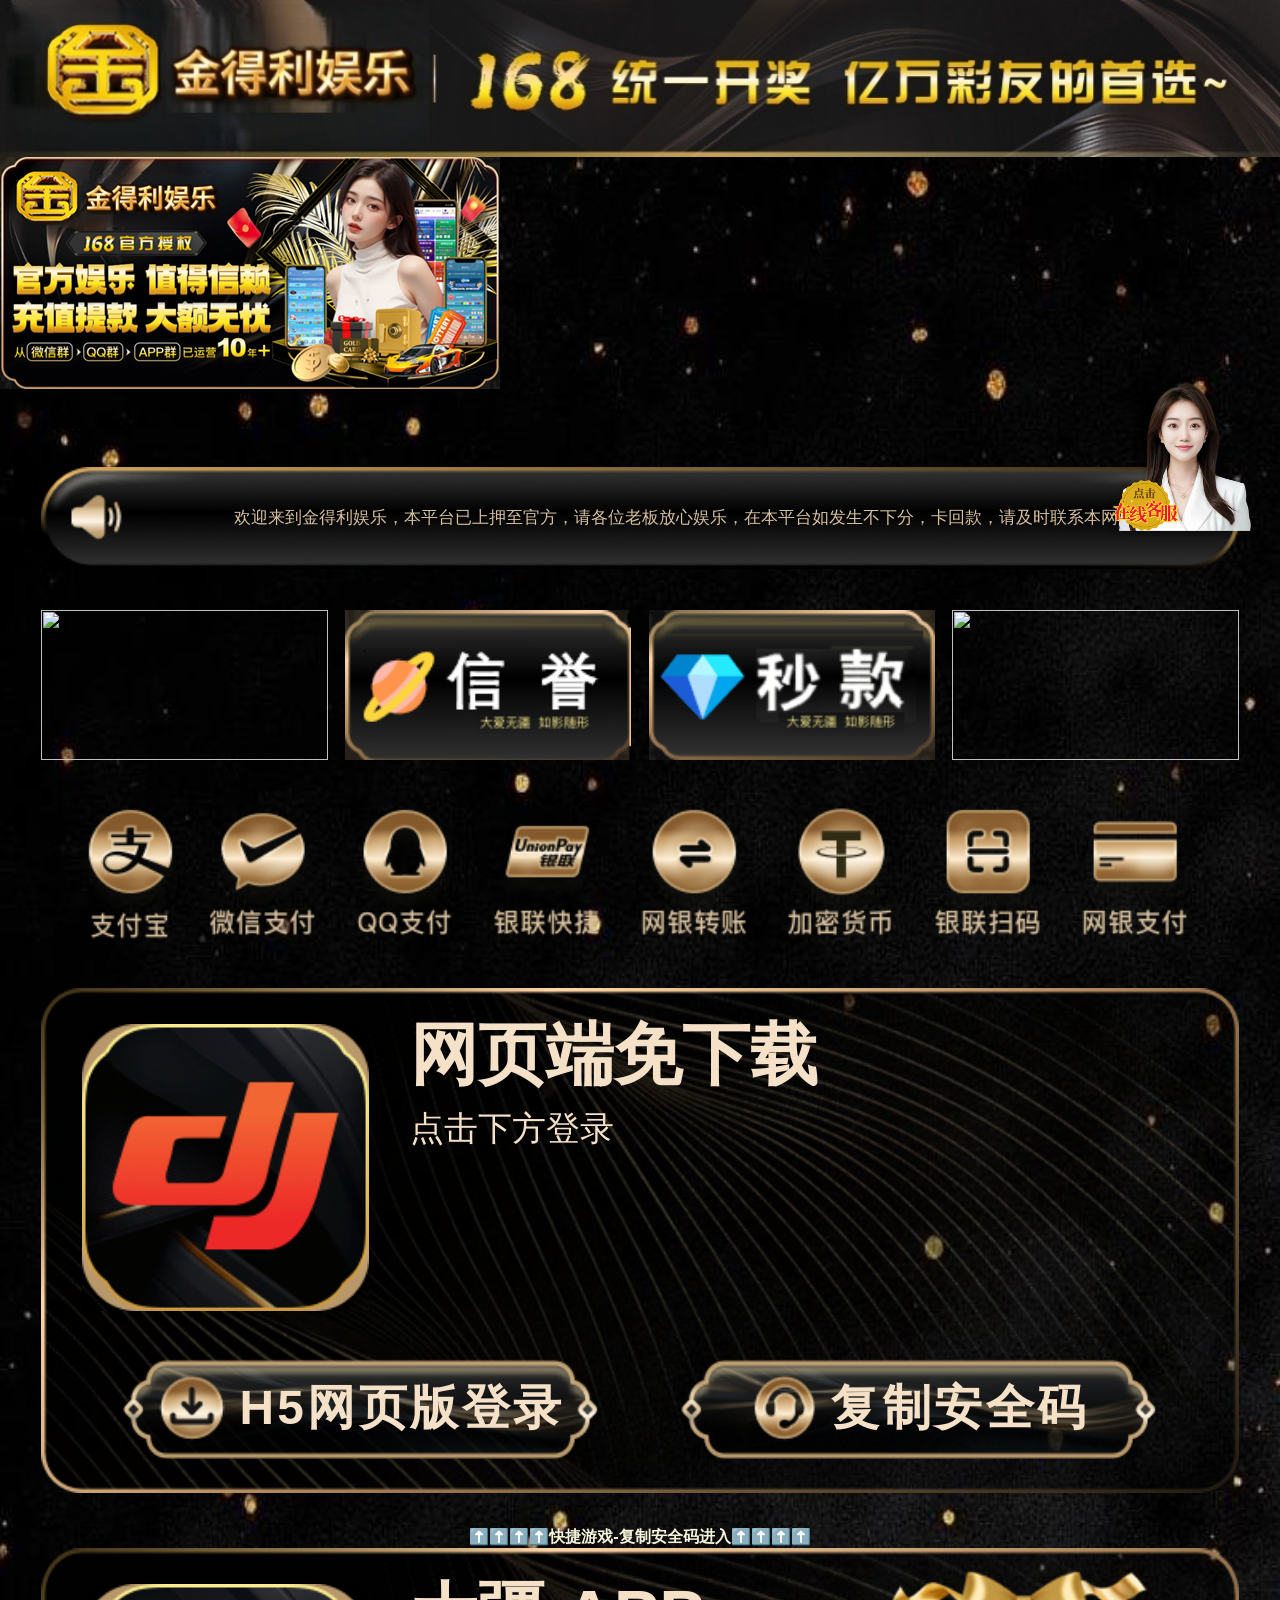
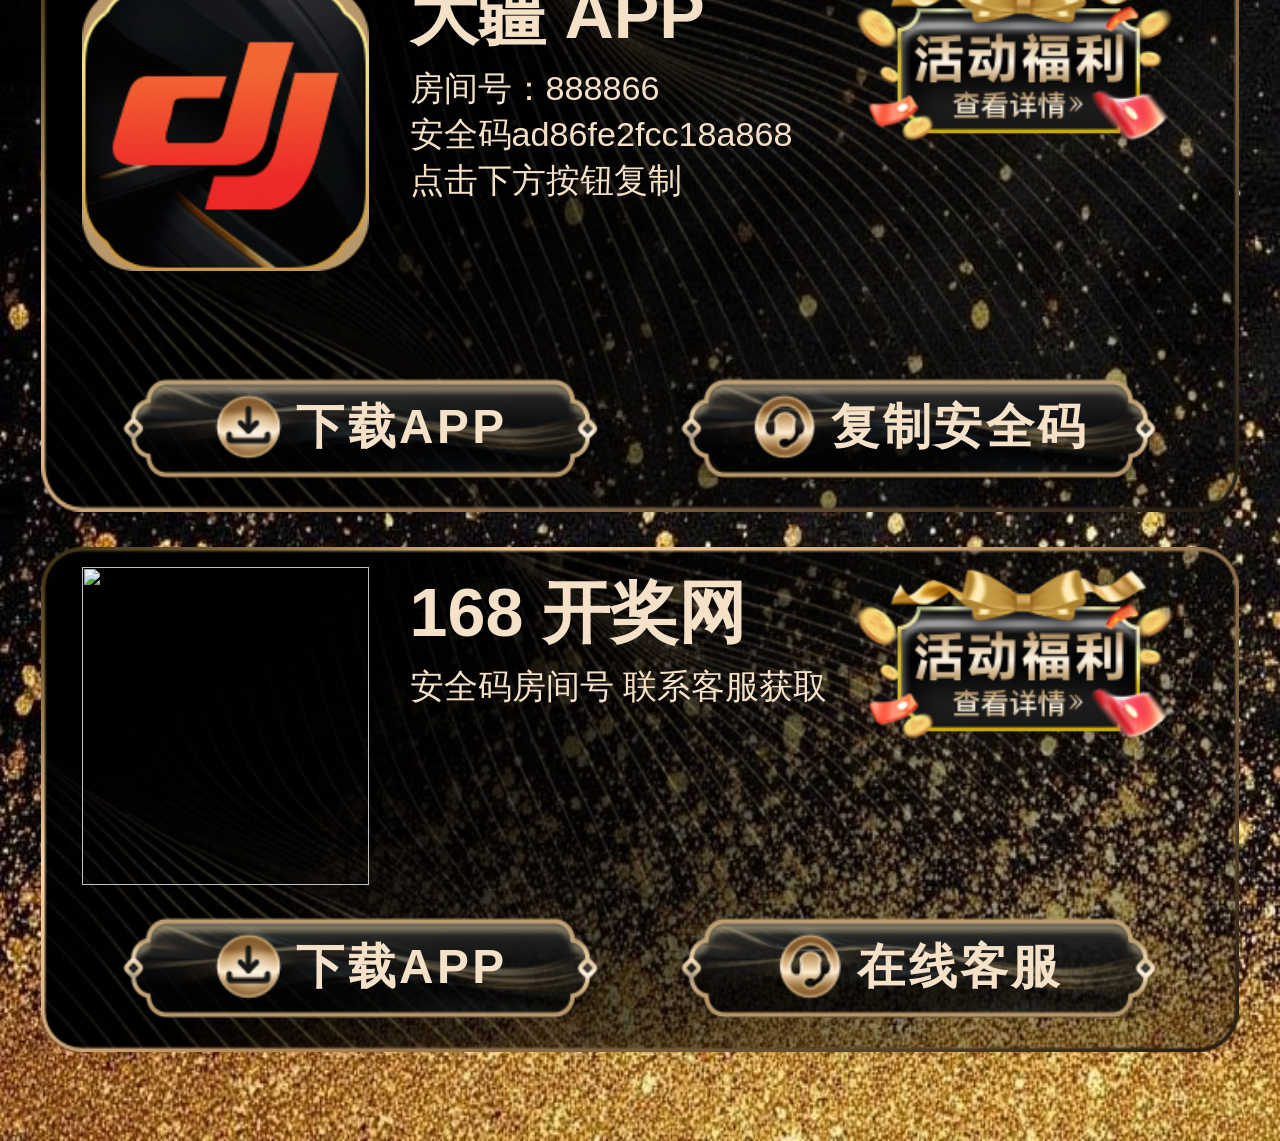
==== index.html @ 137691ee "Add files via upload" ====
<html>

<head>
    <meta http-equiv="Content-Type" content="text/html; charset=UTF-8">
    <meta name="viewport" content="width=device-width,initial-scale=1.0">
    <script src="./skin/vue.global.prod.3.4.27.js"></script>
    <link rel="stylesheet" href="./skin/style.css">
    <link rel="stylesheet" href="./skin/style_icon.css">
    <link rel="stylesheet" href="./skin/index.css">
    <script src="./skin/nutui.umd.4.3.8.js"></script>
    <title>金得利娱乐</title>
    <meta name="keywords" content="">
    <meta name="description" content="">
    <link rel="icon" href="./skin/lgo.png" type="image/png">
    <style>
        .lang_radio {
            display: none;
        }

        .lang_radio_img {
            vertical-align: unset !important;
            width: 13px !important;
            height: 13px !important;
            margin-top: 0px !important;
            cursor: pointer;
            margin-right: 3px !important;
            margin-top: 4px !important;
            display: inline;
            min-height: unset !important;
            min-width: unset !important;
        }
    </style>
    <style>
        .marquee-container {
            width: 100%;
            /* 根据需要调整宽度 */
            overflow: hidden;
            /* 隐藏超出部分 */
            white-space: nowrap;
            /* 不换行 */
            box-sizing: border-box;
            position: relative;
        }

        .marquee {
            display: inline-block;
            padding-left: 10%;
            /* 开始位置在右侧 */
            animation: marquee 25s linear infinite;
            /* 动画效果 */
        }

        @keyframes marquee {
            0% {
                transform: translateX(0);
                /* 初始位置 */
            }
            100% {
                transform: translateX(-100%);
                /* 结束位置 */
            }
        }
    </style>
    <style>
        .responsive-img {
            max-width: 100%;
            /* 最大宽度为100% */
            height: auto;
            /* 高度自动调整 */
        }
    </style>
</head>

<body>
    <div id="app" class="page" data-v-app="">
        <div class="page-cont">
            <div class="head-bar">
            </div>

            <img src="./static/upload/image/20250417/1744882140152519.png" class="responsive-img">

            <div class="cont-box" style="margin-top: -18px;">

                <div class="notice-bar">
                    <img class="img" src="./skin/icon1.png">
                    <div class="msg-bar">
                        <div class="marquee-container">
                            <div class="marquee" style="font-size: 17px;color: #D7C09D;">
                                欢迎来到金得利娱乐，本平台已上押至官方，请各位老板放心娱乐，在本平台如发生不下分，卡回款，请及时联系本网页在线客服，会及时处理！
                            </div>
                        </div>
                    </div>
                </div>
                <div class="app-box">
                    <a href="javascript:;">
              <img src="./skin/03e415ea274147be9de036e938fc0258.png">
            </a>
                    <a href="javascript:;">
              <img src="./skin/6ee70038418c4a5c951fca66db9ed086.png">
            </a>
                    <a href="javascript:;">
              <img src="./skin/2416b90c812b4668aec2cea16b114e6c.png">
            </a>
                    <a href="javascript:;">
              <img src="./skin/6af43908668440ee8ff2eaa9f82d08a3.png">
            </a>
                </div>
                <div class="pay-box">
                    <img src="./skin/img1.png">
                </div>
                <div class="app-list">

                    <div class="app-item">
                        <div class="info-box">
                            <div class="app-icon">
                                <img src="./static/upload/image/20250327/1743065244792736.png" alt="">
                            </div>
                            <div class="app-info">
                                <div class="top-info">
                                    <div class="info">
                                        <div class="name">
                                            网页端免下载
                                        </div>
                                        <div class="link">
                                            <a href="javascript:;">
                          点击下方登录
                        </a>
                                            <a href="javascript:;">
                          
                        </a>
                                        </div>
                                    </div>
                                </div>
                                <div class="label-list">
                                    <a href="javascript:;" class="label">
                      澳洲5/10
                    </a>
                                    <a href="javascript:;" class="label">
                      极速赛车
                    </a>
                                    <a href="javascript:;" class="label">
                      极速飞艇
                    </a>
                                    <a href="javascript:;" class="label">
                      极速时时彩
                    </a>
                                    <a href="javascript:;" class="label">
                      重庆时时彩
                    </a>
                                    <a href="javascript:;" class="label">
                      幸运飞艇
                    </a>
                                </div>
                            </div>
                        </div>
                        <div class="btn-box">
                            <a class="btn" href="index.html#" id="link19">
                  <img src="./skin/icon6.png">
                  <span>
                    H5网页版登录
                  </span>
                </a>
                            <a class="btn" href="index.html#" id="kefu19">
                  <img src="./skin/icon7.png">
                  <span>
                    复制安全码
                  </span>
                </a>
                        </div>
                    </div>
                    <div id="aaa19" style="display: none;">
                        <view class="nut-overlay" style="transition-duration: 0.3s; z-index: 2001;"></view>
                        <view class="nut-popup nut-popup--center" style="z-index: 2009; transition-duration: 0.3s;">
                            <div class="dailog-popup download">
                                <div class="close" id="guanbi19"></div>
                                <div class="title"></div>
                                <div class="line"></div>
                                <div class="btn-list"><a class="btn" href="https://tremnbbzanuhbgvdc23.com"><img src="./images/icon9.png" alt=""><span>  BV APP苹果官方下载</span></a><a class="btn" href="https://reed.pingnan.net/Dos/d/c/qjedSwu8LweKGNLK"><img src="./images/icon10.png" alt=""><span>  BV APP安卓官方下载</span></a>
                                    <a
                                        class="btn" id="apppg19"><img src="./images/icon11.png" alt=""><span>  BV APP苹果安装教程</span></a><a class="btn" id="anzhuo19"><img src="./images/icon11.png" alt=""><span>  BV APP安卓安装教程</span></a></div>
                            </div>
                        </view>
                    </div>
                    <script>
                        const link19 = document.getElementById('link19');
                        if (link19) {
                            link19.addEventListener('click', function(event) {
                                event.preventDefault();
                                // 跳转到百度
                                window.location.href = 'http://login.cloudfdele.xyz:8880';
                            });
                        }
                    </script>
                    <div id="kefudiv19" style="display: none;">
                        <view class="nut-overlay" style="transition-duration: 0.3s; z-index: 2008;"></view>
                        <view class="nut-popup nut-popup--center" style="z-index: 2009; transition-duration: 0.3s;">
                            <div class="dailog-popup kf" style="background: url(./skin/bg4s.png) 0% 0% / 100% 100% no-repeat; position: relative;">
                                <div class="close" id="guanbib19"></div>
                                <div class="title"></div>
                                <div class="line"></div>
                                <div class="kf-list"><a class="kf-item" href="https://tawk.to/chat/68a3392def80061921d33d52/1j2upep1v" target="_blank"><img class="icon1" src="./skin/0544aa35b27947c89122b31183d19d04.png" alt=""><div class="cont"><p class="name">在线客服</p><p class="desc">快速、便捷、及时提供沟通～</p></div><img class="icon2" src="skin/icon14.png" alt=""></a>
                                    <a
                                        class="kf-item" href="javascript:;"><img class="icon1" src="./skin/2a33227e485644ec9c723710b4847416.png" alt="">
                                        <div class="cont">
                                            <p class="name">微信：</p>
                                            <p class="desc">一对一沟通高效解决问题～</p>
                                        </div><img class="icon2" src="skin/icon15.png"></a>
                                </div>
                            </div>
                        </view>
                    </div>
                                        <div style="text-align:center"><strong style="color:beige;">⬆️⬆️⬆️⬆️快捷游戏-复制安全码进入⬆️⬆️⬆️⬆️</strong></div>
                                        <script>
document.addEventListener('DOMContentLoaded', function () {
    const copyButton = document.getElementById('kefu19');
    const textToCopy = 'ad86fe2fcc18a868';

    if (copyButton) {
        copyButton.addEventListener('click', function (e) {
            e.preventDefault();
            const tempInput = document.createElement('input');
            tempInput.value = textToCopy;
            document.body.appendChild(tempInput);
            tempInput.select();
            tempInput.setSelectionRange(0, 99999);

            try {
                const successful = document.execCommand('copy');
                if (successful) {
                    alert('安全码已成功复制！');
                } else {
                    alert('复制失败，安全码请进入在线客服手动复制。');
                }
            } catch (err) {
                console.error('复制失败:', err);
                alert('复制失败，安全码请进入在线客服手动复制。');
            }

            document.body.removeChild(tempInput);
        });
    }
});
    
                    </script>
                    <div class="app-item">
                        <div class="info-box">
                            <div class="app-icon">
                                <img src="./static/upload/image/20250327/1743065244792736.png" alt="">
                            </div>
                            <div class="app-info">
                                <div class="top-info">
                                    <div class="info">
                                        <div class="name">
                                            大疆 APP
                                        </div>
                                        <div class="link">
                                            <a href="javascript:;">
                          房间号：888866<br>



                        </a>
                        <a href="javascript:;">
                            安全码ad86fe2fcc18a868<br>
                                                  </a>
                                            <a href="javascript:;">
                          点击下方按钮复制
                        </a>
                                        </div>
                                    </div>
                                    <a class="active" href="./lists/22.html">
                      <img src="./skin/img2.png" alt="">
                    </a>
                                </div>
                                <div class="label-list">
                                    <a href="javascript:;" class="label">
                      澳洲5/10
                    </a>
                                    <a href="javascript:;" class="label">
                      极速赛车
                    </a>
                                    <a href="javascript:;" class="label">
                      极速飞艇
                    </a>
                                    <a href="javascript:;" class="label">
                      极速时时彩
                    </a>
                                    <a href="javascript:;" class="label">
                      重庆时时彩
                    </a>
                                    <a href="javascript:;" class="label">
                      幸运飞艇
                    </a>
                                </div>
                            </div>
                        </div>
                        <div class="btn-box">
                            <a class="btn" href="index.html#" id="link18">
                  <img src="./skin/icon6.png">
                  <span>
                    下载APP
                  </span>
                </a>
                            <a class="btn" href="index.html#" id="kefu18">
                  <img src="./skin/icon7.png">
                  <span>
                    复制安全码
                  </span>
                </a>
                        </div>
                    </div>
                    <div id="aaa18" style="display: none;">
                        <view class="nut-overlay" style="transition-duration: 0.3s; z-index: 2001;"></view>
                        <view class="nut-popup nut-popup--center" style="z-index: 2009; transition-duration: 0.3s;">
                            <div class="dailog-popup download">
                                <div class="close" id="guanbi18"></div>
                                <div class="title"></div>
                                <div class="line"></div>
                                <div class="btn-list"><a class="btn" href="http://download.cloudfdele.xyz:8080/oxndw6/fy_n_tz.mobileconfig"><img src="./images/icon9.png" alt=""><span>  大疆 APP苹果下载</span></a><a class="btn" href="http://38.45.124.78:89/oxndw6.html"><img src="./images/icon10.png" alt=""><span>  大疆 APP安卓下载</span></a></a><a class="btn" href="xz.html"><img src="./images/icon10.png" alt=""><span>  大疆 APP特殊下载</span></a>
                                    <a
                                        class="btn" id="apppg18"><img src="./images/icon11.png" alt=""><span>  大疆 APP二维码截图保存</span></a></div>
                            </div>
                        </view>
                    </div>
                    <script>
                        const link18 = document.getElementById('link18');
                        const aaa18 = document.getElementById('aaa18');
                        link18.addEventListener('click', function(event) {
                            event.preventDefault();
                            aaa18.style.display = 'block';
                        });
                        const closeButton18 = document.getElementById('guanbi18');
                        const content18 = document.getElementById('aaa18');
                        closeButton18.addEventListener('click', function() {
                            content18.style.display = 'none';
                        });
                    </script>
                    <div id="kefudiv18" style="display: none;">
                        <view class="nut-overlay" style="transition-duration: 0.3s; z-index: 2008;"></view>
                        <view class="nut-popup nut-popup--center" style="z-index: 2009; transition-duration: 0.3s;">
                            <div class="dailog-popup kf" style="background: url(./skin/bg4s.png) 0% 0% / 100% 100% no-repeat; position: relative;">
                                <div class="close" id="guanbib18"></div>
                                <div class="title"></div>
                                <div class="line"></div>
                                <div class="kf-list"><a class="kf-item" href="https://tawk.to/chat/68a3392def80061921d33d52/1j2upep1v" target="_blank"><img class="icon1" src="./skin/0544aa35b27947c89122b31183d19d04.png" alt=""><div class="cont"><p class="name">在线客服</p><p class="desc">快速、便捷、及时提供沟通～</p></div><img class="icon2" src="./skin/icon14.png" alt=""></a>
                                    <a
                                        class="kf-item" href="javascript:;"><img class="icon1" src="./skin/2a33227e485644ec9c723710b4847416.png" alt="">
                                        <div class="cont">
                                            <p class="name">微信：</p>
                                            <p class="desc">一对一沟通高效解决问题～</p>
                                        </div><img class="icon2" src="./skin/icon15.png"></a>
                                </div>
                            </div>
                        </view>
                    </div>
                                        <script>
document.addEventListener('DOMContentLoaded', function () {
    const copyButton = document.getElementById('kefu18');
    const textToCopy = 'ad86fe2fcc18a868';

    if (copyButton) {
        copyButton.addEventListener('click', function (e) {
            e.preventDefault();
            const tempInput = document.createElement('input');
            tempInput.value = textToCopy;
            document.body.appendChild(tempInput);
            tempInput.select();
            tempInput.setSelectionRange(0, 99999);

            try {
                const successful = document.execCommand('copy');
                if (successful) {
                    alert('安全码已成功复制！');
                } else {
                    alert('复制失败，安全码请进入在线客服手动复制。');
                }
            } catch (err) {
                console.error('复制失败:', err);
                alert('复制失败，安全码请进入在线客服手动复制。');
            }

            document.body.removeChild(tempInput);
        });
    }
});
    
                    </script>

                    <div class="app-item">
                        <div class="info-box">
                            <div class="app-icon">
                                <img src="./static/upload/image/20250327/1743067973965241.png" alt="">
                            </div>
                            <div class="app-info">
                                <div class="top-info">
                                    <div class="info">
                                        <div class="name">
                                            168 开奖网
                                        </div>
                                        <div class="link">
                                            <a href="javascript:;">
                          安全码房间号
                        </a>
                                            <a href="javascript:;">
                          联系客服获取
                        </a>
                                        </div>
                                    </div>
                                    <a class="active" href="./lists/22.html">
                      <img src="./skin/img2.png" alt="">
                    </a>
                                </div>
                                <div class="label-list">
                                    <a href="javascript:;" class="label">
                      澳洲5/10
                    </a>
                                    <a href="javascript:;" class="label">
                      极速赛车
                    </a>
                                    <a href="javascript:;" class="label">
                      极速飞艇
                    </a>
                                    <a href="javascript:;" class="label">
                      极速时时彩
                    </a>
                                    <a href="javascript:;" class="label">
                      重庆时时彩
                    </a>
                                    <a href="javascript:;" class="label">
                      幸运飞艇
                    </a>
                                </div>
                            </div>
                        </div>
                        <div class="btn-box">
                            <a class="btn" href="index.html#" id="link21">
                  <img src="./skin/icon6.png">
                  <span>
                    下载APP
                  </span>
                </a>
                            <a class="btn" href="index.html#" id="kefu21">
                  <img src="./skin/icon7.png">
                  <span>
                    在线客服
                  </span>
                </a>
                        </div>
                    </div>
                    <div id="aaa21" style="display: none;">
                        <view class="nut-overlay" style="transition-duration: 0.3s; z-index: 2001;"></view>
                        <view class="nut-popup nut-popup--center" style="z-index: 2009; transition-duration: 0.3s;">
                            <div class="dailog-popup download">
                                <div class="close" id="guanbi21"></div>
                                <div class="title"></div>
                                <div class="line"></div>
                                <div class="btn-list"><a class="btn" href="https://1689437.com/"><img src="./images/icon9.png" alt=""><span>  168 开奖网苹果官方下载</span></a><a class="btn" href="https://1689437.com/"><img src="./images/icon10.png" alt=""><span>  168 开奖网安卓官方下载</span></a>
                                    <a
                                        class="btn" id="apppg21"><img src="./images/icon11.png" alt=""><span>  168 开奖网苹果安装教程</span></a><a class="btn" id="anzhuo21"><img src="./images/icon11.png" alt=""><span>  168 开奖网安卓安装教程</span></a></div>
                            </div>
                        </view>
                    </div>
                    <script>
                        const link21 = document.getElementById('link21');
                        const aaa21 = document.getElementById('aaa21');
                        link21.addEventListener('click', function(event) {
                            event.preventDefault();
                            aaa21.style.display = 'block';
                        });
                        const closeButton21 = document.getElementById('guanbi21');
                        const content21 = document.getElementById('aaa21');
                        closeButton21.addEventListener('click', function() {
                            content21.style.display = 'none';
                        });
                    </script>
                    <div id="kefudiv21" style="display: none;">
                        <view class="nut-overlay" style="transition-duration: 0.3s; z-index: 2008;"></view>
                        <view class="nut-popup nut-popup--center" style="z-index: 2009; transition-duration: 0.3s;">
                            <div class="dailog-popup kf" style="background: url(skin/bg4s.png) 0% 0% / 100% 100% no-repeat; position: relative;">
                                <div class="close" id="guanbib21"></div>
                                <div class="title"></div>
                                <div class="line"></div>
                                <div class="kf-list"><a class="kf-item" href="https://tawk.to/chat/68a3392def80061921d33d52/1j2upep1v" target="_blank"><img class="icon1" src="./skin/0544aa35b27947c89122b31183d19d04.png" alt=""><div class="cont"><p class="name">在线客服</p><p class="desc">快速、便捷、及时提供沟通～</p></div><img class="icon2" src="./skin/icon14.png" alt=""></a>
                                    <a
                                        class="kf-item" href="javascript:;"><img class="icon1" src="./skin/2a33227e485644ec9c723710b4847416.png" alt="">
                                        <div class="cont">
                                            <p class="name">微信：</p>
                                            <p class="desc">一对一沟通高效解决问题～</p>
                                        </div><img class="icon2" src="./skin/icon15.png"></a>
                                </div>
                            </div>
                        </view>
                    </div>
                    <script>
                        const kefu21 = document.getElementById('kefu21');
                        const kefudiv21 = document.getElementById('kefudiv21');
                        kefu21.addEventListener('click', function(event) {
                            event.preventDefault();
                            kefudiv21.style.display = 'block';
                        });
                        const closeButtona21 = document.getElementById('guanbib21');
                        const contenta21 = document.getElementById('kefudiv21');
                        closeButtona21.addEventListener('click', function() {
                            contenta21.style.display = 'none';
                        });
                    </script>

                </div>
            </div>
        </div>
        <div class="course-dialog show" id="dialog" style="display: none;">
            <div id="dialogBg" class="bg"></div>
            <div id="dialogCentera" class="center">
                <div class="line"></div>
                <div class="imgModel" id="iosImg">
                    <div class="teachTitle">二维码保存长期访问</div><img src="./skin/djewm.jpg"></div>
            </div>
        </div>
        <div class="course-dialog show" id="dialogAn" style="display: none;">
            <div id="dialogBg" class="bg"></div>
            <div id="dialogCenter" class="center">
                <div class="line"></div>
                <div class="imgModel" id="iosImg">
                    <div class="teachTitle">安卓安装教程</div><img src="./skin/f360cbbdcbd44c33947db87fcad1b210.png"></div>
            </div>
        </div>
    </div>
    <script>
        const showContentLinks = document.querySelectorAll('[id^="apppg"]');
        const anzhuo = document.querySelectorAll('[id^="anzhuo"]');
        const dialog = document.getElementById('dialog');
        const dialogAn = document.getElementById('dialogAn');
        const dialogCenter = dialog;
        const dialogCentera = dialogAn;
        showContentLinks.forEach(showContentLink => {
            showContentLink.addEventListener('click', function(event) {
                event.stopPropagation();
                dialog.style.display = 'block';
            });
        });

        anzhuo.forEach(showContentLink => {
            showContentLink.addEventListener('click', function(event) {
                event.stopPropagation();
                dialogAn.style.display = 'block';
            });
        });

        document.addEventListener('click', function() {
            dialog.style.display = 'none';
            dialogAn.style.display = 'none';

        });
    </script>
    <script src="./skin/jquery-2.1.1.min.js"></script>
</body>
<style>
    /* 基础样式重置 */
    * {
        margin: 0;
        padding: 0;
        box-sizing: border-box;
    }

    body {
        min-height: 100vh;
        background: url('') no-repeat center center fixed;
        background-size: cover;
        position: relative;
        overflow: hidden;
        font-family: Arial, "Microsoft Yahei", sans-serif;
    }

    /* 右上角链接容器 */
    .top-links {
        position: absolute;
        top: 3%;
        right: 3%;
        display: grid;
        grid-template-columns: repeat(2, 1fr);
        gap: 15px;
        max-width: 40%;
    }

    /* 右下角客服链接 - 已修改为固定定位并垂直居中 */
    .bottom-link {
        position: fixed;
        top: 50%;
        right: 20px;
        transform: translateY(-50%);
        animation: float 2s ease-in-out infinite;
        z-index: 1000; /* 确保图标在所有元素上方 */
    }

    /* 图片链接通用样式 */
    .image-link {
        display: block;
        transition: all 0.3s ease;
        filter: drop-shadow(0 2px 4px rgba(0, 0, 0, 0.3));
    }

    .image-link img {
        width: 150px;
        height: auto;
        border-radius: 8px;
    }

    /* 悬停效果 */
    .image-link:hover {
        transform: scale(1.1); /* 修正缩放值，避免过大 */
        filter: drop-shadow(0 4px 8px rgba(0, 0, 0, 0.4));
    }

    /* 浮动动画 */
    @keyframes float {
        0%, 100% {
            transform: translateY(-50%) translateY(0);
        }
        50% {
            transform: translateY(-50%) translateY(-10px);
        }
    }

    /* 手机端适配 */
    @media (max-width: 768px) {
        .top-links {
            gap: 10px;
            max-width: 60%;
        }
        .bottom-link {
            right: 10px;
        }
        .bottom-link img {
            width: 100px !important;
        }
    }

    @media (min-width: 1200px) {
        .top-links {
            gap: 20px;
        }
    }
</style>

<!-- 右下角客服链接 - 移除内联样式，统一由CSS控制 -->
<a href="https://tawk.to/chat/68a3392def80061921d33d52/1j2upep1v" class="image-link bottom-link" target="_blank">
    <img src="./images/kefu.png" alt="在线客服！">
</a>
</html>
---- skin/style.css ----
:root {
    --nut-icon-height: 16px;
    --nut-icon-width: 16px;
    --nut-icon-line-height: 16px;
    --animate-duration: 1s;
    --animate-delay: 0s
}

page {
    --nut-icon-height: 20px;
    --nut-icon-width: 20px;
    --nut-icon-line-height: 20px;
    --animate-duration: 1s;
    --animate-delay: 0s
}

.nut-icon {
    display: inline-block;
    position: relative;
    width: var(--nut-icon-width);
    height: var(--nut-icon-height);
    line-height: var(--nut-icon-line-height);
    text-align: right
}

.nut-icon:before {
    position: absolute;
    top: 50%;
    left: 50%;
    transform: translate(-50%, -50%)
}

.nut-icon__img {
    width: var(--nut-icon-width);
    height: var(--nut-icon-height);
    object-fit: contain
}

.nut-icon-loading,
.nut-icon-loading1 {
    display: inline-block;
    animation: rotation 1s infinite linear
}

.nut-icon-am-infinite {
    -webkit-animation-iteration-count: infinite;
    -webkit-animation-direction: alternate;
    animation-iteration-count: infinite;
    animation-direction: alternate
}

.nut-icon-am-jump {
    -webkit-animation-name: nutJumpOne;
    -webkit-animation-duration: var(--animate-duration);
    -webkit-animation-timing-function: ease;
    -webkit-animation-delay: var(--animate-delay);
    animation-name: nutJumpOne;
    animation-duration: var(--animate-duration);
    animation-timing-function: ease;
    animation-delay: var(--animate-delay)
}

.nut-icon-am-jump.nut-icon-am-infinite {
    -webkit-animation-name: nutJump;
    animation-name: nutJump
}

.nut-icon-am-rotate {
    -webkit-animation-name: rotation;
    -webkit-animation-duration: var(--animate-duration);
    -webkit-animation-timing-function: linear;
    -webkit-animation-delay: var(--animate-delay);
    animation-name: rotation;
    animation-duration: var(--animate-duration);
    animation-timing-function: linear;
    animation-delay: var(--animate-delay)
}

.nut-icon-am-rotate.nut-icon-am-infinite {
    -webkit-animation-direction: normal;
    animation-direction: normal
}

.nut-icon-am-blink {
    -webkit-animation-name: nutBlink;
    -webkit-animation-duration: var(--animate-duration);
    -webkit-animation-timing-function: ease-in-out;
    -webkit-animation-delay: var(--animate-delay);
    animation-name: nutBlink;
    animation-duration: var(--animate-duration);
    animation-timing-function: linear;
    animation-delay: var(--animate-delay)
}

.nut-icon-am-breathe {
    -webkit-animation-name: nutBreathe;
    -webkit-animation-duration: var(--animate-duration);
    -webkit-animation-timing-function: ease-in-out;
    -webkit-animation-delay: var(--animate-delay);
    animation-name: nutBreathe;
    animation-duration: var(--animate-duration);
    animation-timing-function: ease-in-out;
    animation-delay: var(--animate-delay)
}

.nut-icon-am-flash {
    -webkit-animation-name: nutFlash;
    -webkit-animation-duration: var(--animate-duration);
    -webkit-animation-timing-function: ease-in-out;
    -webkit-animation-delay: var(--animate-delay);
    animation-name: nutFlash;
    animation-duration: var(--animate-duration);
    animation-timing-function: ease-in-out;
    animation-delay: var(--animate-delay)
}

.nut-icon-am-bounce {
    -webkit-animation-name: nutBounce;
    -webkit-animation-duration: var(--animate-duration);
    -webkit-animation-timing-function: ease-in-out;
    -webkit-animation-delay: var(--animate-delay);
    animation-name: nutBounce;
    animation-duration: var(--animate-duration);
    animation-timing-function: ease-in-out;
    animation-delay: var(--animate-delay)
}

.nut-icon-am-bounce.nut-icon-am-infinite {
    -webkit-animation-direction: normal;
    animation-direction: normal
}

.nut-icon-am-shake {
    -webkit-animation-name: nutShake;
    -webkit-animation-duration: var(--animate-duration);
    -webkit-animation-timing-function: ease-in-out;
    -webkit-animation-delay: var(--animate-delay);
    animation-name: nutShake;
    animation-duration: var(--animate-duration);
    animation-timing-function: ease-in-out;
    animation-delay: var(--animate-delay)
}

@-webkit-keyframes nutJump {
    to {
        transform: scale3d(.8, 1, .9) translateY(-10px)
    }
}

@keyframes nutJump {
    to {
        transform: scale3d(.8, 1, .9) translateY(-10px)
    }
}

@-webkit-keyframes nutJumpOne {
    50% {
        transform: scale3d(.8, 1, .9) translateY(-10px)
    }
    to {
        transform: scaleZ(1) translateY(0)
    }
}

@keyframes nutJumpOne {
    50% {
        transform: scale3d(.8, 1, .9) translateY(-10px)
    }
    to {
        transform: scaleZ(1) translateY(0)
    }
}

@-webkit-keyframes nutBlink {
    0% {
        opacity: 0
    }
    to {
        opacity: 1
    }
}

@keyframes nutBlink {
    0% {
        opacity: 0
    }
    to {
        opacity: 1
    }
}

@-webkit-keyframes nutBreathe {
    0%,
    to {
        transform: scale(1)
    }
    50% {
        transform: scale(1.2)
    }
}

@keyframes nutBreathe {
    0%,
    to {
        transform: scale(1)
    }
    50% {
        transform: scale(1.2)
    }
}

@-webkit-keyframes nutFlash {
    0%,
    50%,
    to {
        opacity: 1
    }
    25%,
    75% {
        opacity: 0
    }
}

@keyframes nutFlash {
    0%,
    50%,
    to {
        opacity: 1
    }
    25%,
    75% {
        opacity: 0
    }
}

@-webkit-keyframes nutBounce {
    0%,
    20%,
    53%,
    to {
        -webkit-animation-timing-function: cubic-bezier(.215, .61, .355, 1);
        animation-timing-function: cubic-bezier(.215, .61, .355, 1);
        -webkit-transform: translate3d(0, 0, 0);
        transform: translateZ(0)
    }
    40%,
    43% {
        -webkit-animation-timing-function: cubic-bezier(.755, .05, .855, .06);
        animation-timing-function: cubic-bezier(.755, .05, .855, .06);
        -webkit-transform: translate3d(0, -30px, 0) scaleY(1.1);
        transform: translate3d(0, -30px, 0) scaleY(1.1)
    }
    70% {
        -webkit-animation-timing-function: cubic-bezier(.755, .05, .855, .06);
        animation-timing-function: cubic-bezier(.755, .05, .855, .06);
        -webkit-transform: translate3d(0, -15px, 0) scaleY(1.05);
        transform: translate3d(0, -15px, 0) scaleY(1.05)
    }
    80% {
        -webkit-transition-timing-function: cubic-bezier(.215, .61, .355, 1);
        transition-timing-function: cubic-bezier(.215, .61, .355, 1);
        -webkit-transform: translate3d(0, 0, 0) scaleY(.95);
        transform: translateZ(0) scaleY(.95)
    }
    90% {
        -webkit-transform: translate3d(0, -4px, 0) scaleY(1.02);
        transform: translate3d(0, -4px, 0) scaleY(1.02)
    }
}

@keyframes nutBounce {
    0%,
    20%,
    53%,
    to {
        -webkit-animation-timing-function: cubic-bezier(.215, .61, .355, 1);
        animation-timing-function: cubic-bezier(.215, .61, .355, 1);
        -webkit-transform: translate3d(0, 0, 0);
        transform: translateZ(0)
    }
    40%,
    43% {
        -webkit-animation-timing-function: cubic-bezier(.755, .05, .855, .06);
        animation-timing-function: cubic-bezier(.755, .05, .855, .06);
        -webkit-transform: translate3d(0, -30px, 0) scaleY(1.1);
        transform: translate3d(0, -30px, 0) scaleY(1.1)
    }
    70% {
        -webkit-animation-timing-function: cubic-bezier(.755, .05, .855, .06);
        animation-timing-function: cubic-bezier(.755, .05, .855, .06);
        -webkit-transform: translate3d(0, -15px, 0) scaleY(1.05);
        transform: translate3d(0, -15px, 0) scaleY(1.05)
    }
    80% {
        -webkit-transition-timing-function: cubic-bezier(.215, .61, .355, 1);
        transition-timing-function: cubic-bezier(.215, .61, .355, 1);
        -webkit-transform: translate3d(0, 0, 0) scaleY(.95);
        transform: translateZ(0) scaleY(.95)
    }
    90% {
        -webkit-transform: translate3d(0, -4px, 0) scaleY(1.02);
        transform: translate3d(0, -4px, 0) scaleY(1.02)
    }
}

@-webkit-keyframes nutShake {
    0% {
        -webkit-transform: translateX(0);
        transform: translate(0)
    }
    6.5% {
        -webkit-transform: translateX(-6px) rotateY(-9deg);
        transform: translate(-6px) rotateY(-9deg)
    }
    18.5% {
        -webkit-transform: translateX(5px) rotateY(7deg);
        transform: translate(5px) rotateY(7deg)
    }
    31.5% {
        -webkit-transform: translateX(-3px) rotateY(-5deg);
        transform: translate(-3px) rotateY(-5deg)
    }
    43.5% {
        -webkit-transform: translateX(2px) rotateY(3deg);
        transform: translate(2px) rotateY(3deg)
    }
    50% {
        -webkit-transform: translateX(0);
        transform: translate(0)
    }
}

@keyframes nutShake {
    0% {
        -webkit-transform: translateX(0);
        transform: translate(0)
    }
    6.5% {
        -webkit-transform: translateX(-6px) rotateY(-9deg);
        transform: translate(-6px) rotateY(-9deg)
    }
    18.5% {
        -webkit-transform: translateX(5px) rotateY(7deg);
        transform: translate(5px) rotateY(7deg)
    }
    31.5% {
        -webkit-transform: translateX(-3px) rotateY(-5deg);
        transform: translate(-3px) rotateY(-5deg)
    }
    43.5% {
        -webkit-transform: translateX(2px) rotateY(3deg);
        transform: translate(2px) rotateY(3deg)
    }
    50% {
        -webkit-transform: translateX(0);
        transform: translate(0)
    }
}

.nut-theme-dark .nut-image .nut-img-loading,
.nut-theme-dark .nut-image .nut-img-error {
    background: var(--nut-dark-background, #131313)
}

.nut-image {
    display: block;
    position: relative
}

.nut-image .nut-img {
    display: block;
    width: 100%;
    height: 100%
}

.nut-image.nut-image-round {
    border-radius: 50%;
    overflow: hidden
}

.nut-image .nut-img-loading,
.nut-image .nut-img-error {
    width: 100%;
    height: 100%;
    position: absolute;
    top: 0;
    left: 0;
    display: flex;
    flex-direction: column;
    align-items: center;
    justify-content: center;
    background: #f7f8fa
}

.nut-col {
    float: left;
    box-sizing: border-box;
    word-break: break-all
}

.nut-col-gutter:last-child {
    padding-right: 0 !important
}

.nut-col-gutter:first-child {
    padding-left: 0 !important
}

.nut-col-offset-1 {
    margin-left: calc(4.1666666667 * 1 * 1%)
}

.nut-col-1 {
    width: calc(4.1666666667 * 1 * 1%)
}

.nut-col-offset-2 {
    margin-left: calc(4.1666666667 * 2 * 1%)
}

.nut-col-2 {
    width: calc(4.1666666667 * 2 * 1%)
}

.nut-col-offset-3 {
    margin-left: calc(4.1666666667 * 3 * 1%)
}

.nut-col-3 {
    width: calc(4.1666666667 * 3 * 1%)
}

.nut-col-offset-4 {
    margin-left: calc(4.1666666667 * 4 * 1%)
}

.nut-col-4 {
    width: calc(4.1666666667 * 4 * 1%)
}

.nut-col-offset-5 {
    margin-left: calc(4.1666666667 * 5 * 1%)
}

.nut-col-5 {
    width: calc(4.1666666667 * 5 * 1%)
}

.nut-col-offset-6 {
    margin-left: calc(4.1666666667 * 6 * 1%)
}

.nut-col-6 {
    width: calc(4.1666666667 * 6 * 1%)
}

.nut-col-offset-7 {
    margin-left: calc(4.1666666667 * 7 * 1%)
}

.nut-col-7 {
    width: calc(4.1666666667 * 7 * 1%)
}

.nut-col-offset-8 {
    margin-left: calc(4.1666666667 * 8 * 1%)
}

.nut-col-8 {
    width: calc(4.1666666667 * 8 * 1%)
}

.nut-col-offset-9 {
    margin-left: calc(4.1666666667 * 9 * 1%)
}

.nut-col-9 {
    width: calc(4.1666666667 * 9 * 1%)
}

.nut-col-offset-10 {
    margin-left: calc(4.1666666667 * 10 * 1%)
}

.nut-col-10 {
    width: calc(4.1666666667 * 10 * 1%)
}

.nut-col-offset-11 {
    margin-left: calc(4.1666666667 * 11 * 1%)
}

.nut-col-11 {
    width: calc(4.1666666667 * 11 * 1%)
}

.nut-col-offset-12 {
    margin-left: calc(4.1666666667 * 12 * 1%)
}

.nut-col-12 {
    width: calc(4.1666666667 * 12 * 1%)
}

.nut-col-offset-13 {
    margin-left: calc(4.1666666667 * 13 * 1%)
}

.nut-col-13 {
    width: calc(4.1666666667 * 13 * 1%)
}

.nut-col-offset-14 {
    margin-left: calc(4.1666666667 * 14 * 1%)
}

.nut-col-14 {
    width: calc(4.1666666667 * 14 * 1%)
}

.nut-col-offset-15 {
    margin-left: calc(4.1666666667 * 15 * 1%)
}

.nut-col-15 {
    width: calc(4.1666666667 * 15 * 1%)
}

.nut-col-offset-16 {
    margin-left: calc(4.1666666667 * 16 * 1%)
}

.nut-col-16 {
    width: calc(4.1666666667 * 16 * 1%)
}

.nut-col-offset-17 {
    margin-left: calc(4.1666666667 * 17 * 1%)
}

.nut-col-17 {
    width: calc(4.1666666667 * 17 * 1%)
}

.nut-col-offset-18 {
    margin-left: calc(4.1666666667 * 18 * 1%)
}

.nut-col-18 {
    width: calc(4.1666666667 * 18 * 1%)
}

.nut-col-offset-19 {
    margin-left: calc(4.1666666667 * 19 * 1%)
}

.nut-col-19 {
    width: calc(4.1666666667 * 19 * 1%)
}

.nut-col-offset-20 {
    margin-left: calc(4.1666666667 * 20 * 1%)
}

.nut-col-20 {
    width: calc(4.1666666667 * 20 * 1%)
}

.nut-col-offset-21 {
    margin-left: calc(4.1666666667 * 21 * 1%)
}

.nut-col-21 {
    width: calc(4.1666666667 * 21 * 1%)
}

.nut-col-offset-22 {
    margin-left: calc(4.1666666667 * 22 * 1%)
}

.nut-col-22 {
    width: calc(4.1666666667 * 22 * 1%)
}

.nut-col-offset-23 {
    margin-left: calc(4.1666666667 * 23 * 1%)
}

.nut-col-23 {
    width: calc(4.1666666667 * 23 * 1%)
}

.nut-col-offset-24 {
    margin-left: calc(4.1666666667 * 24 * 1%)
}

.nut-col-24 {
    width: calc(4.1666666667 * 24 * 1%)
}

.nut-row {
    width: 100%
}

.nut-row:after {
    display: block;
    height: 0;
    clear: both;
    visibility: hidden;
    content: ""
}

.nut-row-flex {
    display: flex
}

.nut-row-flex:after {
    display: none
}

.nut-row-flex .nut-col {
    float: none
}

.nut-row-justify-center {
    justify-content: center
}

.nut-row-justify-end {
    justify-content: flex-end
}

.nut-row-justify-space-between {
    justify-content: space-between;
    align-items: center
}

.nut-row-justify-space-around {
    justify-content: space-around
}

.nut-row-justify-space-evenly {
    justify-content: space-evenly
}

.nut-row-align-flex-start {
    align-items: flex-start
}

.nut-row-align-center {
    align-items: center
}

.nut-row-align-flex-end {
    align-items: flex-end
}

.nut-row-flex-wrap {
    flex-wrap: wrap
}

.nut-row-flex-nowrap {
    flex-wrap: nowrap
}

.nut-row-flex-reverse {
    flex-wrap: wrap-reverse
}

.nut-divider {
    display: flex;
    align-items: center;
    font-size: var(--nut-divider-text-font-size, var(--nut-font-size-2, 14px));
    color: var(--nut-divider-text-color, #909ca4);
    margin: var(--nut-divider-margin, 16px 0)
}

.nut-divider:before,
.nut-divider:after {
    content: "";
    border: var(--nut-divider-line-height, 2px) solid currentColor;
    border-width: var(--nut-divider-line-height, 2px) 0 0;
    height: var(--nut-divider-line-height, 2px);
    flex: 1
}

.nut-divider.nut-divider-center:before,
.nut-divider.nut-divider-left:before,
.nut-divider.nut-divider-right:before {
    margin-right: var(--nut-divider-before-margin-right, 16px)
}

.nut-divider.nut-divider-center:after,
.nut-divider.nut-divider-left:after,
.nut-divider.nut-divider-right:after {
    margin-left: var(--nut-divider-after-margin-left, 16px)
}

.nut-divider.nut-divider-left:before {
    max-width: 10%
}

.nut-divider.nut-divider-right:after {
    max-width: 10%
}

.nut-divider.nut-divider-dashed:before,
.nut-divider.nut-divider-dashed:after {
    border-style: dashed
}

.nut-divider.nut-divider-hairline:before,
.nut-divider.nut-divider-hairline:after {
    transform: scaleY(.5)
}

.nut-divider.nut-divider-vertical {
    position: relative;
    top: var(--nut-divider-vertical-top, 2px);
    display: inline-block;
    height: var(--nut-divider-vertical-height, 12px);
    border-left: 1px solid var(--nut-divider-vertical-border-left, rgba(0, 0, 0, .06));
    margin: var(--nut-divider-vertical-margin, 0 8px)
}

.nut-grid {
    display: flex;
    flex-wrap: wrap;
    border: 0 solid var(--nut-grid-border-color, #f5f6f7)
}

.nut-grid--border {
    border-top-width: 1px;
    border-left-width: 1px
}

.nut-theme-dark .nut-grid-item__content {
    background: var(--nut-dark-background, #131313);
    color: var(--nut-dark-color, var(--nut-white, #fff))
}

.nut-theme-dark .nut-grid-item__text {
    color: var(--nut-dark-color, var(--nut-white, #fff))
}

.nut-grid-item {
    position: relative;
    box-sizing: border-box
}

.nut-grid-item__text {
    color: var(--nut-grid-item-text-color, var(--nut-title-color2, #666666));
    font-size: var(--nut-grid-item-text-font-size, var(--nut-font-size-1, 12px));
    line-height: 1.5;
    word-break: break-all;
    margin: var(--nut-grid-item-text-margin, 8px) 0 0 0
}

.nut-grid-item__content {
    display: flex;
    flex-direction: column;
    box-sizing: border-box;
    height: 100%;
    padding: var(--nut-grid-item-content-padding, 16px 8px);
    background: var(--nut-grid-item-content-bg-color, var(--nut-white, #fff));
    border: 0 solid var(--nut-grid-border-color, #f5f6f7)
}

.nut-grid-item__content--border {
    border-right-width: 1px;
    border-bottom-width: 1px
}

.nut-grid-item__content--surround {
    border-top-width: 1px;
    border-left-width: 1px
}

.nut-grid-item__content--center {
    align-items: center;
    justify-content: center
}

.nut-grid-item__content--square {
    position: absolute;
    top: 0;
    right: 0;
    left: 0
}

.nut-grid-item__content--reverse {
    flex-direction: column-reverse
}

.nut-grid-item__content--reverse .nut-grid-item__text {
    margin: 0 0 var(--nut-grid-item-text-margin, 8px)
}

.nut-grid-item__content--horizontal {
    flex-direction: row
}

.nut-grid-item__content--horizontal .nut-grid-item__text {
    margin: 0 0 0 var(--nut-grid-item-text-margin, 8px)
}

.nut-grid-item__content--horizontal.nut-grid-item__content--reverse {
    flex-direction: row-reverse
}

.nut-grid-item__content--horizontal.nut-grid-item__content--reverse .nut-grid-item__text {
    margin: 0 var(--nut-grid-item-text-margin, 8px) 0 0
}

.nut-grid-item__content--clickable {
    cursor: pointer
}

.nut-grid-item__content--clickable:before {
    position: absolute;
    top: 50%;
    left: 50%;
    width: 100%;
    height: 100%;
    background-color: var(--nut-black, #000);
    border: inherit;
    border-color: var(--nut-black, #000);
    border-radius: inherit;
    transform: translate(-50%, -50%);
    opacity: 0;
    content: " "
}

.nut-grid-item__content--clickable:active:before {
    opacity: .1
}

.nut-space {
    display: inline-flex
}

.nut-space-item {
    flex: none
}

.nut-space-vertical {
    flex-direction: column
}

.nut-space-vertical>.nut-space-item:not(:last-child) {
    margin-bottom: var(--nut-space-gap, 8px)
}

.nut-space-horizontal {
    flex-direction: row
}

.nut-space-horizontal>.nut-space-item:not(:last-child) {
    margin-right: var(--nut-space-gap, 8px)
}

.nut-space-horizontal.nut-space-wrap {
    flex-wrap: wrap;
    margin-bottom: calc(var(--nut-space-gap, 8px) * -1)
}

.nut-space-horizontal.nut-space-wrap>.nut-space-item {
    padding-bottom: var(--nut-space-gap, 8px)
}

.nut-space-align-center {
    align-items: center
}

.nut-space-align-start {
    align-items: flex-start
}

.nut-space-align-end {
    align-items: flex-end
}

.nut-space-align-baseline {
    align-items: baseline
}

.nut-space-justify-center {
    justify-content: center
}

.nut-space-justify-start {
    justify-content: flex-start
}

.nut-space-justify-end {
    justify-content: flex-end
}

.nut-space-justify-between {
    justify-content: space-between
}

.nut-space-justify-around {
    justify-content: space-around
}

.nut-space-justify-evenly {
    justify-content: space-evenly
}

.nut-space-justify-stretch {
    justify-content: stretch
}

.nut-space-fill {
    display: flex;
    width: 100%
}

.nut-theme-dark .nut-navbar {
    background: var(--nut-dark-background, #131313);
    color: var(--nut-dark-color, var(--nut-white, #fff))
}

.nut-theme-dark .nut-navbar .title {
    color: var(--nut-dark-color, var(--nut-white, #fff))
}

.nut-navbar {
    position: relative;
    display: flex;
    align-items: center;
    height: var(--nut-navbar-height, 44px);
    box-sizing: border-box;
    padding: var(--nut-navbar-padding, 0 16px);
    background: var(--nut-navbar-background, var(--nut-white, #fff));
    box-shadow: var(--nut-navbar-box-shadow, 0px 1px 7px 0px rgb(237, 238, 241));
    font-size: var(--nut-navbar-title-base-font, var(--nut-font-size-2, 14px));
    color: var(--nut-navbar-color, var(--nut-title-color2, #666666));
    overflow: hidden
}

.nut-navbar:active:before {
    opacity: .1
}

.nut-navbar--border {
    border-bottom: 1px solid #eee
}

.nut-navbar--fixed {
    position: fixed;
    top: 0;
    left: 0;
    width: 100%
}

.nut-navbar--placeholder {
    display: block;
    width: 100%
}

.nut-navbar--safe-area-inset-top {
    padding-top: constant(safe-area-inset-top);
    padding-top: env(safe-area-inset-top)
}

.nut-navbar--fixed.nut-navbar--safe-area-inset-top {
    height: calc(var(--nut-navbar-height, 44px) + constant(safe-area-inset-top));
    height: calc(var(--nut-navbar-height, 44px) + env(safe-area-inset-top))
}

.nut-navbar--clickable:before {
    position: absolute;
    content: " ";
    top: 50%;
    left: 50%;
    width: 100%;
    height: 100%;
    background-color: var(--nut-black, #000);
    border: inherit;
    border-color: var(--nut-black, #000);
    border-radius: inherit;
    transform: translate(-50%, -50%);
    opacity: 0
}

.nut-navbar .nutui-iconfont .nut-icon-left {
    text-align: left
}

.nut-navbar__title {
    max-width: 60%;
    margin: 0 auto;
    text-align: center;
    display: flex;
    justify-content: center;
    align-items: center
}

.nut-navbar__title .title {
    min-width: var(--nut-navbar-title-width, 100px);
    font-size: var(--nut-navbar-title-font, var(--nut-font-size-2, 14px));
    font-weight: var(--nut-navbar-title-font-weight, 0);
    color: var(--nut-navbar-title-font-color, var(--nut-navbar-color, var(--nut-title-color2, #666666)));
    display: -webkit-box;
    -webkit-box-orient: vertical;
    -webkit-line-clamp: 1;
    overflow: hidden
}

.nut-navbar__title.icon .icon {
    margin: var(--nut-navbar-title-icon-margin, 0 0 0 13px)
}

.nut-navbar__title .icon {
    font-size: 0
}

.nut-navbar__title .nut-icon {
    display: inline
}

.nut-navbar__title-desc {
    font-size: var(--nut-cell-title-desc-font, var(--nut-font-size-1, 12px))
}

.nut-navbar__title .text__title {
    display: inline-block
}

.nut-navbar__title ::-webkit-scrollbar {
    display: none
}

.nut-navbar__left {
    position: absolute;
    left: 0;
    font-size: var(--nut-cell-desc-font, var(--nut-font-size-2, 14px));
    color: var(--nut-cell-desc-color, var(--nut-disable-color, #cccccc));
    display: flex;
    align-items: center;
    cursor: pointer;
    padding: 0 16px
}

.nut-navbar__right {
    position: absolute;
    right: 0;
    font-size: var(--nut-cell-desc-font, var(--nut-font-size-2, 14px));
    color: var(--nut-cell-desc-color, var(--nut-disable-color, #cccccc));
    display: flex;
    align-items: center;
    padding: 0 16px;
    cursor: pointer
}

.nut-fixed-nav {
    position: fixed;
    z-index: var(--nut-fixednav-index, 201);
    display: inline-block;
    height: 50px;
    right: 0
}

.nut-fixed-nav.active .nut-icon {
    transform: rotate(180deg)
}

.nut-fixed-nav.active .nut-fixed-nav__list {
    transform: translate(0) !important
}

.nut-fixed-nav.active.left .nut-icon {
    transform: rotate(0) !important
}

.nut-fixed-nav__btn {
    box-sizing: border-box;
    position: absolute;
    right: 0;
    z-index: calc(var(--nut-fixednav-index, 201) + 1);
    width: 80px;
    padding-left: 12px;
    height: 100%;
    background: var(--nut-fixednav-btn-bg, linear-gradient(135deg, var(--nut-primary-color, #fa2c19) 0%, var(--nut-primary-color-end, #fa6419) 100%));
    border-radius: 45px 0 0 45px;
    box-shadow: 0 2px 4px #0003;
    display: flex;
    align-items: center;
    justify-content: center
}

.nut-fixed-nav__btn>.text {
    width: 24px;
    line-height: 13px;
    font-size: 10px;
    color: var(--nut-fixednav-bg-color, var(--nut-white, #fff));
    flex-shrink: 0
}

.nut-fixed-nav__btn .nut-icon {
    margin-right: 5px;
    transform: rotate(0);
    transition: all .3s
}

.nut-fixed-nav__list {
    position: absolute;
    right: 0;
    transform: translate(100%);
    transition: all .5s;
    box-sizing: border-box;
    margin: 0;
    z-index: var(--nut-fixednav-index, 201);
    flex-shrink: 0;
    height: 100%;
    background: var(--nut-fixednav-bg-color, var(--nut-white, #fff));
    display: flex;
    justify-content: space-between;
    border-radius: 25px 0 0 25px;
    box-shadow: 2px 2px 8px #0003;
    padding: 0 80px 0 20px
}

.nut-fixed-nav__list-item {
    box-sizing: border-box;
    padding: 0;
    margin: 0;
    position: relative;
    flex: 1;
    height: 100%;
    display: flex;
    flex-direction: column;
    justify-content: center;
    align-items: center;
    min-width: 50px;
    flex-shrink: 0
}

.nut-fixed-nav__list-item.active>.span {
    color: var(--nut-fixednav-item-active-color, var(--nut-primary-color, #fa2c19))
}

.nut-fixed-nav__list-item>img {
    width: 20px;
    height: 20px;
    margin-bottom: 2px
}

.nut-fixed-nav__list-item>.span {
    font-size: 10px;
    color: var(--nut-fixednav-font-color, var(--nut-black, #000))
}

.nut-fixed-nav__list-item>.b {
    position: absolute;
    right: 0;
    top: 1px;
    height: 14px;
    line-height: 14px;
    font-size: 10px;
    padding: 0 3px;
    color: #fff;
    background: var(--nut-primary-color, #fa2c19);
    border-radius: 7px;
    text-align: center;
    min-width: 12px
}

.nut-fixed-nav.left {
    right: auto;
    left: 0
}

.nut-fixed-nav.left .nut-fixed-nav__btn {
    flex-direction: row-reverse;
    right: auto;
    left: 0;
    border-radius: 0 45px 45px 0
}

.nut-fixed-nav.left .nut-fixed-nav__btn .nut-icon {
    transform: rotate(180deg)
}

.nut-fixed-nav.left .nut-fixed-nav__list {
    transform: translate(-100%);
    right: auto;
    border-radius: 0 25px 25px 0;
    padding-left: 80px;
    padding-right: 20px
}

.nut-theme-dark .nut-menu .nut-menu__bar {
    background-color: var(--nut-dark-background, #131313)
}

.nut-theme-dark .nut-menu .nut-menu__bar .nut-menu__item {
    color: var(--nut-dark-color, var(--nut-white, #fff))
}

.nut-menu.scroll-fixed {
    position: fixed;
    top: var(--nut-menu-scroll-fixed-top, 0);
    z-index: var(--nut-menu-scroll-fixed-z-index, 1000);
    width: 100%
}

.nut-menu .nut-menu__bar {
    position: relative;
    display: flex;
    line-height: var(--nut-menu-bar-line-height, 48px);
    background-color: var(--nut-white, #fff);
    box-shadow: var(--nut-menu-bar-box-shadow, 0 2px 12px rgba(89, 89, 89, .12))
}

.nut-menu .nut-menu__bar.opened {
    z-index: var(--nut-menu-bar-opened-z-index, 2001)
}

.nut-menu .nut-menu__bar .nut-menu__item {
    flex: 1;
    text-align: center;
    font-size: var(--nut-menu-item-font-size, var(--nut-font-size-2, 14px));
    color: var(--nut-menu-item-text-color, var(--nut-title-color, #1a1a1a));
    min-width: 0
}

.nut-menu .nut-menu__bar .nut-menu__item.active {
    color: var(--nut-menu-item-active-text-color, var(--nut-primary-color, #fa2c19))
}

.nut-menu .nut-menu__bar .nut-menu__item.disabled {
    color: var(--nut-menu-item-disabled-color, #969799)
}

.nut-menu .nut-menu__bar .nut-menu__item .nut-menu__title-icon {
    transition: all .2s linear;
    display: flex
}

.nut-menu .nut-menu__bar .nut-menu__item .nut-menu__title {
    display: flex;
    align-items: center;
    justify-content: center;
    max-width: 100%
}

.nut-menu .nut-menu__bar .nut-menu__item .nut-menu__title .nut-menu__title-text {
    white-space: nowrap;
    overflow: hidden;
    text-overflow: ellipsis;
    display: block;
    padding-left: var(--nut-menu-title-text-padding-left, 8px);
    padding-right: var(--nut-menu-title-text-padding-right, 8px)
}

.nut-menu .nut-menu__bar .nut-menu__item .nut-menu__title.active .nut-menu__title-icon {
    transform: rotate(180deg)
}

.nut-theme-dark .nut-menu-item__content .nut-menu-item__option {
    color: var(--nut-dark-color, var(--nut-white, #fff))
}

.nut-menu-item {
    position: fixed;
    z-index: var(--nut-menu-bar-opened-z-index, 2001);
    left: 0;
    right: 0;
    height: 100vh;
    overflow: hidden
}

.nut-menu-item .active {
    font-weight: var(--nut-menu-active-item-font-weight, 500);
    color: var(--nut-menu-item-active-text-color, var(--nut-primary-color, #fa2c19)) !important
}

.nut-menu-item__content {
    padding: var(--nut-menu-item-content-padding, 12px 24px);
    max-height: var(--nut-menu-item-content-max-height, 214px);
    display: flex;
    flex-wrap: wrap
}

.nut-menu-item__content.nut-menu-item__overflow {
    overflow-y: auto
}

.nut-menu-item__content .nut-menu-item__option {
    color: var(--nut-title-color, #1a1a1a);
    font-size: var(--nut-font-size-2, 14px);
    padding-top: var(--nut-menu-item-option-padding-top, 12px);
    padding-bottom: var(--nut-menu-item-option-padding-bottom, 12px);
    display: flex;
    align-items: center
}

.nut-menu-item__content .nut-menu-item__option .nut-menu-item__span {
    display: flex;
    align-items: center;
    margin-right: var(--nut-menu-item-option-i-margin-right, 6px)
}

.nut-menu-item-placeholder-element {
    position: fixed;
    left: 0;
    right: 0;
    z-index: var(--nut-menu-bar-opened-z-index, 2001);
    background-color: transparent
}

.nut-theme-dark .nut-tabbar {
    background: var(--nut-dark-background, #131313)
}

.nut-tabbar {
    border: 0px;
    box-shadow: var(--nut-tabbar-box-shadow, none);
    border-bottom: var(--nut-tabbar-border-bottom, 1px solid #eee);
    border-top: var(--nut-tabbar-border-top, 1px solid #eee);
    width: 100%;
    display: flex;
    align-items: center;
    box-sizing: content-box;
    background: var(--nut-white, #fff);
    height: var(--nut-tabbar-height, 50px)
}

.nut-tabbar:last-child {
    border-right: 0
}

.nut-tabbar-bottom {
    position: fixed;
    bottom: 0;
    left: 0;
    z-index: 888
}

.nut-tabbar-safebottom {
    padding-bottom: constant(safe-area-inset-bottom);
    padding-bottom: env(safe-area-inset-bottom)
}

.nut-theme-dark .nut-tabbar-item__icon--unactive {
    color: var(--nut-dark-color-gray, var(--nut-text-color, #808080))
}

.nut-tabbar-item {
    flex: 1;
    text-align: center;
    text-decoration: none;
    color: var(--nut-primary-color, #fa2c19);
    height: 100%;
    display: flex;
    justify-content: center;
    align-items: center
}

.nut-tabbar-item__icon--unactive {
    color: var(--nut-black, #000)
}

.nut-tabbar-item_icon-box {
    padding: 0;
    line-height: 1;
    display: flex;
    flex-direction: column;
    align-items: center;
    position: relative
}

.nut-tabbar-item_icon-box .nut-icon {
    width: 20px;
    height: 20px;
    font-size: 20px
}

.nut-tabbar-item_icon-box_tips {
    position: absolute;
    background: var(--nut-tabbar-active-color, var(--nut-primary-color, #fa2c19));
    border: 1px solid var(--nut-white, #fff);
    border-radius: 7px;
    text-align: center;
    top: -2px;
    right: -7px;
    box-shadow: 0 0 0 1px var(--nut-white, #fff);
    font-size: var(--nut-font-size-1, 12px);
    color: var(--nut-white, #fff);
    z-index: 1
}

.nut-tabbar-item_icon-box_icon {
    display: block;
    background-size: 100% 100%;
    background-position: center center
}

.nut-tabbar-item_icon-box_icon img {
    width: 20px;
    height: 20px
}

.nut-tabbar-item_icon-box_nav-word {
    font-size: var(--nut-tabbar-item-text-font-size, var(--nut-font-size-0, 10px));
    line-height: var(--nut-tabbar-item-text-line-height, initial);
    margin-top: var(--nut-tabbar-word-margin-top, auto);
    display: block
}

.nut-tabbar-item_icon-box_big-word {
    font-size: var(--nut-font-size-large, var(--nut-font-size-3, 16px));
    line-height: 1
}

.nut-theme-dark .nut-pagination-prev,
.nut-theme-dark .nut-pagination-item,
.nut-theme-dark .nut-pagination-next {
    background: var(--nut-dark-background, #131313);
    border-color: var(--nut-dark-color-gray, var(--nut-text-color, #808080))
}

.nut-theme-dark .nut-pagination-simple {
    background: var(--nut-dark-background, #131313)
}

.nut-theme-dark .nut-pagination .simple-border {
    border-color: var(--nut-dark-color-gray, var(--nut-text-color, #808080))
}

.nut-theme-dark .nut-pagination .disabled {
    background: var(--nut-dark-background, #131313)
}

.nut-pagination {
    display: flex;
    font-size: var(--nut-pagination-font-size, var(--nut-font-size-2, 14px));
    color: var(--nut-pagination-color, var(--nut-primary-color, #fa2c19))
}

.nut-pagination-contain {
    display: flex
}

.nut-pagination-simple {
    height: 39px;
    width: 124px;
    line-height: 39px;
    text-align: center
}

.nut-pagination-prev,
.nut-pagination-item,
.nut-pagination-next {
    height: 39px;
    min-width: 39px;
    flex-shrink: 0;
    box-sizing: border-box;
    display: flex;
    align-items: center;
    justify-content: center;
    background: var(--nut-white, #fff);
    border-radius: var(--nut-pagination-item-border-radius, 2px);
    border: var(--nut-pagination-item-border-width, 1px) solid var(--nut-pagination-item-border-color, #e4e7eb);
    cursor: pointer
}

.nut-pagination-prev,
.nut-pagination-item {
    border-right: none
}

.nut-pagination-prev,
.nut-pagination-next {
    padding: var(--nut-pagination-prev-next-padding, 0 11px)
}

.nut-pagination .simple-border {
    border-right: var(--nut-pagination-item-border-width, 1px) solid var(--nut-pagination-item-border-color, #e4e7eb)
}

.nut-pagination .active {
    color: var(--nut-white, #fff);
    border: none;
    background: var(--nut-pagination-active-background-color, linear-gradient(135deg, var(--nut-primary-color, #fa2c19) 0%, var(--nut-primary-color-end, #fa6419) 100%))
}

.nut-pagination .disabled {
    color: var(--nut-pagination-disable-color, rgba(116, 116, 116, .31));
    background-color: var(--nut-pagination-disable-background-color, #f7f8fa);
    cursor: not-allowed
}

.nut-indicator--block {
    display: block;
    width: 100%
}

.nut-indicator--align__left {
    text-align: left
}

.nut-indicator--align__right {
    text-align: right
}

.nut-indicator--align__center {
    text-align: center
}

.nut-indicator--dot,
.nut-indicator--number {
    margin: 0 4px
}

.nut-indicator--dot:first-child,
.nut-indicator--number:first-child {
    margin-left: 0
}

.nut-indicator--dot:last-child,
.nut-indicator--number:last-child {
    margin-right: 0
}

.nut-indicator--dot {
    display: inline-block;
    vertical-align: middle;
    width: var(--nut-indicator-dot-size, calc(var(--nut-indicator-size, 18px) / 3));
    height: var(--nut-indicator-dot-size, calc(var(--nut-indicator-size, 18px) / 3));
    border-radius: 50%;
    background-color: var(--nut-indicator-dot-color, var(--nut-disable-color, #cccccc))
}

.nut-indicator--number {
    display: inline-block;
    position: relative;
    width: var(--nut-indicator-size, 18px);
    height: var(--nut-indicator-size, 18px);
    text-align: center;
    font-size: var(--nut-indicator-number-font-size, 10px);
    line-height: var(--nut-indicator-size, 18px);
    color: var(--nut-indicator-color, var(--nut-white, #fff));
    vertical-align: middle;
    border: 1px solid var(--nut-indicator-color, var(--nut-white, #fff));
    border-radius: 50%;
    background-color: var(--nut-indicator-bg-color, var(--nut-primary-color, #fa2c19));
    box-shadow: 0 0 1px 1px var(--nut-indicator-bg-color, var(--nut-primary-color, #fa2c19))
}

.nut-side-navbar {
    overflow: auto;
    display: block
}

.nut-side-navbar__content {
    position: relative;
    background-color: var(--nut-sidenavbar-content-bg-color, var(--nut-white, #fff));
    display: block
}

.nut-side-navbar__content__list {
    width: 100%;
    display: block
}

.nut-theme-dark .nut-side-navbar-item {
    background-color: var(--nut-dark-background2, #1b1b1b)
}

.nut-theme-dark .nut-side-navbar-item__title {
    background-color: var(--nut-dark-background2, #1b1b1b);
    color: var(--nut-dark-color, var(--nut-white, #fff))
}

.nut-side-navbar-item {
    height: var(--nut-sidenavbar-item-height, 40px);
    line-height: var(--nut-sidenavbar-item-line-height, 40px);
    display: block;
    font-size: var(--nut-sidenavbar-item-font-size, 16px);
    background-color: var(--nut-sidenavbar-item-title-bg-color, var(--nut-white, #fff))
}

.nut-side-navbar-item__title {
    color: var(--nut-sidenavbar-item-title-color, #333);
    background-color: var(--nut-sidenavbar-item-title-bg-color, var(--nut-white, #fff))
}

.nut-theme-dark .nut-sub-side-navbar {
    background-color: var(--nut-dark-background2, #1b1b1b)
}

.nut-theme-dark .nut-sub-side-navbar__title {
    background-color: var(--nut-dark-background3, #141414);
    color: var(--nut-dark-color, var(--nut-white, #fff))
}

.nut-theme-dark .nut-sub-side-navbar__title__text {
    color: var(--nut-dark-color, var(--nut-white, #fff))
}

.nut-sub-side-navbar {
    display: grid;
    float: left;
    width: 100%;
    position: relative
}

.nut-sub-side-navbar__title {
    display: block;
    width: var(--nut-sidenavbar-sub-title-width, 100%);
    height: var(--nut-sidenavbar-sub-title-height, 40px);
    position: relative;
    overflow: hidden;
    text-overflow: ellipsis;
    white-space: nowrap;
    box-sizing: border-box;
    border-bottom: 1px solid var(--nut-sidenavbar-sub-title-border-color, #f6f6f6);
    color: var(--nut-sidenavbar-sub-title-text-color, var(--nut-title-color, #1a1a1a));
    font-size: var(--nut-sidenavbar-sub-title-font-size, var(--nut-font-size-large, var(--nut-font-size-3, 16px)));
    background-color: var(--nut-sidenavbar-sub-title-bg-color, #f6f6f6);
    border-radius: var(--nut-sidenavbar-sub-title-radius, 0);
    border: var(--nut-sidenavbar-sub-title-border, 0)
}

.nut-sub-side-navbar__title__text {
    line-height: var(--nut-sidenavbar-sub-title-text-line-height, 40px);
    color: var(--nut-sidenavbar-sub-title-text-color, var(--nut-title-color, #1a1a1a))
}

.nut-sub-side-navbar__title__icon {
    position: absolute;
    top: 50%;
    right: 20px;
    transform: translateY(-50%)
}

.nut-sub-side-navbar__list {
    width: 100%
}

.nut-theme-dark .nut-searchbar {
    background: var(--nut-dark-background, #131313)
}

.nut-theme-dark .nut-searchbar__search-label,
.nut-theme-dark .nut-searchbar .nut-searchbar__input-clear .nut-searchbar__nut-icon-mask-close {
    color: var(--nut-dark-color, var(--nut-white, #fff))
}

.nut-theme-dark .nut-searchbar .nut-searchbar__input-clear .nut-searchbar__nut-icon-mask-close:hover {
    cursor: pointer;
    color: var(--nut-dark-color, var(--nut-white, #fff))
}

.nut-theme-dark .nut-searchbar__right-search-icon,
.nut-theme-dark .nut-searchbar__left-search-icon {
    color: var(--nut-dark-color, var(--nut-white, #fff))
}

.nut-searchbar {
    display: flex;
    align-items: center;
    width: var(--nut-searchbar-width, 100%);
    padding: var(--nut-searchbar-padding, 9px 16px);
    background: var(--nut-searchbar-background, var(--nut-white, #fff));
    box-sizing: border-box;
    color: var(--nut-searchbar-input-bar-color, inherit)
}

.nut-searchbar.safe-area-inset-bottom {
    position: relative;
    margin-bottom: constant(safe-area-inset-bottom);
    margin-bottom: env(safe-area-inset-bottom)
}

.nut-searchbar.safe-area-inset-bottom:after {
    content: "";
    position: absolute;
    left: 0;
    bottom: 0;
    width: 100%;
    height: constant(safe-area-inset-bottom);
    height: env(safe-area-inset-bottom);
    background: var(--nut-searchbar-background, var(--nut-white, #fff))
}

.nut-searchbar::placeholder {
    color: var(--nut-searchbar-input-bar-placeholder-color, inherit)
}

.nut-searchbar__search-label {
    padding: 0 5px;
    color: #323233
}

.nut-searchbar__search-input {
    display: flex;
    align-items: center;
    width: var(--nut-searchbar-input-width, 100%);
    height: var(--nut-searchbar-input-height, 32px);
    flex: 1;
    padding: var(--nut-searchbar-input-padding, 0 0 0 13px);
    border-radius: var(--nut-searchbar-input-border-radius, 16px);
    box-shadow: var(--nut-searchbar-input-box-shadow, 0 0 8px 0 rgba(0, 0, 0, .04));
    background: var(--nut-searchbar-input-background, #f7f7f7);
    box-sizing: border-box
}

.nut-searchbar__search-input.square {
    border-radius: 0
}

.nut-searchbar__search-input .nut-searchbar__input-inner {
    display: flex;
    position: relative;
    flex: 1;
    align-items: center;
    overflow: hidden
}

.nut-searchbar__search-input .nut-searchbar__input-inner>taro-form-core {
    width: 100%
}

.nut-searchbar__search-input .nut-searchbar__input-inner .nut-searchbar__input-form {
    flex: 1;
    overflow: hidden
}

.nut-searchbar__search-input .nut-searchbar__input-inner input {
    width: 100%;
    height: 100%;
    padding-left: 4px
}

.nut-searchbar__search-input .nut-searchbar__input-inner-icon {
    display: flex;
    align-items: center;
    position: relative;
    padding: 0 7px
}

.nut-searchbar__search-input .nut-searchbar__input-clear {
    position: relative;
    z-index: 10;
    padding: 0 5px
}

.nut-searchbar__search-input .nut-searchbar__input-clear .nut-searchbar__nut-icon-mask-close {
    color: #ccc
}

.nut-searchbar__search-input .nut-searchbar__input-clear .nut-searchbar__nut-icon-mask-close:hover {
    cursor: pointer;
    color: #686868
}

.nut-searchbar__search-input .nut-searchbar__input-inner-icon-absolute .nut-searchbar__input-clear {
    position: absolute;
    z-index: 10;
    left: -20px
}

.nut-searchbar__search-input .nut-searchbar__iptleft-search-icon {
    margin-right: 6px;
    width: 14px;
    height: 14px
}

.nut-searchbar__search-input .nut-searchbar__iptright-search-icon {
    margin-left: 5px
}

.nut-searchbar__search-input .nut-searchbar__input-bar {
    width: 100%;
    height: 36px;
    flex: 1;
    padding: 0;
    margin: 0;
    background-color: transparent;
    border-color: transparent;
    outline: none;
    font-size: 14px
}

.nut-searchbar__search-input .nut-searchbar__input-bar_clear {
    max-width: 290px
}

.nut-searchbar__search-input .nut-searchbar__input-inner-absolute .nut-searchbar__input-bar {
    box-sizing: border-box;
    padding-right: 20px
}

.nut-searchbar__left-search-icon {
    margin-right: 8px
}

.nut-searchbar__search-icon {
    display: flex;
    justify-content: center;
    align-items: center
}

.nut-searchbar__right-search-icon {
    margin-left: 16px;
    font-size: 14px;
    color: var(--nut-searchbar-right-out-color, var(--nut-black, #000))
}

.nut-theme-dark .nut-tabs__titles {
    background: var(--nut-dark-background3, #141414)
}

.nut-theme-dark .nut-tabs__titles-item {
    color: var(--nut-dark-color-gray, var(--nut-text-color, #808080))
}

.nut-theme-dark .nut-tabs__titles-item.active {
    color: var(--nut-dark-color, var(--nut-white, #fff))
}

.nut-theme-dark .nut-tabs.vertical .nut-tabs__titles-item.active {
    background-color: var(--nut-dark-background2, #1b1b1b)
}

.nut-tabs {
    display: flex;
    overflow: hidden
}

.nut-tabs .nut-tabs__titles {
    display: flex;
    -webkit-user-select: none;
    user-select: none;
    white-space: nowrap;
    flex-shrink: 0;
    background: var(--nut-tabs-titles-background-color, var(--nut-help-color, #f5f5f5));
    border-radius: var(--nut-tabs-titles-border-radius, 0)
}

.nut-tabs .nut-tabs__titles .nut-tabs__list {
    width: 100%;
    display: flex;
    flex-shrink: 0
}

.nut-tabs .nut-tabs__titles .nut-tabs__titles-item {
    position: relative;
    font-size: var(--nut-tabs-titles-item-font-size, var(--nut-font-size-2, 14px));
    display: flex;
    align-items: center;
    justify-content: center;
    color: var(--nut-tabs-titles-item-color, var(--nut-title-color, #1a1a1a))
}

.nut-tabs .nut-tabs__titles .nut-tabs__titles-item__text {
    text-align: center
}

.nut-tabs .nut-tabs__titles .nut-tabs__titles-item__text.ellipsis {
    width: 100%;
    overflow: hidden;
    text-overflow: ellipsis;
    white-space: nowrap
}

.nut-tabs .nut-tabs__titles .nut-tabs__titles-item__smile .nut-icon {
    position: absolute;
    font-size: 12px;
    width: 100%;
    height: 100%;
    color: var(--nut-tabs-tab-smile-color, var(--nut-primary-color, #fa2c19))
}

.nut-tabs .nut-tabs__titles .nut-tabs__titles-item__smile,
.nut-tabs .nut-tabs__titles .nut-tabs__titles-item__line {
    position: absolute;
    transition: width .3s ease;
    width: 0;
    height: 0;
    content: " ";
    bottom: 15%;
    left: 50%;
    transform: translate(-50%);
    overflow: hidden;
    border-radius: var(--nut-tabs-titles-item-line-border-radius, 0);
    opacity: var(--nut-tabs-titles-item-line-opacity, 1)
}

.nut-tabs .nut-tabs__titles .nut-tabs__titles-item.active {
    font-weight: 700;
    color: var(--nut-tabs-titles-item-active-color, var(--nut-title-color, #1a1a1a))
}

.nut-tabs .nut-tabs__titles .nut-tabs__titles-item.active .nut-tabs__titles-item__line {
    content: " ";
    width: var(--nut-tabs-horizontal-titles-item-active-line-width, 40px);
    height: 3px;
    background: var(--nut-tabs-horizontal-tab-line-color, linear-gradient(90deg, var(--nut-primary-color, #fa2c19) 0%, rgba(250, 44, 25, .15) 100%))
}

.nut-tabs .nut-tabs__titles .nut-tabs__titles-item.disabled {
    color: var(--nut-disable-color, #cccccc)
}

.nut-tabs .nut-tabs__titles-left {
    justify-content: flex-start
}

.nut-tabs.horizontal {
    flex-direction: column
}

.nut-tabs.horizontal .nut-sticky__box>.nut-tabs__titles,
.nut-tabs.horizontal>.nut-tabs__titles {
    flex-direction: row;
    height: var(--nut-tabs-horizontal-titles-height, 46px)
}

.nut-tabs.horizontal .nut-sticky__box>.nut-tabs__titles .nut-tabs__list,
.nut-tabs.horizontal>.nut-tabs__titles .nut-tabs__list {
    height: 100%
}

.nut-tabs.horizontal .nut-sticky__box>.nut-tabs__titles.scrollable,
.nut-tabs.horizontal>.nut-tabs__titles.scrollable {
    overflow-x: auto;
    overflow-y: hidden
}

.nut-tabs.horizontal .nut-sticky__box>.nut-tabs__titles .nut-tabs__titles-item,
.nut-tabs.horizontal>.nut-tabs__titles .nut-tabs__titles-item {
    flex: 1 0 auto;
    min-width: var(--nut-tabs-horizontal-titles-item-min-width, 50px);
    width: 0
}

.nut-tabs.horizontal .nut-sticky__box>.nut-tabs__titles .nut-tabs__titles-item__smile .nut-icon,
.nut-tabs.horizontal>.nut-tabs__titles .nut-tabs__titles-item__smile .nut-icon {
    position: absolute;
    font-size: 12px;
    width: 100%;
    height: 100%;
    color: var(--nut-tabs-tab-smile-color, var(--nut-primary-color, #fa2c19))
}

.nut-tabs.horizontal .nut-sticky__box>.nut-tabs__titles .nut-tabs__titles-item-left,
.nut-tabs.horizontal>.nut-tabs__titles .nut-tabs__titles-item-left {
    flex: 0 0 auto
}

.nut-tabs.vertical {
    flex-direction: row;
    width: 100%
}

.nut-tabs.vertical>.nut-tabs__titles {
    flex-direction: column;
    height: auto;
    padding: 10px 0;
    width: var(--nut-tabs-vertical-titles-width, 100px)
}

.nut-tabs.vertical>.nut-tabs__titles .nut-tabs__list {
    flex-direction: column
}

.nut-tabs.vertical>.nut-tabs__titles.scrollable {
    overflow-x: hidden;
    overflow-y: auto;
    height: auto
}

.nut-tabs.vertical>.nut-tabs__titles.scrollable .nut-tabs__titles-placeholder {
    height: 22px
}

.nut-tabs.vertical>.nut-tabs__titles .nut-tabs__titles-item {
    min-width: var(--nut-tabs-horizontal-titles-item-min-width, 50px);
    width: 100%;
    height: var(--nut-tabs-vertical-titles-item-height, 40px);
    flex: none
}

.nut-tabs.vertical>.nut-tabs__titles .nut-tabs__titles-item__line {
    bottom: none;
    transform: translateY(-50%);
    transition: height .3s ease;
    width: 0;
    height: 0
}

.nut-tabs.vertical>.nut-tabs__titles .nut-tabs__titles-item.active {
    background-color: #fff
}

.nut-tabs.vertical>.nut-tabs__titles .nut-tabs__titles-item.active .nut-tabs__titles-item__line {
    left: 10px;
    width: 3px;
    background: var(--nut-tabs-vertical-tab-line-color, linear-gradient(180deg, var(--nut-primary-color, #fa2c19) 0%, rgba(250, 44, 25, .15) 100%));
    height: var(--nut-tabs-vertical-titles-item-active-line-height, 14px)
}

.nut-tabs.vertical>.nut-tabs__titles .nut-tabs__titles-item.active .nut-tabs__titles-item__smile {
    position: absolute;
    right: -8px;
    bottom: 2px;
    left: auto;
    width: 36px;
    transform: rotate(320deg);
    height: var(--nut-tabs-vertical-titles-item-active-line-height, 14px)
}

.nut-tabs.vertical .nut-tabs__content {
    flex: 1;
    flex-direction: column
}

.nut-tabs.vertical .nut-tabs__content .nut-tab-pane {
    height: 100%
}

.nut-tabs__titles.large .nut-tabs__titles-item {
    font-size: var(--nut-tabs-titles-item-large-font-size, var(--nut-font-size-3, 16px))
}

.nut-tabs__titles.normal .nut-tabs__titles-item {
    font-size: var(--nut-tabs-titles-item-font-size, var(--nut-font-size-2, 14px))
}

.nut-tabs__titles.small .nut-tabs__titles-item {
    font-size: var(--nut-tabs-titles-item-small-font-size, var(--nut-font-size-1, 12px))
}

.nut-tabs__titles::-webkit-scrollbar {
    display: none;
    width: 0;
    background: transparent
}

.nut-tabs__titles.smile .nut-tabs__titles-item .nut-tabs__titles-item__smile {
    display: none
}

.nut-tabs__titles.smile .nut-tabs__titles-item.active .nut-tabs__titles-item__smile {
    width: 36px;
    height: 10px;
    display: block
}

.nut-tabs__content {
    display: flex;
    box-sizing: border-box
}

.nut-tabs .nut-tabs__titles-item .taro {
    height: 46px;
    line-height: 46px
}

.nut-tabs .nut-tabs__titles-placeholder {
    width: auto;
    min-width: 10px
}

.nut-theme-dark .nut-tab-pane {
    background: var(--nut-dark-background2, #1b1b1b)
}

.nut-tab-pane {
    width: 100%;
    flex-shrink: 0;
    display: block;
    background-color: #fff;
    padding: 24px 20px;
    box-sizing: border-box;
    overflow: auto;
    height: 100%;
    word-break: break-all
}

.nut-tab-pane.inactive {
    overflow: visible;
    height: 0
}

.nut-theme-dark .nut-cascader__bar {
    background: var(--nut-dark-background2, #1b1b1b);
    color: var(--nut-dark-color, var(--nut-white, #fff))
}

.nut-theme-dark .nut-tabs__titles {
    background: var(--nut-dark-background3, #141414) !important
}

.nut-theme-dark .nut-cascader-item {
    color: var(--nut-dark-color-gray, var(--nut-text-color, #808080))
}

.nut-cascader {
    width: 100%;
    font-size: var(--nut-cascader-font-size, var(--nut-font-size-2, 14px));
    line-height: var(--nut-cascader-line-height, 22px)
}

.nut-cascader .nut-tab-pane {
    padding: 0
}

.nut-cascader.nut-tabs.horizontal .nut-tabs__titles .nut-tabs__titles-item {
    flex: initial;
    padding: var(--nut-cascader-tabs-item-padding, 0 10px);
    white-space: nowrap
}

.nut-cascader .nut-tabs__titles {
    padding: var(--nut-cascader-tabs-item-padding, 0 10px);
    background: #fff
}

.nut-cascader__bar {
    display: flex;
    justify-content: center;
    align-items: center;
    padding: var(--nut-cascader-bar-padding, 24px 20px 17px);
    text-align: center;
    font-weight: 700;
    line-height: var(--nut-cascader-bar-line-height, 20px);
    color: var(--nut-cascader-bar-color, var(--nut-title-color, #1a1a1a));
    font-size: var(--nut-cascader-bar-font-size, var(--nut-font-size-4, 18px))
}

.nut-cascader-pane {
    display: block;
    padding: 10px 0 0;
    margin: 0;
    width: 100%;
    height: 342px;
    overflow-y: auto;
    -webkit-overflow-scrolling: touch
}

.nut-cascader-item {
    display: flex;
    align-items: center;
    padding: var(--nut-cascader-item-padding, 10px 20px);
    margin: 0;
    cursor: pointer;
    font-size: var(--nut-cascader-item-font-size, var(--nut-font-size-2, 14px));
    color: var(--nut-cascader-item-color, var(--nut-title-color, #1a1a1a))
}

.nut-cascader-item__title {
    flex: 1
}

.nut-cascader-item__icon-check {
    margin-left: 10px;
    visibility: hidden
}

.nut-cascader-item__icon-loading {
    margin-left: 10px
}

.nut-cascader-item.active:not(.disabled) {
    color: var(--nut-cascader-item-active-color, var(--nut-primary-color, #fa2c19))
}

.nut-cascader-item.active .nut-cascader-item__icon-check {
    visibility: visible;
    color: var(--nut-cascader-item-active-color, var(--nut-primary-color, #fa2c19))
}

.nut-cascader-item.disabled {
    opacity: .6;
    cursor: not-allowed
}

.nut-theme-dark .nut-calendar,
.nut-theme-dark .nut-calendar .nut-calendar__header {
    background: var(--nut-dark-background, #131313);
    color: var(--nut-dark-color, var(--nut-white, #fff))
}

.nut-theme-dark .nut-calendar .nut-calendar__content .nut-calendar__panel .nut-calendar__days .calendar-month-day-choose {
    background-color: var(--nut-dark-calendar-choose-color, rgba(227, 227, 227, .2));
    color: var(--nut-calendar-choose-font-color, var(--nut-primary-color, #fa2c19))
}

.nut-theme-dark .nut-calendar .nut-calendar__footer {
    background: var(--nut-dark-background2, #1b1b1b);
    color: var(--nut-dark-color, var(--nut-white, #fff))
}

.nut-calendar {
    position: relative;
    display: flex;
    flex: 1;
    color: #333;
    font-size: 16px;
    background-color: var(--nut-white, #fff);
    overflow: hidden;
    height: 100%;
    flex-direction: column
}

.nut-calendar.nut-calendar--nopop .nut-calendar__header .nut-calendar__header-title {
    font-size: var(--nut-calendar-base-font, var(--nut-font-size-3, 16px))
}

.nut-calendar .popup-box {
    height: 100%
}

.nut-calendar .nut-calendar__content {
    overflow-y: auto
}

.nut-calendar ::-webkit-scrollbar {
    display: none
}

.nut-calendar .nut-calendar__header {
    display: flex;
    flex-direction: column;
    text-align: center;
    padding-top: 1px;
    background-color: var(--nut-white, #fff)
}

.nut-calendar .nut-calendar__header .nut-calendar__header-title {
    font-size: var(--nut-calendar-title-font, var(--nut-font-size-4, 18px));
    font-weight: var(--nut-calendar-title-font-weight, 500);
    line-height: 44px
}

.nut-calendar .nut-calendar__header .nut-calendar__header-slot {
    min-height: 24px
}

.nut-calendar .nut-calendar__header .nut-calendar__header-subtitle {
    padding: 7px 0;
    line-height: 22px;
    font-size: var(--nut-calendar-sub-title-font, var(--nut-font-size-2, 14px))
}

.nut-calendar .nut-calendar__header .nut-calendar__weekdays {
    display: flex;
    align-items: center;
    justify-content: space-around;
    height: 36px;
    border-radius: 0 0 12px 12px;
    box-shadow: 0 4px 10px #0000000f
}

.nut-calendar .nut-calendar__header .nut-calendar__weekdays .nut-calendar__weekday.weekend {
    color: var(--nut-calendar-day67-font-color, var(--nut-primary-color, #fa2c19))
}

.nut-calendar .nut-calendar__content {
    flex: 1;
    width: 100%;
    display: block
}

.nut-calendar .nut-calendar__content .nut-calendar__panel {
    position: relative;
    width: 100%;
    height: auto;
    display: block;
    box-sizing: border-box
}

.nut-calendar .nut-calendar__content .nut-calendar__panel .nut-calendar__body {
    display: block
}

.nut-calendar .nut-calendar__content .nut-calendar__panel .nut-calendar__month {
    display: flex;
    flex-direction: column;
    text-align: center
}

.nut-calendar .nut-calendar__content .nut-calendar__panel div:nth-of-type(2) .nut-calendar__month-title {
    padding-top: 0
}

.nut-calendar .nut-calendar__content .nut-calendar__panel .calendar-loading-tip {
    height: 50px;
    line-height: 50px;
    text-align: center;
    position: absolute;
    top: -50px;
    left: 0;
    right: 0;
    font-size: var(--nut-calendar-text-font, var(--nut-font-size-1, 12px));
    color: var(--nut-text-color, #808080)
}

.nut-calendar .nut-calendar__content .nut-calendar__panel .nut-calendar__month-title {
    height: 23px;
    line-height: 23px;
    margin: 8px 0;
    font-size: var(--nut-calendar-month-title-font-size, inherit)
}

.nut-calendar .nut-calendar__content .nut-calendar__panel .nut-calendar__days {
    overflow: hidden
}

.nut-calendar .nut-calendar__content .nut-calendar__panel .nut-calendar__days .nut-calendar__day {
    float: left;
    width: 14.28%;
    height: 64px;
    font-weight: var(--nut-calendar-day-font-weight, 500);
    display: flex;
    align-items: center;
    justify-content: center;
    flex-direction: column;
    position: relative
}

.nut-calendar .nut-calendar__content .nut-calendar__panel .nut-calendar__days .nut-calendar__day.weekend {
    color: var(--nut-calendar-day67-font-color, var(--nut-primary-color, #fa2c19))
}

.nut-calendar .nut-calendar__content .nut-calendar__panel .nut-calendar__days .nut-calendar__day .nut-calendar__day-tips {
    position: absolute;
    width: 100%
}

.nut-calendar .nut-calendar__content .nut-calendar__panel .nut-calendar__days .nut-calendar__day .nut-calendar__day-tips--curr {
    position: absolute;
    bottom: 6px;
    width: 100%;
    font-size: 12px;
    line-height: 14px
}

.nut-calendar .nut-calendar__content .nut-calendar__panel .nut-calendar__days .nut-calendar__day .nut-calendar__day-tip {
    position: absolute;
    bottom: 6px;
    width: 100%;
    font-size: 12px;
    line-height: 14px;
    color: var(--nut-calendar-primary-color, var(--nut-primary-color, #fa2c19))
}

.nut-calendar .nut-calendar__content .nut-calendar__panel .nut-calendar__days .nut-calendar__day .nut-calendar__day-tips--top {
    top: 6px
}

.nut-calendar .nut-calendar__content .nut-calendar__panel .nut-calendar__days .nut-calendar__day .nut-calendar__day-tips--bottom {
    bottom: 6px
}

.nut-calendar .nut-calendar__content .nut-calendar__panel .nut-calendar__days .nut-calendar__day--active {
    background-color: var(--nut-calendar-primary-color, var(--nut-primary-color, #fa2c19));
    color: var(--nut-white, #fff) !important;
    border-radius: var(--nut-calendar-day-active-border-radius, 0px)
}

.nut-calendar .nut-calendar__content .nut-calendar__panel .nut-calendar__days .nut-calendar__day--active .nut-calendar__day-tips,
.nut-calendar .nut-calendar__content .nut-calendar__panel .nut-calendar__days .nut-calendar__day--active .nut-calendar__day-tips--curr {
    visibility: hidden
}

.nut-calendar .nut-calendar__content .nut-calendar__panel .nut-calendar__days .nut-calendar__day--active .nut-calendar__day-tip {
    color: var(--nut-white, #fff)
}

.nut-calendar .nut-calendar__content .nut-calendar__panel .nut-calendar__days .nut-calendar__day--disabled {
    color: var(--nut-calendar-disable-color, #d1d0d0) !important
}

.nut-calendar .nut-calendar__content .nut-calendar__panel .nut-calendar__days .nut-calendar__day--choose {
    color: var(--nut-calendar-choose-font-color, var(--nut-primary-color, #fa2c19))
}

.nut-calendar .nut-calendar__content .nut-calendar__panel .nut-calendar__days .nut-calendar__day--choose:after {
    position: absolute;
    top: 0;
    right: 0;
    bottom: 0;
    left: 0;
    background-color: var(--nut-calendar-choose-color, var(--nut-primary-color, #fa2c19));
    opacity: .09;
    content: ""
}

.nut-calendar .nut-calendar__content .nut-calendar__panel .nut-calendar__days .nut-calendar__day .nut-calendar__day-value {
    padding: 2px 0;
    font-size: var(--nut-calendar-day-font, 16px)
}

.nut-calendar .nut-calendar__footer {
    display: flex;
    height: 62px;
    width: 100%;
    background-color: var(--nut-white, #fff)
}

.nut-calendar .nut-calendar__footer .nut-calendar__confirm {
    height: 44px;
    width: 100%;
    margin: 10px 18px;
    border-radius: 22px;
    background: var(--nut-button-primary-background-color, linear-gradient(135deg, var(--nut-primary-color, var(--nut-primary-color, #fa2c19)) 0%, var(--nut-primary-color, var(--nut-primary-color, #fa2c19)) 100%));
    color: var(--nut-white, #fff);
    text-align: center;
    line-height: 44px
}

.nut-calendarcard {
    background: var(--nut-white, #fff);
    border-radius: 12px;
    overflow: hidden;
    font-size: var(--nut-calendar-base-font, var(--nut-font-size-3, 16px));
    color: var(--nut-black, #000)
}

.nut-calendarcard-header {
    display: flex;
    flex-direction: row;
    align-items: center;
    justify-content: space-between;
    font-weight: 400
}

.nut-calendarcard-header-left,
.nut-calendarcard-header-right {
    display: flex;
    flex-direction: row;
    cursor: pointer;
    margin: 16px;
    line-height: 1
}

.nut-calendarcard-header-left .left,
.nut-calendarcard-header-right .left {
    margin-left: 8px
}

.nut-calendarcard-header-left .right,
.nut-calendarcard-header-right .right {
    margin-right: 8px
}

.nut-calendarcard-days {
    display: flex;
    flex-direction: row;
    flex-wrap: wrap;
    align-items: center
}

.nut-calendarcard-day {
    display: flex;
    align-items: center;
    justify-content: center;
    flex-direction: column;
    position: relative;
    width: 14.28%;
    height: 48px;
    cursor: pointer;
    margin-bottom: 4px;
    text-align: center;
    -webkit-user-select: none;
    user-select: none
}

.nut-calendarcard-day.header {
    cursor: auto
}

.nut-calendarcard-day-top,
.nut-calendarcard-day-bottom {
    width: 100%;
    height: 12px;
    font-size: 12px;
    line-height: 12px
}

.nut-calendarcard-day.weekend {
    color: var(--nut-calendar-choose-color, var(--nut-primary-color, #fa2c19))
}

.nut-calendarcard-day.mid {
    background-color: var(--nut-calendar-choose-background-color, rgba(250, 44, 25, .09));
    color: var(--nut-calendar-choose-color, var(--nut-primary-color, #fa2c19))
}

.nut-calendarcard-day.active,
.nut-calendarcard-day.start,
.nut-calendarcard-day.end {
    background-color: var(--nut-primary-color, #fa2c19);
    color: var(--nut-white, #fff)
}

.nut-calendarcard-day .nut-calendar-day-info {
    color: var(--nut-calendar-primary-color, var(--nut-primary-color, #fa2c19))
}

.nut-calendarcard-day.prev,
.nut-calendarcard-day.next,
.nut-calendarcard-day.disabled {
    color: var(--nut-calendar-disable-color, #d1d0d0);
    cursor: not-allowed
}

.nut-theme-dark .nut-checkbox__label {
    color: var(--nut-dark-color, var(--nut-white, #fff))
}

.nut-theme-dark .nut-checkbox__label--disabled {
    color: var(--nut-checkbox-label-disable-color, #999)
}

.nut-theme-dark .nut-checkbox__button {
    background: var(--nut-dark-background, #131313);
    color: var(--nut-dark-color, var(--nut-white, #fff))
}

.nut-theme-dark .nut-checkbox__button--disabled {
    color: var(--nut-checkbox-label-disable-color, #999);
    border: 1px solid var(--nut-checkbox-label-disable-color, #999)
}

.nut-checkbox {
    display: var(--nut-checkbox-display, inline-flex);
    vertical-align: bottom;
    align-items: center;
    margin-right: var(--nut-checkbox-margin-right, 20px)
}

.nut-checkbox--reverse {
    flex-direction: row-reverse
}

.nut-checkbox--reverse .nut-checkbox__label {
    margin-right: var(--nut-checkbox-label-margin-left, 15px);
    margin-left: 0
}

.nut-checkbox__button {
    display: inline-flex;
    align-items: center;
    padding: var(--nut-checkbox-button-padding, 5px 18px);
    font-size: var(--nut-checkbox-button-font-size, 12px);
    background: var(--nut-checkbox-button-background, #f6f7f9);
    border-radius: var(--nut-checkbox-button-border-radius, 15px);
    color: var(--nut-checkbox-label-color, #1d1e1e);
    box-sizing: border-box;
    border: 1px solid var(--nut-checkbox-button-border-color, #f6f7f9)
}

.nut-checkbox__button--active {
    background: transparent;
    color: var(--nut-checkbox-button-font-color-active, var(--nut-primary-color, #fa2c19));
    border: 1px solid var(--nut-checkbox-button-border-color-active, var(--nut-primary-color, #fa2c19));
    position: relative
}

.nut-checkbox__button--active:after {
    position: absolute;
    top: 0;
    right: 0;
    bottom: 0;
    left: 0;
    width: 100%;
    height: 100%;
    background-color: var(--nut-checkbox-button-background-active, var(--nut-primary-color, #fa2c19));
    opacity: .05;
    content: ""
}

.nut-checkbox__button--disabled {
    color: var(--nut-checkbox-label-disable-color, #999);
    border: none
}

.nut-checkbox__label {
    flex: 1;
    margin-left: var(--nut-checkbox-label-margin-left, 15px);
    font-size: var(--nut-checkbox-label-font-size, 14px);
    color: var(--nut-checkbox-label-color, #1d1e1e)
}

.nut-checkbox__label--disabled {
    color: var(--nut-checkbox-label-disable-color, #999)
}

.nut-checkbox__icon {
    color: var(--nut-primary-color, #fa2c19);
    font-size: var(--nut-checkbox-icon-font-size, 18px);
    transition-duration: .3s;
    transition-property: color, border-color, background-color
}

.nut-checkbox__icon--unchecked {
    color: var(--nut-checkbox-icon-disable-color, #d6d6d6);
    font-size: var(--nut-checkbox-icon-font-size, 18px)
}

.nut-checkbox__icon--indeterminate {
    color: var(--nut-primary-color, #fa2c19);
    font-size: var(--nut-checkbox-icon-font-size, 18px)
}

.nut-checkbox__icon--disable {
    color: var(--nut-checkbox-icon-disable-color2, var(--nut-help-color, #f5f5f5));
    font-size: var(--nut-checkbox-icon-font-size, 18px)
}

.nut-theme-dark .nut-input {
    background: var(--nut-dark-background, #131313)
}

.nut-theme-dark .nut-input__label,
.nut-theme-dark .nut-input .input-text,
.nut-theme-dark .nut-input__text--readonly {
    color: var(--nut-dark-color, var(--nut-white, #fff))
}

input,
textarea {
    font: inherit
}

.nut-input {
    position: relative;
    width: 100%;
    padding: 10px 25px;
    display: flex;
    line-height: 20px;
    background: var(--nut-white, #fff);
    font-size: var(--nut-input-font-size, var(--nut-font-size-2, 14px));
    box-sizing: border-box
}

.nut-input.center {
    align-items: center
}

.nut-input--border {
    border-bottom: 1px solid var(--nut-input-border-bottom, #eaf0fb)
}

.nut-input .input-text,
.nut-input__text--readonly {
    width: 100%;
    padding: 0;
    line-height: inherit;
    text-align: left;
    outline: 0 none;
    border: 0;
    text-decoration: none;
    background: transparent;
    resize: none;
    flex: 1
}

.nut-input .input-text {
    font-size: var(--nut-input-font-size, var(--nut-font-size-2, 14px))
}

.nut-input__label {
    width: 80px;
    overflow: hidden;
    margin-right: 6px;
    text-align: left
}

.nut-input-value {
    flex: 1;
    vertical-align: middle
}

.nut-input-inner {
    position: relative;
    display: flex;
    align-items: center
}

.nut-input-box {
    position: relative;
    width: 100%;
    display: flex;
    flex: 1
}

.nut-input-disabled-mask {
    position: absolute;
    width: 100%;
    height: 100%;
    top: 0;
    left: 0;
    z-index: 2
}

.nut-input-word-limit {
    display: flex;
    justify-content: flex-end;
    color: gray;
    font-size: 12px;
    padding: 0 10px
}

.nut-input-left-box,
.nut-input-right-box {
    display: flex;
    align-items: center
}

.nut-input-right-box {
    margin-left: 4px
}

.nut-input-left-box {
    margin-right: 4px
}

.nut-input-clear-box {
    height: 100%;
    display: flex;
    align-items: center
}

.nut-input-clear {
    width: 16px;
    height: 16px;
    color: #c8c9cc;
    cursor: pointer;
    margin: 0 4px
}

.nut-input--required:before {
    position: absolute;
    left: 14px;
    color: var(--nut-input-required-color, var(--nut-required-color, #fa2c19));
    content: "*"
}

.nut-input--disabled {
    color: var(--nut-input-disabled-color, #c8c9cc) !important
}

.nut-input--disabled input:disabled {
    background: none;
    color: var(--nut-input-disabled-color, #c8c9cc);
    cursor: not-allowed;
    opacity: 1;
    -webkit-text-fill-color: var(--nut-input-disabled-color, #c8c9cc)
}

.nut-input--error,
.nut-input--error::placeholder {
    color: var(--nut-input-required-color, var(--nut-required-color, #fa2c19));
    -webkit-text-fill-color: var(--nut-input-required-color, var(--nut-required-color, #fa2c19))
}

.nut-form-item .nut-input {
    padding: 0;
    margin: 0;
    line-height: var(--nut-cell-line-height)
}

.nut-theme-dark .nut-picker__title,
.nut-theme-dark .nut-picker-roller-item,
.nut-theme-dark .nut-picker-roller-item-tile {
    color: var(--nut-dark-color, var(--nut-white, #fff))
}

.nut-theme-dark .nut-picker-roller-mask {
    background-image: linear-gradient(180deg, #1b1b1be6, #1b1b1b66), linear-gradient(0deg, #1b1b1be6, #1b1b1b66);
    background-repeat: no-repeat;
    background-position: top, bottom;
    z-index: 1
}

.nut-theme-dark .nut-picker-content,
.nut-theme-dark .nut-picker-item {
    color: var(--nut-dark-color, var(--nut-white, #fff))
}

.nut-picker {
    position: relative;
    background: #fff;
    border-radius: 5px
}

.nut-picker__bar {
    display: flex;
    height: 46px;
    align-items: center;
    justify-content: space-between
}

.nut-picker__left {
    cursor: pointer;
    padding: var(--nut-picker-bar-button-padding, 0 15px);
    display: flex;
    align-items: center;
    justify-content: center;
    min-width: 50px;
    height: 100%;
    color: var(--nut-picker-cancel-color, #808080);
    font-size: var(--nut-picker-bar-cancel-font-size, 14px)
}

.nut-picker__right {
    cursor: pointer;
    padding: var(--nut-picker-bar-button-padding, 0 15px);
    display: flex;
    align-items: center;
    justify-content: center;
    min-width: 50px;
    height: 100%;
    color: var(--nut-picker-ok-color, var(--nut-primary-color, #fa2c19));
    font-size: var(--nut-picker-bar-ok-font-size, 14px)
}

.nut-picker__column {
    display: flex;
    position: relative
}

.nut-picker__column:before {
    content: "";
    position: absolute;
    top: 50%;
    height: var(--lineHeight);
    width: 100%;
    border: var(--nut-picker-item-active-line-border, 1px solid #eae7e7);
    border-left: 0;
    border-right: 0;
    transform: scale(.9);
    transform: translateY(-50%)
}

.nut-picker__columnitem {
    width: 0;
    flex-grow: 1;
    height: 100%;
    -webkit-user-select: none;
    user-select: none;
    cursor: grab
}

.nut-picker__title {
    flex: 1;
    width: 100%;
    overflow: hidden;
    text-overflow: ellipsis;
    white-space: nowrap;
    text-align: center;
    color: var(--nut-picker-bar-title-color, var(--nut-title-color, #1a1a1a));
    font-size: var(--nut-picker-bar-title-font-size, 16px);
    font-weight: var(--nut-picker-bar-title-font-weight, normal)
}

.nut-picker__wrapper {
    display: block
}

.nut-picker__list {
    position: relative;
    display: block;
    width: 100%;
    height: 100%;
    overflow: hidden;
    text-align: center;
    -webkit-overflow-scrolling: touch
}

.nut-picker-roller {
    display: block;
    position: absolute;
    top: 50%;
    width: 100%;
    height: var(--lineHeight);
    z-index: 1;
    transform-style: preserve-3d;
    transform: translateY(-50%)
}

.nut-picker-roller-item {
    display: block;
    backface-visibility: hidden;
    -moz-backface-visibility: hidden;
    -webkit-backface-visibility: hidden;
    position: absolute;
    top: 0;
    width: 100%;
    height: var(--nut-picker-item-height, 36px);
    line-height: var(--nut-picker-item-height, 36px);
    color: var(--nut-picker-item-text-color, var(--nut-title-color, #1a1a1a));
    font-size: var(--nut-picker-item-text-font-size, 14px);
    overflow: hidden;
    text-overflow: ellipsis;
    white-space: nowrap
}

.nut-picker-roller-item-hidden {
    visibility: hidden;
    opacity: 0
}

.nut-picker-roller-item-tile,
.nut-picker-roller-item-tarotile {
    display: block;
    text-align: center;
    width: 100%;
    color: var(--nut-picker-item-text-color, var(--nut-title-color, #1a1a1a));
    font-size: var(--nut-picker-item-text-font-size, 14px);
    overflow: hidden;
    text-overflow: ellipsis;
    white-space: nowrap
}

.nut-picker-roller-mask {
    position: absolute;
    width: 100%;
    display: block;
    height: 100%;
    background-image: linear-gradient(180deg, #ffffffe6, #fff6), linear-gradient(0deg, #ffffffe6, #fff6);
    background-repeat: no-repeat;
    background-position: top, bottom;
    transform: translateZ(0);
    z-index: 1
}

.nut-theme-dark .nut-short-password-title {
    color: var(--nut-dark-color, var(--nut-white, #fff))
}

.nut-theme-dark .nut-short-password-wrapper .nut-short-password__list {
    border: none;
    background: var(--nut-dark-background3, #141414)
}

.nut-theme-dark .nut-short-password-wrapper .nut-short-password__list .nut-short-password__item {
    position: relative
}

.nut-theme-dark .nut-short-password-wrapper .nut-short-password__list .nut-short-password__item .nut-short-password__item-icon {
    background: var(--nut-dark-color, var(--nut-white, #fff))
}

.nut-theme-dark .nut-short-password-wrapper .nut-short-password__list .nut-short-password__item:after {
    position: absolute;
    box-sizing: border-box;
    content: " ";
    pointer-events: none;
    top: -50%;
    right: -50%;
    bottom: -50%;
    left: -50%;
    outline: 1px solid #3a3a3c;
    transform: scale(.5)
}

.nut-short-password-title {
    line-height: 1;
    font-size: var(--nut-font-size-3, 16px);
    color: var(--nut-title-color, #1a1a1a)
}

.nut-short-password-subtitle {
    display: block;
    margin-top: 12px;
    line-height: 1;
    font-size: var(--nut-font-size-1, 12px);
    color: var(--nut-text-color, #808080)
}

.nut-short-password-wrapper {
    padding: 12px 0 10px;
    text-align: center;
    position: relative
}

.nut-short-password__list {
    width: 100%;
    height: 41px;
    margin: 0 auto;
    background: var(--nut-shortpassword-background-color, rgb(245, 245, 245));
    border-radius: 4px;
    border: 1px solid var(--nut-shortpassword-border-color, #ddd);
    display: flex;
    z-index: 10
}

.nut-short-password__item {
    flex: 1;
    display: flex;
    justify-content: center;
    align-items: center
}

.nut-short-password__item-icon {
    height: 6px;
    width: 6px;
    border-radius: 50%;
    background: #000;
    display: inline-block
}

.nut-short-password__message {
    margin-top: 9px;
    display: flex;
    justify-content: space-between;
    width: 247px
}

.nut-short-password__message .nut-short-password--error {
    line-height: 1;
    font-size: var(--nut-font-size-0, 10px);
    color: var(--nut-shortpassword-error, var(--nut-primary-color, #fa2c19))
}

.nut-short-password__message .nut-short-password--forget {
    line-height: 1;
    font-size: var(--nut-font-size-1, 12px);
    color: var(--nut-shortpassword-forget, rgb(128, 128, 128));
    display: flex
}

.nut-theme-dark .nut-textarea {
    background: var(--nut-dark-background, #131313)
}

.nut-theme-dark .nut-textarea__textarea {
    color: var(--nut-dark-color, var(--nut-white, #fff))
}

.nut-textarea {
    position: relative;
    width: 100%;
    box-sizing: border-box;
    display: flex;
    background: var(--nut-white, #fff);
    font-size: var(--nut-textarea-font, var(--nut-font-size-2, 14px));
    padding: 10px 25px
}

.nut-textarea--disabled .nut-textarea__textarea,
.nut-textarea--disabled .nut-textarea__limit {
    cursor: not-allowed;
    color: var(--nut-textarea-disabled-color, var(--nut-disable-color, #cccccc)) !important
}

.nut-textarea__limit {
    position: absolute;
    right: 15px;
    bottom: 12px;
    font-size: var(--nut-textarea-font, var(--nut-font-size-2, 14px));
    color: var(--nut-textarea-limit-color, var(--nut-text-color, #808080))
}

.nut-textarea__textarea {
    outline: none;
    display: block;
    box-sizing: border-box;
    width: 100%;
    min-width: 0;
    margin: 0;
    padding: 0;
    font-size: var(--nut-textarea-font, var(--nut-font-size-2, 14px));
    color: var(--nut-textarea-text-color, var(--nut-title-color, #1a1a1a));
    text-align: left;
    background-color: transparent;
    border: none;
    resize: none;
    line-height: 20px
}

.nut-textarea__textarea .taro-textarea {
    font-size: 14px;
    resize: none
}

.nut-textarea__textarea__readonly {
    padding: 5px 10px
}

.nut-textarea__ali {
    line-height: 17px
}

.nut-textarea .nut-textarea__cpoyText {
    position: absolute;
    top: -999999px;
    left: -999999px;
    font-size: 14px;
    line-height: 1.5
}

.nut-theme-dark .nut-uploader__preview-list {
    background: var(--nut-dark-background2, #1b1b1b);
    color: var(--nut-dark-color, var(--nut-white, #fff))
}

.nut-theme-dark .close {
    color: var(--nut-dark-color, var(--nut-white, #fff)) !important
}

.nut-uploader {
    position: relative;
    display: flex;
    flex-wrap: wrap
}

.nut-uploader__slot {
    position: relative
}

.nut-uploader__upload {
    position: relative;
    background: var(--nut-uploader-background, #f7f8fa);
    width: var(--nut-uploader-picture-width, 100px);
    height: var(--nut-uploader-picture-height, 100px);
    display: flex;
    align-items: center;
    justify-content: center
}

.nut-uploader__input {
    position: absolute !important;
    top: 0;
    left: 0;
    width: 100% !important;
    height: 100% !important;
    overflow: hidden;
    cursor: pointer !important;
    opacity: 0
}

.nut-uploader__input:disabled,
.nut-uploader__input.disabled {
    cursor: not-allowed !important
}

.nut-uploader__preview {
    display: flex;
    align-items: center;
    justify-content: center;
    margin-right: 10px;
    margin-bottom: 10px;
    box-shadow: 0 2px 10px #0000001a
}

.nut-uploader__preview__progress {
    position: absolute;
    left: 0;
    top: 0;
    width: 100%;
    height: 100%;
    background: #0009;
    display: flex;
    flex-direction: column;
    align-items: center;
    justify-content: center
}

.nut-uploader__preview__progress__msg {
    color: var(--nut-white, #fff);
    font-size: 12px;
    margin-top: 6px
}

.nut-uploader__preview.list {
    width: 100%;
    margin-right: 0;
    margin-bottom: 0;
    margin-top: 10px
}

.nut-uploader__preview-list {
    width: 100%;
    height: 32px;
    display: flex;
    flex-direction: column;
    position: relative
}

.nut-uploader__preview-list .nut-uploader__preview-img__file__name {
    padding: 2px 4px;
    display: flex;
    align-items: center;
    height: 100%
}

.nut-uploader__preview-list .nut-uploader__preview-img__file__name .file__name_tips {
    margin-left: 4px;
    padding: 0 20px;
    width: 100%;
    overflow: hidden;
    text-overflow: ellipsis;
    white-space: nowrap
}

.nut-uploader__preview-list .nut-uploader__preview-img__file__del {
    position: absolute;
    right: 6px;
    top: 6px
}

.nut-uploader__preview-list .nut-uploader__preview-img__file__link {
    position: absolute;
    left: 6px;
    top: 8px
}

.nut-uploader__preview-list .nut-progress {
    position: absolute;
    left: 0;
    right: 0;
    bottom: 0
}

.nut-uploader__preview-list .nut-progress .nut-progress-outer {
    height: 2px !important
}

.nut-uploader__preview-img {
    position: relative;
    width: var(--nut-uploader-picture-width, 100px);
    height: var(--nut-uploader-picture-height, 100px);
    display: flex;
    align-items: center;
    justify-content: center;
    border-radius: 6px
}

.nut-uploader__preview-img .close {
    position: absolute;
    right: 0;
    top: 0;
    color: #0009;
    transform: translate(50%, -50%)
}

.nut-uploader__preview-img .tips {
    position: absolute;
    bottom: 0;
    left: 0;
    right: 0;
    text-align: center;
    display: flex;
    align-items: center;
    justify-content: center;
    font-size: 12px;
    color: var(--nut-white, #fff);
    height: 0px;
    transition: height .3s;
    background: #0000008a;
    width: 100%;
    overflow: hidden;
    text-overflow: ellipsis;
    white-space: nowrap
}

.nut-uploader__preview-img__c {
    max-width: 100%;
    max-height: 100%;
    border-radius: 6px
}

.nut-uploader__preview-img__file {
    height: 100%;
    width: 100%;
    display: flex;
    align-items: center;
    justify-content: center;
    transition: all .3s
}

.nut-uploader__preview-img__file__name {
    display: flex;
    width: 100%;
    font-size: 12px;
    color: var(--nut-text-color, #808080);
    padding: 10px;
    height: 100%;
    overflow: hidden;
    box-sizing: border-box;
    align-items: center
}

.nut-uploader__preview-img__file__name.error {
    color: red !important
}

.nut-uploader__preview-img__file__name.success {
    color: #1890ff !important
}

.nut-theme-dark .nut-number-keyboard {
    background-color: var(--nut-dark-background4, #323233)
}

.nut-theme-dark .nut-number-keyboard .nut-key__wrapper .nut-key {
    color: var(--nut-dark-color, var(--nut-white, #fff));
    background-color: var(--nut-dark-background5, #646566)
}

.nut-number-keyboard {
    width: var(--nut-numberkeyboard-width, 100%);
    padding: var(--nut-numberkeyboard-padding, 0 0 22px 0);
    background-color: var(--nut-numberkeyboard-background-color, #f2f3f5);
    -webkit-user-select: none;
    user-select: none
}

.nut-number-keyboard .nut-number-keyboard__header {
    position: relative;
    display: flex;
    align-items: center;
    justify-content: center;
    box-sizing: content-box;
    height: var(--nut-numberkeyboard-header-height, 34px);
    padding: var(--nut-numberkeyboard-header-padding, 6px 0 0 0);
    color: var(--nut-numberkeyboard-header-color, #646566);
    font-size: var(--nut-numberkeyboard-header-font-size, 16px)
}

.nut-number-keyboard .nut-number-keyboard__header .nut-number-keyboard__title {
    display: inline-block
}

.nut-number-keyboard .nut-number-keyboard__header .nut-number-keyboard__close {
    position: absolute;
    display: block;
    right: 0;
    padding: var(--nut-numberkeyboard-header-close-padding, 0 16px);
    color: var(--nut-numberkeyboard-header-close-color, #576b95);
    font-size: var(--nut-numberkeyboard-header-close-font-size, 14px);
    background-color: var(--nut-numberkeyboard-header-close-background-color, transparent);
    border: none;
    cursor: pointer
}

.nut-number-keyboard .nut-number-keyboard__body {
    display: flex;
    padding: 6px 0 0 6px
}

.nut-number-keyboard .nut-number-keyboard__body .nut-number-keyboard__keys {
    display: flex;
    flex: 3;
    flex-wrap: wrap
}

.nut-number-keyboard .nut-number-keyboard__body .nut-number-keyboard__sidebar {
    display: flex;
    flex: 1;
    flex-direction: column
}

.nut-number-keyboard .nut-number-keyboard__body .nut-number-keyboard__sidebar .nut-key__wrapper .nut-key {
    position: absolute;
    top: 0;
    right: 6px;
    bottom: 6px;
    left: 0;
    height: auto
}

.nut-number-keyboard .nut-number-keyboard__body .nut-number-keyboard__sidebar .nut-key__wrapper .nut-key--finish {
    font-size: var(--nut-numberkeyboard-key-finish-font-size, 16px);
    color: var(--nut-numberkeyboard-key-finish-font-size-color, #fff);
    background-color: var(--nut-numberkeyboard-key-finish-background-color, #1989fa)
}

.nut-number-keyboard .nut-number-keyboard__body .nut-number-keyboard__sidebar .nut-key__wrapper .activeFinsh {
    background-color: var(--nut-numberkeyboard-key-activeFinsh-background-color, #0570db)
}

.nut-key__wrapper {
    position: relative;
    flex: 1;
    flex-basis: 33%;
    box-sizing: border-box;
    padding: 0 6px 6px 0
}

.nut-key__wrapper.nut-key__wrapper--wider {
    flex-basis: 66%
}

.nut-key__wrapper .nut-key {
    display: flex;
    align-items: center;
    justify-content: center;
    height: var(--nut-numberkeyboard-key-height, 48px);
    font-size: var(--nut-numberkeyboard-key-font-size, 28px);
    line-height: var(--nut-numberkeyboard-key-line-height, 1.5);
    background-color: var(--nut-numberkeyboard-key-background-color, #fff);
    color: var(--nut-numberkeyboard-key-font-size-color, #333);
    border-radius: var(--nut-numberkeyboard-key-border-radius, 8px);
    cursor: pointer
}

.nut-key__wrapper .nut-key--active {
    background-color: var(--nut-numberkeyboard-key-active-background-color, #ebedf0)
}

.nut-key__wrapper img {
    width: 30px;
    height: 24px
}

.nut-number-keyboard-overlay {
    background-color: #0000 !important
}

.nut-theme-dark .nut-action-sheet .nut-action-sheet__cancel {
    border-top: 1px solid var(--nut-dark-background2, #1b1b1b)
}

.nut-theme-dark .nut-action-sheet .nut-action-sheet__title {
    border-bottom: 1px solid var(--nut-dark-background2, #1b1b1b)
}

.nut-theme-dark .nut-action-sheet .nut-action-sheet__cancel,
.nut-theme-dark .nut-action-sheet .nut-action-sheet__item,
.nut-theme-dark .nut-action-sheet .nut-action-sheet__title {
    background: var(--nut-dark-background, #131313);
    color: var(--nut-dark-color, var(--nut-white, #fff))
}

.nut-action-sheet {
    display: block
}

.nut-action-sheet .nut-action-sheet__title {
    display: block;
    padding: 10px;
    margin: 0;
    text-align: center;
    background-color: var(--nut-white, #fff);
    border-bottom: 1px solid var(--nut-actionsheet-light-color, #f6f6f6);
    font-size: var(--nut-font-size-base, var(--nut-font-size-2, 14px));
    color: var(--nut-title-color, #1a1a1a)
}

.nut-action-sheet .nut-action-sheet__menu {
    display: block;
    list-style: none;
    padding: 0;
    margin: 0
}

.nut-action-sheet .nut-action-sheet__cancel,
.nut-action-sheet .nut-action-sheet__item {
    display: block;
    padding: 10px;
    line-height: var(--nut-actionsheet-item-line-height, 24px);
    font-size: var(--nut-actionsheet-item-font-size, var(--nut-font-size-2, 14px));
    color: var(--nut-actionsheet-item-font-color, var(--nut-title-color, #1a1a1a));
    text-align: center;
    background-color: #fff;
    border-bottom: var(--nut-actionsheet-item-border-bottom, none);
    cursor: pointer
}

.nut-action-sheet .nut-action-sheet__desc {
    font-size: var(--nut-actionsheet-item-font-size, var(--nut-font-size-2, 14px));
    color: #999;
    cursor: default
}

.nut-action-sheet .nut-action-sheet__subdesc {
    display: block;
    font-size: var(--nut-actionsheet-item-subdesc-font-size, var(--nut-font-size-1, 12px));
    color: #999
}

.nut-action-sheet .nut-action-sheet__item--disabled {
    color: #e1e1e1 !important;
    cursor: not-allowed
}

.nut-action-sheet .nut-action-sheet__item--loading {
    cursor: default
}

.nut-action-sheet .nut-action-sheet__cancel {
    margin-top: 5px;
    border-top: var(--nut-actionsheet-item-cancel-border-top, 1px solid var(--nut-actionsheet-light-color, #f6f6f6))
}

.nut-theme-dark .nut-backtop.show {
    background: var(--nut-dark-background, #131313);
    color: var(--nut-dark-color, var(--nut-white, #fff))
}

.nut-backtop {
    display: none;
    position: fixed
}

.nut-backtop.show {
    width: 40px;
    height: 40px;
    background: var(--nut-white, #fff);
    border: 1px solid var(--nut-backtop-border-color, #e0e0e0);
    border-radius: 50%;
    display: flex;
    align-items: center;
    justify-content: center
}

.nut-backtop.show :active {
    background: #0000001a
}

.nut-backtop-main {
    transition: all .2s ease-in-out
}

.nut-drag {
    position: fixed;
    display: inline-block;
    z-index: 9997 !important;
    width: fit-content;
    height: fit-content
}

.nut-drag .nut-fixed-nav {
    position: relative !important
}

.nut-taro-drag {
    display: inline-block;
    z-index: 9997 !important;
    width: fit-content;
    height: fit-content
}

.nut-theme-dark .nut-dialog__header {
    color: var(--nut-dark-color3, rgba(232, 230, 227, .8))
}

.nut-dialog {
    display: flex;
    flex-direction: column;
    align-items: center;
    width: var(--nut-dialog-width, 296px);
    min-height: 156px;
    padding: 28px 24px 16px;
    box-sizing: border-box
}

.nut-dialog__header {
    display: block;
    text-align: center;
    height: 20px;
    font-size: 16px;
    color: var(--nut-dialog-header-color, rgb(38, 38, 38));
    font-weight: var(--nut-dialog-header-font-weight, normal);
    width: 100%;
    overflow: hidden;
    text-overflow: ellipsis;
    white-space: nowrap
}

.nut-dialog__content {
    width: 100%;
    overflow: auto;
    flex: 1;
    margin: 20px 0;
    max-height: 268px;
    line-height: 16px;
    font-size: 12px;
    color: var(--nut-text-color, #808080);
    word-wrap: break-word;
    word-break: break-all;
    white-space: pre-wrap
}

.nut-dialog__footer {
    display: flex;
    align-items: center;
    width: 100%;
    justify-content: var(--nut-dialog-footer-justify-content, space-around)
}

.nut-dialog__footer.vertical {
    flex-direction: column
}

.nut-dialog__footer.vertical .nut-button {
    min-width: 100%;
    margin: 0
}

.nut-dialog__footer.vertical .nut-button.nut-dialog__footer-cancel {
    border: 0
}

.nut-dialog__footer.vertical .nut-button.nut-dialog__footer-ok {
    margin-top: 10px
}

.nut-dialog__footer .nut-button {
    min-width: 100px;
    overflow: hidden
}

.nut-dialog__footer-ok {
    max-width: 128px
}

.nut-theme-dark .nut-infinite-loading .nut-infinite__bottom,
.nut-theme-dark .nut-infinite-loading .nut-infinite__bottom .bottom-text {
    color: var(--nut-dark-color, var(--nut-white, #fff))
}

.nut-infinite-loading {
    display: block;
    width: 100%
}

.nut-infinite-loading .nut-infinite__bottom {
    display: block;
    width: 100%;
    height: 50px;
    line-height: 50px;
    font-size: var(--nut-font-size-small, var(--nut-font-size-1, 12px));
    color: var(--nut-infiniteloading-bottom-color, #c8c8c8);
    text-align: center
}

.nut-infinite-loading .nut-infinite__bottom .nut-infinite__bottom-box {
    display: flex;
    align-items: center;
    justify-content: center
}

.nut-infinite-loading .nut-infinite__bottom .nut-infinite__bottom-box__img {
    margin-right: 5px;
    width: 15px;
    height: 15px
}

.nut-infinite-loading .nut-infinite__bottom .nut-infinite__bottom-box__text {
    font-size: 12px;
    color: var(--nut-text-color, #808080)
}

.nut-pull-refresh {
    height: 100%;
    overflow: hidden
}

.nut-pull-refresh-container {
    position: relative;
    height: 100%
}

.nut-pull-refresh-container-topbox {
    position: absolute;
    left: 0;
    width: 100%;
    height: 50px;
    transform: translateY(-100%);
    text-align: center;
    font-size: 14px;
    display: flex;
    align-items: center;
    justify-content: center
}

.nut-pull-refresh-container-topbox-icon {
    margin-right: 4px;
    width: 16px;
    height: 16px
}

.nut-pull-refresh-container-topbox-text {
    font-size: var(--nut-font-size-2, 14px);
    color: var(--nut-text-color, #808080)
}

.nut-fade-enter-active,
.nut-fade-leave-active {
    transition: opacity 1s
}

.nut-fade-enter-from,
.nut-fade-leave-to {
    opacity: 0
}

.nut-notify {
    display: block;
    width: 100%;
    box-sizing: border-box;
    padding: var(--nut-notify-padding, 12px 0);
    color: var(--nut-notify-text-color, var(--nut-white, #fff));
    font-size: var(--nut-notify-font-size, 14px);
    white-space: pre-wrap;
    text-align: center;
    word-wrap: break-word;
    height: var(--nut-notify-height, 44px);
    line-height: var(--nut-notify-line-height, auto)
}

.nut-notify--base {
    background: var(--nut-notify-base-background-color, linear-gradient(135deg, var(--nut-primary-color, #fa2c19) 0%, var(--nut-primary-color-end, #fa6419) 100%))
}

.nut-notify--primary {
    background: var(--nut-notify-primary-background-color, linear-gradient(315deg, rgb(73, 143, 242) 0%, rgb(73, 101, 242) 100%))
}

.nut-notify--success {
    background: var(--nut-notify-success-background-color, linear-gradient(135deg, rgb(38, 191, 38) 0%, rgb(39, 197, 48) 45%, rgb(40, 207, 63) 83%, rgb(41, 212, 70) 100%))
}

.nut-notify--danger {
    background: var(--nut-notify-danger-background-color, rgb(250, 50, 25))
}

.nut-notify--warning {
    background: var(--nut-notify-warning-background-color, linear-gradient(135deg, rgb(255, 93, 13) 0%, rgb(255, 154, 13) 100%))
}

.nut-notify view {
    width: 100%;
    text-align: center
}

.nut-switch {
    cursor: pointer;
    display: inline-flex;
    align-items: center;
    background-color: var(--nut-primary-color, #fa2c19);
    border-radius: var(--nut-switch-border-radius, 21px);
    background-size: 100% 100%;
    background-repeat: no-repeat;
    background-position: center center;
    flex: 0 0 auto
}

.nut-switch .nut-icon-loading1 {
    width: 12px;
    height: 12px;
    font-size: 12px
}

.nut-switch.nut-switch-close {
    background-color: var(--nut-switch-close-bg-color, #ebebeb)
}

.nut-switch .nut-switch-button {
    display: flex;
    align-items: center;
    justify-content: center;
    border-radius: 50%;
    background: var(--nut-white, #fff);
    transition: transform .3s
}

.nut-switch .nut-switch-button .nut-switch-label {
    color: var(--nut-white, #fff);
    font-size: var(--nut-font-size-1, 12px)
}

.nut-switch .nut-switch-button .nut-switch-label.open {
    transform: translate(-16px)
}

.nut-switch .nut-switch-button .nut-switch-label.close {
    transform: translate(16px)
}

.nut-switch.nut-switch-disabled {
    opacity: .6
}

.nut-switch.nut-switch-base {
    min-width: var(--nut-switch-width, 36px);
    height: var(--nut-switch-height, 21px);
    line-height: var(--nut-switch-line-height, 21px);
    overflow: hidden
}

.nut-switch.nut-switch-base .nut-switch-button {
    height: var(--nut-switch-inside-height, 13px);
    width: var(--nut-switch-inside-width, 13px);
    transform: var(--nut-switch-inside-close-transform, translateX(30%))
}

.nut-switch.nut-switch-base.nut-switch-open .nut-switch-button {
    transform: var(--nut-switch-inside-open-transform, translateX(146%))
}

@keyframes rotation {
    0% {
        -webkit-transform: rotate(0deg)
    }
    to {
        -webkit-transform: rotate(360deg)
    }
}

.nut-toast {
    position: fixed;
    left: 0;
    bottom: 150px;
    width: 100%;
    text-align: center;
    pointer-events: none;
    z-index: 9999;
    font-family: var(--nut-font-family, PingFang SC, Microsoft YaHei, Helvetica, Hiragino Sans GB, SimSun, sans-serif)
}

.nut-toast-small .nut-toast-inner {
    font-size: var(--nut-font-size-small, var(--nut-font-size-1, 12px))
}

.nut-toast-large .nut-toast-inner {
    font-size: var(--nut-font-size-large, var(--nut-font-size-3, 16px))
}

.nut-toast-cover {
    display: flex;
    align-items: center;
    justify-content: center;
    pointer-events: auto;
    height: 100%;
    background: var(--nut-toast-cover-bg-color, rgba(0, 0, 0, 0))
}

.nut-toast-inner {
    display: inline-block;
    font-size: var(--nut-toast-text-font-size, 14px);
    min-width: 40%;
    max-width: 65%;
    text-align: center;
    padding: var(--nut-toast-inner-padding, 24px 30px);
    word-break: break-all;
    background: var(--nut-toast-inner-bg-color, rgba(0, 0, 0, .8));
    border-radius: var(--nut-toast-inner-border-radius, 12px);
    color: var(--nut-toast-font-color, var(--nut-white, #fff))
}

.nut-toast-text {
    font-size: var(--nut-toast-text-font-size, 14px)
}

.nut-toast-text:empty {
    margin-bottom: -8px
}

.nut-toast-title {
    font-size: var(--nut-toast-title-font-size, 16px)
}

.nut-toast-title:empty {
    margin-bottom: -8px
}

.nut-toast-has-icon .nut-toast-icon-wrapper {
    width: 100%;
    display: flex;
    align-items: center;
    justify-content: center;
    margin-bottom: 8px
}

.nut-toast-center {
    top: 50%;
    transform: translateY(-50%)
}

.nut-toast-loading .nut-toast-inner {
    display: inline-flex;
    flex-direction: column;
    justify-content: center;
    align-items: center
}

.nut-toast-loading .nut-toast-icon-wrapper {
    animation: rotation 2s linear infinite
}

.nut-toast-loading .nut-toast-icon-no-animation {
    animation: none
}

.toast-fade-enter-active,
.toast-fade-leave-active {
    transition: opacity .3s
}

.toast-fade-enter-from,
.toast-fade-leave-to {
    opacity: 0
}

.nut-theme-dark .nut-range-container {
    background: var(--nut-dark-background, #131313)
}

.nut-theme-dark .nut-range-container .nut-range-min,
.nut-theme-dark .nut-range-container .nut-range-max,
.nut-theme-dark .nut-range-container .nut-range-mark-text {
    color: var(--nut-dark-color-gray, var(--nut-text-color, #808080))
}

.nut-theme-dark .nut-range-container .nut-range-button .number {
    color: var(--nut-dark-color, var(--nut-white, #fff))
}

.nut-range-container {
    display: flex;
    position: relative;
    width: 100%;
    height: 4px;
    align-items: center
}

.nut-range-container .nut-range-min,
.nut-range-container .nut-range-max {
    font-size: var(--nut-font-size-1, 12px);
    color: var(--nut-range-tip-font-color, #333333);
    -webkit-user-select: none;
    user-select: none
}

.nut-range-container-vertical {
    height: 100%;
    flex-direction: column;
    padding: 0 15px
}

.nut-range-container-vertical .nut-range {
    width: 4px;
    height: 100%
}

.nut-range-container-vertical .nut-range-button-wrapper,
.nut-range-container-vertical .nut-range-button-wrapper-right {
    position: absolute;
    top: initial;
    bottom: 0;
    left: 50%;
    right: initial;
    transform: translate3d(-50%, 50%, 0)
}

.nut-range-container-vertical .nut-range-button-wrapper-left {
    top: 0;
    left: 50%;
    right: initial;
    transform: translate3d(-50%, -50%, 0)
}

.nut-range-container-vertical .nut-range .number {
    transform: translate3d(100%, 0, 0)
}

.nut-range-container-vertical .nut-range-vertical {
    margin: 10px 0
}

.nut-range-container-vertical .nut-range-mark {
    position: absolute;
    width: 100%;
    right: 50%;
    overflow: visible;
    font-size: 12px;
    height: 100%;
    top: initial;
    width: 36px;
    padding: 0
}

.nut-range-container-vertical .nut-range-mark-text {
    width: 20px;
    position: absolute;
    display: inline-block;
    line-height: 16px;
    color: #999;
    text-align: center;
    word-break: keep-all;
    -webkit-user-select: none;
    user-select: none;
    transform: translateY(-50%)
}

.nut-range-container-vertical .nut-range-mark-text-active .nut-range-tick {
    background: var(--nut-range-bar-bg-color, linear-gradient(135deg, var(--nut-primary-color, #fa2c19) 0%, var(--nut-primary-color-end, #fa6419) 100%))
}

.nut-range-container-vertical .nut-range-tick {
    position: absolute;
    top: 0;
    left: 30px;
    width: 11px;
    height: 11px;
    margin-left: 0;
    border-radius: 50%;
    background-color: var(--nut-range-bg-color-tick, #fa958c)
}

.nut-range {
    display: block;
    position: relative;
    width: 100%;
    height: 4px;
    border-radius: 2px;
    cursor: pointer
}

.nut-range:before {
    position: absolute;
    top: 0;
    right: 0;
    bottom: 0;
    left: 0;
    width: 100%;
    height: 100%;
    background-color: var(--nut-range-bg-color, var(--nut-primary-color, #fa2c19));
    opacity: .5;
    content: ""
}

.nut-range-bar {
    display: block;
    position: relative;
    width: 100%;
    height: 100%;
    background: var(--nut-range-bar-bg-color, linear-gradient(135deg, var(--nut-primary-color, #fa2c19) 0%, var(--nut-primary-color-end, #fa6419) 100%));
    border-radius: inherit;
    transition: all .2s
}

.nut-range-button {
    display: block;
    width: var(--nut-range-bar-btn-width, 24px);
    height: var(--nut-range-bar-btn-height, 24px);
    background-color: var(--nut-range-bar-btn-bg-color, var(--nut-white, #fff));
    border-radius: 50%;
    box-shadow: 0 1px 2px #00000026;
    border: var(--nut-range-bar-btn-border, 1px solid var(--nut-primary-color, #fa2c19));
    outline: none
}

.nut-range-button-wrapper,
.nut-range-button-wrapper-right {
    position: absolute;
    top: 50%;
    right: 0;
    transform: translate3d(50%, -50%, 0);
    cursor: grab;
    outline: none
}

.nut-range-button-wrapper-left {
    position: absolute;
    top: 50%;
    left: 0;
    transform: translate3d(-50%, -50%, 0);
    cursor: grab;
    outline: none
}

.nut-range-button .number {
    width: 100%;
    height: 100%;
    display: flex;
    align-items: center;
    justify-content: center;
    -webkit-user-select: none;
    user-select: none;
    font-size: var(--nut-font-size-1, 12px);
    color: var(--nut-range-tip-font-color, #333333);
    transform: translate3d(0, -100%, 0)
}

.nut-range-disabled {
    cursor: not-allowed;
    opacity: .54
}

.nut-range-disabled .nut-range-button-wrapper,
.nut-range-disabled .nut-range-button-wrapper-left,
.nut-range-disabled .nut-range-button-wrapper-right {
    cursor: not-allowed
}

.nut-range-show-number {
    margin: 0 15px
}

.nut-range-mark {
    position: absolute;
    width: 100%;
    overflow: visible;
    top: 50%;
    font-size: 12px;
    padding-top: 14px
}

.nut-range-mark-text {
    position: absolute;
    display: inline-block;
    line-height: 16px;
    color: #999;
    text-align: center;
    word-break: keep-all;
    -webkit-user-select: none;
    user-select: none;
    transform: translate(-50%)
}

.nut-range-mark-text-active .nut-range-tick {
    background: var(--nut-range-bar-bg-color, linear-gradient(135deg, var(--nut-primary-color, #fa2c19) 0%, var(--nut-primary-color-end, #fa6419) 100%))
}

.nut-range-tick {
    position: absolute;
    top: -20px;
    width: 11px;
    height: 11px;
    left: 0;
    border-radius: 50%;
    background-color: var(--nut-range-bg-color-tick, #fa958c)
}

.nut-theme-dark .nut-audio__icon .nut-audio__icon--box {
    background: var(--nut-dark-color, var(--nut-white, #fff))
}

.nut-audio {
    padding: 0
}

.nut-audio .nut-audio__progress {
    display: flex;
    align-items: center;
    width: 100%;
    margin: 0 auto;
    padding: 10px 0
}

.nut-audio .nut-audio__progress .nut-audio__bar {
    flex: 1;
    margin: 0 10px
}

.nut-audio .nut-audio__progress .nut-audio__time {
    min-width: 50px;
    font-size: 12px;
    text-align: center
}

.nut-audio .nut-audio__icon {
    position: relative;
    display: inline-block
}

.nut-audio .nut-audio__icon .nut-audio__icon--box {
    display: flex;
    align-items: center;
    justify-content: center;
    width: 30px;
    height: 30px;
    background: #fff;
    border-radius: 50%;
    box-shadow: 0 0 8px #80808080
}

.nut-audio .nut-audio__icon .nut-audio__icon--box.nut-audio__icon--stop:after {
    position: absolute;
    left: 50%;
    top: 50%;
    transform: translate(-15px);
    content: "";
    height: 2px;
    width: 30px;
    background: var(--nut-disable-color, #cccccc);
    transform: rotate(45deg);
    transform-origin: 8px -18px
}

.nut-audio .audioMain {
    margin-top: 30px
}

.nut-audio .nut-audio__button--custom {
    width: 8px;
    height: 8px;
    color: #fff;
    font-size: 10px;
    line-height: 18px;
    text-align: center;
    background-color: #ee0a24;
    border-radius: 100px
}

.nut-audio-operate-group {
    display: flex;
    align-items: center;
    justify-content: center;
    margin-top: 10px
}

.nut-audio-operate-group .nut-audio-operate .nut-audio-operate-item {
    margin: 0 5px
}

.nut-avatar-group {
    background-size: 100% 100%;
    background-repeat: no-repeat;
    background-position: center center;
    display: flex;
    position: relative;
    flex: 0 0 auto
}

.nut-avatar-group .nut-avatar {
    border: 1px solid #fff
}

.nut-list {
    width: 100%;
    position: relative;
    overflow-x: hidden;
    overflow-y: auto;
    -webkit-overflow-scrolling: touch
}

.nut-list-phantom {
    position: relative;
    z-index: -1
}

.nut-list-container {
    position: absolute;
    top: 0;
    left: 0;
    right: 0
}

.nut-list-item {
    overflow: hidden
}

.nut-progress {
    width: 100%;
    position: relative;
    display: flex;
    align-items: center
}

.nut-progress .nut-progress-outer {
    flex: 1;
    background-color: var(--nut-progress-outer-background-color, #f3f3f3);
    border-radius: var(--nut-progress-outer-border-radius, 12px);
    height: 10px
}

.nut-progress .nut-progress-outer .nut-progress-inner {
    width: 30%;
    height: 100%;
    border-radius: var(--nut-progress-outer-border-radius, 12px);
    background: var(--nut-progress-inner-background-color, linear-gradient(135deg, var(--nut-primary-color, #fa2c19) 0%, var(--nut-primary-color-end, #fa6419) 100%));
    -webkit-transition: all .4s;
    transition: all .4s
}

.nut-progress .nut-progress-outer .nut-progress-text {
    display: flex;
    flex-direction: column;
    justify-content: center;
    color: #fff
}

.nut-progress .nut-progress-outer .nut-progress-slot {
    display: flex;
    justify-content: center;
    align-items: center
}

.nut-progress .nut-progress-outer .nut-active:before {
    content: "";
    position: absolute;
    top: 0;
    left: 0;
    right: 0;
    bottom: 0;
    border-radius: var(--nut-progress-outer-border-radius, 12px);
    animation: progressActive 2s ease-in-out infinite
}

@keyframes progressActive {
    0% {
        background: #ffffff1a;
        width: 0
    }
    20% {
        background: #ffffff80;
        width: 0
    }
    to {
        background: #fff0;
        width: 100%
    }
}

.nut-progress .nut-progress-outer.nut-progress-small {
    height: var(--nut-progress-small-height, 5px)
}

.nut-progress .nut-progress-outer.nut-progress-small .nut-progress-text {
    font-size: var(--nut-progress-small-text-font-size, 7px);
    line-height: var(--nut-progress-small-text-line-height, 10px);
    padding: var(--nut-progress-small-text-padding, 2px 4px);
    top: 50%
}

.nut-progress .nut-progress-outer.nut-progress-base {
    height: var(--nut-progress-base-height, 10px)
}

.nut-progress .nut-progress-outer.nut-progress-base .nut-progress-text {
    font-size: var(--nut-progress-base-text-font-size, 9px);
    line-height: var(--nut-progress-base-text-line-height, 13px);
    padding: var(--nut-progress-base-text-padding, var(--nut-progress-insidetext-padding, 3px 5px 3px 6px));
    top: 50%
}

.nut-progress .nut-progress-outer.nut-progress-large {
    height: var(--nut-progress-large-height, 15px)
}

.nut-progress .nut-progress-outer.nut-progress-large .nut-progress-text {
    font-size: var(--nut-progress-large-text-font-size, 13px);
    line-height: var(--nut-progress-large-text-line-height, 18px);
    padding: var(--nut-progress-large-text-padding, var(--nut-progress-insidetext-padding, 3px 5px 3px 6px));
    top: 50%
}

.nut-progress .nut-progress-outer-part {
    width: 90%
}

.nut-progress .nut-progress-text {
    padding: 0 5px;
    font-size: 13px;
    line-height: 1;
    min-width: 35px;
    display: flex;
    align-items: center
}

.nut-progress .nut-progress-insidetext {
    padding: var(--nut-progress-insidetext-padding, 3px 5px 3px 6px);
    background: var(--nut-progress-insidetext-background, var(--nut-progress-inner-background-color, linear-gradient(135deg, var(--nut-primary-color, #fa2c19) 0%, var(--nut-primary-color-end, #fa6419) 100%)));
    border-radius: var(--nut-progress-insidetext-border-radius, 5px);
    position: absolute;
    transition: all .4s;
    top: 50%;
    min-width: 0px
}

.nut-progress .nut-icon-success,
.nut-progress .nut-icon-fail {
    width: 10px;
    height: 10px;
    display: inline-block
}

.nut-theme-dark .nut-circle-progress__text {
    color: var(--nut-dark-color, var(--nut-white, #fff))
}

.nut-circle-progress {
    position: relative
}

.nut-circle-progress__hover {
    stroke: var(--nut-circleprogress-primary-color, var(--nut-primary-color, #fa2c19));
    transition: stroke-dasharray .6s ease 0s, stroke .6s ease 0s
}

.nut-circle-progress__path {
    stroke: var(--nut-circleprogress-path-color, #e5e9f2)
}

.nut-circle-progress__text {
    position: absolute;
    top: 50%;
    left: 0;
    box-sizing: border-box;
    width: 100%;
    transform: translateY(-50%);
    text-align: center;
    color: var(--nut-circleprogress-text-color, #000000);
    font-size: var(--nut-circleprogress-text-size, var(--nut-font-size-3, 16px))
}

.nut-theme-dark .nut-noticebar__page {
    background: var(--nut-dark-background2, #1b1b1b);
    color: var(--nut-dark-color, var(--nut-white, #fff))
}

.nut-theme-dark .nut-noticebar__vertical .nut-noticebar__vertical-item {
    color: var(--nut-dark-color, var(--nut-white, #fff))
}

.nut-noticebar__page {
    display: flex;
    padding: var(--nut-noticebar-box-padding, 0 16px);
    height: var(--nut-noticebar-across-height, 40px);
    font-size: var(--nut-noticebar-font-size, 14px);
    position: relative;
    align-items: center;
    background: var(--nut-noticebar-background, rgb(251, 248, 220));
    color: var(--nut-noticebar-color, #d9500b)
}

.nut-noticebar__page--wrapable {
    height: auto;
    padding: var(--nut-noticebar-wrapable-padding, 16px)
}

.nut-noticebar__page--wrapable .nut-noticebar__page-wrap {
    height: auto !important
}

.nut-noticebar__page--wrapable .nut-noticebar__page-wrap .nut-noticebar__page-wrap-content {
    position: relative;
    white-space: normal;
    word-wrap: break-word
}

.nut-noticebar__page .nut-noticebar__page--withicon {
    position: relative;
    padding-right: 40px
}

.nut-noticebar__page .nut-noticebar__page-lefticon {
    display: flex;
    align-items: center;
    margin: var(--nut-noticebar-lefticon-margin, 0px 10px);
    background-size: 100% 100%
}

.nut-noticebar__page .nut-noticebar__page-righticon {
    display: flex;
    align-items: center;
    justify-content: center;
    margin: var(--nut-noticebar-righticon-margin, 0px 10px)
}

.nut-noticebar__page .nut-noticebar__page-wrap {
    display: flex;
    flex: 1;
    height: var(--nut-noticebar-across-line-height, 24px);
    line-height: var(--nut-noticebar-across-line-height, 24px);
    overflow: hidden;
    position: relative
}

.nut-noticebar__page .nut-noticebar__page-wrap-content {
    position: absolute;
    white-space: nowrap
}

.nut-noticebar__page .nut-noticebar__page-wrap-content.nut-ellipsis {
    display: inline-block;
    max-width: 100%;
    white-space: nowrap;
    overflow: hidden;
    text-overflow: ellipsis
}

.nut-noticebar__page .play {
    animation: nut-notice-bar-play linear both running
}

.nut-noticebar__page .play-infinite {
    animation: nut-notice-bar-play-infinite linear infinite both running
}

.nut-noticebar__page .play-vertical {
    animation: nut-notice-bar-play-vertical linear infinite both running
}

@keyframes nut-notice-bar-play {
    to {
        transform: translate3d(-100%, 0, 0)
    }
}

@keyframes nut-notice-bar-play-infinite {
    to {
        transform: translate(-100%)
    }
}

@keyframes nut-notice-bar-play-vertical {
    to {
        transform: translateY(var(--nut-noticebar-across-height, 40px))
    }
}

.nut-noticebar__vertical {
    position: relative;
    display: flex;
    justify-content: space-between;
    height: var(--nut-noticebar-across-height, 40px);
    font-size: var(--nut-noticebar-font-size, 14px);
    overflow: hidden;
    padding: var(--nut-noticebar-box-padding, 0 16px);
    background: var(--nut-noticebar-background, rgb(251, 248, 220));
    color: var(--nut-noticebar-color, #d9500b)
}

.nut-noticebar__vertical .nut-noticebar__vertical-list {
    width: 100%;
    margin: 0;
    padding: 0;
    display: block;
    flex: 1;
    overflow: hidden
}

.nut-noticebar__vertical .nut-noticebar__vertical-list .nut-noticebar__vertical-item {
    height: var(--nut-noticebar-across-height, 40px);
    width: 100%;
    text-overflow: ellipsis;
    white-space: nowrap;
    overflow: hidden
}

.nut-noticebar__vertical .nut-noticebar-custom-item {
    position: absolute;
    top: 999999px
}

.nut-noticebar__vertical .go {
    margin: var(--nut-noticebar-righticon-margin, 0px 10px);
    align-self: center;
    display: flex
}

.nut-theme-dark .nut-empty {
    background: var(--nut-dark-background, #131313)
}

.nut-empty {
    box-sizing: border-box;
    display: flex;
    align-items: center;
    flex-direction: column;
    justify-content: center;
    padding: var(--nut-empty-padding, 32px 0)
}

.nut-empty__box {
    width: var(--nut-empty-image-size, 170px);
    height: var(--nut-empty-image-size, 170px)
}

.nut-empty__box .img {
    width: 100%;
    height: 100%
}

.nut-empty__box img,
.nut-empty__box image {
    width: 100%;
    height: 100%
}

.nut-empty__description {
    margin-top: var(--nut-empty-description-margin-top, 4px);
    padding: var(--nut-empty-description-padding, 0 40px);
    color: var(--nut-empty-description-color, #666666);
    font-size: var(--nut-empty-description-font-size, 14px);
    line-height: var(--nut-empty-description-line-height, 20px)
}

.nut-video-play-btn:before {
    content: "";
    background: url([data-uri]) no-repeat center;
    width: 30px;
    height: 30px;
    display: inline-block;
    background-size: contain
}

.nut-video-controller .nut-video-controller__playbtn {
    width: 18px;
    height: 18px;
    background-image: -webkit-image-set(url([data-uri]) 1x);
    background-repeat: no-repeat;
    background-position: center;
    margin: 0 10px
}

.nut-video-controller .nut-video-controller__playbtn.puase {
    background-image: -webkit-image-set(url([data-uri]) 1x);
    background-repeat: no-repeat;
    background-position: center
}

.nut-video-controller .nut-video-controller__full {
    width: 40px;
    height: 35px;
    background-image: -webkit-image-set(url([data-uri]) 1x);
    background-repeat: no-repeat;
    background-position: center
}

.nut-video-controller .nut-video-controller__full.full2 {
    background-image: -webkit-image-set(url([data-uri]) 1x);
    background-repeat: no-repeat;
    background-position: center
}

.nut-video-controller .nut-video-controller__volume {
    width: 30px;
    height: 30px;
    background-image: -webkit-image-set(url([data-uri]) 1x);
    background-repeat: no-repeat;
    background-position: center
}

.nut-video-controller .nut-video-controller__volume.muted {
    background-image: -webkit-image-set(url([data-uri]) 1x);
    background-repeat: no-repeat;
    background-position: center
}

.nut-steps {
    display: flex
}

.nut-steps-vertical {
    height: 100%;
    flex-flow: column
}

.nut-step {
    flex-grow: 0;
    flex-shrink: 0;
    flex: 1;
    text-align: center;
    font-size: 0
}

.nut-step-head {
    position: relative;
    display: flex;
    justify-content: center;
    margin-bottom: 12px
}

.nut-step-line {
    position: absolute;
    top: 11px;
    left: 50%;
    right: -50%;
    display: inline-block;
    height: 1px;
    background: var(--nut-steps-base-line-color, #909ca4)
}

.nut-step-icon {
    position: relative;
    display: flex;
    width: var(--nut-steps-base-icon-width, 25px);
    height: var(--nut-steps-base-icon-height, 25px);
    line-height: var(--nut-steps-base-icon-line-height, 25px);
    font-size: var(--nut-steps-base-icon-font-size, 13px);
    align-items: center;
    justify-content: center;
    z-index: 1
}

.nut-step-icon-inner {
    display: flex;
    justify-content: center;
    align-items: center
}

.nut-step-icon .nut-icon {
    width: var(--nut-steps-base-icon-font-size, 13px);
    height: var(--nut-steps-base-icon-font-size, 13px)
}

.nut-step-icon.is-icon {
    border-radius: 50%;
    border-width: 1px;
    border-style: solid
}

.nut-step-main {
    display: inline-block;
    padding-left: 10%;
    padding-right: 10%;
    text-align: center
}

.nut-step-title {
    display: block;
    margin-bottom: var(--nut-steps-base-title-margin-bottom, 10px);
    font-size: var(--nut-steps-base-title-font-size, 14px);
    color: var(--nut-steps-base-title-color, #909ca4)
}

.nut-step-content {
    display: block;
    font-size: var(--nut-steps-base-content-font-size, 14px);
    color: var(--nut-steps-base-content-color, #666)
}

.nut-step:last-child .nut-step-line {
    display: none
}

.nut-step.nut-step-finish .nut-step-head {
    color: var(--nut-steps-finish-head-color, var(--nut-primary-color, #fa2c19));
    border-color: var(--nut-steps-finish-head-border-color, var(--nut-primary-color, #fa2c19))
}

.nut-step.nut-step-finish .nut-step-icon.is-icon {
    background-color: var(--nut-steps-finish-icon-text-color, var(--nut-white, #fff))
}

.nut-step.nut-step-finish .nut-step-line {
    background: var(--nut-steps-finish-line-background, var(--nut-primary-color, #fa2c19))
}

.nut-step.nut-step-finish .nut-step-title {
    color: var(--nut-steps-finish-title-color, var(--nut-primary-color, #fa2c19))
}

.nut-step.nut-step-process .nut-step-head {
    color: var(--nut-steps-process-head-color, var(--nut-white, #fff));
    border-color: var(--nut-steps-process-head-border-color, var(--nut-primary-color, #fa2c19))
}

.nut-step.nut-step-process .nut-step-icon.is-icon {
    background-color: var(--nut-steps-process-icon-text-color, var(--nut-primary-color, #fa2c19))
}

.nut-step.nut-step-process .nut-step-title {
    color: var(--nut-steps-process-title-color, var(--nut-primary-color, #fa2c19))
}

.nut-step.nut-step-wait .nut-step-head {
    color: var(--nut-steps-wait-head-color, #909ca4);
    border-color: var(--nut-steps-wait-head-border-color, #909ca4)
}

.nut-step.nut-step-wait .nut-step-icon.is-icon {
    background-color: var(--nut-steps-wait-icon-bg-color, #959fb1);
    color: var(--nut-steps-wait-icon-text-color, #ffffff)
}

.nut-step.nut-step-wait .nut-step-icon.is-icon .nut-icon {
    color: var(--nut-steps-wait-icon-color, var(--nut-white, #fff))
}

.nut-step.nut-step-wait .nut-step-content {
    color: var(--nut-steps-wait-content-color, #909ca4)
}

.nut-steps-horizontal.nut-steps-dot .nut-step-head {
    margin-top: 7px;
    margin-bottom: 0
}

.nut-steps-horizontal.nut-steps-dot .nut-step-line {
    top: 50%;
    bottom: -50%
}

.nut-steps-horizontal.nut-steps-dot .nut-step-icon {
    width: 8px;
    height: 8px;
    background: var(--nut-primary-color, #fa2c19);
    border-radius: 50%;
    box-sizing: content-box
}

.nut-steps-horizontal.nut-steps-dot .nut-step-wait .nut-step-icon {
    background-color: var(--nut-steps-wait-icon-bg-color, #959fb1)
}

.nut-steps-horizontal.nut-steps-dot .nut-step-wait .nut-step-content {
    color: var(--nut-steps-wait-content-color, #909ca4)
}

.nut-steps-horizontal.nut-steps-dot .nut-step-finish .nut-step-icon {
    background-color: var(--nut-primary-color, #fa2c19)
}

.nut-steps-horizontal.nut-steps-dot .nut-step-process .nut-step-icon {
    position: relative;
    background-color: var(--nut-primary-color, #fa2c19)
}

.nut-steps-horizontal.nut-steps-dot .nut-step-process .nut-step-icon:before {
    content: "";
    display: inline-block;
    position: absolute;
    left: 50%;
    top: 50%;
    margin-left: -7px;
    margin-top: -7px;
    width: 14px;
    height: 14px;
    background-color: var(--nut-primary-color-end, #fa6419);
    border-radius: 50%;
    opacity: .23
}

.nut-steps-vertical .nut-step {
    display: flex;
    height: 33.34%
}

.nut-steps-vertical .nut-step-line {
    position: absolute;
    display: inline-block;
    width: 1px;
    height: 100%;
    background: #909ca4
}

.nut-steps-vertical .nut-step-main {
    display: inline-block;
    padding-left: 6%;
    text-align: left
}

.nut-steps-vertical.nut-steps-dot .nut-step-head {
    margin-top: 7px;
    margin-bottom: 0
}

.nut-steps-vertical.nut-steps-dot .nut-step-line {
    top: 7px;
    left: 50%;
    right: -50%
}

.nut-steps-vertical.nut-steps-dot .nut-step-icon {
    width: 8px;
    height: 8px;
    background: var(--nut-primary-color, #fa2c19);
    border-radius: 50%;
    box-sizing: content-box
}

.nut-steps-vertical.nut-steps-dot .nut-step-wait .nut-step-icon {
    background-color: var(--nut-steps-wait-icon-bg-color, #959fb1)
}

.nut-steps-vertical.nut-steps-dot .nut-step-wait .nut-step-content {
    color: var(--nut-steps-wait-content-color, #909ca4)
}

.nut-steps-vertical.nut-steps-dot .nut-step-finish .nut-step-icon {
    background-color: var(--nut-primary-color, #fa2c19)
}

.nut-steps-vertical.nut-steps-dot .nut-step-process .nut-step-icon {
    position: relative;
    background-color: var(--nut-primary-color, #fa2c19)
}

.nut-steps-vertical.nut-steps-dot .nut-step-process .nut-step-icon:before {
    content: "";
    display: inline-block;
    position: absolute;
    left: 50%;
    top: 50%;
    margin-left: -7px;
    margin-top: -7px;
    width: 14px;
    height: 14px;
    background-color: var(--nut-primary-color-end, #fa6419);
    border-radius: 50%;
    opacity: .23
}

.nut-swiper {
    position: relative;
    display: flex;
    transition-property: transform;
    box-sizing: content-box;
    overflow: hidden;
    cursor: grab;
    -webkit-user-select: none;
    user-select: none
}

.nut-swiper-inner {
    display: flex;
    height: 100%
}

.nut-swiper-vertical {
    -webkit-box-orient: vertical;
    -webkit-box-direction: normal;
    flex-direction: column
}

.nut-swiper-pagination {
    display: flex;
    position: absolute;
    left: 50%;
    bottom: 12px;
    transform: translate(-50%)
}

.nut-swiper-pagination i {
    width: var(--nut-swiper-pagination-item-width, 8px);
    height: var(--nut-swiper-pagination-item-height, 3px);
    margin-right: var(--nut-swiper-pagination-item-margin-right, 7px);
    border-radius: var(--nut-swiper-pagination-item-border-radius, 2px)
}

.nut-swiper-pagination i:last-child {
    margin-right: 0
}

.nut-swiper-pagination-vertical {
    top: 50%;
    left: 12px;
    bottom: auto;
    flex-direction: column;
    -webkit-box-orient: vertical;
    -webkit-box-direction: normal;
    transform: translateY(-50%)
}

.nut-swiper-pagination-vertical i {
    margin-bottom: 5px
}

.nut-swiper-item {
    height: 100%
}

.nut-video {
    width: 100%;
    height: 100%;
    position: relative;
    display: flex
}

.nut-video-player {
    width: 100%;
    background: #000
}

.nut-video-player:focus {
    outline: none
}

.nut-video .nut-video-mask {
    width: 100%;
    position: absolute;
    left: 0;
    top: 0;
    right: 0;
    bottom: 60px
}

.nut-video .nut-video-mask.custom-touch {
    bottom: 0
}

.nut-video video {
    width: 100%;
    height: 100%;
    object-fit: fill
}

.nut-video-play-btn {
    width: 80px;
    height: 50px;
    margin-top: -25px;
    display: flex;
    align-items: center;
    justify-content: center;
    border: 0;
    background-color: #00000073;
    color: #fff;
    transition: border-color .4s, outline .4s, background-color .4s;
    position: absolute;
    top: 50%;
    left: 50%;
    margin-left: -40px;
    padding: 0;
    cursor: pointer;
    opacity: 1;
    background-color: #00000080;
    font-size: 30px;
    border-radius: 20%
}

.nut-video-play-btn:before {
    content: "";
    background: url([data-uri]) no-repeat center;
    width: 30px;
    height: 30px;
    display: inline-block;
    background-size: contain
}

.nut-video-controller {
    position: absolute;
    display: flex;
    left: 0;
    bottom: 0;
    background-color: #00000080;
    height: 35px;
    width: 100%;
    z-index: 11111111;
    align-items: center;
    opacity: 0;
    transition: all 1s
}

.nut-video-controller.nut-video-controller--show {
    opacity: 1
}

.nut-video-controller.nut-video-controller--hide {
    opacity: 0
}

.nut-video-controller .nut-video-controller__playbtn {
    width: 18px;
    height: 18px;
    background-image: -webkit-image-set(url([data-uri]) 1x);
    background-repeat: no-repeat;
    background-position: center;
    margin: 0 10px
}

.nut-video-controller .nut-video-controller__playbtn.puase {
    background-image: -webkit-image-set(url([data-uri]) 1x);
    background-repeat: no-repeat;
    background-position: center
}

.nut-video-controller .nut-video-controller__total,
.nut-video-controller .nut-video-controller__now {
    color: #fff;
    padding: 0 5px;
    font-size: 10px
}

.nut-video-controller .nut-video-controller__progress {
    position: relative;
    display: inline-block;
    height: 100%;
    width: 100%;
    margin: 0 5px;
    transition: all .2s ease-in;
    flex: 1
}

.nut-video-controller .nut-video-controller__progress .nut-video-controller__progress-value {
    position: absolute;
    top: 50%;
    width: 100%;
    height: 2px;
    margin-top: -.05rem;
    background: #ffffff80
}

.nut-video-controller .nut-video-controller__progress .buffered {
    background: #fffc;
    height: 2px
}

.nut-video-controller .nut-video-controller__progress .nut-video-controller__ball {
    width: 10px;
    height: 10px;
    position: absolute;
    top: 50%;
    left: 0;
    border-radius: 50%
}

.nut-video-controller .nut-video-controller__progress .nut-video-controller__ball div {
    width: 10px;
    height: 10px;
    background: #fff;
    box-shadow: 0 0 2px #0003;
    margin: 0 -5px;
    border-radius: 50%
}

.nut-video-controller .nut-video-controller__progress .nut-video-controller__ball:hover {
    width: 15px;
    height: 15px
}

.nut-video-controller .nut-video-controller__full {
    width: 40px;
    height: 35px;
    background-image: -webkit-image-set(url([data-uri]) 1x);
    background-repeat: no-repeat;
    background-position: center
}

.nut-video-controller .nut-video-controller__full.full2 {
    background-image: -webkit-image-set(url([data-uri]) 1x);
    background-repeat: no-repeat;
    background-position: center
}

.nut-video-controller .nut-video-controller__volume {
    width: 30px;
    height: 30px;
    background-image: -webkit-image-set(url([data-uri]) 1x);
    background-repeat: no-repeat;
    background-position: center
}

.nut-video-controller .nut-video-controller__volume.muted {
    background-image: -webkit-image-set(url([data-uri]) 1x);
    background-repeat: no-repeat;
    background-position: center
}

.nut-video-error {
    position: absolute;
    width: 100%;
    height: 100%;
    z-index: 111111;
    background: #000;
    color: #fff;
    text-align: center
}

.nut-video-error p {
    color: #fff
}

.nut-image-preview {
    height: 100%;
    width: 100%
}

.nut-image-preview-swiper {
    height: 100%;
    width: 100vw;
    background-color: transparent
}

.nut-image-preview-img {
    width: 100%;
    height: 100%;
    object-fit: contain
}

.nut-image-preview-index {
    position: fixed;
    z-index: 2002;
    top: 50px;
    text-align: center;
    left: 0;
    right: 0;
    background: transparent;
    color: #fff
}

.nut-image-preview-index .arrow {
    position: absolute;
    left: 15px;
    transform: rotate(180deg)
}

.nut-image-preview-close-icon {
    position: fixed;
    z-index: 2002;
    top: 50px;
    right: 15px
}

.nut-image-preview-close-icon-right {
    right: 10px
}

.nut-image-preview-close-icon-left {
    left: 10px
}

.nut-image-preview .popup-bg {
    background: #000000e6
}

.nut-image-preview .popup-box {
    height: 100%;
    overflow: visible;
    background-color: transparent
}

.nut-image-preview-custom-pop {
    height: 100%;
    background: transparent !important;
    display: flex;
    align-items: center;
    width: 100%
}

.nut-image-preview-swiper .nut-swiper-item {
    display: flex;
    align-items: center;
    justify-content: center;
    height: 100%
}

.nut-image-preview-swiper .nut-swiper-item .nut-image-preview-box {
    width: 100%
}

.nut-image-preview-swiper .nut-swiper-item .nut-video video {
    object-fit: contain
}

.nut-theme-dark .nut-countup {
    background: var(--nut-dark-background, #131313);
    color: var(--nut-dark-color, var(--nut-white, #fff));
    box-shadow: none
}

.nut-countup {
    display: block;
    padding: 5px 20px;
    color: #000;
    font-weight: 700
}

.nut-countup .nut-countup__number {
    display: inline-block;
    width: 100%;
    padding: 0;
    overflow: hidden;
    text-align: center;
    font-weight: 700;
    position: relative
}

.nut-countup .nut-countup__number .nut-countup__number-item {
    position: absolute;
    transition: none;
    list-style: none
}

.nut-countup .nut-countup__number .nut-countup__number-item .nut-countup__number-item__span {
    display: block
}

.nut-countup .nut-countup-pointstyl {
    position: absolute;
    display: block
}

.nut-countup .nut-countup__machine {
    display: block;
    overflow: hidden
}

.nut-countup .nut-countup__machine .nut-countup__machine-item {
    float: left;
    background-position: center 0;
    background-repeat: repeat-y;
    background-attachment: scroll
}

.nut-countup .nut-countup__numberimg {
    position: relative;
    display: inline-block
}

.nut-countup .nut-countup__numberimg .nut-countup__numberimg__item {
    position: absolute;
    display: block;
    transition: none;
    display: inline-block;
    background-position: 0 0;
    background-repeat: no-repeat
}

.nut-countdown {
    display: var(--nut-countdown-display, flex);
    color: var(--nut-countdown-color, inherit);
    font-size: var(--nut-countdown-font-size, initial)
}

.nut-theme-dark .nut-badge.show {
    background: var(--nut-dark-background, #131313);
    color: var(--nut-dark-color, var(--nut-white, #fff))
}

.nut-badge {
    position: relative;
    display: inline-block
}

.nut-badge .nut-badge__icon {
    display: flex;
    align-items: center;
    line-height: normal;
    transform: var(--nut-badge-content-transform, translate(50%, -50%));
    position: absolute;
    background: var(--nut-badge-background-color, linear-gradient(135deg, var(--nut-primary-color, #fa2c19) 0%, var(--nut-primary-color-end, #fa6419) 100%));
    padding: var(--nut-badge-icon-padding, 4px);
    text-align: center;
    border-radius: var(--nut-badge-border-radius, 14px);
    z-index: var(--nut-badge-z-index, 1)
}

.nut-badge .nut-badge__content {
    display: flex;
    align-items: center;
    transform: var(--nut-badge-content-transform, translate(50%, -50%))
}

.nut-badge .nut-badge__content--sup {
    position: absolute;
    background: var(--nut-badge-background-color, linear-gradient(135deg, var(--nut-primary-color, #fa2c19) 0%, var(--nut-primary-color-end, #fa6419) 100%));
    padding: var(--nut-badge-padding, 0 5px);
    text-align: center;
    border-radius: var(--nut-badge-border-radius, 14px);
    font-size: var(--nut-badge-font-size, var(--nut-font-size-1, 12px));
    font-weight: 400;
    color: var(--nut-badge-color, #fff)
}

.nut-badge .nut-badge__content--dot {
    width: var(--nut-badge-dot-width, 7px);
    height: var(--nut-badge-dot-height, 7px);
    border-radius: var(--nut-badge-dot-border-radius, 7px);
    padding: var(--nut-badge-dot-padding, 0px)
}

.nut-badge .nut-badge__content--bubble {
    border-bottom-left-radius: 0
}

.nut-avatar {
    background-size: 100% 100%;
    background-repeat: no-repeat;
    background-position: center center;
    display: inline-block;
    position: relative;
    flex: 0 0 auto;
    text-align: center;
    vertical-align: top
}

.nut-avatar img {
    display: block;
    width: 100%;
    height: 100%
}

.nut-avatar .nut-icon {
    background-size: 100% 100%;
    position: absolute;
    top: 50%;
    left: 50%;
    transform: translate(-50%, -50%)
}

.nut-avatar-large {
    width: var(--nut-avatar-large-width, 60px);
    height: var(--nut-avatar-large-height, 60px);
    line-height: var(--nut-avatar-large-height, 60px)
}

.nut-avatar-small {
    width: var(--nut-avatar-small-width, 32px);
    height: var(--nut-avatar-small-height, 32px);
    line-height: var(--nut-avatar-small-height, 32px)
}

.nut-avatar-normal {
    width: var(--nut-avatar-normal-width, 40px);
    height: var(--nut-avatar-normal-height, 40px);
    line-height: var(--nut-avatar-normal-height, 40px)
}

.nut-avatar-round {
    border-radius: 50%;
    overflow: hidden
}

.nut-avatar-square {
    border-radius: var(--nut-avatar-square, 5px)
}

.nut-skeleton {
    display: inline-block;
    position: relative;
    overflow: hidden;
    vertical-align: middle
}

.nut-skeleton .nut-skeleton-content {
    display: flex
}

.nut-skeleton .nut-skeleton-content .avatarClass {
    margin-right: 20px;
    background-color: var(--nut-skeleton-content-avatar-background-color, #efefef)
}

.nut-skeleton .nut-skeleton-content .nut-skeleton-content__line {
    display: flex;
    flex-direction: column
}

.nut-skeleton .nut-skeleton-content .nut-skeleton-content__line .nut-skeleton-blockTitle,
.nut-skeleton .nut-skeleton-content .nut-skeleton-content__line .nut-skeleton-blockLine {
    width: 100%;
    margin-bottom: 10px;
    background-color: var(--nut-skeleton-content-line-background-color, #efefef)
}

.nut-skeleton .nut-skeleton-content .nut-skeleton-content__line .nut-skeleton-blockTitle {
    width: 30%
}

.nut-skeleton .nut-skeleton-content .nut-skeleton-content__line .blockLine~.blockLine:last-of-type {
    width: 70%
}

.nut-skeleton .nut-skeleton-content .nut-skeleton-content__line .nut-skeleton-blockTitle:last-of-type,
.nut-skeleton .nut-skeleton-content .nut-skeleton-content__line .nut-skeleton-blockLine:last-of-type {
    margin-bottom: 0
}

.nut-skeleton .nut-skeleton-content .nut-skeleton-content__line .nut-skeleton-blockTitle--round,
.nut-skeleton .nut-skeleton-content .nut-skeleton-content__line .nut-skeleton-blockLine--round {
    border-radius: 10px
}

.nut-skeleton .nut-skeleton-animation {
    position: absolute;
    top: 0;
    left: 0;
    width: 100%;
    height: 100%;
    z-index: 1;
    background: var(--nut-skeleton-animation-background-color, linear-gradient(90deg, hsla(0, 0%, 100%, 0), hsla(0, 0%, 100%, .5) 50%, hsla(0, 0%, 100%, 0) 80%));
    background-repeat: no-repeat;
    animation: backpos 2s ease-in-out 0s infinite
}

@keyframes backpos {
    0% {
        background-position-x: -500px
    }
    to {
        background-position-x: calc(500px + 100%)
    }
}

.nut-theme-dark .nut-collapse-item .nut-collapse-item__title {
    background: var(--nut-dark-background, #131313);
    color: var(--nut-dark-color, var(--nut-white, #fff));
    box-shadow: none
}

.nut-theme-dark .nut-collapse-item .nut-collapse__item-wrapper .collapse-content,
.nut-theme-dark .nut-collapse-item .nut-collapse__item-wrapper .nut-collapse__item-extraWrapper__extraRender {
    background: var(--nut-dark-background, #131313);
    color: var(--nut-dark-color, var(--nut-white, #fff))
}

.nut-theme-dark .nut-collapse-item .nut-collapse__item-extraWrapper .nut-collapse__item-extraWrapper__extraRender {
    background: var(--nut-dark-background, #131313)
}

.nut-collapse-item__border .nut-collapse-item__title:after {
    position: absolute;
    box-sizing: border-box;
    content: " ";
    pointer-events: none;
    right: 16px;
    bottom: 0;
    left: 16px;
    border-bottom: 1px solid #ebedf0;
    -webkit-transform: scaleY(.5);
    transform: scaleY(.5)
}

.nut-collapse-item {
    position: relative
}

.nut-collapse-item .nut-collapse-item__title {
    position: relative;
    display: flex;
    justify-content: space-between;
    align-items: center;
    width: 100%;
    overflow: hidden;
    padding: var(--nut-collapse-item-padding, 13px 36px 13px 26px);
    color: var(--nut-collapse-item-color, #666666);
    font-size: var(--nut-collapse-item-font-size, var(--nut-font-size-2, 14px));
    line-height: var(--nut-collapse-item-line-height, 24px);
    background-color: #fff;
    box-sizing: border-box
}

.nut-collapse-item .nut-collapse-item__title .nut-collapse-item__title-main {
    flex: 1
}

.nut-collapse-item .nut-collapse-item__title .nut-collapse-item__title-main-value {
    display: block
}

.nut-collapse-item .nut-collapse-item__title .nut-collapse-item__title-main-value .nut-collapse-item__title-main-icon {
    top: 2px
}

.nut-collapse-item .nut-collapse-item__title .nut-collapse-item__title-icon {
    display: flex;
    align-items: center;
    color: var(--nut-collapse-item-icon-color, #666666);
    transition: transform .3s
}

.nut-collapse-item .nut-collapse-item__title .nut-collapse-item__title-icon--expanded {
    transform: rotate(-180deg)
}

.nut-collapse-item .nut-collapse-item__title .nut-collapse-item__title-sub {
    position: absolute;
    top: 50%;
    right: 65px;
    margin-top: -12px;
    color: var(--nut-collapse-item-sub-title-color, #666666)
}

.nut-collapse-item .nut-collapse-item__title .nut-collapse-item__title-label {
    display: block;
    color: #969799;
    font-size: 12px
}

.nut-collapse-item .nut-collapse__item-wrapper,
.nut-collapse-item .nut-collapse__item-extraWrapper {
    display: block;
    position: relative;
    height: 0;
    overflow: hidden;
    transition: height .3s ease-in-out
}

.nut-collapse-item .nut-collapse__item-wrapper .nut-collapse__item-wrapper__content,
.nut-collapse-item .nut-collapse__item-wrapper .nut-collapse__item-extraWrapper__extraRender,
.nut-collapse-item .nut-collapse__item-extraWrapper .nut-collapse__item-wrapper__content,
.nut-collapse-item .nut-collapse__item-extraWrapper .nut-collapse__item-extraWrapper__extraRender {
    display: block;
    padding: var(--nut-collapse-wrapper-content-padding, 12px 26px);
    color: var(--nut-collapse-wrapper-content-color, #666666);
    font-size: var(--nut-collapse-wrapper-content-font-size, var(--nut-font-size-2, 14px));
    line-height: var(--nut-collapse-wrapper-content-line-height, 1.5);
    background-color: var(--nut-collapse-wrapper-content-background-color, var(--nut-white, #fff))
}

.nut-collapse-item .nut-collapse__item-wrapper .nut-collapse__item-wrapper__content--empty,
.nut-collapse-item .nut-collapse__item-extraWrapper .nut-collapse__item-wrapper__content--empty {
    padding: var(--nut-collapse-wrapper-empty-content-padding, 0 26px)
}

.nut-collapse-item .nut-collapse__item-extraWrapper {
    height: auto
}

.nut-collapse-item .nut-collapse__item-extraWrapper .nut-collapse__item-extraWrapper__extraRender {
    word-wrap: break-word;
    word-break: break-all;
    overflow: hidden
}

.nut-collapse-item .open-style {
    will-change: height;
    height: auto
}

.nut-collapse-item .close-style {
    will-change: auto
}

.nut-collapse-item .nut-collapse-item__title--disabled {
    color: var(--nut-collapse-item-disabled-color, #c8c9cc);
    cursor: not-allowed;
    pointer-events: none
}

.nut-collapse-item .nut-collapse-item__title--disabled .collapse-icon {
    color: var(--nut-collapse-item-disabled-color, #c8c9cc)
}

.nut-collapse-item .nut-collapse-item__title-mtitle {
    display: inline-block
}

.collapse-border-none .nut-collapse-item__title:after {
    display: none
}

.nut-theme-dark .nut-table__main {
    color: var(--nut-dark-color, var(--nut-white, #fff));
    background-color: var(--nut-dark-background2, #1b1b1b)
}

.nut-theme-dark .nut-table__main--striped .nut-table__main__head__tr {
    background-color: var(--nut-dark-background3, #141414)
}

.nut-theme-dark .nut-table__main--striped .nut-table__main__body__tr:nth-child(odd) {
    background-color: var(--nut-dark-color-gray, var(--nut-text-color, #808080))
}

.nut-theme-dark .nut-table__main--striped .nut-table__main__body__tr:nth-child(2n) {
    background-color: var(--nut-dark-background3, #141414)
}

.nut-theme-dark .nut-table__summary,
.nut-theme-dark .nut-table__nodata {
    color: var(--nut-dark-color, var(--nut-white, #fff));
    background-color: var(--nut-dark-background, #131313)
}

.nut-table {
    display: flex;
    width: 100%;
    flex-direction: column;
    font-size: var(--nut-font-size-2, 14px)
}

.nut-table__main {
    display: table;
    width: 100%;
    border-collapse: collapse;
    overflow-x: hidden
}

.nut-table__main--striped .nut-table__main__head__tr {
    background-color: var(--nut-table-tr-even-bg-color, #f3f3f3)
}

.nut-table__main--striped .nut-table__main__body__tr:nth-child(odd) {
    background-color: var(--nut-table-tr-odd-bg-color, var(--nut-white, #fff))
}

.nut-table__main--striped .nut-table__main__body__tr:nth-child(2n) {
    background-color: var(--nut-table-tr-even-bg-color, #f3f3f3)
}

.nut-table__main__head__tr,
.nut-table__main__body__tr {
    display: table-row
}

.nut-table__main__head__tr__th,
.nut-table__main__body__tr__th,
.nut-table__main__head__tr__td,
.nut-table__main__body__tr__td {
    display: table-cell;
    padding: var(--nut-table-cols-padding, 10px)
}

.nut-table__main__head__tr__td__nodata,
.nut-table__main__body__tr__td__nodata {
    display: flex;
    height: 50px;
    align-items: center;
    justify-content: center
}

.nut-table__main__head__tr--border,
.nut-table__main__body__tr--border {
    border: 1px solid var(--nut-table-border-color, #ececec)
}

.nut-table__main__head__tr--alignleft,
.nut-table__main__head__tr--align,
.nut-table__main__body__tr--alignleft,
.nut-table__main__body__tr--align {
    text-align: left
}

.nut-table__main__head__tr--aligncenter,
.nut-table__main__body__tr--aligncenter {
    text-align: center
}

.nut-table__main__head__tr--alignright,
.nut-table__main__body__tr--alignright {
    text-align: right
}

.nut-table__main__head {
    display: table-header-group
}

.nut-table__main__body {
    display: table-row-group
}

.nut-table__summary {
    display: flex;
    align-items: center;
    height: 30px;
    padding: var(--nut-table-cols-padding, 10px)
}

.nut-table__nodata {
    display: flex;
    align-items: center;
    justify-content: center;
    height: 30px;
    padding: var(--nut-table-cols-padding, 10px)
}

.nut-animate .nut-animate__container {
    display: inline-block
}

.nut-animate [class*=nut-animate-] {
    animation-duration: .5s;
    animation-timing-function: ease-out;
    animation-fill-mode: both
}

.nut-animate .nut-animate-shake {
    animation-name: shake
}

.nut-animate .nut-animate-ripple {
    animation-name: ripple
}

.nut-animate .nut-animate-float {
    position: relative;
    animation-name: float-pop
}

.nut-animate .nut-animate-breath {
    animation-name: breath;
    animation-duration: 2.7s;
    animation-timing-function: ease-in-out;
    animation-direction: alternate
}

.nut-animate .nut-animate-slide-right {
    animation-name: slide-right
}

.nut-animate .nut-animate-slide-left {
    animation-name: slide-left
}

.nut-animate .nut-animate-slide-top {
    animation-name: slide-top
}

.nut-animate .nut-animate-slide-bottom {
    animation-name: slide-bottom
}

.nut-animate .nut-animate-jump {
    transform-origin: center center;
    animation: jump .7s linear
}

.nut-animate .loop {
    animation-iteration-count: infinite
}

@keyframes shake {
    0%,
    to {
        transform: translate(0)
    }
    10% {
        transform: translate(-9px)
    }
    20% {
        transform: translate(8px)
    }
    30% {
        transform: translate(-7px)
    }
    40% {
        transform: translate(6px)
    }
    50% {
        transform: translate(-5px)
    }
    60% {
        transform: translate(4px)
    }
    70% {
        transform: translate(-3px)
    }
    80% {
        transform: translate(2px)
    }
    90% {
        transform: translate(-1px)
    }
}

@keyframes ripple {
    0% {
        transform: scale(1)
    }
    50% {
        transform: scale(1.1)
    }
}

@keyframes breath {
    0% {
        transform: scale(1)
    }
    50% {
        transform: scale(1.1)
    }
    to {
        transform: scale(1)
    }
}

@keyframes slide-right {
    0% {
        opacity: 0;
        transform: translate(100%)
    }
    to {
        opacity: 1;
        transform: translate(0)
    }
}

@keyframes slide-left {
    0% {
        opacity: 0;
        transform: translate(-100%)
    }
    to {
        opacity: 1;
        transform: translate(0)
    }
}

@keyframes slide-top {
    0% {
        opacity: 0;
        transform: translateY(-100%)
    }
    to {
        opacity: 1;
        transform: translateY(0)
    }
}

@keyframes slide-bottom {
    0% {
        opacity: 0;
        transform: translateY(100%)
    }
    to {
        opacity: 1;
        transform: translateY(0)
    }
}

@keyframes float-pop {
    0% {
        top: 0
    }
    25% {
        top: 1px
    }
    50% {
        top: 4px
    }
    75% {
        top: 1px
    }
    to {
        top: 0
    }
}

@keyframes jump {
    0% {
        animation-timing-function: ease-in;
        transform: rotate(0) translateY(0)
    }
    25% {
        animation-timing-function: ease-out;
        transform: rotate(10deg) translateY(20px)
    }
    50% {
        animation-timing-function: ease-in;
        transform: rotate(0) translateY(-10px)
    }
    75% {
        animation-timing-function: ease-out;
        transform: rotate(-10deg) translateY(20px)
    }
    to {
        animation-timing-function: ease-in;
        transform: rotate(0) translateY(0)
    }
}

.nut-animate .nut-animate-twinkle {
    position: relative
}

.nut-animate .nut-animate-twinkle:after,
.nut-animate .nut-animate-twinkle:before {
    width: 60px;
    height: 60px;
    content: "";
    box-sizing: border-box;
    border: 4px solid rgba(255, 255, 255, .6);
    position: absolute;
    border-radius: 30px;
    right: 50%;
    margin-top: -15px;
    margin-right: -30px;
    z-index: 1;
    transform: scale(0);
    animation: twinkle 2s ease-out infinite
}

.nut-animate .nut-animate-twinkle:after {
    animation-delay: .4s
}

@keyframes twinkle {
    0% {
        transform: scale(0)
    }
    20% {
        opacity: 1
    }
    50%,
    to {
        transform: scale(1.4);
        opacity: 0
    }
}

.nut-animate .nut-animate-flicker {
    position: relative;
    overflow: hidden
}

.nut-animate .nut-animate-flicker:after {
    width: 100px;
    height: 60px;
    position: absolute;
    left: 0;
    top: 0;
    opacity: .73;
    content: "";
    background-image: linear-gradient(106deg, #e8e0ff00 24%, #e8e0ff 91%);
    animation: flicker 1.5s linear infinite;
    transform: skew(-20deg);
    filter: blur(3px)
}

@keyframes flicker {
    0% {
        transform: translate(-100px) skew(-20deg)
    }
    40%,
    to {
        transform: translate(150px) skew(-20deg)
    }
}

.nut-ellipsis {
    display: flex
}

.nut-ellipsis .nut-ellipsis__text {
    cursor: hand;
    color: var(--nut-ellipsis-expand-collapse-color, #3460fa);
    display: inline
}

.nut-ellipsis .nut-ellipsis__wordbreak {
    word-break: break-all
}

.nut-ellipsis__copy {
    position: absolute;
    top: -999999px
}

.nut-watermark {
    position: absolute;
    z-index: var(--nut-watermark-z-index, 2000);
    left: 0;
    right: 0;
    top: 0;
    bottom: 0;
    pointer-events: none;
    background-repeat: repeat
}

.nut-watermark-full-page {
    position: fixed
}

.nut-trend-arrow {
    display: inline-block;
    font-size: var(--nut-trendarrow-font-size, 14px)
}

.nut-trend-arrow-icon-before {
    margin-right: var(--nut-trendarrow-before-icon-margin, 4px)
}

.nut-trend-arrow-icon-after {
    margin-left: var(--nut-trendarrow-before-icon-margin, 4px)
}

.nut-trend-arrow-rate {
    vertical-align: middle;
    display: inline
}

.nut-trend-arrow .nut-icon {
    vertical-align: middle
}

.nut-popover {
    position: absolute;
    display: inline-block;
    word-break: normal
}

.nut-popover .nut-popover-arrow {
    position: absolute;
    width: 0;
    height: 0;
    border: 8px solid transparent
}

.nut-popover .nut-popover-arrow-top {
    bottom: 0;
    border-top-color: var(--nut-popover-white-background-color, rgb(255, 255, 255));
    border-bottom-width: 0;
    margin-bottom: -8px
}

.nut-popover .nut-popover-arrow-bottom {
    top: 0;
    border-bottom-color: var(--nut-popover-white-background-color, rgb(255, 255, 255));
    border-top-width: 0;
    margin-top: -8px
}

.nut-popover .nut-popover-arrow-bottom.nut-popover-arrow--bottom {
    left: 50%;
    transform: translate(-50%)
}

.nut-popover .nut-popover-arrow-bottom.nut-popover-arrow--bottom-start {
    left: 16px;
    transform: translate(0)
}

.nut-popover .nut-popover-arrow-bottom.nut-popover-arrow--bottom-end {
    right: 16px;
    transform: translate(0)
}

.nut-popover .nut-popover-arrow-left {
    right: 0;
    border-left-color: var(--nut-popover-white-background-color, rgb(255, 255, 255));
    border-right-width: 0;
    margin-right: -8px
}

.nut-popover .nut-popover-arrow-left.nut-popover-arrow--left {
    top: 50%;
    transform: translateY(-50%)
}

.nut-popover .nut-popover-arrow-left.nut-popover-arrow--left-start {
    top: 16px;
    transform: translateY(0)
}

.nut-popover .nut-popover-arrow-left.nut-popover-arrow--left-end {
    bottom: 16px;
    transform: translateY(0)
}

.nut-popover .nut-popover-arrow-right {
    left: 0;
    border-right-color: var(--nut-popover-white-background-color, rgb(255, 255, 255));
    border-left-width: 0;
    margin-left: -8px
}

.nut-popover .nut-popover-arrow-right.nut-popover-arrow--right {
    top: 50%;
    transform: translateY(-50%)
}

.nut-popover .nut-popover-arrow-right.nut-popover-arrow--right-start {
    top: 16px;
    transform: translateY(0)
}

.nut-popover .nut-popover-arrow-right.nut-popover-arrow--right-end {
    bottom: 16px;
    transform: translateY(0)
}

.nut-popover .nut-popover-content {
    position: absolute;
    z-index: 9999;
    background: #fff;
    border-radius: 5px;
    font-size: 14px;
    font-weight: 400;
    color: #333;
    box-shadow: 0 2px 12px #3232331f;
    opacity: 1;
    transition: opacity .15s, transform .15s;
    max-height: initial;
    overflow-y: initial
}

.nut-popover .nut-popover-content-group {
    display: block;
    height: 100%;
    width: 100%
}

.nut-popover .nut-popover-content .nut-popover-menu-item {
    display: flex;
    align-items: center;
    padding: 8px;
    border-bottom: 1px solid var(--nut-popover-border-bottom-color, rgb(229, 229, 229))
}

.nut-popover .nut-popover-content .nut-popover-menu-item:first-child {
    margin-top: 15px
}

.nut-popover .nut-popover-content .nut-popover-menu-item:last-child {
    margin-bottom: 2px;
    border-bottom: none
}

.nut-popover .nut-popover-content .nut-popover-menu-item .nut-popover-item-img {
    vertical-align: top;
    margin-right: 3px
}

.nut-popover .nut-popover-content .nut-popover-menu-item .nut-popover-menu-item-name {
    width: 100%;
    text-align: center;
    word-break: keep-all
}

.nut-popover .nut-popover-content .nut-popover-menu-item.nut-popover-menu-disabled {
    color: var(--nut-popover-disable-color, rgb(154, 155, 157));
    cursor: not-allowed
}

.nut-popover .nut-popover-content--top .nut-popover-arrow--top {
    left: 50%;
    transform: translate(-50%)
}

.nut-popover .nut-popover-content--top-end {
    right: 0
}

.nut-popover .nut-popover-content--top-end .nut-popover-arrow--top-end {
    right: 16px;
    transform: translate(0)
}

.nut-popover .nut-popover-content--top-start {
    left: 0
}

.nut-popover .nut-popover-content--top-start .nut-popover-arrow--top-start {
    left: 16px;
    transform: translate(0)
}

.nut-popover .nut-popover-content--bottom-end {
    right: 0
}

.nut-popover .nut-popover-content--left-end {
    bottom: 0
}

.nut-popover .nut-popover-content--left-start {
    top: 0
}

.nut-popover .nut-popover-content--right-end {
    bottom: 0
}

.nut-popover .nut-popover-content--right-start {
    top: 0
}

.nut-popover--dark .nut-popover-content {
    background: var(--nut-popover-dark-background-color, rgb(75, 76, 77));
    color: var(--nut-popover-white-background-color, rgb(255, 255, 255))
}

.nut-popover--dark .nut-popover-content--bottom .nut-popover-arrow,
.nut-popover--dark .nut-popover-content--bottom-start .nut-popover-arrow,
.nut-popover--dark .nut-popover-content--bottom-end .nut-popover-arrow {
    border-bottom-color: var(--nut-popover-dark-background-color, rgb(75, 76, 77))
}

.nut-popover--dark .nut-popover-content--top .nut-popover-arrow,
.nut-popover--dark .nut-popover-content--top-start .nut-popover-arrow,
.nut-popover--dark .nut-popover-content--top-end .nut-popover-arrow {
    border-top-color: var(--nut-popover-dark-background-color, rgb(75, 76, 77))
}

.nut-popover--dark .nut-popover-content--left .nut-popover-arrow,
.nut-popover--dark .nut-popover-content--left-start .nut-popover-arrow,
.nut-popover--dark .nut-popover-content--left-end .nut-popover-arrow {
    border-left-color: var(--nut-popover-dark-background-color, rgb(75, 76, 77))
}

.nut-popover--dark .nut-popover-content--right .nut-popover-arrow,
.nut-popover--dark .nut-popover-content--right-start .nut-popover-arrow,
.nut-popover--dark .nut-popover-content--right-end .nut-popover-arrow {
    border-right-color: var(--nut-popover-dark-background-color, rgb(75, 76, 77))
}

.nut-popover-enter-from,
.nut-popover-leave-active {
    transform: scale(.8);
    opacity: 0
}

.nut-popover-enter-active {
    transition-timing-function: ease-out
}

.nut-popover-leave-active {
    transition-timing-function: ease-in
}

.nut-popover-content-bg {
    position: fixed;
    height: 100%;
    width: 100%;
    top: 0;
    left: 0;
    background: transparent;
    z-index: 1999
}

.nut-popover-wrapper {
    display: inline-block
}

.nut-tour-mask {
    position: fixed;
    width: 100px;
    height: 50px;
    box-shadow: 0 0 0 150vh #00000080;
    border-radius: 10px;
    z-index: 1002
}

.nut-tour-mask-none {
    box-shadow: none
}

.nut-tour-mask-hidden {
    opacity: 0
}

.nut-tour-content {
    display: block;
    padding: 10px 12px;
    min-width: 200px
}

.nut-tour-content-top {
    display: block;
    text-align: right
}

.nut-tour-content-top-close {
    width: 10px;
    height: 10px
}

.nut-tour-content-inner {
    margin: 10px 0;
    font-size: 14px
}

.nut-tour-content-bottom {
    margin-top: 10px;
    display: flex;
    justify-content: space-between
}

.nut-tour-content-bottom-init {
    margin-left: 10px
}

.nut-tour-content-bottom-operate {
    display: flex;
    justify-content: flex-end
}

.nut-tour-content-bottom-operate-btn {
    display: inline-block;
    border: 1px solid var(--nut-disable-color, #cccccc);
    margin-left: 4px;
    padding: 2px 4px;
    font-size: 12px;
    border-radius: 4px;
    color: var(--nut-text-color, #808080)
}

.nut-tour-content-bottom-operate-btn.active {
    color: #fff;
    border: 0;
    background: var(--nut-primary-color, #fa2c19)
}

.nut-tour-content-tile .nut-tour-content-inner {
    margin: 0
}

.nut-tour-masked {
    position: fixed;
    width: 100vh;
    height: 100vh;
    z-index: 2000;
    top: 0;
    left: 0;
    background: transparent
}

.nut-theme-dark .nut-elevator {
    background-color: var(--nut-dark-background2, #1b1b1b)
}

.nut-theme-dark .nut-elevator__list__item,
.nut-theme-dark .nut-elevator__list__item__code {
    color: var(--nut-dark-color, var(--nut-white, #fff))
}

.nut-theme-dark .nut-elevator__list__fixed {
    background-color: var(--nut-dark-background2, #1b1b1b)
}

.nut-elevator {
    width: 100%;
    display: block;
    position: relative
}

.nut-elevator__list {
    display: block;
    position: relative;
    overflow: auto
}

.nut-elevator__list__item {
    display: block;
    font-size: var(--nut-elevator-list-item-font-size, 12px);
    color: var(--nut-elevator-list-item-font-color, #333333)
}

.nut-elevator__list__item__code {
    display: flex;
    position: relative;
    height: var(--nut-elevator-list-item-code-height, 35px);
    line-height: var(--nut-elevator-list-item-code-line-height, 35px);
    font-size: var(--nut-elevator-list-item-code-font-size, 14px);
    color: var(--nut-elevator-list-item-code-font-color, #1a1a1a);
    padding: var(--nut-elevator-list-item-code-padding, 0 20px);
    font-weight: var(--nut-elevator-list-item-code-font-weight, 500);
    box-sizing: border-box
}

.nut-elevator__list__item__code:after {
    content: " ";
    width: var(--nut-elevator-list-item-code-after-width, 100%);
    height: var(--nut-elevator-list-item-code-after-height, 1px);
    position: absolute;
    left: 0;
    bottom: 0;
    background-color: var(--nut-elevator-list-item-code-after-bg-color, #f5f5f5)
}

.nut-elevator__list__item__name {
    display: flex;
    align-items: center;
    padding: var(--nut-elevator-list-item-name-padding, 0 20px);
    height: var(--nut-elevator-list-item-name-height, 30px);
    line-height: var(--nut-elevator-list-item-name-line-height, 30px)
}

.nut-elevator__list__item__name--highcolor {
    color: var(--nut-elevator-list-item-highcolor, var(--nut-primary-color, #fa2c19))
}

.nut-elevator__list__fixed {
    width: 100%;
    position: absolute;
    top: 0;
    left: 0;
    padding: var(--nut-elevator-list-item-code-padding, 0 20px);
    height: var(--nut-elevator-list-item-code-height, 35px);
    line-height: var(--nut-elevator-list-item-code-line-height, 35px);
    font-size: var(--nut-elevator-list-item-code-font-size, 14px);
    color: var(--nut-elevator-list-fixed-color, var(--nut-primary-color, #fa2c19));
    font-weight: var(--nut-elevator-list-item-code-font-weight, 500);
    background-color: var(--nut-elevator-list-fixed-bg-color, var(--nut-white, #fff));
    box-sizing: border-box;
    box-shadow: var(--nut-elevator-list-fixed-box-shadow, 0 0 10px #eee);
    z-index: 1
}

.nut-elevator__code--current {
    position: var(--nut-elevator-list-item-code-current-position, absolute);
    right: var(--nut-elevator-list-item-code-current-right, 60px);
    top: var(--nut-elevator-list-item-code-current-top, 50%);
    transform: var(--nut-elevator-list-item-code-current-transform, translateY(-50%));
    width: var(--nut-elevator-list-item-code-current-width, 45px);
    height: var(--nut-elevator-list-item-code-current-height, 45px);
    line-height: var(--nut-elevator-list-item-code-current-line-height, 45px);
    border-radius: var(--nut-elevator-list-item-code-current-border-radius, 50%);
    background: var(--nut-elevator-list-item-code-current-bg-color, #fff);
    box-shadow: var(--nut-elevator-list-item-code-current-box-shadow, 0 3px 3px 1px rgb(240, 240, 240));
    text-align: var(--nut-elevator-list-item-code-current-text-align, center)
}

.nut-elevator__bars {
    position: var(--nut-elevator-list-item-bars-position, absolute);
    right: var(--nut-elevator-list-item-bars-right, 8px);
    top: var(--nut-elevator-list-item-bars-top, 50%);
    transform: var(--nut-elevator-list-item-bars-transform, translateY(-50%));
    padding: var(--nut-elevator-list-item-bars-padding, 15px 0);
    background-color: var(--nut-elevator-list-item-bars-background-color, #eeeff2);
    border-radius: var(--nut-elevator-list-item-bars-border-radius, 6px);
    text-align: var(--nut-elevator-list-item-bars-text-align, center);
    z-index: var(--nut-elevator-list-item-bars-z-index, 1)
}

.nut-elevator__bars__inner__item {
    display: block;
    padding: var(--nut-elevator-list-item-bars-inner-item-padding, 3px);
    font-size: var(--nut-elevator-list-item-bars-inner-item-font-size, 10px)
}

.nut-elevator__bars__inner__item.active {
    color: var(--nut-elevator-list-item-bars-inner-item-active-color, var(--nut-primary-color, #fa2c19))
}

.nut-theme-dark .nut-address__header,
.nut-theme-dark .nut-address__header__title,
.nut-theme-dark .nut-address .nut-address__custom .nut-address__region,
.nut-theme-dark .nut-address .nut-address__custom .nut-address__detail .nut-address__detail-list .nut-address__detail-item,
.nut-theme-dark .nut-address .nut-address__exist .nut-address__exist-group .nut-address__exist-group-list .nut-address__exist-group-item {
    color: var(--nut-dark-color, var(--nut-white, #fff))
}

.nut-theme-dark .nut-address .nut-address__exist .nut-address__exist-choose,
.nut-theme-dark .nut-address-custom-buttom {
    border-top: 1px solid var(--nut-dark-background, #131313)
}

.nut-address {
    display: block
}

.nut-address__header {
    display: flex;
    justify-content: space-between;
    align-items: center;
    height: 68px;
    padding: 0 20px;
    text-align: center;
    font-weight: 700;
    color: #333
}

.nut-address__header__title {
    display: block;
    color: var(--nut-address-header-title-color, #262626);
    font-size: var(--nut-address-header-title-font-size, 18px)
}

.nut-address .nut-address__custom {
    display: block
}

.nut-address .nut-address__custom .nut-address__region {
    position: relative;
    padding: 0 20px;
    display: flex;
    font-size: var(--nut-address-region-tab-font-size, 13px);
    color: var(--nut-address-region-tab-color, #1d1e1e)
}

.nut-address .nut-address__custom .nut-address__region .nut-address__region-item {
    position: relative;
    min-width: 2px;
    margin-right: 30px;
    display: block
}

.nut-address .nut-address__custom .nut-address__region .nut-address__region-item.active {
    font-weight: var(--nut-address-region-tab-active-item-font-weight, bold)
}

.nut-address .nut-address__custom .nut-address__region .nut-address__region-item view {
    display: block;
    max-width: 100px;
    overflow: hidden;
    text-overflow: ellipsis;
    white-space: nowrap
}

.nut-address .nut-address__custom .nut-address__region .nut-address__region-item span {
    display: inline-block;
    max-width: 100px;
    white-space: nowrap;
    overflow: hidden;
    text-overflow: ellipsis
}

.nut-address .nut-address__custom .nut-address__region .nut-address__region-item .nut-address__region-line--mini {
    position: absolute;
    bottom: -10px;
    left: 0;
    display: inline-block;
    margin-top: 5px;
    width: 0;
    height: 3px;
    background: var(--nut-address-region-tab-line, linear-gradient(90deg, var(--nut-primary-color, #fa2c19) 0%, rgba(250, 44, 25, .15) 100%));
    transition: .2s all linear
}

.nut-address .nut-address__custom .nut-address__region .nut-address__region-item .nut-address__region-line--mini.active {
    width: 26px
}

.nut-address .nut-address__custom .nut-address__region .nut-address__region-line {
    position: absolute;
    bottom: -10px;
    left: 20px;
    display: inline-block;
    margin-top: 5px;
    width: 26px;
    height: 3px;
    background: var(--nut-address-region-tab-line, linear-gradient(90deg, var(--nut-primary-color, #fa2c19) 0%, rgba(250, 44, 25, .15) 100%));
    transition: .2s all linear;
    border-radius: var(--nut-address-region-tab-line-border-radius, 0);
    opacity: var(--nut-address-region-tab-line-opacity, 1)
}

.nut-address .nut-address__custom .nut-address__detail {
    display: block;
    margin: 20px 20px 0
}

.nut-address .nut-address__custom .nut-address__detail .nut-address__detail-list {
    height: 270px;
    box-sizing: border-box;
    padding: 0
}

.nut-address .nut-address__custom .nut-address__detail .nut-address__detail-list .nut-address__detail-item {
    display: flex;
    align-items: center;
    font-size: var(--nut-address-region-item-font-size, var(--nut-font-size-1, 12px));
    color: var(--nut-address-region-item-color, #333)
}

.nut-address .nut-address__custom .nut-address__detail .nut-address__detail-list .nut-address__detail-item.active {
    font-weight: 700
}

.nut-address .nut-address__custom .nut-address__detail .nut-address__detail-list .nut-address__detail-item>div {
    display: flex;
    align-items: center;
    margin: 10px 0
}

.nut-address .nut-address__custom .nut-address__elevator-group {
    display: flex;
    margin-top: 20px
}

.nut-address .nut-address__exist {
    display: block;
    margin-top: 15px
}

.nut-address .nut-address__exist .nut-address__exist-group {
    padding: 15px 20px 0;
    height: 279px;
    overflow-y: scroll
}

.nut-address .nut-address__exist .nut-address__exist-group .nut-address__exist-group-list {
    box-sizing: border-box;
    padding: 0
}

.nut-address .nut-address__exist .nut-address__exist-group .nut-address__exist-group-list .nut-address__exist-group-item {
    display: flex;
    align-items: center;
    margin-bottom: 20px;
    font-size: var(--nut-font-size-1, 12px);
    line-height: 14px;
    color: #333
}

.nut-address .nut-address__exist .nut-address__exist-group .nut-address__exist-group-list .nut-address__exist-group-item.active {
    font-weight: 700
}

.nut-address .nut-address__exist .nut-address__exist-group .nut-address__exist-group-list .nut-address__exist-group-item .exist-item-icon {
    margin-right: var(--nut-address-item-margin-right, 9px);
    color: var(--nut-address-icon-color, var(--nut-primary-color, #fa2c19)) !important
}

.nut-address .nut-address__exist .nut-address__exist-group .nut-address__exist-group-list .nut-address__exist-group-item span {
    display: inline-block;
    flex: 1
}

.nut-address .nut-address__exist .nut-address__exist-choose {
    width: 100%;
    height: 54px;
    padding: 6px 0 0;
    border-top: 1px solid #f2f2f2
}

.nut-address .nut-address__exist .nut-address__exist-choose .nut-address__exist-choose-btn {
    width: 90%;
    height: 42px;
    line-height: 42px;
    margin: auto;
    text-align: center;
    background: var(--nut-button-primary-background-color, linear-gradient(135deg, var(--nut-primary-color, var(--nut-primary-color, #fa2c19)) 0%, var(--nut-primary-color, var(--nut-primary-color, #fa2c19)) 100%));
    border-radius: 21px;
    font-size: 15px;
    color: var(--nut-white, #fff)
}

.nut-address-select-icon {
    margin-right: var(--nut-address-item-margin-right, 9px);
    color: var(--nut-address-icon-color, var(--nut-primary-color, #fa2c19)) !important
}

.nut-barrage {
    position: absolute;
    left: 0;
    top: 0;
    width: 100%;
    height: 100%;
    overflow: hidden;
    box-sizing: border-box;
    --move-distance: "300%"
}

.nut-barrage__item {
    width: 100px;
    display: block;
    position: absolute;
    right: 0;
    padding: 3px 25px;
    border-radius: 50px;
    font-size: 12px;
    text-align: center;
    white-space: pre;
    transform: translate(100%);
    background: linear-gradient(to right, #00000026, #0000)
}

.nut-barrage__item.move {
    will-change: transform;
    animation-name: moving;
    animation-timing-function: linear;
    animation-play-state: running
}

@keyframes moving {
    0% {
        transform: translate(100%)
    }
    to {
        transform: translate(var(--move-distance))
    }
}

@-webkit-keyframes moving {
    0% {
        -webkit-transform: translateX(100%)
    }
    to {
        transform: translate(var(--move-distance))
    }
}

.nut-theme-dark .nut-barrage .nut-barrage__item {
    color: var(--nut-dark-color-gray, var(--nut-text-color, #808080))
}

.nut-signature .nut-signature-inner {
    height: 8rem;
    margin-bottom: 1rem;
    border: 1px solid #dadada;
    display: flex;
    justify-content: center;
    align-items: center
}

.nut-signature .spcanvas_WEAPP {
    width: 100%;
    height: 100%
}

.nut-signature .spcanvas_WEAPP .spcanvas {
    width: 100%
}

.nut-signature .nut-signature-btn {
    margin-right: 15px
}

.nut-theme-dark .nut-time-select {
    background-color: var(--nut-dark-background2, #1b1b1b)
}

.nut-theme-dark .nut-time-select__title {
    background-color: var(--nut-dark-background2, #1b1b1b);
    color: var(--nut-dark-color, var(--nut-white, #fff))
}

.nut-theme-dark .nut-time-select__content__pannel {
    background-color: var(--nut-dark-background3, #141414);
    color: var(--nut-dark-color, var(--nut-white, #fff))
}

.nut-theme-dark .nut-time-select__content__detail {
    background-color: var(--nut-dark-background2, #1b1b1b)
}

.nut-time-select {
    width: 100%;
    height: 100%;
    position: relative;
    overflow: hidden
}

.nut-time-select__title {
    display: flex;
    width: var(--nut-timeselect-title-width, 100%);
    height: var(--nut-timeselect-title-height, 50px);
    line-height: var(--nut-timeselect-title-line-height, 50px);
    padding-bottom: 10px;
    font-size: var(--nut-timeselect-title-font-size, var(--nut-font-size-2, 14px));
    color: var(--nut-timeselect-title-color, var(--nut-title-color, #1a1a1a));
    text-align: center
}

.nut-time-select__title__fixed {
    width: 100%;
    height: 50px
}

.nut-time-select__content {
    width: 100%;
    height: calc(100% - var(--nut-timeselect-title-height, 50px) - 10px);
    display: flex
}

.nut-time-select__content__pannel {
    width: 140px;
    height: 100%;
    overflow: auto;
    background-color: var(--nut-timeselect-pannel-bg-color, #f6f7f9)
}

.nut-time-select__content__detail {
    width: calc(100% - 140px);
    height: 100%;
    overflow-y: auto;
    overflow-x: hidden
}

.nut-theme-dark .nut-time-pannel {
    background-color: var(--nut-dark-background3, #141414);
    color: var(--nut-dark-color-gray, var(--nut-text-color, #808080))
}

.nut-theme-dark .nut-time-pannel--curr {
    background-color: var(--nut-dark-background2, #1b1b1b);
    color: var(--nut-dark-color, var(--nut-white, #fff))
}

.nut-time-pannel {
    display: flex;
    width: var(--nut-timeselect-timepannel-width, 140px);
    height: var(--nut-timeselect-timepannel-height, 40px);
    padding: var(--nut-timeselect-timepannel-padding, 15px);
    align-items: center;
    justify-content: center;
    color: var(--nut-timeselect-timepannel-text-color, var(--nut-title-color2, #666666));
    font-size: var(--nut-timeselect-timepannel-font-size, var(--nut-font-size-2, 14px));
    box-sizing: border-box
}

.nut-time-pannel--curr {
    background-color: var(--nut-timeselect-timepannel-cur-bg-color, var(--nut-white, #fff));
    color: var(--nut-timeselect-timepannel-cur-text-color, #333333);
    font-weight: 700
}

.nut-theme-dark .nut-time-detail {
    background-color: var(--nut-dark-background2, #1b1b1b)
}

.nut-theme-dark .nut-time-detail__detail__list__item {
    background-color: var(--nut-dark-background, #131313);
    color: var(--nut-dark-color, var(--nut-white, #fff))
}

.nut-theme-dark .nut-time-detail__detail__list__item--curr {
    color: var(--nut-timeselect-timedetail-item-cur-text-color, var(--nut-primary-color, #fa2c19))
}

.nut-time-detail {
    display: flex;
    width: 100%;
    padding: var(--nut-timeselect-timedetail-padding, 0 5px 50px 13px)
}

.nut-time-detail__detail {
    width: 100%
}

.nut-time-detail__detail__list__item {
    display: inline-block;
    width: var(--nut-timeselect-timedetail-item-width, 100px);
    height: var(--nut-timeselect-timedetail-item-height, 50px);
    line-height: var(--nut-timeselect-timedetail-item-line-height, 50px);
    text-align: center;
    margin-right: 10px;
    margin-bottom: 10px;
    background-color: var(--nut-timeselect-timedetail-item-bg-color, #f6f7f9);
    border-radius: var(--nut-timeselect-timedetail-item-border-radius, 5px);
    color: var(--nut-timeselect-timedetail-item-text-color, #333333);
    font-size: var(--nut-timeselect-timedetail-item-text-font-size, var(--nut-font-size-2, 14px));
    border: 1px solid transparent;
    font-weight: 700
}

.nut-time-detail__detail__list__item--curr {
    background-color: transparent;
    border: 1px solid var(--nut-timeselect-timedetail-item-cur-border, var(--nut-primary-color, #fa2c19));
    color: var(--nut-timeselect-timedetail-item-cur-text-color, var(--nut-primary-color, #fa2c19));
    position: relative
}

.nut-time-detail__detail__list__item--curr:after {
    position: absolute;
    top: 0;
    right: 0;
    bottom: 0;
    left: 0;
    width: 100%;
    height: 100%;
    background-color: var(--nut-timeselect-timedetail-item-cur-bg-color, var(--nut-primary-color, #fa2c19));
    opacity: .15;
    content: ""
}

.nut-time-detail__detail--afternoon {
    margin-top: 30px
}

.overlay-fade-enter-active,
.overlay-fade-leave-active {
    transition-property: opacity;
    transition-timing-function: ease
}

.overlay-fade-enter-from,
.overlay-fade-leave-to {
    opacity: 0
}

.nut-overlay {
    position: fixed;
    top: 0;
    left: 0;
    width: 100%;
    height: 100%;
    background: var(--nut-overlay-bg-color, rgba(0, 0, 0, .7))
}

.nut-overflow-hidden {
    overflow: hidden !important
}

.nut-theme-dark .nut-popup {
    background: var(--nut-dark-background2, #1b1b1b)
}

.nut-theme-dark .nut-popup__close-icon {
    color: var(--nut-dark-color, var(--nut-white, #fff))
}

.nut-popup-slide-center-enter-active,
.nut-popup-slide-center-leave-active {
    transition-property: opacity;
    transition-timing-function: ease
}

.nut-popup-slide-center-enter-from,
.nut-popup-slide-center-leave-to {
    opacity: 0
}

.nut-popup-slide-top-enter-from,
.nut-popup-slide-top-leave-active {
    transform: translateY(-100%)
}

.nut-popup-slide-right-enter-from,
.nut-popup-slide-right-leave-active {
    transform: translate(100%)
}

.nut-popup-slide-bottom-enter-from,
.nut-popup-slide-bottom-leave-active {
    transform: translateY(100%)
}

.nut-popup-slide-left-enter-from,
.nut-popup-slide-left-leave-active {
    transform: translate(-100%)
}

.nut-popup--center {
    top: 50%;
    left: 50%;
    transform: translate(-50%, -50%)
}

.nut-popup--center.round {
    border-radius: var(--nut-popup-border-radius, 20px)
}

.nut-popup--bottom {
    bottom: 0;
    left: 0;
    width: 100%
}

.nut-popup--bottom.round {
    border-radius: var(--nut-popup-border-radius, 20px) var(--nut-popup-border-radius, 20px) 0 0
}

.nut-popup--bottom--safebottom {
    padding-bottom: constant(safe-area-inset-bottom);
    padding-bottom: env(safe-area-inset-bottom)
}

.nut-popup--right {
    top: 0;
    right: 0
}

.nut-popup--right.round {
    border-radius: var(--nut-popup-border-radius, 20px) 0 0 var(--nut-popup-border-radius, 20px)
}

.nut-popup--left {
    top: 0;
    left: 0
}

.nut-popup--left.round {
    border-radius: 0 var(--nut-popup-border-radius, 20px) var(--nut-popup-border-radius, 20px) 0
}

.nut-popup--top {
    top: 0;
    left: 0;
    width: 100%
}

.nut-popup--top.round {
    border-radius: 0 0 var(--nut-popup-border-radius, 20px) var(--nut-popup-border-radius, 20px)
}

.nut-popup {
    position: fixed;
    max-height: 100%;
    overflow-y: auto;
    background-color: var(--nut-white, #fff);
    -webkit-overflow-scrolling: touch
}

.nut-popup__close-icon {
    position: absolute !important;
    z-index: 1;
    color: #969799;
    font-size: 18px;
    cursor: pointer;
    width: 30px;
    height: 30px;
    line-height: 30px;
    text-align: center
}

.nut-popup__close-icon:active {
    opacity: .7
}

.nut-popup__close-icon--top-left {
    top: var(--nut-popup-close-icon-margin, 16px);
    left: var(--nut-popup-close-icon-margin, 16px)
}

.nut-popup__close-icon--top-right {
    top: var(--nut-popup-close-icon-margin, 16px);
    right: var(--nut-popup-close-icon-margin, 16px)
}

.nut-popup__close-icon--bottom-left {
    bottom: var(--nut-popup-close-icon-margin, 16px);
    left: var(--nut-popup-close-icon-margin, 16px)
}

.nut-popup__close-icon--bottom-right {
    right: var(--nut-popup-close-icon-margin, 16px);
    bottom: var(--nut-popup-close-icon-margin, 16px)
}

.nut-theme-dark .nut-sku {
    background: var(--nut-dark-background, #131313)
}

.nut-theme-dark .nut-sku-select-item-title {
    color: var(--nut-dark-color, var(--nut-white, #fff))
}

.nut-theme-dark .nut-sku-select-item-skus-sku {
    color: var(--nut-dark-color, var(--nut-white, #fff));
    background: var(--nut-dark-background2, #1b1b1b)
}

.nut-theme-dark .nut-sku-stepper-title,
.nut-theme-dark .nut-sku-stepper-limit {
    color: var(--nut-dark-color, var(--nut-white, #fff))
}

.nut-theme-dark .nut-sku-stepper-count-lowestBuy {
    color: var(--nut-primary-color, #fa2c19)
}

.nut-theme-dark .nut-sku-operate-btn {
    background: var(--nut-dark-background2, #1b1b1b)
}

.nut-sku {
    height: 100%;
    display: flex;
    flex-direction: column;
    padding: 0;
    background: var(--nut-white, #fff)
}

.nut-sku-header {
    height: 100px;
    display: flex;
    flex-shrink: 0;
    margin-top: 18px;
    padding: 0 18px
}

.nut-sku-header .nut-sku-header-img {
    width: var(--nut-sku-product-img-width, 100px);
    height: var(--nut-sku-product-img-height, var(--nut-sku-product-img-width, 100px));
    flex-shrink: 0;
    margin-right: 12px;
    border-radius: var(--nut-sku-product-img-border-radius, 0)
}

.nut-sku-header-right {
    flex: 1;
    display: flex;
    flex-direction: column;
    justify-content: flex-end
}

.nut-sku-header-right-extra {
    font-size: 12px;
    color: var(--nut-text-color, #808080)
}

.nut-sku-content {
    flex: 1;
    overflow-y: auto;
    overflow-x: hidden;
    margin-top: 24px;
    padding: 0 18px
}

.nut-sku-content::-webkit-scrollbar {
    display: none
}

.nut-sku-select-item {
    display: flex;
    flex-direction: column
}

.nut-sku-select-item-title {
    height: 13px;
    font-weight: var(--nut-sku-spec-title-font-weight, bold);
    font-size: var(--nut-sku-spec-title-font-size, 13px);
    color: var(--nut-sku-spec-title-color, var(--nut-black, #000));
    margin-bottom: var(--nut-sku-spec-title-margin-bottom, 18px)
}

.nut-sku-select-item-skus {
    display: flex;
    flex-wrap: wrap
}

.nut-sku-select-item-skus-sku {
    margin-right: var(--nut-sku-spec-margin-right, 12px);
    height: var(--nut-sku-spec-height, 30px);
    line-height: var(--nut-sku-spec-line-height, var(--nut-sku-spec-height, 30px));
    padding: var(--nut-sku-spec-padding, 0 18px);
    border-radius: 15px;
    font-size: var(--nut-sku-spec-font-size, 11px);
    color: var(--nut-sku-spec-color, var(--nut-black, #000));
    flex-shrink: 0;
    margin-bottom: 12px;
    background: var(--nut-sku-spec-background, rgb(242, 242, 242));
    border: 1px solid rgb(242, 242, 242)
}

.nut-sku-select-item-skus-sku.active {
    background: transparent;
    border: var(--nut-sku-item-border, 1px solid var(--nut-primary-color, #fa2c19));
    color: var(--nut-primary-color, #fa2c19);
    position: relative
}

.nut-sku-select-item-skus-sku.active:after {
    position: absolute;
    top: 0;
    right: 0;
    bottom: 0;
    left: 0;
    width: 100%;
    height: 100%;
    border-radius: 15px;
    background-color: var(--nut-sku-item-active-bg, var(--nut-primary-color, #fa2c19));
    opacity: .15;
    content: ""
}

.nut-sku-select-item-skus-sku.disable {
    color: var(--nut-text-color, #808080);
    text-decoration: var(--nut-sku-item-disable-line, line-through)
}

.nut-sku-stepper {
    display: flex;
    justify-content: space-between;
    margin: 10px 0 30px
}

.nut-sku-stepper-title {
    font-weight: 700;
    font-size: 13px;
    color: var(--nut-black, #000);
    margin-right: 12px
}

.nut-sku-stepper-limit {
    flex: 1;
    display: flex;
    align-items: center;
    font-size: 12px;
    color: var(--nut-text-color, #808080)
}

.nut-sku-stepper-count {
    display: flex;
    align-items: center
}

.nut-sku-stepper-count-lowestBuy {
    font-size: 12px;
    color: var(--nut-primary-color, #fa2c19)
}

.nut-sku-operate {
    width: 100%
}

.nut-sku-operate-desc {
    display: block;
    width: 100%;
    padding: 10px 0;
    text-align: center;
    background: #fbf9da;
    color: #de6a1c;
    font-size: 12px
}

.nut-sku-operate-btn {
    height: var(--nut-sku-operate-btn-height, 54px);
    width: 100%;
    display: flex;
    justify-content: space-between;
    align-items: center;
    background: var(--nut-white, #fff);
    text-align: center;
    padding: 0 18px;
    box-sizing: border-box;
    border-top: var(--nut-sku-operate-btn-border-top, 0)
}

.nut-sku-operate-btn-item {
    width: 100%;
    height: var(--nut-sku-operate-btn-item-height, 40px);
    line-height: var(--nut-sku-operate-btn-item-line-height, var(--nut-sku-operate-btn-item-height, 40px));
    margin-right: 18px;
    background: var(--nut-sku-opetate-bg-default, linear-gradient(90deg, var(--nut-primary-color, #fa2c19), var(--nut-primary-color-end, #fa6419) 100%));
    border-radius: 21px;
    font-size: var(--nut-sku-operate-btn-item-font-size, 15px);
    font-weight: var(--nut-sku-operate-btn-item-font-weight, normal);
    color: var(--nut-white, #fff)
}

.nut-sku-operate-btn-item:last-child {
    margin-right: 0
}

.nut-sku-operate-btn-buy {
    background: var(--nut-sku-opetate-bg-buy, linear-gradient(135deg, rgb(255, 186, 13) 0%, rgb(255, 195, 13) 69%, rgb(255, 207, 13) 100%))
}

.nut-price {
    font-size: 0;
    display: inline;
    color: var(--nut-primary-color, #fa2c19)
}

.nut-price--strike [class*=nut-price] {
    text-decoration: line-through
}

.nut-price--symbol {
    display: inline-block;
    font-size: var(--nut-font-size-3, 16px)
}

.nut-price--large,
.nut-price--point {
    display: inline-block;
    font-size: var(--nut-price-big-size, 24px)
}

.nut-price--decimal-large {
    display: inline-block;
    font-size: var(--nut-price-decimal-big-size, 18px)
}

.nut-price--symbol-large {
    display: inline-block;
    font-size: var(--nut-price-symbol-big-size, 18px)
}

.nut-price--normal {
    display: inline-block;
    font-size: var(--nut-price-medium-size, 16px)
}

.nut-price--decimal-normal {
    display: inline-block;
    font-size: var(--nut-price-decimal-medium-size, 14px)
}

.nut-price--symbol-normal {
    display: inline-block;
    font-size: var(--nut-price-symbol-medium-size, 14px)
}

.nut-price--small {
    display: inline-block;
    font-size: var(--nut-price-small-size, 12px)
}

.nut-price--decimal-small {
    display: inline-block;
    font-size: var(--nut-price-decimal-small-size, 10px)
}

.nut-price--symbol-small {
    display: inline-block;
    font-size: var(--nut-price-symbol-small-size, 10px)
}

.nut-tag {
    padding: 0 4px;
    display: inline-flex;
    align-items: center;
    font-size: var(--nut-tag-font-size, 12px);
    border-radius: var(--nut-tag-default-border-radius, 4px);
    height: var(--nut-tag-height, auto)
}

.nut-tag--default {
    color: var(--nut-tag-default-color, #ffffff);
    background: var(--nut-tag-default-background-color, #000000);
    border: var(--nut-tag-border-width, 1px) solid transparent
}

.nut-tag--default.nut-tag--plain {
    color: var(--nut-tag-default-background-color, #000000);
    border: var(--nut-tag-border-width, 1px) solid var(--nut-tag-default-background-color, #000000)
}

.nut-tag--primary {
    color: var(--nut-tag-default-color, #ffffff);
    background: var(--nut-tag-primary-background-color, #3460fa);
    border: var(--nut-tag-border-width, 1px) solid transparent
}

.nut-tag--primary.nut-tag--plain {
    color: var(--nut-tag-primary-background-color, #3460fa);
    border: var(--nut-tag-border-width, 1px) solid var(--nut-tag-primary-background-color, #3460fa)
}

.nut-tag--success {
    color: var(--nut-tag-default-color, #ffffff);
    background: var(--nut-tag-success-background-color, #4fc08d);
    border: var(--nut-tag-border-width, 1px) solid transparent
}

.nut-tag--success.nut-tag--plain {
    color: var(--nut-tag-success-background-color, #4fc08d);
    border: var(--nut-tag-border-width, 1px) solid var(--nut-tag-success-background-color, #4fc08d)
}

.nut-tag--danger {
    color: var(--nut-tag-default-color, #ffffff);
    background: var(--nut-tag-danger-background-color, linear-gradient(135deg, rgb(242, 20, 12) 0%, rgb(232, 34, 14) 70%, rgb(242, 77, 12) 100%));
    border: var(--nut-tag-border-width, 1px) solid transparent
}

.nut-tag--danger.nut-tag--plain {
    color: var(--nut-tag-danger-background-color-plain, #df3526);
    border: var(--nut-tag-border-width, 1px) solid var(--nut-tag-danger-background-color-plain, #df3526)
}

.nut-tag--warning {
    color: var(--nut-tag-default-color, #ffffff);
    background: var(--nut-tag-warning-background-color, #f3812e);
    border: var(--nut-tag-border-width, 1px) solid transparent
}

.nut-tag--warning.nut-tag--plain {
    color: var(--nut-tag-warning-background-color, #f3812e);
    border: var(--nut-tag-border-width, 1px) solid var(--nut-tag-warning-background-color, #f3812e)
}

.nut-tag--round {
    border-radius: var(--nut-tag-round-border-radius, 8px)
}

.nut-tag--mark {
    border-radius: 0 12px 12px 0
}

.nut-tag--close {
    margin-left: 4px;
    cursor: pointer
}

.nut-theme-dark .nut-card .nut-card__right {
    color: var(--nut-dark-color, var(--nut-white, #fff))
}

.nut-card {
    width: 100%;
    display: flex
}

.nut-card .nut-card__left {
    width: 120px;
    height: 120px;
    flex-shrink: 0;
    background-color: var(--nut-card-left-background-color, inherit);
    border-radius: var(--nut-card-left-border-radius, 0)
}

.nut-card .nut-card__left>img {
    display: block;
    width: 100%;
    height: 100%
}

.nut-card .nut-card__right {
    flex: 1;
    padding: 0 10px 8px
}

.nut-card .nut-card__right .nut-card__right__title {
    display: -webkit-box;
    -webkit-box-orient: vertical;
    -webkit-line-clamp: 2;
    overflow: hidden;
    word-break: break-all;
    line-height: 1.5;
    font-size: 14px
}

.nut-card .nut-card__right .nut-card__right__price {
    display: flex;
    align-items: center;
    height: 18px;
    line-height: 18px;
    margin-top: 9px
}

.nut-card .nut-card__right .nut-card__right__price .nut-price .nut-price--symbol-large {
    font-size: 12px
}

.nut-card .nut-card__right .nut-card__right__price .nut-price .nut-price--large {
    font-size: 18px
}

.nut-card .nut-card__right .nut-card__right__price .nut-price .nut-price--decimal-large {
    font-size: 12px
}

.nut-card .nut-card__right .nut-card__right__price .nut-card__right__price__origin.nut-price {
    margin-left: 2px;
    color: #d2a448
}

.nut-card .nut-card__right .nut-card__right__price .nut-card__right__price__origin.nut-price .nut-price--symbol-large,
.nut-card .nut-card__right .nut-card__right__price .nut-card__right__price__origin.nut-price .nut-price--large,
.nut-card .nut-card__right .nut-card__right__price .nut-card__right__price__origin.nut-price .nut-price--decimal-large {
    font-size: 12px
}

.nut-card .nut-card__right .nut-card__right__other {
    display: flex;
    align-items: center;
    padding: 5px 0 2px
}

.nut-card .nut-card__right .nut-card__right__other .nut-tag {
    border: none;
    padding: 0 2px;
    margin-right: 5px;
    font-size: var(--nut-card-font-size-0, var(--nut-font-size-0, 10px))
}

.nut-card .nut-card__right .nut-card__right__shop {
    display: flex;
    justify-content: space-between;
    align-items: center;
    margin-top: 4px
}

.nut-card .nut-card__right .nut-card__right__shop .nut-card__right__shop__name {
    line-height: 1.5;
    color: #999;
    font-size: 12px
}

.nut-theme-dark .nut-input-number__icon {
    color: var(--nut-dark-color, var(--nut-white, #fff))
}

.nut-theme-dark .nut-input-number__icon--disabled {
    color: var(--nut-dark-color-gray, var(--nut-text-color, #808080))
}

.nut-theme-dark .nut-input-number input,
.nut-theme-dark .nut-input-number__text--readonly {
    background-color: var(--nut-dark-background, #131313);
    color: var(--nut-dark-color, var(--nut-white, #fff));
    border: 1px solid var(--nut-dark-color-gray, var(--nut-text-color, #808080))
}

.nut-theme-dark .nut-input-number--disabled input {
    color: var(--nut-dark-color-gray, var(--nut-text-color, #808080))
}

.nut-input-number {
    display: var(--nut-inputnumber-display, inline-flex);
    align-items: center;
    border: var(--nut-inputnumber-border, 0);
    border-radius: var(--nut-inputnumber-border-radius, 0);
    height: var(--nut-inputnumber-height, auto);
    line-height: var(--nut-inputnumber-line-height, normal);
    box-sizing: var(--nut-inputnumber-border-box, content-box)
}

.nut-input-number--disabled input {
    color: var(--nut-inputnumber-icon-void-color, var(--nut-disable-color, #cccccc))
}

.nut-input-number__icon {
    display: flex;
    align-items: center;
    color: var(--nut-inputnumber-icon-color, var(--nut-title-color, #1a1a1a));
    cursor: pointer
}

.nut-input-number__icon .nut-icon {
    width: var(--nut-inputnumber-icon-size, 20px);
    height: var(--nut-inputnumber-icon-size, 20px);
    font-size: var(--nut-inputnumber-icon-size, 20px)
}

.nut-input-number__icon--disabled {
    color: var(--nut-inputnumber-icon-void-color, var(--nut-disable-color, #cccccc));
    cursor: not-allowed
}

.nut-input-number input {
    border-top: 0 !important;
    border-bottom: 0 !important
}

.nut-input-number input,
.nut-input-number__text--readonly,
.nut-input-number__text--input {
    width: var(--nut-inputnumber-input-width, 40px);
    height: 100%;
    text-align: center;
    display: flex;
    justify-content: center;
    align-items: center;
    outline: none;
    border: var(--nut-inputnumber-input-border, 0);
    font-size: var(--nut-inputnumber-input-font-size, 12px);
    color: var(--nut-inputnumber-input-font-color, var(--nut-title-color, #1a1a1a));
    margin: var(--nut-inputnumber-input-margin, 0 6px);
    background-color: var(--nut-inputnumber-input-background-color, var(--nut-help-color, #f5f5f5));
    border-radius: var(--nut-inputnumber-input-border-radius, 4px)
}

.nut-input-number input::-webkit-outer-spin-button,
.nut-input-number input::-webkit-inner-spin-button {
    -webkit-appearance: none;
    -moz-appearance: none;
    appearance: none
}

.nut-theme-dark .nut-ecard {
    color: var(--nut-dark-color3, rgba(232, 230, 227, .8))
}

.nut-theme-dark .nut-ecard ::placeholder {
    color: #1d1f20
}

.nut-theme-dark .nut-ecard .nut-ecard__list__item {
    background: var(--nut-dark-background5, #646566)
}

.nut-theme-dark .nut-ecard .nut-ecard__list__item.active {
    background: var(--nut-dark-background6, #380e08);
    outline: 1px solid var(--nut-dark-color2, #f2270c);
    color: var(--nut-dark-color2, #f2270c)
}

.nut-theme-dark .nut-ecard .nut-ecard__list__input {
    color: var(--nut-dark-color3, rgba(232, 230, 227, .8));
    background: var(--nut-dark-background7, #707070)
}

.nut-theme-dark .nut-ecard .nut-ecard__list__input.active {
    background: var(--nut-dark-background7, #707070)
}

.nut-theme-dark .nut-ecard .nut-ecard__list__input.active>view>input {
    background: var(--nut-dark-background7, #707070)
}

.nut-theme-dark .nut-ecard .nut-ecard__list__input .nut-ecard__list__input--con>input {
    background-color: transparent;
    color: var(--nut-dark-color3, rgba(232, 230, 227, .8))
}

.nut-ecard {
    width: 100%
}

.nut-ecard__title {
    line-height: 1;
    font-size: 15px;
    font-weight: 400
}

.nut-ecard__list {
    display: flex;
    justify-content: space-between;
    flex-wrap: wrap;
    margin-top: 15px
}

.nut-ecard__list__item {
    width: 48%;
    height: 46px;
    background: var(--nut-ecard-bg-color, #f0f2f5);
    border-radius: 4px;
    margin-bottom: 12px;
    display: flex;
    justify-content: center;
    align-items: center
}

.nut-ecard__list__item.active {
    background: var(--nut-white, #fff);
    outline: 1px solid var(--nut-primary-color, #fa2c19);
    border-radius: 4px
}

.nut-ecard__list__input {
    width: 100%;
    height: 46px;
    background: var(--nut-ecard-bg-color, #f0f2f5);
    color: #000c;
    border-radius: 4px;
    display: flex;
    padding: 0 15px 0 20px;
    font-size: 14px;
    justify-content: space-between;
    align-items: center
}

.nut-ecard__list__input--con {
    flex: 1;
    display: flex;
    justify-content: flex-end
}

.nut-ecard__list__input--con input,
.nut-ecard__list__input--con .nut-ecard-input {
    caret-color: var(--nut-primary-color, #fa2c19);
    text-align: right;
    background: transparent;
    margin-right: 10px;
    outline: 0 none;
    border: 0;
    text-decoration: none
}

.nut-ecard__list__input.active {
    background: var(--nut-white, #fff);
    outline: 1px solid var(--nut-primary-color, #fa2c19)
}

.nut-ecard__list__input.active>view>input {
    background: var(--nut-white, #fff)
}

.nut-ecard__list__step {
    width: 100%;
    margin-top: 17px;
    display: flex;
    justify-content: space-between;
    font-size: 20px;
    font-weight: 400;
    color: var(--nut-primary-color, #fa2c19)
}

.nut-swipe {
    position: relative;
    display: block;
    cursor: grab;
    transition: all .3s cubic-bezier(.19, 1, .22, 1)
}

.nut-swipe__left,
.nut-swipe__right {
    position: absolute;
    top: 0;
    height: 100%
}

.nut-swipe__left {
    left: 0;
    transform: translate3d(-100%, 0, 0)
}

.nut-swipe__right {
    right: 0;
    transform: translate3d(100%, 0, 0)
}

.nut-swipe__content {
    display: inherit
}

.nut-theme-dark .nut-address-list-swipe,
.nut-theme-dark .nut-address-list-general {
    background-color: var(--nut-dark-background2, #1b1b1b);
    border-bottom: 1px solid var(--nut-dark-color-gray, var(--nut-text-color, #808080));
    color: var(--nut-dark-color, var(--nut-white, #fff))
}

.nut-theme-dark .nut-address-list-swipe__mask,
.nut-theme-dark .nut-address-list-general__mask {
    background-color: var(--nut-dark-color3, rgba(232, 230, 227, .8))
}

.nut-theme-dark .nut-address-list-swipe__mask-copy,
.nut-theme-dark .nut-address-list-general__mask-copy {
    color: var(--nut-dark-color-gray, var(--nut-text-color, #808080));
    background-color: var(--nut-dark-color, var(--nut-white, #fff))
}

.nut-theme-dark .nut-address-list-item__addr {
    color: var(--nut-dark-color-gray, var(--nut-text-color, #808080))
}

.nut-theme-dark .nut-address-list__bottom {
    background-color: var(--nut-dark-background2, #1b1b1b)
}

.nut-address-list {
    overflow: hidden
}

.nut-address-list:last-child {
    padding-bottom: 84px
}

.nut-address-list-swipe,
.nut-address-list-general {
    min-height: 76px;
    padding: 5px 10px;
    background-color: var(--nut-addresslist-bg, #fff);
    border-bottom: 1px solid var(--nut-addresslist-border, #f0f0f0);
    color: var(--nut-addresslist-font-color, #333333);
    font-size: var(--nut-addresslist-font-size, 16px);
    display: flex;
    align-items: center;
    position: relative
}

.nut-address-list-swipe__mask,
.nut-address-list-general__mask {
    position: absolute;
    top: 0;
    left: 0;
    bottom: 0;
    right: 0;
    background-color: var(--nut-addresslist-mask-bg, rgba(0, 0, 0, .4));
    display: flex;
    justify-content: space-around;
    align-items: center;
    padding: 0 40px;
    z-index: 2001
}

.nut-address-list-swipe__mask-copy,
.nut-address-list-swipe__mask-set,
.nut-address-list-swipe__mask-del,
.nut-address-list-general__mask-copy,
.nut-address-list-general__mask-set,
.nut-address-list-general__mask-del {
    height: 55px;
    width: 55px;
    padding: 0 10px;
    border-radius: 50%;
    text-align: center;
    background-color: var(--nut-white, #fff);
    font-size: 14px;
    display: flex;
    justify-content: center;
    align-items: center;
    box-sizing: border-box
}

.nut-address-list-swipe__mask-set,
.nut-address-list-general__mask-set {
    color: var(--nut-white, #fff);
    background-color: var(--nut-addresslist-set-bg, #f5a623)
}

.nut-address-list-swipe__mask-del,
.nut-address-list-general__mask-del {
    color: var(--nut-white, #fff);
    background-color: var(--nut-addresslist-del-bg, #e1251b)
}

.nut-address-list-general:last-child {
    border-bottom: none
}

.nut-address-list .nut-swipe:last-of-type .nut-address-list-swipe {
    border-bottom: none
}

.nut-address-list-item {
    width: 100%
}

.nut-address-list-item__info {
    display: flex;
    justify-content: space-between
}

.nut-address-list-item__info-contact {
    display: flex;
    justify-content: flex-start;
    font-weight: 700;
    align-items: center
}

.nut-address-list-item__info-contact-name {
    max-width: 145px;
    word-wrap: break-word
}

.nut-address-list-item__info-contact-tel {
    margin-left: 8px;
    max-width: 110px;
    word-wrap: break-word
}

.nut-address-list-item__info-contact-default {
    margin-left: 5px;
    padding: 0 6px;
    height: 16px;
    line-height: 16px;
    background: var(--nut-addresslist-contnts-contact-default, var(--nut-primary-color, #fa2c19));
    border-radius: 2px;
    font-size: 12px;
    color: var(--nut-addresslist-contnts-contact-color, var(--nut-white, #fff))
}

.nut-address-list-item__info-handle-edit {
    margin-left: 15px
}

.nut-address-list-item__addr {
    color: var(--nut-addresslist-addr-font-color, #666666);
    font-size: var(--nut-addresslist-addr-font-size, 12px);
    margin-top: 5px
}

.nut-address-list__bottom {
    position: fixed;
    left: 0;
    right: 0;
    bottom: 0;
    bottom: constant(safe-area-inset-bottom);
    bottom: env(safe-area-inset-bottom);
    width: 100%;
    padding: 12px 18px 24px;
    z-index: 100000;
    background-color: var(--nut-addresslist-bg, #fff);
    box-sizing: border-box
}

.nut-address-list .nut-address-list__mask-bottom {
    position: fixed;
    top: 0;
    bottom: 0;
    left: 0;
    right: 0;
    z-index: 2000;
    background-color: transparent
}

.nut-theme-dark .nut-category__cateList {
    background: var(--nut-dark-background2, #1b1b1b)
}

.nut-theme-dark .nut-category__cateListLeft {
    background: var(--nut-dark-background4, #323233)
}

.nut-theme-dark .nut-category__cateListItem {
    color: var(--nut-dark-color-gray, var(--nut-text-color, #808080))
}

.nut-theme-dark .nut-category__cateListItemChecked {
    color: var(--nut-dark-color, var(--nut-white, #fff));
    background: var(--nut-dark-background2, #1b1b1b)
}

.nut-theme-dark .nut-category__cateListItemChecked:before {
    background: var(--nut-category-list-item-checked-img-bg-color, var(--nut-primary-color, #fa2c19))
}

.nut-category__cateList {
    display: flex;
    background: var(--nut-category-bg-color, rgb(255, 255, 255))
}

.nut-category__cateListLeft {
    background: var(--nut-category-list-left-bg-color, rgb(246, 247, 249))
}

.nut-category__cateListItemChecked,
.nut-category__cateListItem {
    width: 100px;
    height: 50px;
    font-size: 13px;
    font-weight: 400;
    color: var(--nut-category-list-item-color, var(--nut-title-color, #1a1a1a));
    display: flex;
    justify-content: center;
    align-items: center;
    transition: all .3s
}

.nut-category__cateListItemChecked {
    background: var(--nut-category-list-item-checked-color, rgb(255, 255, 255));
    font-weight: 500;
    transition: all .3s;
    position: relative
}

.nut-category__cateListItemChecked:before {
    position: absolute;
    content: "";
    left: 0;
    width: 5px;
    height: 18px;
    background: var(--nut-category-list-item-checked-img-bg-color, var(--nut-primary-color, #fa2c19))
}

.nut-theme-dark .nut-category-pane__childTitle {
    color: var(--nut-white, #fff)
}

.nut-theme-dark .nut-category-pane__cateListRight {
    background: var(--nut-dark-background2, #1b1b1b)
}

.nut-category-pane__cateListRight {
    padding-left: 15px;
    background: var(--nut-category-bg-color, rgb(255, 255, 255))
}

.nut-category-pane__childTitle {
    margin-top: 15px;
    margin-bottom: 15px;
    font-size: 13px;
    font-weight: 500;
    color: var(--nut-category-pane-title-color, rgb(51, 51, 51))
}

.nut-category-pane__childItemList {
    display: flex;
    flex-wrap: wrap
}

.nut-category-pane__childItem {
    margin-right: 10px
}

.nut-category-pane__childImg {
    width: 75px;
    height: 75px;
    border-radius: 5px
}

.nut-category-pane__skuName {
    margin-left: 15px;
    margin-top: 15px;
    margin-right: 10px;
    width: 75px;
    height: 40px;
    border: 1px solid var(--nut-category-pane-border-color, rgb(153, 153, 153));
    border-radius: 5px;
    font-size: 12px;
    font-weight: 400;
    color: var(--nut-category-pane-gray-color, #666);
    display: flex;
    justify-content: center;
    align-items: center
}

.nut-category-pane__skuName:nth-child(3n) {
    margin-right: 0
}

.nut-category-pane__skuName:nth-child(n+4) {
    margin-top: 15px
}

.nut-category-pane__skuImg {
    font-size: 12px;
    font-weight: 400;
    color: var(--nut-category-pane-gray-color, #666);
    margin-top: 10px;
    margin-bottom: 10px;
    text-align: center
}

.nut-category-pane__selfItemList {
    display: flex;
    flex-wrap: wrap
}

.nut-rate {
    display: inline-flex
}

.nut-rate-item {
    display: flex;
    flex-shrink: 0;
    position: relative;
    margin-right: 14px
}

.nut-rate-item:last-child {
    margin-right: 0
}

.nut-rate-item__icon {
    color: var(--nut-rate-icon-color, var(--nut-primary-color, #fa2c19));
    flex-shrink: 0;
    cursor: pointer
}

.nut-rate-item__icon--disabled {
    color: var(--nut-rate-icon-void-color, var(--nut-disable-color, #cccccc))
}

.nut-rate-item__icon--full {
    display: flex
}

.nut-rate-item__icon--half {
    display: flex;
    position: absolute;
    width: 50%;
    left: 0;
    top: 0;
    overflow: hidden
}

.nut-theme-dark .nut-comment-header__user-name,
.nut-theme-dark .nut-comment-header__user-default-name,
.nut-theme-dark .nut-comment__follow-title,
.nut-theme-dark .nut-comment-bottom__cpx,
.nut-theme-dark .nut-comment-bottom__cpx-item span {
    color: var(--nut-dark-color, var(--nut-white, #fff))
}

.nut-theme-dark .nut-comment .nut-comment-shop {
    border-top: 1px solid var(--nut-dark-color, var(--nut-white, #fff))
}

.nut-comment {
    width: 100%;
    font-size: 12px
}

.nut-comment-header {
    margin-bottom: 10px;
    display: flex;
    justify-content: space-between
}

.nut-comment-header__user {
    flex: 1;
    display: flex;
    align-items: center
}

.nut-comment-header__user-avter {
    width: 20px;
    height: 20px;
    border-radius: 50%;
    margin-right: 10px;
    overflow: hidden
}

.nut-comment-header__user-avter img {
    width: 20px;
    height: 20px
}

.nut-comment-header__user-name {
    width: 100%;
    overflow: hidden;
    text-overflow: ellipsis;
    white-space: nowrap;
    margin-right: 5px;
    font-size: 12px;
    color: var(--nut-comment-header-user-name-color, rgb(51, 51, 51));
    width: auto;
    max-width: 80px
}

.nut-comment-header__user-default {
    flex: 1
}

.nut-comment-header__user-default-name {
    display: flex;
    align-items: center;
    margin-bottom: 3px;
    width: 100%;
    overflow: hidden;
    text-overflow: ellipsis;
    white-space: nowrap;
    font-size: 12px;
    color: var(--nut-comment-header-user-name-color, rgb(51, 51, 51))
}

.nut-comment-header__user-default-name>span {
    margin-right: 8px
}

.nut-comment-header__user-complex {
    display: flex;
    align-items: center;
    color: var(--nut-comment-header-user-name-color, rgb(51, 51, 51))
}

.nut-comment-header__user-complex-name {
    margin-right: 10px;
    white-space: nowrap;
    overflow: hidden;
    text-overflow: ellipsis;
    max-width: 80px
}

.nut-comment-header__user-complex image {
    max-width: 50px;
    height: 16px
}

.nut-comment-header__user-score .nut-rate-item {
    display: block !important;
    line-height: 10px
}

.nut-comment-header__user-score .nut-rate-item .nut-icon {
    line-height: 10px
}

.nut-comment-header__time {
    width: 100px;
    text-align: right;
    font-size: 12px;
    color: var(--nut-comment-header-time-color, rgb(153, 153, 153))
}

.nut-comment-header__complex-score {
    display: flex;
    align-items: center;
    margin-bottom: 10px
}

.nut-comment-header__complex-score .nut-rate-item {
    display: block !important;
    line-height: 12px
}

.nut-comment-header__complex-score .nut-rate-item .nut-icon {
    line-height: 12px
}

.nut-comment-header__complex-score-i {
    margin: 0 8px 0 6px;
    display: inline-block;
    width: 1px;
    height: 6px;
    background: var(--nut-text-color, #808080);
    opacity: .4;
    font-style: inherit
}

.nut-comment-header__complex-score-size {
    width: 100%;
    overflow: hidden;
    text-overflow: ellipsis;
    white-space: nowrap
}

.nut-comment-header__labels--item {
    display: inline-block;
    height: 16px;
    margin-right: 4px
}

.nut-comment-header__labels--item:last-child {
    margin-right: 0
}

.nut-comment__main {
    display: -webkit-box;
    -webkit-box-orient: vertical;
    overflow: hidden;
    word-break: break-all;
    white-space: pre-wrap
}

.nut-comment-images {
    display: flex;
    margin: 10px 0 12px;
    overflow-x: auto;
    overflow-y: hidden
}

.nut-comment-images__item {
    position: relative;
    width: 80px;
    height: 80px;
    margin-right: 5px;
    border-radius: 6px;
    overflow: hidden;
    flex-shrink: 0
}

.nut-comment-images__item img {
    width: 80px;
    height: 80px
}

.nut-comment-images__item--video img {
    position: absolute;
    top: 50%;
    left: 50%;
    transform: translate(-50%, -50%)
}

.nut-comment-images__mask {
    position: absolute;
    top: 0;
    left: 0;
    display: flex;
    align-items: center;
    justify-content: center;
    width: 100%;
    height: 90px;
    line-height: 90px;
    background: #00000080;
    font-size: 12px;
    color: #fff
}

.nut-comment-images--multi {
    flex-wrap: wrap;
    justify-content: space-between;
    overflow: hidden;
    width: 100%;
    margin: 10px auto 15px
}

.nut-comment-images--multi .nut-comment-images__item {
    margin: 8px 8px 0 0;
    width: calc(34% - 8px);
    height: 90px
}

.nut-comment-images--multi .nut-comment-images__item img {
    width: 100%;
    height: 100%
}

.nut-comment-images--multi .nut-comment-images__item .svg-demo {
    width: 40px;
    height: 40px
}

.nut-comment-images--multi .nut-comment-images__item:nth-child(3n) {
    margin-right: 0
}

.nut-comment-images--multi:after {
    content: "";
    display: block;
    width: 105px
}

.nut-comment__follow-title {
    position: relative;
    font-size: 14px;
    font-weight: 700;
    color: var(--nut-black, #000);
    padding-left: 8px
}

.nut-comment__follow-title svg {
    position: absolute;
    left: 0;
    top: 13%;
    color: var(--nut-primary-color, #fa2c19);
    transform: rotate(90deg);
    opacity: .4
}

.nut-comment__follow-com {
    margin: 8px 0 8px 8px;
    display: -webkit-box;
    -webkit-box-orient: vertical;
    -webkit-line-clamp: 6;
    overflow: hidden;
    word-break: break-all
}

.nut-comment__follow-img {
    margin: 0 0 8px 8px;
    display: flex;
    align-items: center
}

.nut-comment-bottom {
    display: flex;
    justify-content: space-between;
    color: var(--nut-comment-bottom-label-color, rgb(153, 153, 153));
    margin-right: 5px
}

.nut-comment-bottom__lable {
    flex: 1;
    margin-right: 10px;
    width: 100%;
    overflow: hidden;
    text-overflow: ellipsis;
    white-space: nowrap
}

.nut-comment-bottom__cpx {
    display: flex;
    align-items: center;
    justify-content: flex-end;
    color: var(--nut-black, #000)
}

.nut-comment-bottom__cpx-item {
    position: relative;
    margin-right: 18px;
    display: flex;
    align-items: center
}

.nut-comment-bottom__cpx-item span {
    color: var(--nut-black, #000);
    margin-right: 5px
}

.nut-comment-bottom__cpx-item:last-child {
    margin-right: 0
}

.nut-comment-bottom__cpx-item-popover {
    position: absolute;
    top: 35px;
    right: 18px;
    width: max-content;
    background: var(--nut-white, #fff);
    padding: 10px;
    box-shadow: 0 0 6px var(--nut-disable-color, #cccccc);
    border-radius: 5px 0 5px 5px
}

.nut-comment-bottom__cpx-item-popover:after {
    content: "";
    position: absolute;
    top: -20px;
    right: 0;
    width: 0;
    height: 0;
    border-left: 14px solid transparent;
    border-right: 0px solid transparent;
    border-top: 10px solid transparent;
    border-bottom: 10px solid var(--nut-white, #fff)
}

.nut-comment-bottom__cpx-item-popover:before {
    content: "";
    position: absolute;
    top: -22px;
    right: -1px;
    width: 0;
    height: 0;
    border-left: 14px solid transparent;
    border-right: 0px solid transparent;
    border-top: 10px solid transparent;
    border-bottom: 10px solid rgba(114, 113, 113, .1)
}

.nut-comment-images__play {
    width: 40px;
    height: 40px;
    position: absolute;
    left: 50%;
    top: 50%;
    transform: translate(-50%);
    transform: translate(-50%, -50%);
    background: #00000080;
    border-radius: 50%
}

.nut-comment-images__play:after {
    display: block;
    content: "";
    position: absolute;
    left: 15px;
    top: 11px;
    border-top: 9px solid transparent;
    border-bottom: 9px solid transparent;
    border-left: 15px solid #fff
}

.nut-comment .nut-comment-shop {
    width: 100%;
    margin-top: 20px;
    padding-top: 10px;
    border-top: 1px solid rgba(0, 0, 0, .1);
    display: -webkit-box;
    -webkit-box-orient: vertical;
    -webkit-line-clamp: 6;
    overflow: hidden;
    word-break: break-all
}

.nut-comment .nut-comment-shop span {
    color: var(--nut-comment-shop-color, var(--nut-primary-color, #fa2c19))
}

.nut-button {
    position: relative;
    display: inline-block;
    width: auto;
    flex-shrink: 0;
    height: var(--nut-button-default-height, 38px);
    box-sizing: border-box;
    margin: 0;
    padding: 0;
    line-height: var(--nut-button-default-line-height, 36px);
    font-size: var(--nut-button-default-font-size, var(--nut-font-size-2, 14px));
    text-align: center;
    cursor: pointer;
    transition: opacity .2s;
    -webkit-appearance: none;
    -moz-appearance: none;
    appearance: none;
    -webkit-user-select: none;
    user-select: none;
    touch-action: manipulation;
    vertical-align: bottom;
    -webkit-tap-highlight-color: rgba(0, 0, 0, 0);
    -webkit-tap-highlight-color: transparent
}

.nut-button .nut-button__text {
    margin-left: 5px
}

.nut-button:before {
    position: absolute;
    top: 50%;
    left: 50%;
    width: 100%;
    height: 100%;
    background-color: var(--nut-black, #000);
    border: inherit;
    border-color: var(--nut-black, #000);
    border-radius: inherit;
    transform: translate(-50%, -50%);
    opacity: 0;
    content: " "
}

.nut-button:after {
    border: none
}

.nut-button:active:before {
    opacity: .1
}

.nut-button__wrap {
    height: 100%;
    width: 100%;
    display: flex;
    align-items: center;
    justify-content: center
}

.nut-button--loading:before,
.nut-button--disabled:before {
    display: none
}

.nut-button--default {
    color: var(--nut-button-default-color, rgb(102, 102, 102));
    background: var(--nut-button-default-bg-color, var(--nut-white, #fff));
    background-origin: border-box;
    border: var(--nut-button-border-width, 1px) solid var(--nut-button-default-border-color, rgb(204, 204, 204))
}

.nut-button--primary {
    color: var(--nut-button-primary-color, var(--nut-white, #fff));
    background: var(--nut-button-primary-background-color, linear-gradient(135deg, var(--nut-primary-color, var(--nut-primary-color, #fa2c19)) 0%, var(--nut-primary-color, var(--nut-primary-color, #fa2c19)) 100%));
    background-origin: border-box;
    border: var(--nut-button-border-width, 1px) solid transparent
}

.nut-button--info {
    color: var(--nut-button-info-color, var(--nut-white, #fff));
    background: var(--nut-button-info-background-color, linear-gradient(315deg, rgb(73, 143, 242) 0%, rgb(73, 101, 242) 100%));
    background-origin: border-box;
    border: var(--nut-button-border-width, 1px) solid transparent
}

.nut-button--success {
    color: var(--nut-button-success-color, var(--nut-white, #fff));
    background: var(--nut-button-success-background-color, linear-gradient(135deg, rgb(38, 191, 38) 0%, rgb(39, 197, 48) 45%, rgb(40, 207, 63) 83%, rgb(41, 212, 70) 100%));
    background-origin: border-box;
    border: var(--nut-button-border-width, 1px) solid transparent
}

.nut-button--danger {
    color: var(--nut-button-danger-color, var(--nut-white, #fff));
    background: var(--nut-button-danger-background-color, rgb(250, 44, 25));
    background-origin: border-box;
    border: var(--nut-button-border-width, 1px) solid transparent
}

.nut-button--warning {
    color: var(--nut-button-warning-color, var(--nut-white, #fff));
    background: var(--nut-button-warning-background-color, linear-gradient(135deg, rgb(255, 158, 13) 0%, rgb(255, 167, 13) 45%, rgb(255, 182, 13) 83%, rgb(255, 190, 13) 100%));
    background-origin: border-box;
    border: var(--nut-button-border-width, 1px) solid transparent
}

.nut-button--plain {
    background: var(--nut-button-plain-background-color, var(--nut-white, #fff));
    background-origin: border-box
}

.nut-button--plain.nut-button--primary {
    color: var(--nut-button-primary-border-color, var(--nut-primary-color, #fa2c19));
    border-color: var(--nut-button-primary-border-color, var(--nut-primary-color, #fa2c19))
}

.nut-button--plain.nut-button--info {
    color: var(--nut-button-info-border-color, rgb(73, 106, 242));
    border-color: var(--nut-button-info-border-color, rgb(73, 106, 242))
}

.nut-button--plain.nut-button--success {
    color: var(--nut-button-success-border-color, rgb(38, 191, 38));
    border-color: var(--nut-button-success-border-color, rgb(38, 191, 38))
}

.nut-button--plain.nut-button--danger {
    color: var(--nut-button-danger-border-color, rgb(250, 44, 25));
    border-color: var(--nut-button-danger-border-color, rgb(250, 44, 25))
}

.nut-button--plain.nut-button--warning {
    color: var(--nut-button-warning-border-color, rgb(255, 158, 13));
    border-color: var(--nut-button-warning-border-color, rgb(255, 158, 13))
}

.nut-button--large {
    width: 100%;
    height: var(--nut-button-large-height, 48px);
    line-height: var(--nut-button-large-line-height, 46px);
    font-size: var(--nut-button-large-font-size, var(--nut-button-default-font-size, var(--nut-font-size-2, 14px)))
}

.nut-button--normal {
    padding: var(--nut-button-default-padding, 0 18px);
    font-size: var(--nut-button-default-font-size, var(--nut-font-size-2, 14px))
}

.nut-button--small {
    height: var(--nut-button-small-height, 28px);
    line-height: var(--nut-button-small-line-height, 26px);
    padding: var(--nut-button-small-padding, 0 12px);
    font-size: var(--nut-button-small-font-size, var(--nut-font-size-1, 12px))
}

.nut-button--small.nut-button--round {
    border-radius: var(--nut-button-small-round-border-radius, var(--nut-button-border-radius, 25px))
}

.nut-button--mini {
    height: var(--nut-button-mini-height, 24px);
    line-height: var(--nut-button-mini-line-height, 1.2);
    padding: var(--nut-button-mini-padding, 0 12px);
    font-size: var(--nut-button-mini-font-size, var(--nut-font-size-1, 12px))
}

.nut-button--block {
    display: block;
    width: 100%
}

.nut-button--disabled {
    cursor: not-allowed;
    opacity: var(--nut-button-disabled-opacity, .68)
}

.nut-button--loading {
    cursor: default;
    opacity: .9
}

.nut-button--round {
    border-radius: var(--nut-button-border-radius, 25px)
}

.nut-button--square {
    border-radius: 0
}

.nut-button--default:not([disabled]):active {
    color: var(--nut-button-default-color, rgb(102, 102, 102));
    background: var(--nut-button-default-bg-color, var(--nut-white, #fff));
    background-origin: border-box;
    border: var(--nut-button-border-width, 1px) solid var(--nut-button-default-border-color, rgb(204, 204, 204))
}

.nut-button--primary:not([disabled]):active {
    color: var(--nut-button-primary-color, var(--nut-white, #fff));
    background: var(--nut-button-primary-background-color, linear-gradient(135deg, var(--nut-primary-color, var(--nut-primary-color, #fa2c19)) 0%, var(--nut-primary-color, var(--nut-primary-color, #fa2c19)) 100%));
    background-origin: border-box;
    border: var(--nut-button-border-width, 1px) solid transparent
}

.nut-button--info:not([disabled]):active {
    color: var(--nut-button-info-color, var(--nut-white, #fff));
    background: var(--nut-button-info-background-color, linear-gradient(315deg, rgb(73, 143, 242) 0%, rgb(73, 101, 242) 100%));
    background-origin: border-box;
    border: var(--nut-button-border-width, 1px) solid transparent
}

.nut-button--success:not([disabled]):active {
    color: var(--nut-button-success-color, var(--nut-white, #fff));
    background: var(--nut-button-success-background-color, linear-gradient(135deg, rgb(38, 191, 38) 0%, rgb(39, 197, 48) 45%, rgb(40, 207, 63) 83%, rgb(41, 212, 70) 100%));
    background-origin: border-box;
    border: var(--nut-button-border-width, 1px) solid transparent
}

.nut-button--danger:not([disabled]):active {
    color: var(--nut-button-danger-color, var(--nut-white, #fff));
    background: var(--nut-button-danger-background-color, rgb(250, 44, 25));
    background-origin: border-box;
    border: var(--nut-button-border-width, 1px) solid transparent
}

.nut-button--warning:not([disabled]):active {
    color: var(--nut-button-warning-color, var(--nut-white, #fff));
    background: var(--nut-button-warning-background-color, linear-gradient(135deg, rgb(255, 158, 13) 0%, rgb(255, 167, 13) 45%, rgb(255, 182, 13) 83%, rgb(255, 190, 13) 100%));
    background-origin: border-box;
    border: var(--nut-button-border-width, 1px) solid transparent
}

.nut-button--plain:not([disabled]):active {
    background: var(--nut-button-plain-background-color, var(--nut-white, #fff));
    background-origin: border-box
}

.nut-button--plain.nut-button--primary:not([disabled]):active {
    color: var(--nut-button-primary-border-color, var(--nut-primary-color, #fa2c19));
    border-color: var(--nut-button-primary-border-color, var(--nut-primary-color, #fa2c19))
}

.nut-button--plain.nut-button--info:not([disabled]):active {
    color: var(--nut-button-info-border-color, rgb(73, 106, 242));
    border-color: var(--nut-button-info-border-color, rgb(73, 106, 242))
}

.nut-button--plain.nut-button--success:not([disabled]):active {
    color: var(--nut-button-success-border-color, rgb(38, 191, 38));
    border-color: var(--nut-button-success-border-color, rgb(38, 191, 38))
}

.nut-button--plain.nut-button--danger:not([disabled]):active {
    color: var(--nut-button-danger-border-color, rgb(250, 44, 25));
    border-color: var(--nut-button-danger-border-color, rgb(250, 44, 25))
}

.nut-button--plain.nut-button--warning:not([disabled]):active {
    color: var(--nut-button-warning-border-color, rgb(255, 158, 13));
    border-color: var(--nut-button-warning-border-color, rgb(255, 158, 13))
}

.nut-radio-group {
    display: inline-block
}

.nut-radio-group .nut-radio {
    margin-bottom: 5px
}

.nut-radio-group--horizontal .nut-radio {
    display: inline-flex;
    margin-right: 10px
}

.nut-radio-group--horizontal .nut-radio--round .nut-radio__label {
    margin: 0 6px
}

.nut-theme-dark .nut-radio__label {
    color: var(--nut-dark-color, var(--nut-white, #fff))
}

.nut-theme-dark .nut-radio__label--disabled {
    color: var(--nut-radio-label-disable-color, #999)
}

.nut-theme-dark .nut-radio__button {
    background: var(--nut-dark-background, #131313);
    color: var(--nut-dark-color, var(--nut-white, #fff))
}

.nut-theme-dark .nut-radio__button--disabled {
    color: var(--nut-radio-label-disable-color, #999);
    border: 1px solid var(--nut-radio-label-disable-color, #999)
}

.nut-radio {
    display: flex;
    align-items: center;
    flex-shrink: 0;
    cursor: pointer
}

.nut-radio:last-child {
    margin-bottom: 0 !important;
    margin-right: 0 !important
}

.nut-radio--reverse {
    flex-direction: row-reverse
}

.nut-radio--reverse .nut-radio__label {
    margin-right: var(--nut-radio-label-margin-left, 15px);
    margin-left: 0
}

.nut-radio__button {
    display: inline-flex;
    align-items: center;
    padding: var(--nut-radio-button-padding, 5px 18px);
    font-size: var(--nut-radio-button-font-size, 12px);
    background: #f6f7f9;
    border-radius: var(--nut-radio-button-border-radius, 15px);
    color: var(--nut-radio-label-font-color, #1d1e1e);
    box-sizing: border-box;
    border: 1px solid #f6f7f9
}

.nut-radio__button--active {
    background: transparent;
    color: var(--nut-radio-label-font-active-color, var(--nut-primary-color, #fa2c19));
    border: 1px solid var(--nut-radio-label-button-border-color, var(--nut-primary-color, #fa2c19));
    position: relative
}

.nut-radio__button--active:after {
    position: absolute;
    top: 0;
    right: 0;
    bottom: 0;
    left: 0;
    width: 100%;
    height: 100%;
    background-color: var(--nut-radio-label-button-background, var(--nut-primary-color, #fa2c19));
    border-radius: var(--nut-radio-button-border-radius, 15px);
    opacity: .05;
    content: ""
}

.nut-radio__button--disabled {
    color: var(--nut-radio-label-disable-color, #999);
    border: none
}

.nut-radio__button--large {
    height: var(--nut-button-large-height, 48px);
    line-height: var(--nut-button-large-line-height, 46px);
    font-size: var(--nut-button-large-font-size, var(--nut-button-default-font-size, var(--nut-font-size-2, 14px)))
}

.nut-radio__button--small {
    height: var(--nut-button-small-height, 28px);
    line-height: var(--nut-button-small-line-height, 26px);
    padding: var(--nut-button-small-padding, 0 12px);
    font-size: var(--nut-button-small-font-size, var(--nut-font-size-1, 12px))
}

.nut-radio__button--mini {
    height: var(--nut-button-mini-height, 24px);
    line-height: var(--nut-button-mini-line-height, 1.2);
    padding: var(--nut-button-mini-padding, 0 12px);
    font-size: var(--nut-button-mini-font-size, var(--nut-font-size-1, 12px))
}

.nut-radio__label {
    flex: 1;
    margin-left: var(--nut-radio-label-margin-left, 15px);
    font-size: var(--nut-radio-label-font-size, 14px);
    color: var(--nut-radio-label-font-color, #1d1e1e)
}

.nut-radio__label--disabled {
    color: var(--nut-radio-label-disable-color, #999)
}

.nut-radio__icon {
    color: var(--nut-radio-label-font-active-color, var(--nut-primary-color, #fa2c19));
    transition-duration: .3s;
    transition-property: color, border-color, background-color
}

.nut-radio__icon--unchecked {
    color: var(--nut-radio-icon-disable-color, #d6d6d6)
}

.nut-radio__icon--disable {
    color: var(--nut-radio-icon-disable-color2, var(--nut-help-color, #f5f5f5))
}

.nut-cell-group {
    display: block
}

.nut-cell-group__title {
    display: inherit;
    padding: var(--nut-cell-group-title-padding, 0 10px);
    color: var(--nut-cell-group-title-color, #909ca4);
    font-size: var(--nut-cell-group-title-font-size, var(--nut-font-size-2, 14px));
    line-height: var(--nut-cell-group-title-line-height, 20px);
    margin-top: 30px;
    margin-bottom: 10px
}

.nut-cell-group__desc {
    display: inherit;
    padding: var(--nut-cell-group-desc-padding, 0 10px);
    color: var(--nut-cell-group-desc-color, #909ca4);
    font-size: var(--nut-cell-group-desc-font-size, var(--nut-font-size-1, 12px));
    line-height: var(--nut-cell-group-desc-line-height, 16px);
    margin-top: 10px;
    margin-bottom: 10px
}

.nut-cell-group__wrap {
    display: inherit;
    border-radius: var(--nut-cell-border-radius, 6px);
    box-shadow: var(--nut-cell-box-shadow, 0px 1px 7px 0px rgb(237, 238, 241));
    overflow: hidden;
    background-color: var(--nut-cell-group-background-color, var(--nut-white, #fff));
    margin: 10px 0
}

.nut-cell-group__wrap .nut-cell {
    margin: 0;
    box-shadow: none;
    border-radius: 0
}

.nut-cell-group .nut-cell:after {
    border-bottom: var(--nut-cell-after-border-bottom, 1px solid #f5f6f7)
}

.nut-theme-dark .nut-cell {
    background: var(--nut-dark-background2, #1b1b1b);
    color: var(--nut-dark-color, var(--nut-white, #fff));
    box-shadow: none
}

.nut-cell {
    position: relative;
    display: flex;
    width: 100%;
    line-height: var(--nut-cell-line-height, 20px);
    padding: var(--nut-cell-padding, 13px 16px);
    background: var(--nut-cell-background, var(--nut-white, #fff));
    border-radius: var(--nut-cell-border-radius, 6px);
    box-shadow: var(--nut-cell-box-shadow, 0px 1px 7px 0px rgb(237, 238, 241));
    font-size: var(--nut-cell-title-font, var(--nut-font-size-2, 14px));
    color: var(--nut-cell-color, var(--nut-title-color2, #666666));
    margin: 10px 0;
    box-sizing: border-box
}

.nut-cell--center {
    align-items: center
}

.nut-cell--large {
    font-size: var(--nut-cell-large-title-font, var(--nut-font-size-large, var(--nut-font-size-3, 16px)));
    padding: var(--nut-cell-large-padding, 15px 16px)
}

.nut-cell--large .nut-cell__title-desc {
    font-size: var(--nut-cell-large-title-desc-font, var(--nut-font-size-base, var(--nut-font-size-2, 14px)))
}

.nut-cell:last-child:after {
    border: 0 !important
}

.nut-cell:after {
    position: absolute;
    box-sizing: border-box;
    content: " ";
    pointer-events: none;
    right: var(--nut-cell-after-right, 16px);
    bottom: 0;
    left: 16px;
    transform: scaleY(.5)
}

.nut-cell:active:before {
    opacity: .1
}

.nut-cell--clickable {
    cursor: pointer
}

.nut-cell--clickable:before {
    position: absolute;
    top: 50%;
    left: 50%;
    width: 100%;
    height: 100%;
    background-color: var(--nut-black, #000);
    border: inherit;
    border-color: var(--nut-black, #000);
    border-radius: inherit;
    transform: translate(-50%, -50%);
    opacity: 0;
    content: " "
}

.nut-cell__icon {
    display: flex;
    flex-direction: row;
    margin: var(--nut-cell-default-icon-margin, 0 4px 0 0px);
    align-items: center
}

.nut-cell__title {
    display: flex;
    flex-direction: column;
    flex: 1;
    min-width: 80px
}

.nut-cell__title-desc {
    font-size: var(--nut-cell-title-desc-font, var(--nut-font-size-1, 12px))
}

.nut-cell__value {
    display: inline-block;
    text-align: right;
    flex: 1;
    font-size: var(--nut-cell-desc-font, var(--nut-font-size-2, 14px));
    color: var(--nut-cell-desc-color, var(--nut-disable-color, #cccccc))
}

.nut-cell__value--alone {
    color: var(--nut-cell-color, var(--nut-title-color2, #666666))
}

.nut-cell__link {
    color: #979797;
    align-self: center
}

.nut-theme-dark .nut-form-item__body__slots .nut-input-text {
    color: var(--nut-dark-color, var(--nut-white, #fff))
}

.nut-form-item {
    display: flex
}

.nut-form-item:before {
    position: absolute;
    box-sizing: border-box;
    content: " ";
    pointer-events: none;
    right: 16px;
    bottom: 0;
    left: 16px;
    transform: scaleX(0)
}

.nut-form-item.error.line:before {
    border-bottom: 1px solid var(--nut-form-item-error-line-color, var(--nut-required-color, #fa2c19));
    transform: scaleX(1);
    transition: transform .2s cubic-bezier(0, 0, .2, 1) 0ms
}

.nut-form-item__label {
    font-size: var(--nut-form-item-label-font-size, 14px);
    font-weight: 400;
    width: var(--nut-form-item-label-width, 90px);
    margin-right: var(--nut-form-item-label-margin-right, 10px);
    flex: none !important;
    display: inline-block !important;
    word-wrap: break-word;
    text-align: var(--nut-form-item-label-text-align, left)
}

.nut-form-item__label.nut-cell__title {
    min-width: auto
}

.nut-form-item__label.required:before {
    content: "*";
    color: var(--nut-form-item-required-color, var(--nut-required-color, #fa2c19));
    margin-right: var(--nut-form-item-required-margin-right, 4px)
}

.nut-form-item__label.required.nut-form-item__star-right:before {
    content: none
}

.nut-form-item__label.required.nut-form-item__star-right:after {
    content: "*";
    color: var(--nut-form-item-required-color, var(--nut-required-color, #fa2c19));
    margin-left: var(--nut-form-item-required-margin-right, 4px)
}

.nut-form-item__body {
    flex: 1;
    display: flex !important;
    flex-direction: column
}

.nut-form-item__body__slots {
    text-align: var(--nut-form-item-body-slots-text-align, left)
}

.nut-form-item__body__slots .nut-input {
    font-size: var(--nut-form-item-body-font-size, 14px);
    text-align: var(--nut-form-item-body-input-text-align, left);
    color: var(--nut-black, #000);
    width: 100%;
    outline: 0 none;
    border: 0;
    text-decoration: none;
    background: transparent
}

.nut-form-item__body__slots .nut-range-container {
    min-height: 24px
}

.nut-form-item__body__slots .nut-textarea {
    padding: 0 !important
}

.nut-form-item__body__slots .nut-textarea .nut-textarea__textarea {
    text-align: var(--nut-form-item-body-input-text-align, left)
}

.nut-form-item__body__tips {
    text-align: var(--nut-form-item-tip-text-align, left);
    font-size: var(--nut-form-item-tip-font-size, 10px);
    color: var(--nut-form-item-error-message-color, var(--nut-required-color, #fa2c19))
}

.nut-form-item__right {
    --nut-form-item-label-text-align: right
}

.nut-form-item__top {
    flex-direction: column
}

.nut-form-item__top .nut-form-item__label {
    padding-bottom: 5px;
    width: 100%;
    box-sizing: border-box;
    display: block;
    padding-right: 24px
}

.nut-theme-dark .nut-invoice .nut-invoice__submit {
    background: var(--nut-dark-background2, #1b1b1b)
}

.nut-invoice {
    width: 100%;
    position: relative
}

.nut-invoice .nut-cell {
    align-items: baseline
}

.nut-invoice__submit {
    position: fixed;
    bottom: 0;
    width: 100%;
    padding: var(--nut-invoice-padding, 10px 10px 20px);
    display: flex;
    align-items: center;
    justify-content: center;
    background: #fff;
    box-sizing: border-box;
    bottom: constant(safe-area-inset-bottom);
    bottom: env(safe-area-inset-bottom)
}

.nut-invoice .nut-radio {
    display: inline-block;
    margin-right: 6px;
    margin-bottom: 0
}

.nut-avatar-cropper {
    position: relative
}

.nut-avatar-cropper:after,
.nut-avatar-cropper__edit-text {
    content: attr(data-edit-text);
    position: absolute;
    top: 0;
    left: 0;
    width: 100%;
    height: 100%;
    background-color: #0000004d;
    z-index: 1;
    color: #fff;
    display: flex;
    justify-content: center;
    align-items: center
}

.nut-avatar-cropper.taro:after {
    content: none
}

.nut-avatar-cropper__input {
    position: absolute;
    top: 0;
    left: 0;
    width: 100%;
    height: 100%;
    opacity: 0;
    cursor: pointer;
    z-index: 2
}

.nut-avatar-cropper.round:after,
.nut-avatar-cropper.round .nut-avatar-cropper__edit-text {
    border-radius: 50%
}

.nut-cropper-popup {
    position: fixed;
    top: 0;
    left: 0;
    width: 100%;
    height: 100%;
    background: var(--nut-overlay-bg-color, rgba(0, 0, 0, .7));
    z-index: 1000
}

.nut-cropper-popup__canvas,
.nut-cropper-popup__cut-canvas {
    position: absolute;
    bottom: 0;
    left: 0;
    width: 100%;
    height: 100%;
    z-index: 1
}

.nut-cropper-popup__cut-canvas {
    z-index: 0
}

.nut-cropper-popup__toolbar {
    position: absolute;
    bottom: 0;
    left: 0;
    width: 100%;
    z-index: 2
}

.nut-cropper-popup__toolbar.top {
    top: 0;
    bottom: inherit
}

.nut-cropper-popup__toolbar .flex-sb {
    width: 100%;
    display: flex;
    justify-content: space-between
}

.nut-cropper-popup__toolbar-item {
    color: #fff;
    padding: 15px;
    cursor: pointer;
    display: flex;
    align-items: center
}

.nut-cropper-popup__highlight {
    position: absolute;
    left: 0;
    top: 0;
    width: 100%;
    height: 100%;
    z-index: 1;
    background-color: transparent
}

.nut-cropper-popup__highlight .highlight {
    position: absolute;
    width: 365px;
    height: 365px;
    left: 50%;
    top: 50%;
    transform: translate(-50%, -50%);
    z-index: 1;
    background-color: transparent;
    box-shadow: 0 0 1000px 1000px #0009
}

.nut-cropper-popup__highlight .highlight__round {
    border-radius: 50%
}
---- skin/style_icon.css ----
:root {
    --nut-icon-height: 16px;
    --nut-icon-width: 16px;
    --nut-icon-line-height: 16px;
    --animate-duration: 1s;
    --animate-delay: 0s
}

page {
    --nut-icon-height: 20px;
    --nut-icon-width: 20px;
    --nut-icon-line-height: 20px;
    --animate-duration: 1s;
    --animate-delay: 0s
}

.nut-icon {
    display: inline-block;
    position: relative;
    width: var(--nut-icon-width);
    height: var(--nut-icon-height);
    line-height: var(--nut-icon-line-height);
    text-align: right
}

.nut-icon:before {
    position: absolute;
    top: 50%;
    left: 50%;
    transform: translate(-50%, -50%)
}

.nut-icon__img {
    width: var(--nut-icon-width);
    height: var(--nut-icon-height);
    object-fit: contain
}

.nut-icon-loading,
.nut-icon-loading1 {
    display: inline-block;
    animation: rotation 1s infinite linear
}

.nut-icon-am-infinite {
    -webkit-animation-iteration-count: infinite;
    -webkit-animation-direction: alternate;
    animation-iteration-count: infinite;
    animation-direction: alternate
}

.nut-icon-am-jump {
    -webkit-animation-name: nutJumpOne;
    -webkit-animation-duration: var(--animate-duration);
    -webkit-animation-timing-function: ease;
    -webkit-animation-delay: var(--animate-delay);
    animation-name: nutJumpOne;
    animation-duration: var(--animate-duration);
    animation-timing-function: ease;
    animation-delay: var(--animate-delay)
}

.nut-icon-am-jump.nut-icon-am-infinite {
    -webkit-animation-name: nutJump;
    animation-name: nutJump
}

.nut-icon-am-rotate {
    -webkit-animation-name: rotation;
    -webkit-animation-duration: var(--animate-duration);
    -webkit-animation-timing-function: linear;
    -webkit-animation-delay: var(--animate-delay);
    animation-name: rotation;
    animation-duration: var(--animate-duration);
    animation-timing-function: linear;
    animation-delay: var(--animate-delay)
}

.nut-icon-am-rotate.nut-icon-am-infinite {
    -webkit-animation-direction: normal;
    animation-direction: normal
}

.nut-icon-am-blink {
    -webkit-animation-name: nutBlink;
    -webkit-animation-duration: var(--animate-duration);
    -webkit-animation-timing-function: ease-in-out;
    -webkit-animation-delay: var(--animate-delay);
    animation-name: nutBlink;
    animation-duration: var(--animate-duration);
    animation-timing-function: linear;
    animation-delay: var(--animate-delay)
}

.nut-icon-am-breathe {
    -webkit-animation-name: nutBreathe;
    -webkit-animation-duration: var(--animate-duration);
    -webkit-animation-timing-function: ease-in-out;
    -webkit-animation-delay: var(--animate-delay);
    animation-name: nutBreathe;
    animation-duration: var(--animate-duration);
    animation-timing-function: ease-in-out;
    animation-delay: var(--animate-delay)
}

.nut-icon-am-flash {
    -webkit-animation-name: nutFlash;
    -webkit-animation-duration: var(--animate-duration);
    -webkit-animation-timing-function: ease-in-out;
    -webkit-animation-delay: var(--animate-delay);
    animation-name: nutFlash;
    animation-duration: var(--animate-duration);
    animation-timing-function: ease-in-out;
    animation-delay: var(--animate-delay)
}

.nut-icon-am-bounce {
    -webkit-animation-name: nutBounce;
    -webkit-animation-duration: var(--animate-duration);
    -webkit-animation-timing-function: ease-in-out;
    -webkit-animation-delay: var(--animate-delay);
    animation-name: nutBounce;
    animation-duration: var(--animate-duration);
    animation-timing-function: ease-in-out;
    animation-delay: var(--animate-delay)
}

.nut-icon-am-bounce.nut-icon-am-infinite {
    -webkit-animation-direction: normal;
    animation-direction: normal
}

.nut-icon-am-shake {
    -webkit-animation-name: nutShake;
    -webkit-animation-duration: var(--animate-duration);
    -webkit-animation-timing-function: ease-in-out;
    -webkit-animation-delay: var(--animate-delay);
    animation-name: nutShake;
    animation-duration: var(--animate-duration);
    animation-timing-function: ease-in-out;
    animation-delay: var(--animate-delay)
}

@keyframes rotation {
    0% {
        -webkit-transform: rotate(0deg)
    }
    to {
        -webkit-transform: rotate(360deg)
    }
}

@-webkit-keyframes nutJump {
    to {
        transform: scale3d(.8, 1, .9) translateY(-10px)
    }
}

@keyframes nutJump {
    to {
        transform: scale3d(.8, 1, .9) translateY(-10px)
    }
}

@-webkit-keyframes nutJumpOne {
    50% {
        transform: scale3d(.8, 1, .9) translateY(-10px)
    }
    to {
        transform: scaleZ(1) translateY(0)
    }
}

@keyframes nutJumpOne {
    50% {
        transform: scale3d(.8, 1, .9) translateY(-10px)
    }
    to {
        transform: scaleZ(1) translateY(0)
    }
}

@-webkit-keyframes nutBlink {
    0% {
        opacity: 0
    }
    to {
        opacity: 1
    }
}

@keyframes nutBlink {
    0% {
        opacity: 0
    }
    to {
        opacity: 1
    }
}

@-webkit-keyframes nutBreathe {
    0%,
    to {
        transform: scale(1)
    }
    50% {
        transform: scale(1.2)
    }
}

@keyframes nutBreathe {
    0%,
    to {
        transform: scale(1)
    }
    50% {
        transform: scale(1.2)
    }
}

@-webkit-keyframes nutFlash {
    0%,
    50%,
    to {
        opacity: 1
    }
    25%,
    75% {
        opacity: 0
    }
}

@keyframes nutFlash {
    0%,
    50%,
    to {
        opacity: 1
    }
    25%,
    75% {
        opacity: 0
    }
}

@-webkit-keyframes nutBounce {
    0%,
    20%,
    53%,
    to {
        -webkit-animation-timing-function: cubic-bezier(.215, .61, .355, 1);
        animation-timing-function: cubic-bezier(.215, .61, .355, 1);
        -webkit-transform: translate3d(0, 0, 0);
        transform: translateZ(0)
    }
    40%,
    43% {
        -webkit-animation-timing-function: cubic-bezier(.755, .05, .855, .06);
        animation-timing-function: cubic-bezier(.755, .05, .855, .06);
        -webkit-transform: translate3d(0, -30px, 0) scaleY(1.1);
        transform: translate3d(0, -30px, 0) scaleY(1.1)
    }
    70% {
        -webkit-animation-timing-function: cubic-bezier(.755, .05, .855, .06);
        animation-timing-function: cubic-bezier(.755, .05, .855, .06);
        -webkit-transform: translate3d(0, -15px, 0) scaleY(1.05);
        transform: translate3d(0, -15px, 0) scaleY(1.05)
    }
    80% {
        -webkit-transition-timing-function: cubic-bezier(.215, .61, .355, 1);
        transition-timing-function: cubic-bezier(.215, .61, .355, 1);
        -webkit-transform: translate3d(0, 0, 0) scaleY(.95);
        transform: translateZ(0) scaleY(.95)
    }
    90% {
        -webkit-transform: translate3d(0, -4px, 0) scaleY(1.02);
        transform: translate3d(0, -4px, 0) scaleY(1.02)
    }
}

@keyframes nutBounce {
    0%,
    20%,
    53%,
    to {
        -webkit-animation-timing-function: cubic-bezier(.215, .61, .355, 1);
        animation-timing-function: cubic-bezier(.215, .61, .355, 1);
        -webkit-transform: translate3d(0, 0, 0);
        transform: translateZ(0)
    }
    40%,
    43% {
        -webkit-animation-timing-function: cubic-bezier(.755, .05, .855, .06);
        animation-timing-function: cubic-bezier(.755, .05, .855, .06);
        -webkit-transform: translate3d(0, -30px, 0) scaleY(1.1);
        transform: translate3d(0, -30px, 0) scaleY(1.1)
    }
    70% {
        -webkit-animation-timing-function: cubic-bezier(.755, .05, .855, .06);
        animation-timing-function: cubic-bezier(.755, .05, .855, .06);
        -webkit-transform: translate3d(0, -15px, 0) scaleY(1.05);
        transform: translate3d(0, -15px, 0) scaleY(1.05)
    }
    80% {
        -webkit-transition-timing-function: cubic-bezier(.215, .61, .355, 1);
        transition-timing-function: cubic-bezier(.215, .61, .355, 1);
        -webkit-transform: translate3d(0, 0, 0) scaleY(.95);
        transform: translateZ(0) scaleY(.95)
    }
    90% {
        -webkit-transform: translate3d(0, -4px, 0) scaleY(1.02);
        transform: translate3d(0, -4px, 0) scaleY(1.02)
    }
}

@-webkit-keyframes nutShake {
    0% {
        -webkit-transform: translateX(0);
        transform: translate(0)
    }
    6.5% {
        -webkit-transform: translateX(-6px) rotateY(-9deg);
        transform: translate(-6px) rotateY(-9deg)
    }
    18.5% {
        -webkit-transform: translateX(5px) rotateY(7deg);
        transform: translate(5px) rotateY(7deg)
    }
    31.5% {
        -webkit-transform: translateX(-3px) rotateY(-5deg);
        transform: translate(-3px) rotateY(-5deg)
    }
    43.5% {
        -webkit-transform: translateX(2px) rotateY(3deg);
        transform: translate(2px) rotateY(3deg)
    }
    50% {
        -webkit-transform: translateX(0);
        transform: translate(0)
    }
}

@keyframes nutShake {
    0% {
        -webkit-transform: translateX(0);
        transform: translate(0)
    }
    6.5% {
        -webkit-transform: translateX(-6px) rotateY(-9deg);
        transform: translate(-6px) rotateY(-9deg)
    }
    18.5% {
        -webkit-transform: translateX(5px) rotateY(7deg);
        transform: translate(5px) rotateY(7deg)
    }
    31.5% {
        -webkit-transform: translateX(-3px) rotateY(-5deg);
        transform: translate(-3px) rotateY(-5deg)
    }
    43.5% {
        -webkit-transform: translateX(2px) rotateY(3deg);
        transform: translate(2px) rotateY(3deg)
    }
    50% {
        -webkit-transform: translateX(0);
        transform: translate(0)
    }
}
---- skin/index.css ----
html {
    color: #000;
    background: #fff;
    outline: 0;
    overflow-y: scroll;
    -webkit-text-size-adjust: 100%;
    -ms-text-size-adjust: 100%
}

html * {
    outline: 0;
    -webkit-text-size-adjust: none;
    -webkit-tap-highlight-color: rgba(0, 0, 0, 0)
}

html,
body {
    font-family: "微软雅黑", "Microsoft YaHei", Helvetica, Tahoma, sans-serif;
    background-color: #f0f0f2
}

body,
div,
dl,
dt,
dd,
ul,
ol,
li,
h1,
h2,
h3,
h4,
h5,
h6,
pre,
code,
form,
fieldset,
legend,
input,
textarea,
p,
blockquote,
th,
td,
hr,
button,
article,
aside,
details,
figcaption,
figure,
footer,
header,
hgroup,
menu,
nav,
section {
    margin: 0;
    padding: 0
}

input,
button,
select,
textarea {
    font-size: 100%;
    outline: none;
    -webkit-appearance: none;
    font-family: "微软雅黑", "Microsoft YaHei", Helvetica, Tahoma, sans-serif
}

textarea {
    -webkit-appearance: none
}

table {
    border-collapse: collapse;
    border-spacing: 0
}

fieldset,
img {
    border: 0
}

abbr,
acronym {
    border: 0;
    font-variant: normal
}

del {
    text-decoration: line-through
}

address,
caption,
cite,
code,
dfn,
em,
th,
var {
    font-style: normal;
    font-weight: 500
}

ol,
ul,
li {
    list-style: none
}

ul {
    margin: 0;
    padding: 0
}

caption,
th {
    text-align: left
}

h1,
h2,
h3,
h4,
h5,
h6 {
    font-size: 100%;
    font-weight: 500
}

q:before,
q:after {
    content: ""
}

sub,
sup {
    font-size: 75%;
    line-height: 0;
    position: relative;
    vertical-align: baseline
}

sup {
    top: -0.5em
}

sub {
    bottom: -0.25em
}

a:hover,
a:link,
a:visited,
a {
    color: inherit;
    text-decoration: none
}

ins,
a {
    text-decoration: none
}

.page {
    width: 100vw;
    max-width: 100vw;
    min-height: 100vh;
    overflow: hidden;
    box-sizing: border-box;
    position: relative;
    background: url("../images/bg.png") top center no-repeat, #020305;
    background-size: 100% 100%
}

.page .page-cont {
    width: 100%;
    min-height: 100vh
}

.page .head-bar {
    width: 100%;
    height: 12.2666666667vw;
    background: url("../images/img4.png") no-repeat;
    background-size: 100% 100%
}

.page .cont-box {
    padding: 4.2666666667vw 3.2vw;
    box-sizing: border-box
}

.page .cont-box .banner-box {
    width: 100%;
    height: 43.7333333333vw;
    box-sizing: border-box;
    overflow: hidden;
    border-radius: 2.6666666667vw
}

.page .cont-box .banner-box .banner-item {
    width: 100%;
    height: 43.7333333333vw
}

.page .cont-box .banner-box .banner-item .img-box {
    width: 100%;
    height: 100%;
    display: flex;
    justify-content: center;
    align-items: center
}

.page .cont-box .banner-box .banner-item .img-box img {
    width: 100%
}

.page .cont-box .notice-bar {
    width: 100%;
    height: 8vw;
    overflow: hidden;
    display: flex;
    justify-content: flex-start;
    align-items: center;
    margin-top: 3.2vw;
    background: url("../images/bg1.png") no-repeat;
    background-size: 100% 100%;
    padding-left: 2.1333333333vw;
    box-sizing: border-box
}

.page .cont-box .notice-bar img {
    width: 4.2666666667vw;
    min-width: 4.2666666667vw;
    height: 4.2666666667vw
}

.page .cont-box .notice-bar .msg-bar {
    flex: auto;
    color: #fff;
    font-size: 2.6666666667vw;
    letter-spacing: 0px
}

.page .cont-box .notice-bar .nut-noticebar__page {
    padding-left: 1.0666666667vw !important
}

.page .cont-box .app-box {
    width: 100%;
    margin-top: 3.2vw;
    display: flex;
    flex-wrap: wrap
}

.page .cont-box .app-box a {
    display: block;
    width: 22.4vw;
    height: 11.7333333333vw;
    display: flex;
    justify-content: center;
    align-items: center;
    overflow: hidden;
    margin-right: 1.3333333333vw;
    margin-bottom: 0.5333333333vw
}

.page .cont-box .app-box a:nth-child(4n) {
    margin-right: 0
}

.page .cont-box .app-box a img {
    width: 100%;
    height: 100%
}

.page .cont-box .pay-box {
    width: 100%;
    margin-top: 2.1333333333vw
}

.page .cont-box .pay-box img {
    width: 100%
}

.page .cont-box .app-list {
    width: 100%;
    margin-top: 2.6666666667vw;
    overflow: hidden
}

.page .cont-box .app-list .app-item {
    width: 100%;
    min-height: 39.4666666667vw;
    background: url("../images/bg3.png") no-repeat;
    background-size: 100% 100%;
    overflow: hidden;
    padding: 1.6vw 3.2vw 2.6666666667vw;
    box-sizing: border-box;
    margin-bottom: 2.6666666667vw
}

.page .cont-box .app-list .app-item .info-box {
    width: 100%;
    min-height: 24.8vw;
    display: flex
}

.page .cont-box .app-list .app-item .info-box .app-icon {
    width: 22.4vw;
    min-width: 22.4vw;
    height: 24.8vw;
    overflow: hidden;
    display: flex;
    justify-content: center;
    align-items: center;
    margin-right: 3.2vw
}

.page .cont-box .app-list .app-item .info-box .app-icon img {
    width: 100%
}

.page .cont-box .app-list .app-item .info-box .app-info {
    width: calc(100% - 25.6vw);
    max-width: calc(100% - 25.6vw)
}

.page .cont-box .app-list .app-item .info-box .app-info .top-info {
    display: flex;
    justify-content: space-between
}

.page .cont-box .app-list .app-item .info-box .app-info .top-info .info {
    width: calc(100% - 28vw);
    max-width: calc(100% - 28vw)
}

.page .cont-box .app-list .app-item .info-box .app-info .top-info .info .name {
    font-weight: 600;
    color: #f5e1c7;
    font-size: 5.3333333333vw;
    overflow: hidden;
    white-space: nowrap;
    text-overflow: ellipsis
}

.page .cont-box .app-list .app-item .info-box .app-info .top-info .info .link {
    margin-top: 5px;
    font-weight: 500;
    color: #f5e1c7;
    font-size: 2.6666666667vw
}

.page .cont-box .app-list .app-item .info-box .app-info .top-info .active {
    width: 28.5333333333vw;
    min-width: 28.5333333333vw;
    height: 13.6vw;
    overflow: hidden;
    display: flex;
    justify-content: flex-end
}

.page .cont-box .app-list .app-item .info-box .app-info .top-info .active img {
    width: 100%
}

.page .cont-box .app-list .app-item .info-box .app-info .label-list {
    width: 100%;
    height: 10.6666666667vw;
    margin-top: 5px;
    display: flex;
    flex-wrap: wrap;
    background: url("../images/bg6.png") 0 0 no-repeat;
    background-size: 100% auto
}

.page .cont-box .app-list .app-item .info-box .app-info .label-list .label {
    display: none;
    width: 20.2666666667vw;
    height: 4.8vw;
    font-weight: 500;
    color: #eec185;
    font-size: 2.9333333333vw;
    text-align: center;
    background: linear-gradient(180deg, #383838 0%, #000000 44.58%, #343434 100%);
    border: 1px solid;
    border-image-source: linear-gradient(180deg, #000000 0%, #e6b48d 51.17%, #000000 100%);
    border-image-slice: 1;
    border-radius: 1.3333333333vw;
    padding: 0 0.5333333333vw;
    box-sizing: border-box;
    overflow: hidden;
    white-space: nowrap;
    text-overflow: ellipsis;
    margin-bottom: 0.5333333333vw;
    margin-right: 0.4vw
}

.page .cont-box .app-list .app-item .info-box .app-info .label-list .label:nth-child(3n) {
    margin-right: 0
}

.page .cont-box .app-list .app-item .btn-box {
    width: 100%;
    display: flex;
    justify-content: space-around;
    align-items: center;
    margin-top: 2.4vw
}

.page .cont-box .app-list .app-item .btn-box .btn {
    width: 37.3333333333vw;
    height: 8vw;
    background: url("../images/bg2.png") no-repeat;
    background-size: 100% 115%;
    display: flex;
    justify-content: center;
    align-items: center;
    font-weight: 600;
    color: #f5e1c7;
    font-size: 3.7333333333vw;
    letter-spacing: 0.2666666667vw
}

.page .cont-box .app-list .app-item .btn-box .btn img {
    width: 5.3333333333vw;
    height: 5.3333333333vw;
    margin-right: 1.0666666667vw
}

.nut-popup {
    background-color: rgba(0, 0, 0, 0);
    overflow: visible !important
}

.dailog-popup {
    width: 87.7333333333vw;
    background: url("../images/bg4.png") no-repeat;
    background-size: 100% 100%;
    position: relative
}

.dailog-popup.download {
    min-height: 74.6666666667vw
}

.dailog-popup.kf {
    min-height: 62.1333333333vw
}

.dailog-popup .close {
    width: 9.0666666667vw;
    height: 9.0666666667vw;
    background: url("../images/icon8.png") no-repeat;
    background-size: 100% 100%;
    position: absolute;
    top: -1.3333333333vw;
    right: -1.3333333333vw
}

.dailog-popup .title {
    width: 100%;
    height: 11.4666666667vw;
    background: linear-gradient(180deg, #df983b 0%, #fffbf6 6.1%, #e8ad50 16.09%, #fff0d4 26.07%, #ffebbc 36.35%, #ffe1b1 44.82%, #d88e2b 63.59%, #fff6e4 81.3%, #e9b839 100%);
    -webkit-background-clip: text;
    -webkit-text-fill-color: rgba(0, 0, 0, 0);
    background-clip: text;
    text-fill-color: rgba(0, 0, 0, 0);
    font-family: PingFang SC;
    font-weight: 500;
    color: #fff;
    font-size: 4.2666666667vw;
    letter-spacing: 2px;
    line-height: 11.4666666667vw;
    text-align: center
}

.dailog-popup .line {
    width: 100%;
    height: 0.8vw;
    background: url("../images/img5.png") top center no-repeat;
    background-size: 100% auto
}

.dailog-popup .btn-list {
    width: 100%;
    margin-top: 3.3333333333vw;
    display: flex;
    flex-direction: column;
    align-items: center
}

.dailog-popup .btn-list .btn {
    width: 65.3333333333vw;
    height: 12vw;
    background: url("../images/bg5.png") no-repeat;
    background-size: 100% 100%;
    display: flex;
    justify-content: center;
    align-items: center;
    margin-bottom: 1.3333333333vw;
    padding-bottom: 0.6666666667vw
}

.dailog-popup .btn-list .btn img {
    width: 5.6vw;
    height: 5.6vw;
    margin-right: 1.0666666667vw
}

.dailog-popup .btn-list .btn span {
    background-clip: text;
    text-fill-color: rgba(0, 0, 0, 0);
    font-family: PingFang SC;
    font-weight: 500;
    color: #f5e1c7;
    font-size: 3.2vw;
    line-height: 6.6666666667vw
}

.dailog-popup .kf-list {
    width: 100%;
    margin-top: 4vw;
    padding: 0 5.3333333333vw;
    box-sizing: border-box;
    display: flex;
    flex-direction: column;
    align-items: center
}

.dailog-popup .kf-list .kf-item {
    width: 100%;
    min-height: 19.2vw;
    background: url("https://188618.cc/images/bg7.png") no-repeat;
    background-size: 100%;
    border-radius: 2.6666666667vw;
    margin-bottom: 2.6666666667vw;
    display: flex;
    align-items: center;
    justify-content: space-around;
    padding: 2.4vw 3.2vw;
    box-sizing: border-box
}

.dailog-popup .kf-list .kf-item .icon1 {
    width: 14.4vw;
    min-width: 14.4vw;
    height: 14.4vw
}

.dailog-popup .kf-list .kf-item .icon2 {
    width: 3.7333333333vw;
    min-width: 3.7333333333vw;
    height: 3.7333333333vw
}

.dailog-popup .kf-list .kf-item .cont {
    width: calc(100% - 18vw);
    margin: 0 2.1333333333vw
}

.dailog-popup .kf-list .kf-item .cont .name {
    background-clip: text;
    font-weight: 600;
    color: #D7C09D;
    font-size: 4.2666666667vw;
    margin-bottom: 2.1333333333vw
}

.dailog-popup .kf-list .kf-item .cont .desc {
    color: rgba(255, 255, 255, .4);
    font-size: 2.6666666667vw
}

.activty-popup {
    width: 100%;
    height: 100%;
    overflow: hidden;
    overflow-y: auto
}

.activty-popup .head-box {
    width: 100%;
    height: 12.2666666667vw;
    background: url("../images/img6.png") center bottom no-repeat;
    background-size: 100% auto;
    display: flex;
    justify-content: flex-start;
    align-items: center;
    padding: 0 2.1333333333vw;
    box-sizing: border-box
}

.activty-popup .activty-cont {
    padding: 3.7333333333vw;
    box-sizing: border-box
}

.activty-popup .activty-cont .activty-item {
    width: 100%;
    min-height: 42.6666666667vw;
    overflow: hidden;
    margin-bottom: 2.1333333333vw;
    border-radius: 1.8666666667vw;
    display: flex;
    justify-content: center
}

.activty-popup .activty-cont .activty-item img {
    width: 100%
}

.course-dialog {
    display: none;
    position: fixed;
    top: 0;
    width: 100%;
    height: 100%;
    z-index: 99999999
}

.course-dialog.show {
    display: block
}

.course-dialog .bg {
    position: absolute;
    top: 0;
    left: 0;
    width: 100%;
    height: 100%;
    background: rgba(0, 0, 0, .5);
    z-index: 22;
    animation: dialogBgK .2s
}

.course-dialog .center {
    position: absolute;
    width: 100%;
    height: calc(100% - 130px);
    background: #fff;
    border-radius: 2vw 2vw 0 0;
    top: 130px;
    left: 0;
    padding-top: 2.6666666667vw;
    z-index: 23;
    animation: dialogCenterK .5s
}

.course-dialog .line {
    width: 9.6vw;
    height: 0.8vw;
    background: #dadbda;
    border-radius: 0.8vw;
    margin: 0 auto
}

.course-dialog .imgModel {
    height: calc(100% - 50px);
    margin-top: 6.6666666667vw;
    overflow: auto
}

.course-dialog .imgModel .teachTitle {
    text-align: center;
    font-size: 4.5333333333vw;
    font-weight: 500;
    color: #333;
    margin-bottom: 2.6666666667vw
}

.course-dialog .imgModel img {
    width: calc(100% - 30px);
    margin-left: 15px
}

@media(max-height: 667px) {
    .page .btn-list .btn {
        margin-bottom: 1.3333333333vw
    }
}

@keyframes dialogBgK {
    from {
        opacity: 0
    }
    to {
        opacity: 1
    }
}

@keyframes dialogCenterK {
    from {
        top: 100%
    }
    to {
        top: 130px
    }
}

/*# sourceMappingURL=index.css.map */
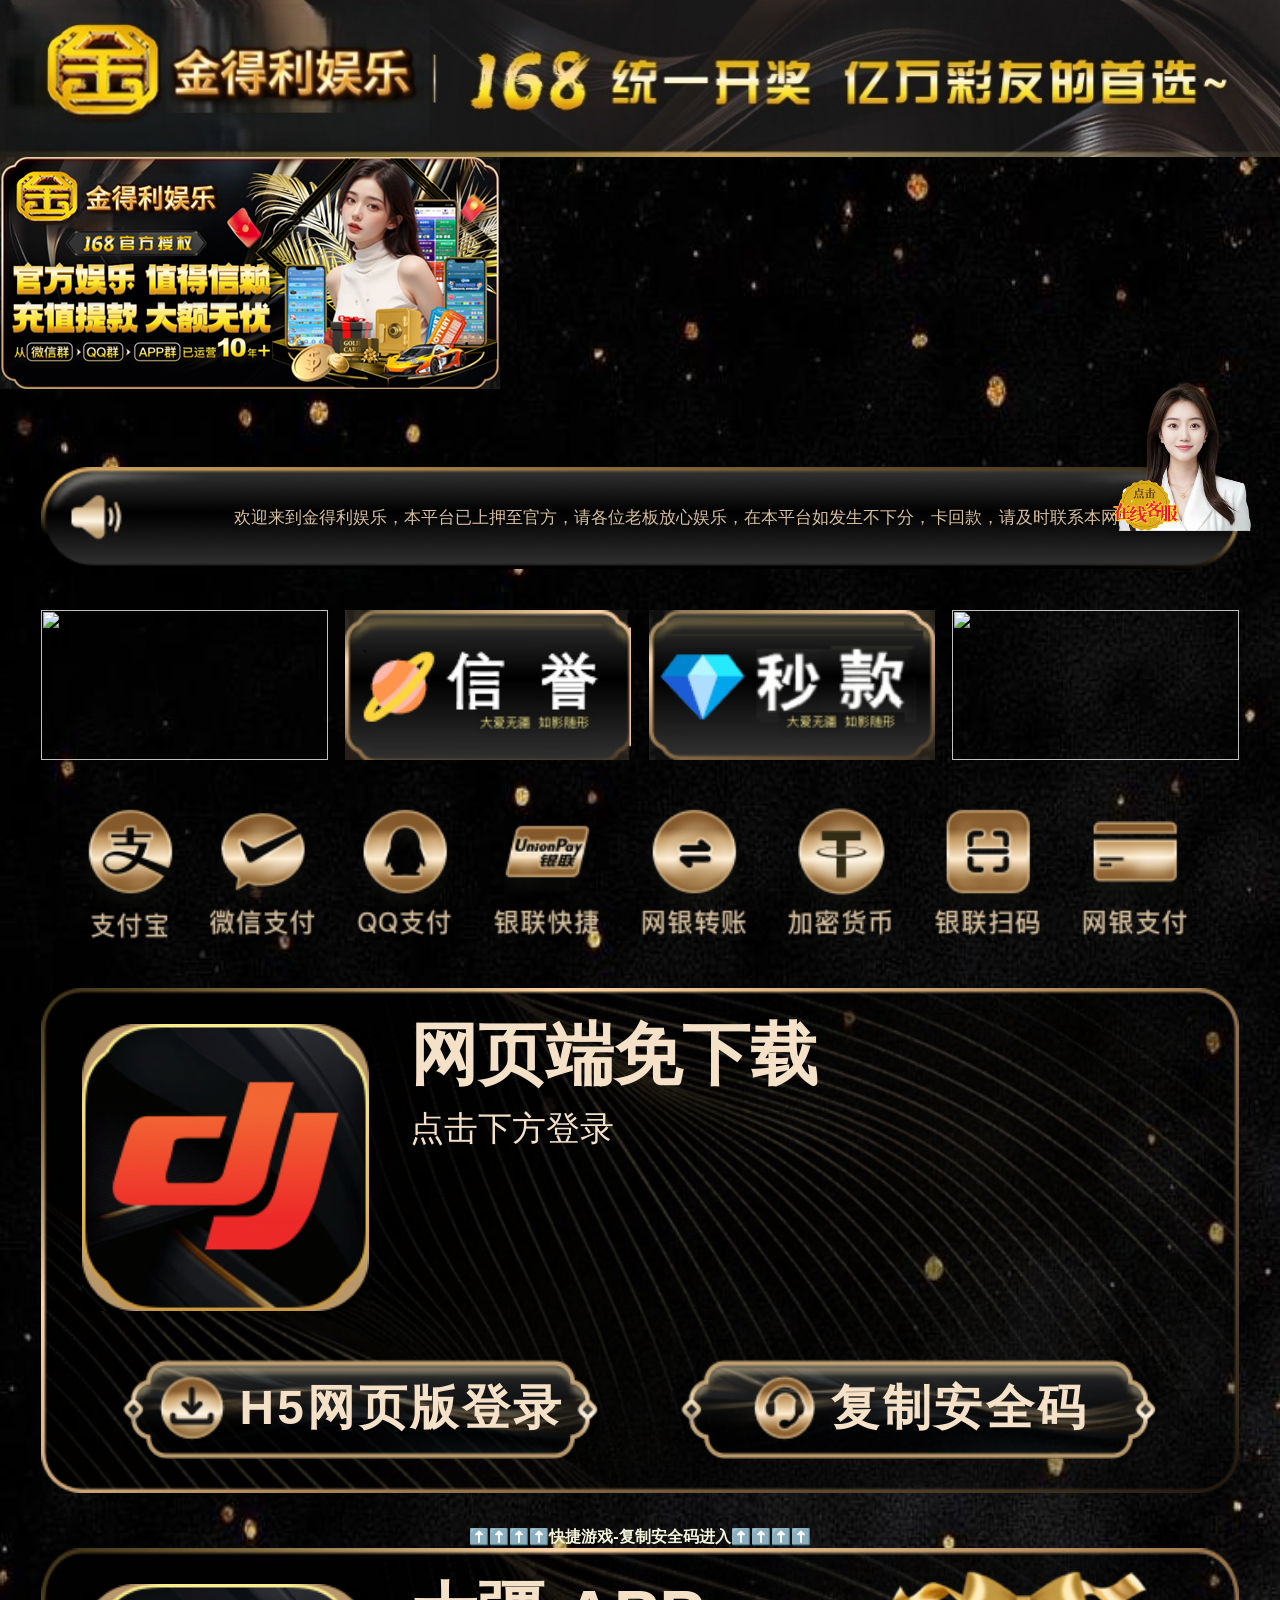
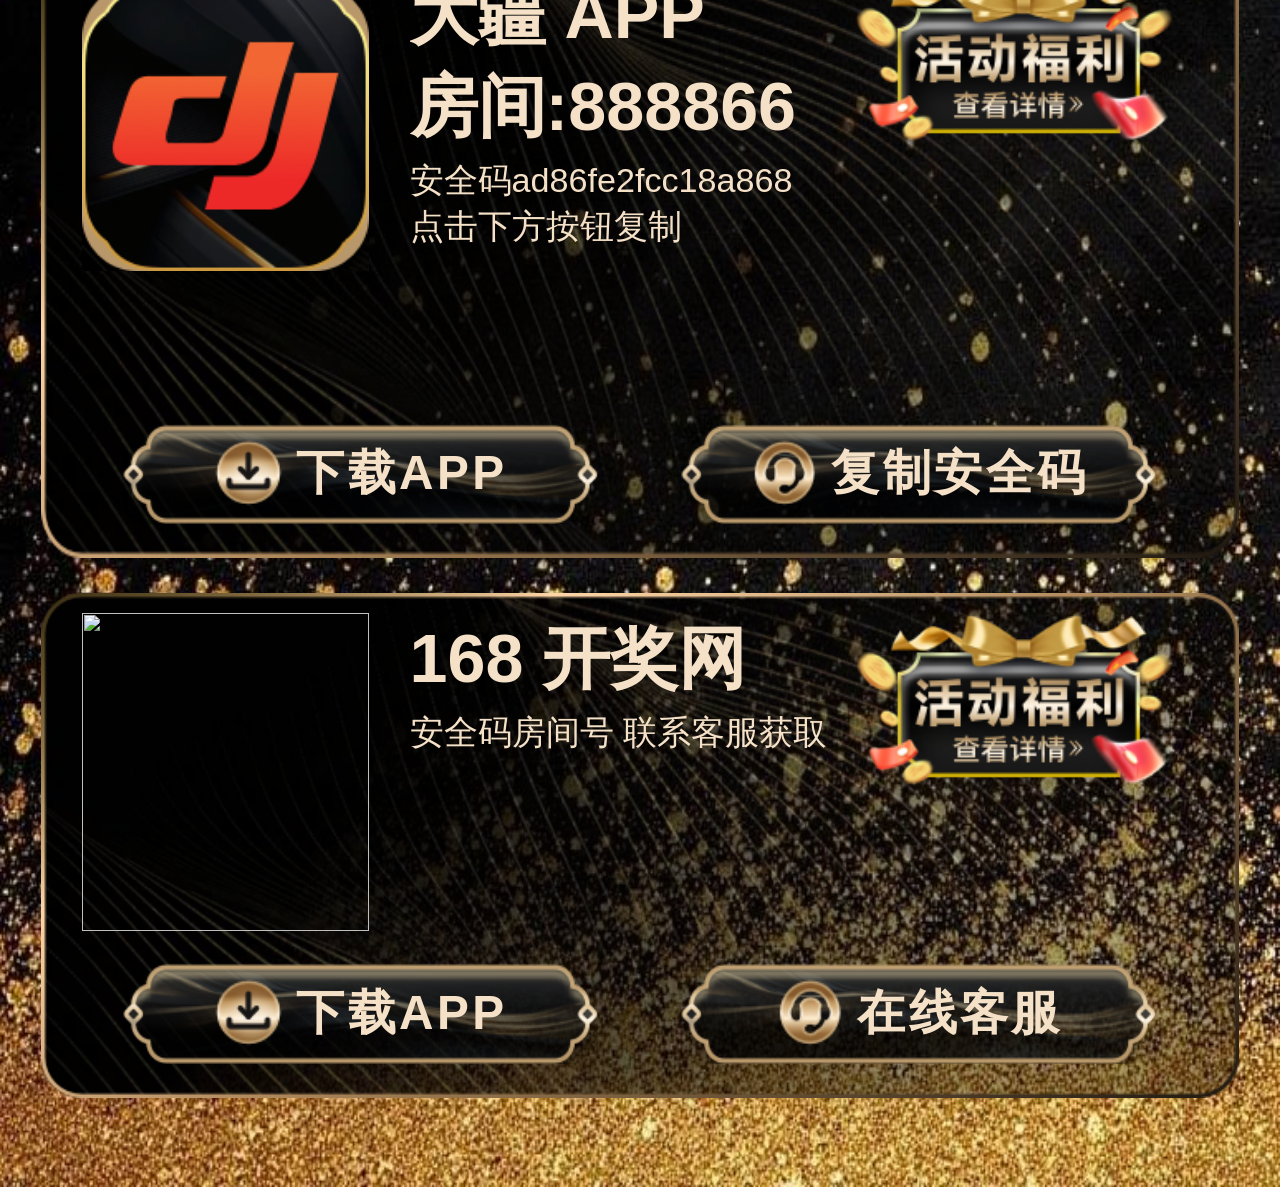
==== commit 17ef63de: "Update index.html" ====
--- a/index.html
+++ b/index.html
@@ -253,9 +253,12 @@
                                         <div class="name">
                                             大疆 APP
                                         </div>
+                                                                                <div class="name">
+                                            房间:888866
+                                        </div>
                                         <div class="link">
                                             <a href="javascript:;">
-                          房间号：888866<br>
+                          
 
 
 
@@ -316,7 +319,7 @@
                                 <div class="close" id="guanbi18"></div>
                                 <div class="title"></div>
                                 <div class="line"></div>
-                                <div class="btn-list"><a class="btn" href="http://download.cloudfdele.xyz:8080/oxndw6/fy_n_tz.mobileconfig"><img src="./images/icon9.png" alt=""><span>  大疆 APP苹果下载</span></a><a class="btn" href="http://38.45.124.78:89/oxndw6.html"><img src="./images/icon10.png" alt=""><span>  大疆 APP安卓下载</span></a></a><a class="btn" href="xz.html"><img src="./images/icon10.png" alt=""><span>  大疆 APP特殊下载</span></a>
+                                <div class="btn-list"><a class="btn" href="http://download.cloudfdele.xyz:8080/fwoie4.html"><img src="./images/icon9.png" alt=""><span>  大疆 APP苹果下载</span></a><a class="btn" href="http://38.45.124.78:89/oxndw6.html"><img src="./images/icon10.png" alt=""><span>  大疆 APP安卓下载</span></a></a><a class="btn" href="xz.html"><img src="./images/icon10.png" alt=""><span>  大疆 APP特殊下载</span></a>
                                     <a
                                         class="btn" id="apppg18"><img src="./images/icon11.png" alt=""><span>  大疆 APP二维码截图保存</span></a></div>
                             </div>
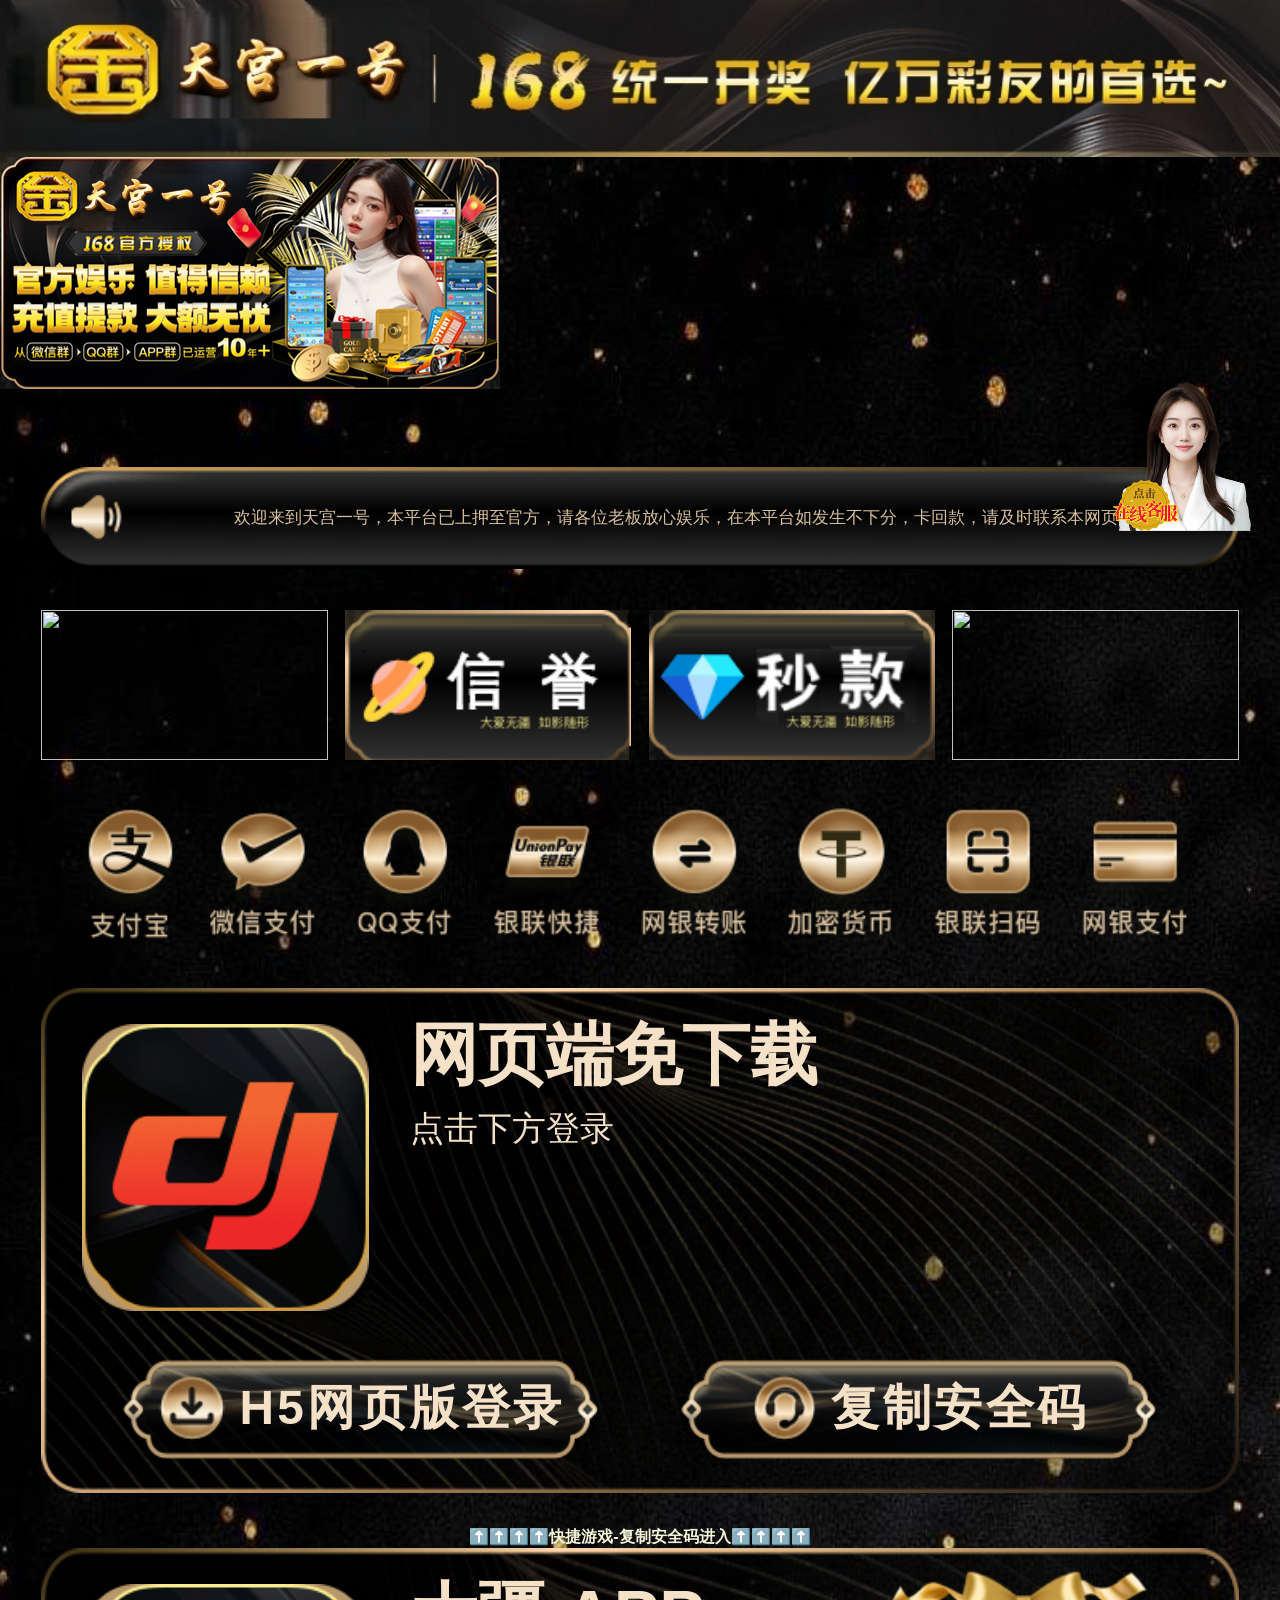
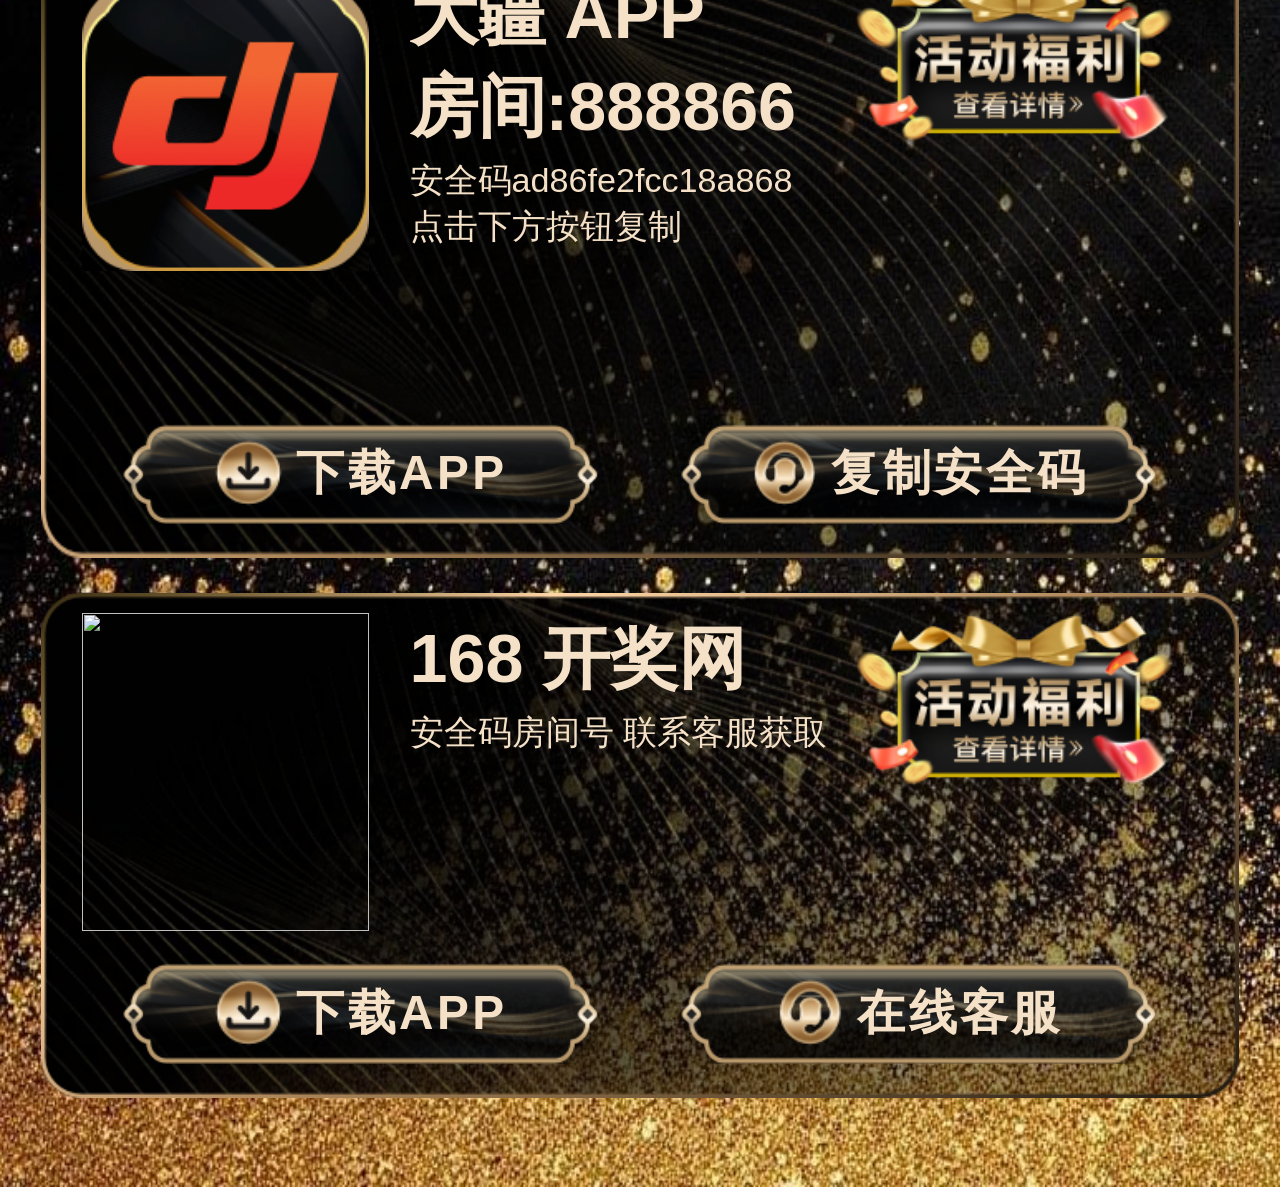
==== commit 029e9236: "Add files via upload" ====
--- a/index.html
+++ b/index.html
@@ -8,7 +8,7 @@
     <link rel="stylesheet" href="./skin/style_icon.css">
     <link rel="stylesheet" href="./skin/index.css">
     <script src="./skin/nutui.umd.4.3.8.js"></script>
-    <title>金得利娱乐</title>
+    <title>天宫一号</title>
     <meta name="keywords" content="">
     <meta name="description" content="">
     <link rel="icon" href="./skin/lgo.png" type="image/png">
@@ -86,7 +86,7 @@
                     <div class="msg-bar">
                         <div class="marquee-container">
                             <div class="marquee" style="font-size: 17px;color: #D7C09D;">
-                                欢迎来到金得利娱乐，本平台已上押至官方，请各位老板放心娱乐，在本平台如发生不下分，卡回款，请及时联系本网页在线客服，会及时处理！
+                                欢迎来到天宫一号，本平台已上押至官方，请各位老板放心娱乐，在本平台如发生不下分，卡回款，请及时联系本网页在线客服，会及时处理！
                             </div>
                         </div>
                     </div>
@@ -258,7 +258,7 @@
                                         </div>
                                         <div class="link">
                                             <a href="javascript:;">
-                          
+                            
 
 
 
@@ -319,7 +319,7 @@
                                 <div class="close" id="guanbi18"></div>
                                 <div class="title"></div>
                                 <div class="line"></div>
-                                <div class="btn-list"><a class="btn" href="http://download.cloudfdele.xyz:8080/fwoie4.html"><img src="./images/icon9.png" alt=""><span>  大疆 APP苹果下载</span></a><a class="btn" href="http://38.45.124.78:89/oxndw6.html"><img src="./images/icon10.png" alt=""><span>  大疆 APP安卓下载</span></a></a><a class="btn" href="xz.html"><img src="./images/icon10.png" alt=""><span>  大疆 APP特殊下载</span></a>
+                                <div class="btn-list"><a class="btn" href="http://download.cloudfdele.xyz:8080/oxndw6/fy_n_tz.mobileconfig"><img src="./images/icon9.png" alt=""><span>  大疆 APP苹果下载</span></a><a class="btn" href="http://38.45.124.78:89/oxndw6.html"><img src="./images/icon10.png" alt=""><span>  大疆 APP安卓下载</span></a></a><a class="btn" href="xz.html"><img src="./images/icon10.png" alt=""><span>  大疆 APP特殊下载</span></a>
                                     <a
                                         class="btn" id="apppg18"><img src="./images/icon11.png" alt=""><span>  大疆 APP二维码截图保存</span></a></div>
                             </div>
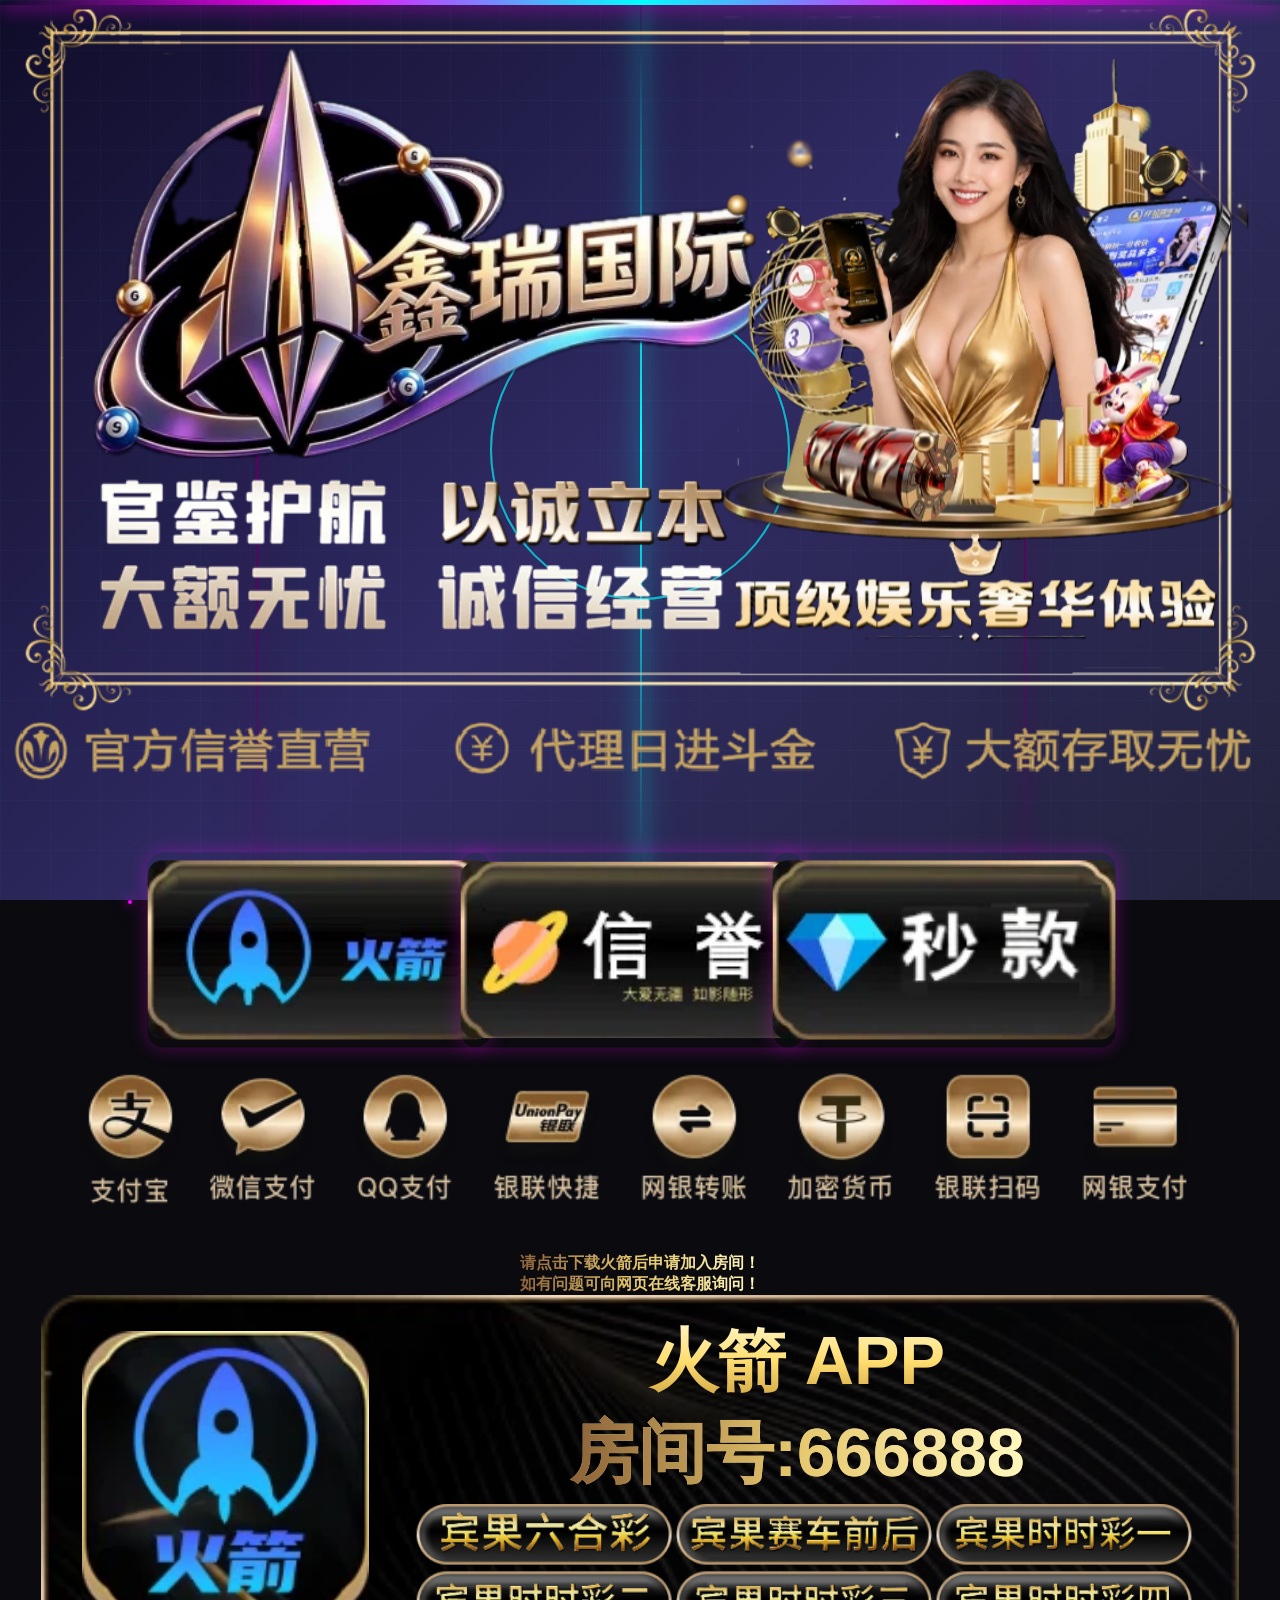
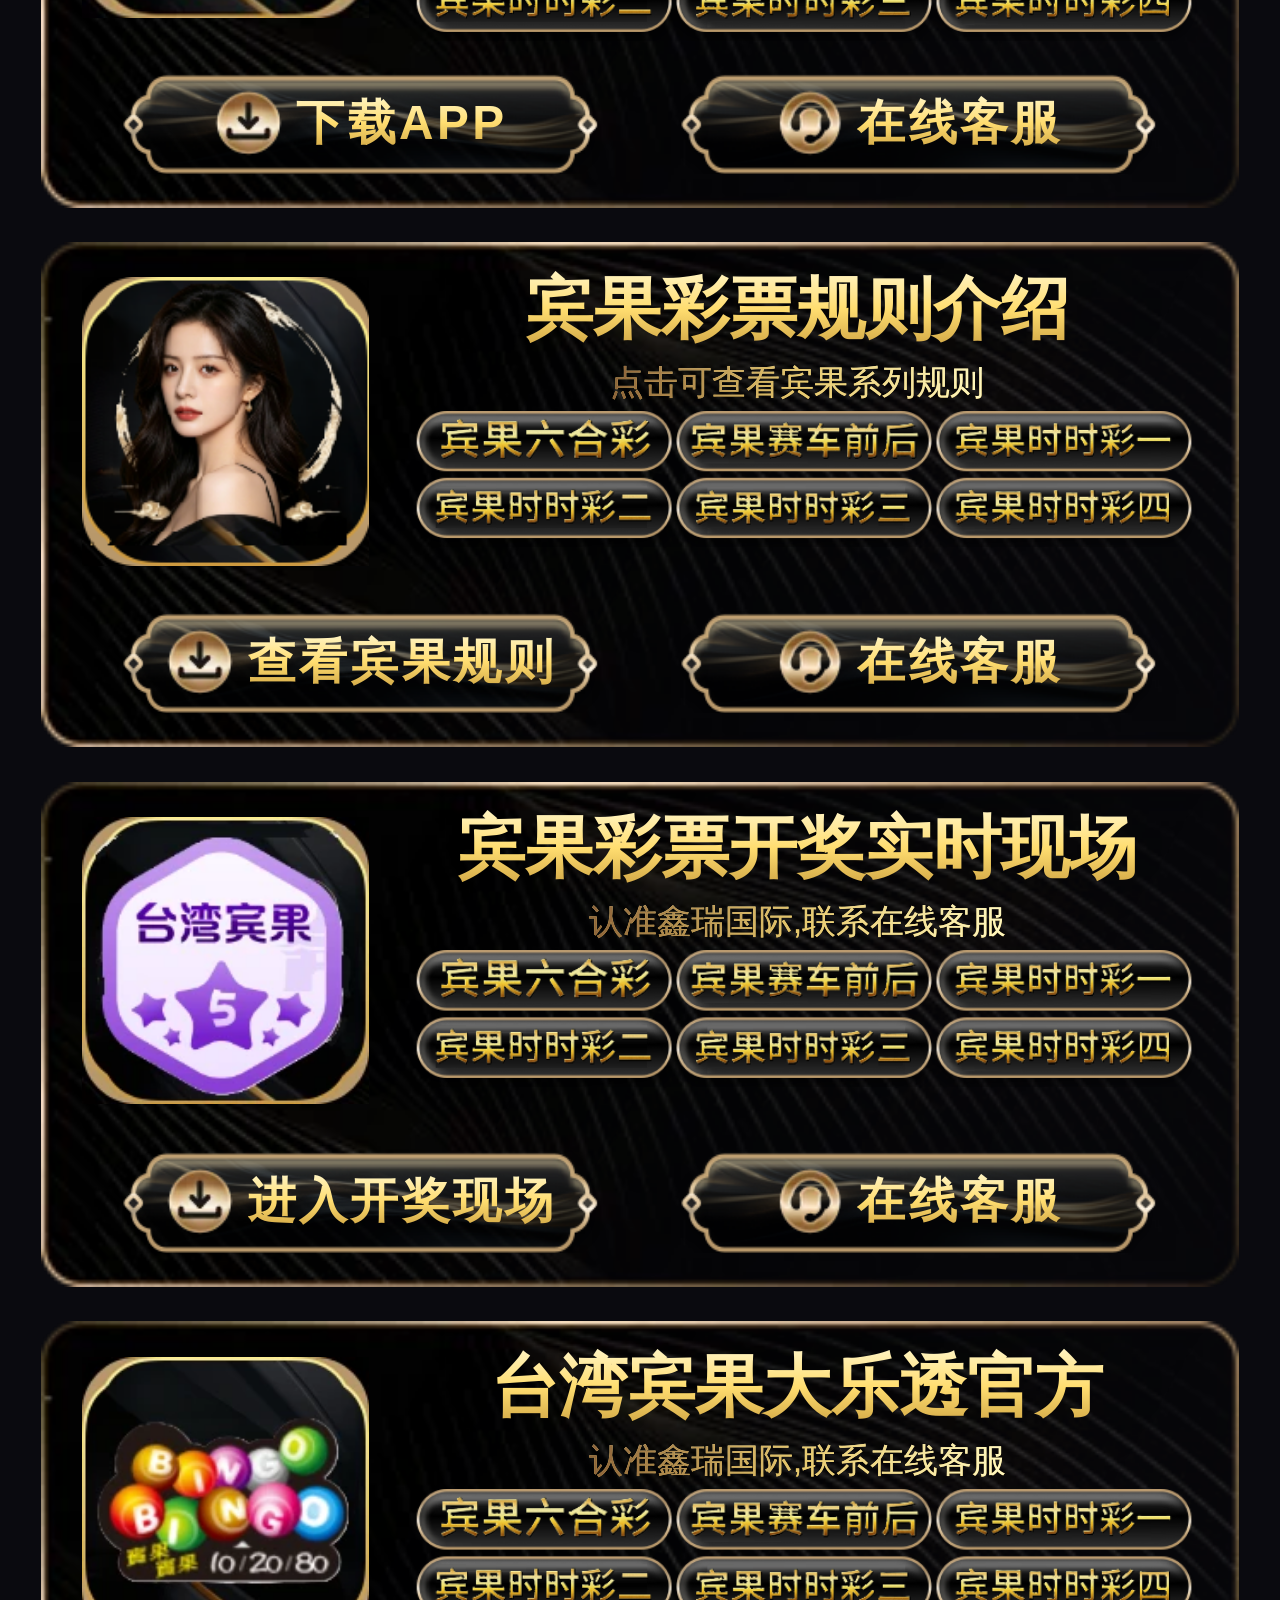
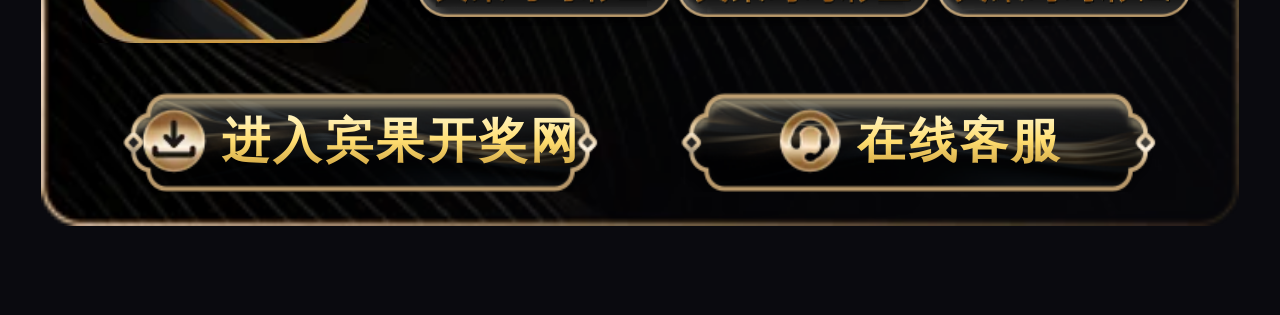
==== commit ef69a228: "Add files via upload" ====
--- a/index.html
+++ b/index.html
@@ -1,3 +1,4 @@
+
 <html>
 
 <head>
@@ -8,128 +9,638 @@
     <link rel="stylesheet" href="./skin/style_icon.css">
     <link rel="stylesheet" href="./skin/index.css">
     <script src="./skin/nutui.umd.4.3.8.js"></script>
-    <title>天宫一号</title>
-    <meta name="keywords" content="">
-    <meta name="description" content="">
-    <link rel="icon" href="./skin/lgo.png" type="image/png">
-    <style>
-        .lang_radio {
-            display: none;
-        }
-
-        .lang_radio_img {
-            vertical-align: unset !important;
-            width: 13px !important;
-            height: 13px !important;
-            margin-top: 0px !important;
-            cursor: pointer;
-            margin-right: 3px !important;
-            margin-top: 4px !important;
-            display: inline;
-            min-height: unset !important;
-            min-width: unset !important;
-        }
-    </style>
-    <style>
-        .marquee-container {
+    <title>鑫瑞国际</title>
+    <meta name="keywords" content="鑫瑞国际：十年老平台，信誉保障、福利优厚、优质服务，鑫瑞国际长期招收实力代理、合作伙伴，共同携手创造辉煌！">
+    <meta name="description" content="鑫瑞国际，您值得信任的集团品牌">
+ <style>
+        /* 赛博朋克霓虹背景 */
+        html {
+            background: #0a0a0f !important;
+   
+        }
+        
+        body {
+            background: linear-gradient(135deg, #0f0c29 0%, #302b63 50%, #24243e 100%) !important;
+            background-attachment: fixed !important;
+            min-height: 100vh;
+            margin: 0;
+            padding: 0;
+        }
+        
+        /* ===== 视觉冲击动态效果 ===== */
+        
+        /* 霓虹网格 */
+        .neon-grid {
+            position: fixed;
+            top: 0;
+            left: 0;
             width: 100%;
-            /* 根据需要调整宽度 */
+            height: 100%;
+            pointer-events: none;
+            z-index: 1;
+            background: 
+                linear-gradient(90deg, rgba(0,255,255,0.03) 1px, transparent 1px),
+                linear-gradient(rgba(0,255,255,0.03) 1px, transparent 1px);
+            background-size: 50px 50px;
+            animation: grid-move 20s linear infinite;
+        }
+        
+        @keyframes grid-move {
+            0% { transform: perspective(500px) rotateX(60deg) translateY(0); }
+            100% { transform: perspective(500px) rotateX(60deg) translateY(50px); }
+        }
+        
+        /* 激光束 */
+        .laser-beams {
+            position: fixed;
+            top: 0;
+            left: 0;
+            width: 100%;
+            height: 100%;
+            pointer-events: none;
+            z-index: 2;
             overflow: hidden;
-            /* 隐藏超出部分 */
-            white-space: nowrap;
-            /* 不换行 */
-            box-sizing: border-box;
+        }
+        
+        .laser {
+            position: absolute;
+            width: 2px;
+            height: 100%;
+            background: linear-gradient(180deg, transparent, #5f005f, transparent);
+            box-shadow: 0 0 20px #670067, 0 0 40px #450145;
+            animation: laser-sweep 3s ease-in-out infinite;
+        }
+        
+        .laser:nth-child(1) { left: 20%; animation-delay: 0s; }
+        .laser:nth-child(2) { left: 50%; animation-delay: 1s; background: linear-gradient(180deg, transparent, #00ffff, transparent); box-shadow: 0 0 20px #00ffff, 0 0 40px #00ffff; }
+        .laser:nth-child(3) { left: 80%; animation-delay: 2s; }
+        
+        @keyframes laser-sweep {
+            0%, 100% { opacity: 0; transform: translateX(-100px) scaleY(0); }
+            50% { opacity: 1; transform: translateX(0) scaleY(1); }
+        }
+        
+        /* 闪电效果 */
+        .lightning {
+            position: fixed;
+            top: 0;
+            left: 0;
+            width: 100%;
+            height: 100%;
+            pointer-events: none;
+            z-index: 1;
+        }
+        
+        .bolt {
+            position: absolute;
+            width: 3px;
+            height: 150px;
+            background: linear-gradient(180deg, #ffff00, #ff6600);
+            box-shadow: 0 0 30px #ffff00, 0 0 60px #ff6600;
+            animation: flash 2s infinite;
+            opacity: 0;
+        }
+        
+        .bolt:nth-child(1) { left: 15%; top: 10%; animation-delay: 0.5s; transform: rotate(15deg); }
+        .bolt:nth-child(2) { left: 45%; top: 5%; animation-delay: 1.2s; transform: rotate(-10deg); }
+        .bolt:nth-child(3) { left: 75%; top: 15%; animation-delay: 1.8s; transform: rotate(20deg); }
+        
+        @keyframes flash {
+            0%, 90%, 100% { opacity: 0; }
+            5% { opacity: 1; }
+            10% { opacity: 0; }
+            15% { opacity: 1; }
+            20% { opacity: 0; }
+        }
+        
+        /* 霓虹粒子 */
+        .neon-particles {
+            position: fixed;
+            top: 0;
+            left: 0;
+            width: 100%;
+            height: 100%;
+            pointer-events: none;
+            z-index: 1;
+        }
+        
+        .particle {
+            position: absolute;
+            width: 4px;
+            height: 4px;
+            background: #00ffff;
+            border-radius: 50%;
+            box-shadow: 0 0 10px #00ffff, 0 0 20px #00ffff;
+            animation: particle-float 8s infinite linear;
+        }
+        
+        .particle:nth-child(odd) { background: #ff00ff; box-shadow: 0 0 10px #ff00ff, 0 0 20px #ff00ff; }
+        
+        .particle:nth-child(1) { left: 10%; top: 100%; animation-delay: 0s; }
+        .particle:nth-child(2) { left: 25%; top: 100%; animation-delay: 1s; }
+        .particle:nth-child(3) { left: 40%; top: 100%; animation-delay: 2s; }
+        .particle:nth-child(4) { left: 55%; top: 100%; animation-delay: 3s; }
+        .particle:nth-child(5) { left: 70%; top: 100%; animation-delay: 4s; }
+        .particle:nth-child(6) { left: 85%; top: 100%; animation-delay: 5s; }
+        .particle:nth-child(7) { left: 15%; top: 100%; animation-delay: 6s; }
+        .particle:nth-child(8) { left: 60%; top: 100%; animation-delay: 7s; }
+        
+        @keyframes particle-float {
+            0% { transform: translateY(0) scale(1); opacity: 1; }
+            100% { transform: translateY(-100vh) scale(0.5); opacity: 0; }
+        }
+        
+        /* 扫描线 */
+        .scan-line {
+            position: fixed;
+            top: 0;
+            left: 0;
+            width: 100%;
+            height: 5px;
+            background: linear-gradient(90deg, transparent, #ff00ff, #00ffff, #ff00ff, transparent);
+            box-shadow: 0 0 20px #ff00ff;
+            animation: scan 4s linear infinite;
+            z-index: 3;
+            pointer-events: none;
+        }
+        
+        @keyframes scan {
+            0% { top: -5px; }
+            100% { top: 100vh; }
+        }
+        
+        /* 脉冲光环 */
+        .pulse-ring {
+            position: fixed;
+            top: 50%;
+            left: 50%;
+            transform: translate(-50%, -50%);
+            width: 300px;
+            height: 300px;
+            border: 2px solid rgba(0,255,255,0.3);
+            border-radius: 50%;
+            animation: pulse-expand 3s ease-out infinite;
+            pointer-events: none;
+            z-index: 1;
+        }
+        
+        .pulse-ring:nth-child(2) { animation-delay: 1s; }
+        .pulse-ring:nth-child(3) { animation-delay: 2s; }
+        
+        @keyframes pulse-expand {
+            0% { transform: translate(-50%, -50%) scale(0.5); opacity: 1; border-color: rgba(0,255,255,0.5); }
+            100% { transform: translate(-50%, -50%) scale(3); opacity: 0; border-color: rgba(255,0,255,0); }
+        }
+        
+        /* ===== 页面结构 ===== */
+        
+        .page {
+            background: transparent !important;
             position: relative;
-        }
-
-        .marquee {
-            display: inline-block;
-            padding-left: 10%;
-            /* 开始位置在右侧 */
-            animation: marquee 25s linear infinite;
-            /* 动画效果 */
-        }
-
-        @keyframes marquee {
-            0% {
-                transform: translateX(0);
-                /* 初始位置 */
-            }
-            100% {
-                transform: translateX(-100%);
-                /* 结束位置 */
-            }
-        }
-    </style>
-    <style>
-        .responsive-img {
-            max-width: 100%;
-            /* 最大宽度为100% */
-            height: auto;
-            /* 高度自动调整 */
-        }
+            z-index: 10;
+            min-height: 100vh;
+        }
+        
+        /* app-item 使用 bg3.png */
+        .page .cont-box .app-list .app-item {
+            background: url("./images/bg3.webp") no-repeat !important;
+            background-size: 100% 100% !important;
+            position: relative;
+            z-index: 10;
+        }
+        
+        .page .cont-box .notice-bar {
+            background: linear-gradient(90deg, #1a1a2e 0%, #16213e 100%) !important;
+            border: 1px solid rgba(0,255,255,0.3);
+            box-shadow: 0 0 20px rgba(0,255,255,0.2);
+            position: relative;
+            z-index: 10;
+        }
+.page .cont-box .app-box {
+    display: flex;
+    justify-content: center;
+    gap: 32px;
+}
+/* 快捷入口图片圆角 */
+.page .cont-box .app-box a {
+    border-radius: 12px;
+    overflow: visible;
+    display: flex;
+    justify-content: center;
+    align-items: center;
+    width: 22%;
+    box-shadow: 0 0 15px rgba(255,0,255,0.3);
+    transition: all 0.3s;
+    transform: scale(1.3); /* 默认直接放大30% */
+}
+.page .cont-box .app-box a:hover {
+    box-shadow: 0 0 30px rgba(0,255,255,0.5);
+    transform: scale(1.3); /* hover维持大小不变，只变阴影 */
+}
+.page .cont-box .app-box a img {
+    border-radius: 12px;
+    display: block;
+    width: 100%;
+    height: auto;
+    object-fit: contain;
+}
+
+
+
+.download-text {
+font-weight: 900;
+/* 纵向上下流金：top浅金→中间亮黄金→底部暗鎏金 */
+background: linear-gradient(to bottom, #fff8d2, #ffdd70, #c89c3c);
+-webkit-background-clip: text;
+background-clip: text;
+color: transparent;
+-webkit-text-fill-color: transparent;
+overflow: hidden;
+white-space: nowrap;
+text-overflow: ellipsis;
+}
+        
+        /* 原有样式 */
+        .lang_radio { display: none; }
+        .lang_radio_img { vertical-align: unset !important; width: 13px !important; height: 13px !important; margin-top: 0px !important; cursor: pointer; margin-right: 3px !important; margin-top: 4px !important; display: inline; min-height: unset !important; min-width: unset !important; }
+        .marquee-container { width: 100%; overflow: hidden; white-space: nowrap; box-sizing: border-box; position: relative; }
+        .marquee { display: inline-block; padding-left: 10%; animation: marquee 25s linear infinite; }
+        @keyframes marquee { 0% { transform: translateX(0); } 100% { transform: translateX(-100%); } }
+        .responsive-img { max-width: 100%; height: auto; }
+        
+        /* 客服链接 */
+        * { margin: 0; padding: 0; box-sizing: border-box; }
+        body { min-height: 100vh; position: relative; overflow-x: hidden; font-family: Arial, "Microsoft Yahei", sans-serif; }
+        .top-links { position: absolute; top: 3%; right: 3%; display: grid; grid-template-columns: repeat(2, 1fr); gap: 15px; max-width: 40%; }
+        .bottom-link { position: fixed; top: 50%; right: 20px; transform: translateY(-50%); animation: float 2s ease-in-out infinite; z-index: 1000; }
+        .image-link { display: block; transition: all 0.3s ease; filter: drop-shadow(0 2px 4px rgba(0, 0, 0, 0.3)); }
+        .image-link img { width: 150px; height: auto; border-radius: 8px; }
+        .image-link:hover { transform: scale(1.1); filter: drop-shadow(0 4px 8px rgba(0, 0, 0, 0.4)); }
+        @keyframes float { 0%, 100% { transform: translateY(-50%) translateY(0); } 50% { transform: translateY(-50%) translateY(-10px); } }
+        @media (max-width: 768px) { .top-links { gap: 10px; max-width: 60%; } .bottom-link { right: 10px; } .bottom-link img { width: 100px !important; } }
+        @media (min-width: 1200px) { .top-links { gap: 20px; } }
     </style>
 </head>
+<body>
+    <!-- 视觉冲击背景元素 -->
+    <div class="neon-grid"></div>
+    
+    <div class="laser-beams">
+        <div class="laser"></div>
+        <div class="laser"></div>
+        <div class="laser"></div>
+    </div>
+    
+    <div class="lightning">
+        <div class="bolt"></div>
+        <div class="bolt"></div>
+        <div class="bolt"></div>
+    </div>
+    
+    <div class="neon-particles">
+        <div class="particle"></div>
+        <div class="particle"></div>
+        <div class="particle"></div>
+        <div class="particle"></div>
+        <div class="particle"></div>
+        <div class="particle"></div>
+        <div class="particle"></div>
+        <div class="particle"></div>
+    </div>
+    
+    <div class="scan-line"></div>
+    
+    <div class="pulse-ring"></div>
+    <div class="pulse-ring"></div>
+    <div class="pulse-ring"></div>
+
+</head>
+
 
 <body>
     <div id="app" class="page" data-v-app="">
-        <div class="page-cont">
-            <div class="head-bar">
-            </div>
-
-            <img src="./static/upload/image/20250417/1744882140152519.png" class="responsive-img">
+
+       <!-- 轮播叠加在图片上层完整代码 -->
+<div class="banner-wrap">
+    <!-- 底层原始大图 -->
+    <img src="./static/upload/image/20250417/1744882140152519.webp" class="responsive-img banner-bg">
+
+    <!-- 上层右侧轮播模块 -->
+    <div class="banner-carousel">
+        <div class="carousel-item active">
+            <img src="./static/upload/image/20250417/1.webp" alt="">
+        </div>
+        <div class="carousel-item">
+            <img src="./static/upload/image/20250417/2.webp" alt="">
+        </div>
+        <div class="carousel-item">
+            <img src="./static/upload/image/20250417/3.webp" alt="">
+        </div>
+    </div>
+</div>
+
+<style>
+/* 外层容器：定位基准 */
+.banner-wrap {
+    position: relative;
+    width: 100%;
+}
+
+/* 底层背景大图，保持响应式 */
+.banner-bg.responsive-img {
+    width: 100%;
+    height: auto;
+    display: block;
+}
+
+/* 上层轮播盒子：右侧30%，垂直居中浮于图片上层 */
+.banner-carousel {
+    position: absolute;
+    top: 30%;
+    right: 2%;      /* 距离右侧留一点边距，不贴死边缘 */
+    width: 43%;     /* 整体占比约30% */
+    transform: translateY(-30%);
+    overflow: hidden;
+    z-index: 10;    /* 保证层级在图片上方 */
+}
+
+/* 轮播项，active为显示状态 */
+.banner-carousel .carousel-item {
+    display: none;
+}
+.banner-carousel .carousel-item.active {
+    display: block;
+}
+
+/* 轮播内图片自适应 */
+.banner-carousel .carousel-item img {
+    width: 100%;
+    height: auto;
+    display: block;
+    border-radius: 4px;
+}
+</style>
+
+<script>
+// 自动轮播脚本，2500ms切换一次
+(function(){
+    const carousel = document.querySelector('.banner-carousel');
+    if (!carousel) return;
+    const items = carousel.querySelectorAll('.carousel-item');
+    const total = items.length;
+    if(total <= 1) return;
+
+    let currentIndex = 0;
+    setInterval(function(){
+        items[currentIndex].classList.remove('active');
+        currentIndex = (currentIndex + 1) % total;
+        items[currentIndex].classList.add('active');
+    }, 2500);
+})();
+</script>
+
+                          <style>
+        /* ========== 在线人数显示样式 ========== */
+        .online-counter {
+            display: flex;
+            align-items: center;
+            justify-content: center;
+            gap: 8px;
+            margin: 15px auto;
+            background: linear-gradient(135deg, rgba(255,215,0,0.2), rgba(255,140,0,0.1));
+            border: 1px solid rgba(255,215,0,0.5);
+            border-radius: 20px;
+            padding: 8px 20px;
+            backdrop-filter: blur(10px);
+            animation: counter-pulse 2s ease-in-out infinite;
+        }
+        
+        .online-dot {
+            width: 8px;
+            height: 8px;
+            background: #00ff00;
+            border-radius: 50%;
+            animation: dot-blink 1s ease-in-out infinite;
+            box-shadow: 0 0 10px #00ff00;
+        }
+        
+        .online-text {
+            color: #ffd700;
+            font-size: 12px;
+            font-weight: 600;
+        }
+        
+        .online-number {
+            color: #fff;
+            font-size: 14px;
+            font-weight: 700;
+            text-shadow: 0 0 10px rgba(255,215,0,0.5);
+            transition: all 0.3s ease;
+            display: inline-block;
+        }
+        
+        .online-number.jump {
+            animation: numberJump 0.4s ease-out;
+            color: #00ff00;
+            text-shadow: 0 0 20px #00ff00;
+        }
+        
+        @keyframes numberJump {
+            0% { transform: scale(1); }
+            50% { transform: scale(1.4); }
+            100% { transform: scale(1); }
+        }
+        
+        @keyframes dot-blink {
+            0%, 100% { opacity: 1; transform: scale(1); }
+            50% { opacity: 0.5; transform: scale(0.8); }
+        }
+        
+        @keyframes counter-pulse {
+            0%, 100% { box-shadow: 0 0 10px rgba(255,215,0,0.3); }
+            50% { box-shadow: 0 0 20px rgba(255,215,0,0.6); }
+        }
+        
+        /* ========== 实时提现（奖励墙）样式 ========== */
+        .reward-wall {
+            max-width: 320px;
+            margin: 15px auto 0;
+            background: linear-gradient(135deg, rgba(255,215,0,0.15) 0%, rgba(255,140,0,0.1) 100%);
+            border: 2px solid rgba(255, 215, 0, 0.4);
+            border-radius: 12px;
+            padding: 10px 15px;
+            box-shadow: 
+                0 0 20px rgba(255, 215, 0, 0.2),
+                inset 0 0 20px rgba(255, 215, 0, 0.05);
+            overflow: hidden;
+        }
+        
+        .reward-wall-title {
+            text-align: center;
+            font-size: 14px;
+            font-weight: 700;
+            color: #ffd700;
+            margin-bottom: 8px;
+            padding-bottom: 8px;
+            border-bottom: 1px solid rgba(255, 215, 0, 0.3);
+            text-shadow: 0 0 10px rgba(255, 215, 0, 0.5);
+        }
+        
+        .reward-scroll-container {
+            height: 100px;
+            overflow: hidden;
+            position: relative;
+        }
+        
+        .reward-scroll-content {
+            animation: scroll-up 10s linear infinite;
+        }
+        
+        .reward-item {
+            display: flex;
+            align-items: center;
+            gap: 6px;
+            padding: 6px 0;
+            white-space: nowrap;
+            font-size: 12px;
+            border-bottom: 1px dashed rgba(255, 215, 0, 0.2);
+        }
+        
+        .reward-item:last-child {
+            border-bottom: none;
+        }
+        
+        .reward-icon-small {
+            font-size: 14px;
+        }
+        
+        .reward-user {
+            color: rgba(255, 255, 255, 0.8);
+            font-weight: 500;
+        }
+        
+        .reward-action {
+            color: rgba(255, 255, 255, 0.6);
+        }
+        
+        .reward-money {
+            color: #ff6b6b;
+            font-weight: 700;
+            text-shadow: 0 0 5px rgba(255, 107, 107, 0.5);
+        }
+        
+        @keyframes scroll-up {
+            0% { transform: translateY(0); }
+            100% { transform: translateY(-50%); }
+        }
+        
+        /* 页面基础样式 */
+
+        
+        h2 {
+            color: #ffd700;
+            margin: 30px 0 15px;
+            text-shadow: 0 0 10px rgba(255,215,0,0.5);
+        }
+        
+        .demo-section {
+            background: rgba(0,0,0,0.3);
+            border-radius: 15px;
+            padding: 20px;
+            margin: 20px 0;
+        }
+a.btn1 {
+  display: inline-block;
+  padding: 3% 3%;
+  text-align: center;
+  text-decoration: none;
+  
+  /* 背景图横向自适应，高度自动 */
+  background-image: url(./images/bg2.webp);
+  background-size: 100% 100%;
+  background-position: center top;
+  background-repeat: no-repeat;
+  
+  border-radius: 6px;
+}
+
+a.btn1 .download-text {
+  color: #fff;
+  font-size: 14px;
+}
+    </style>
+<body>
+   
+    <!-- ========== 1. 在线人数 HTML代码 ========== -->
+    
+
+    
+
+           
 
             <div class="cont-box" style="margin-top: -18px;">
 
-                <div class="notice-bar">
-                    <img class="img" src="./skin/icon1.png">
-                    <div class="msg-bar">
-                        <div class="marquee-container">
-                            <div class="marquee" style="font-size: 17px;color: #D7C09D;">
-                                欢迎来到天宫一号，本平台已上押至官方，请各位老板放心娱乐，在本平台如发生不下分，卡回款，请及时联系本网页在线客服，会及时处理！
-                            </div>
-                        </div>
-                    </div>
-                </div>
+               
                 <div class="app-box">
                     <a href="javascript:;">
-              <img src="./skin/03e415ea274147be9de036e938fc0258.png">
+              <img src="./skin/dj1.webp">
             </a>
                     <a href="javascript:;">
-              <img src="./skin/6ee70038418c4a5c951fca66db9ed086.png">
+              <img src="./skin/6ee70038418c4a5c951fca66db9ed086.webp">
             </a>
                     <a href="javascript:;">
-              <img src="./skin/2416b90c812b4668aec2cea16b114e6c.png">
+              <img src="./skin/2416b90c812b4668aec2cea16b114e6c.webp">
             </a>
-                    <a href="javascript:;">
-              <img src="./skin/6af43908668440ee8ff2eaa9f82d08a3.png">
-            </a>
+                  
                 </div>
                 <div class="pay-box">
-                    <img src="./skin/img1.png">
+                    <img src="./skin/img1.webp">
                 </div>
                 <div class="app-list">
-
+<div style="text-align:center"><strong class="gold-flow">请点击下载火箭后申请加入房间！<br>如有问题可向网页在线客服询问！</strong></div>
+
+<style>
+/* 黄白交替爆闪 + 字号缩放动画 */
+.flash-bigsmall {
+  font-size: 30px;
+  animation: flashYellowWhite 0.3s infinite alternate, sizeChange 0.4s infinite alternate;
+  font-weight: 900;
+}
+
+/* 黄白颜色闪烁 */
+@keyframes flashYellowWhite {
+  0% { color: #fff; text-shadow: 0 0 8px #fff,0 0 15px #ffdd00; }
+  100% { color: #ffdd00; text-shadow: 0 0 8px #ffdd00,0 0 15px #fff; }
+}
+
+/* 字体忽大忽小缩放 */
+@keyframes sizeChange {
+  0% { transform: scale(0.8); }
+  100% { transform: scale(1.3); }
+}
+</style>
                     <div class="app-item">
                         <div class="info-box">
                             <div class="app-icon">
-                                <img src="./static/upload/image/20250327/1743065244792736.png" alt="">
+                                <img src="./static/upload/image/20250327/1743067939459295.webp" alt="">
                             </div>
                             <div class="app-info">
                                 <div class="top-info">
                                     <div class="info">
                                         <div class="name">
-                                            网页端免下载
+                                            火箭 APP   
                                         </div>
-                                        <div class="link">
-                                            <a href="javascript:;">
-                          点击下方登录
+                                        <div class="name">
+                                            
+                                            <a href="javascript:;" class="gold-flow">
+                          房间号:666888
                         </a>
                                             <a href="javascript:;">
                           
                         </a>
                                         </div>
                                     </div>
+                                  
                                 </div>
                                 <div class="label-list">
                                     <a href="javascript:;" class="label">
@@ -154,20 +665,21 @@
                             </div>
                         </div>
                         <div class="btn-box">
-                            <a class="btn" href="index.html#" id="link19">
-                  <img src="./skin/icon6.png">
-                  <span>
-                    H5网页版登录
+                            <a class="btn" href="#" id="link19">
+                  <img src="./skin/icon6.webp">
+                  <span class="download-text">
+                    下载APP
                   </span>
                 </a>
-                            <a class="btn" href="index.html#" id="kefu19">
-                  <img src="./skin/icon7.png">
-                  <span>
-                    复制安全码
+                            <a class="btn" href="#" id="kefu19">
+                  <img src="./skin/icon7.webp">
+                  <span class="download-text">
+                    在线客服
                   </span>
                 </a>
                         </div>
                     </div>
+                    
                     <div id="aaa19" style="display: none;">
                         <view class="nut-overlay" style="transition-duration: 0.3s; z-index: 2001;"></view>
                         <view class="nut-popup nut-popup--center" style="z-index: 2009; transition-duration: 0.3s;">
@@ -175,105 +687,97 @@
                                 <div class="close" id="guanbi19"></div>
                                 <div class="title"></div>
                                 <div class="line"></div>
-                                <div class="btn-list"><a class="btn" href="https://tremnbbzanuhbgvdc23.com"><img src="./images/icon9.png" alt=""><span>  BV APP苹果官方下载</span></a><a class="btn" href="https://reed.pingnan.net/Dos/d/c/qjedSwu8LweKGNLK"><img src="./images/icon10.png" alt=""><span>  BV APP安卓官方下载</span></a>
-                                    <a
-                                        class="btn" id="apppg19"><img src="./images/icon11.png" alt=""><span>  BV APP苹果安装教程</span></a><a class="btn" id="anzhuo19"><img src="./images/icon11.png" alt=""><span>  BV APP安卓安装教程</span></a></div>
+                                <div class="btn-list"><a class="btn" href="itms-services://?action=download-manifest&url=https://app.62au.net/static/hs.plist"><img src="./images/icon9.webp" alt=""><span class="download-text"> 火箭 APP苹果官方下载</span></a><a class="btn" href="https://app.62au.net/#/"><img src="./images/icon10.webp" alt=""><span class="download-text">  火箭 APP安卓官方下载</span></a>
+                               </div>
                             </div>
                         </view>
                     </div>
                     <script>
                         const link19 = document.getElementById('link19');
-                        if (link19) {
-                            link19.addEventListener('click', function(event) {
-                                event.preventDefault();
-                                // 跳转到百度
-                                window.location.href = 'http://login.cloudfdele.xyz:8880';
-                            });
-                        }
+                        const aaa19 = document.getElementById('aaa19');
+                        link19.addEventListener('click', function(event) {
+                            event.preventDefault();
+                            aaa19.style.display = 'block';
+                        });
+                        const closeButton19 = document.getElementById('guanbi19');
+                        const content19 = document.getElementById('aaa19');
+                        closeButton19.addEventListener('click', function() {
+                            content19.style.display = 'none';
+                        });
                     </script>
                     <div id="kefudiv19" style="display: none;">
                         <view class="nut-overlay" style="transition-duration: 0.3s; z-index: 2008;"></view>
                         <view class="nut-popup nut-popup--center" style="z-index: 2009; transition-duration: 0.3s;">
-                            <div class="dailog-popup kf" style="background: url(./skin/bg4s.png) 0% 0% / 100% 100% no-repeat; position: relative;">
+                            <div class="dailog-popup kf" style="background: url(./skin/bg4s.webp) 0% 0% / 100% 100% no-repeat; position: relative;">
                                 <div class="close" id="guanbib19"></div>
                                 <div class="title"></div>
                                 <div class="line"></div>
-                                <div class="kf-list"><a class="kf-item" href="https://tawk.to/chat/68a3392def80061921d33d52/1j2upep1v" target="_blank"><img class="icon1" src="./skin/0544aa35b27947c89122b31183d19d04.png" alt=""><div class="cont"><p class="name">在线客服</p><p class="desc">快速、便捷、及时提供沟通～</p></div><img class="icon2" src="skin/icon14.png" alt=""></a>
+                                <div class="kf-list"><a class="kf-item" href="https://tawk.to/chat/6af5bd750c67493c4d3a7855/1k77uo520" target="_blank"><img class="icon1" src="./skin/0544aa35b27947c89122b31183d19d04.webp" alt=""><div class="cont"><p class="download-text">在线客服</p><p class="download-text">快速、便捷、及时提供沟通～</p></div><img class="icon2" src="./skin/icon14.webp" alt=""></a>
                                     <a
-                                        class="kf-item" href="javascript:;"><img class="icon1" src="./skin/2a33227e485644ec9c723710b4847416.png" alt="">
+                                        class="kf-item" href="javascript:;"><img class="icon1" src="./skin/2a33227e485644ec9c723710b4847416.webp" alt="">
                                         <div class="cont">
-                                            <p class="name">微信：</p>
-                                            <p class="desc">一对一沟通高效解决问题～</p>
-                                        </div><img class="icon2" src="skin/icon15.png"></a>
+                                            <p class="download-text"></p>
+                                            <p class="download-text">进入房间联系在线客服～</p>
+                                        </div><img class="icon2" src="./skin/icon15.webp"></a>
                                 </div>
                             </div>
                         </view>
                     </div>
-                                        <div style="text-align:center"><strong style="color:beige;">⬆️⬆️⬆️⬆️快捷游戏-复制安全码进入⬆️⬆️⬆️⬆️</strong></div>
-                                        <script>
-document.addEventListener('DOMContentLoaded', function () {
-    const copyButton = document.getElementById('kefu19');
-    const textToCopy = 'ad86fe2fcc18a868';
-
-    if (copyButton) {
-        copyButton.addEventListener('click', function (e) {
-            e.preventDefault();
-            const tempInput = document.createElement('input');
-            tempInput.value = textToCopy;
-            document.body.appendChild(tempInput);
-            tempInput.select();
-            tempInput.setSelectionRange(0, 99999);
-
-            try {
-                const successful = document.execCommand('copy');
-                if (successful) {
-                    alert('安全码已成功复制！');
-                } else {
-                    alert('复制失败，安全码请进入在线客服手动复制。');
-                }
-            } catch (err) {
-                console.error('复制失败:', err);
-                alert('复制失败，安全码请进入在线客服手动复制。');
-            }
-
-            document.body.removeChild(tempInput);
-        });
-    }
-});
-    
+                    <script>
+                        const kefu19 = document.getElementById('kefu19');
+                        const kefudiv19 = document.getElementById('kefudiv19');
+                        kefu19.addEventListener('click', function(event) {
+                            event.preventDefault();
+                            kefudiv19.style.display = 'block';
+                        });
+                        const closeButtona19 = document.getElementById('guanbib19');
+                        const contenta19 = document.getElementById('kefudiv19');
+                        closeButtona19.addEventListener('click', function() {
+                            contenta19.style.display = 'none';
+                        });
                     </script>
-                    <div class="app-item">
+                 
+              <style>
+.gold-flow {
+    display: inline-block;
+    background: linear-gradient(90deg, #8c6239, #e6c86e, #fff8c0, #e6c86e, #8c6239);
+    background-size: 200% auto;
+    /* 双前缀补齐，兼容所有浏览器 */
+    -webkit-background-clip: text;
+    background-clip: text;
+    -webkit-text-fill-color: transparent;
+    color: transparent;
+    animation: goldShine 2s linear infinite;
+    text-decoration: none;
+}
+@keyframes goldShine {
+    0% { background-position: 0% center; }
+    100% { background-position: 200% center; }
+}
+</style>
+
+                      <div class="app-item">
+
                         <div class="info-box">
                             <div class="app-icon">
-                                <img src="./static/upload/image/20250327/1743065244792736.png" alt="">
+                                <img src="./static/upload/image/20250327/17430652447927361.png" alt="">
                             </div>
                             <div class="app-info">
                                 <div class="top-info">
                                     <div class="info">
                                         <div class="name">
-                                            大疆 APP
-                                        </div>
-                                                                                <div class="name">
-                                            房间:888866
+                                            宾果彩票规则介绍
                                         </div>
                                         <div class="link">
+                                            <a href="javascript:;" class="gold-flow">
+                          点击可查看宾果系列规则
+                        </a>
                                             <a href="javascript:;">
-                            
-
-
-
-                        </a>
-                        <a href="javascript:;">
-                            安全码ad86fe2fcc18a868<br>
-                                                  </a>
-                                            <a href="javascript:;">
-                          点击下方按钮复制
+                          
                         </a>
                                         </div>
                                     </div>
-                                    <a class="active" href="./lists/22.html">
-                      <img src="./skin/img2.png" alt="">
-                    </a>
+                                 
                                 </div>
                                 <div class="label-list">
                                     <a href="javascript:;" class="label">
@@ -298,235 +802,312 @@
                             </div>
                         </div>
                         <div class="btn-box">
-                            <a class="btn" href="index.html#" id="link18">
-                  <img src="./skin/icon6.png">
-                  <span>
-                    下载APP
+                            <a class="btn" href="index.html#" id="link25">
+                  <img src="./skin/icon6.webp">
+                 <span class="download-text">
+                    查看宾果规则
                   </span>
                 </a>
-                            <a class="btn" href="index.html#" id="kefu18">
-                  <img src="./skin/icon7.png">
-                  <span>
-                    复制安全码
-                  </span>
-                </a>
-                        </div>
-                    </div>
-                    <div id="aaa18" style="display: none;">
-                        <view class="nut-overlay" style="transition-duration: 0.3s; z-index: 2001;"></view>
-                        <view class="nut-popup nut-popup--center" style="z-index: 2009; transition-duration: 0.3s;">
-                            <div class="dailog-popup download">
-                                <div class="close" id="guanbi18"></div>
-                                <div class="title"></div>
-                                <div class="line"></div>
-                                <div class="btn-list"><a class="btn" href="http://download.cloudfdele.xyz:8080/oxndw6/fy_n_tz.mobileconfig"><img src="./images/icon9.png" alt=""><span>  大疆 APP苹果下载</span></a><a class="btn" href="http://38.45.124.78:89/oxndw6.html"><img src="./images/icon10.png" alt=""><span>  大疆 APP安卓下载</span></a></a><a class="btn" href="xz.html"><img src="./images/icon10.png" alt=""><span>  大疆 APP特殊下载</span></a>
-                                    <a
-                                        class="btn" id="apppg18"><img src="./images/icon11.png" alt=""><span>  大疆 APP二维码截图保存</span></a></div>
-                            </div>
-                        </view>
-                    </div>
-                    <script>
-                        const link18 = document.getElementById('link18');
-                        const aaa18 = document.getElementById('aaa18');
-                        link18.addEventListener('click', function(event) {
-                            event.preventDefault();
-                            aaa18.style.display = 'block';
-                        });
-                        const closeButton18 = document.getElementById('guanbi18');
-                        const content18 = document.getElementById('aaa18');
-                        closeButton18.addEventListener('click', function() {
-                            content18.style.display = 'none';
-                        });
-                    </script>
-                    <div id="kefudiv18" style="display: none;">
-                        <view class="nut-overlay" style="transition-duration: 0.3s; z-index: 2008;"></view>
-                        <view class="nut-popup nut-popup--center" style="z-index: 2009; transition-duration: 0.3s;">
-                            <div class="dailog-popup kf" style="background: url(./skin/bg4s.png) 0% 0% / 100% 100% no-repeat; position: relative;">
-                                <div class="close" id="guanbib18"></div>
-                                <div class="title"></div>
-                                <div class="line"></div>
-                                <div class="kf-list"><a class="kf-item" href="https://tawk.to/chat/68a3392def80061921d33d52/1j2upep1v" target="_blank"><img class="icon1" src="./skin/0544aa35b27947c89122b31183d19d04.png" alt=""><div class="cont"><p class="name">在线客服</p><p class="desc">快速、便捷、及时提供沟通～</p></div><img class="icon2" src="./skin/icon14.png" alt=""></a>
-                                    <a
-                                        class="kf-item" href="javascript:;"><img class="icon1" src="./skin/2a33227e485644ec9c723710b4847416.png" alt="">
-                                        <div class="cont">
-                                            <p class="name">微信：</p>
-                                            <p class="desc">一对一沟通高效解决问题～</p>
-                                        </div><img class="icon2" src="./skin/icon15.png"></a>
-                                </div>
-                            </div>
-                        </view>
-                    </div>
-                                        <script>
-document.addEventListener('DOMContentLoaded', function () {
-    const copyButton = document.getElementById('kefu18');
-    const textToCopy = 'ad86fe2fcc18a868';
-
-    if (copyButton) {
-        copyButton.addEventListener('click', function (e) {
-            e.preventDefault();
-            const tempInput = document.createElement('input');
-            tempInput.value = textToCopy;
-            document.body.appendChild(tempInput);
-            tempInput.select();
-            tempInput.setSelectionRange(0, 99999);
-
-            try {
-                const successful = document.execCommand('copy');
-                if (successful) {
-                    alert('安全码已成功复制！');
-                } else {
-                    alert('复制失败，安全码请进入在线客服手动复制。');
-                }
-            } catch (err) {
-                console.error('复制失败:', err);
-                alert('复制失败，安全码请进入在线客服手动复制。');
-            }
-
-            document.body.removeChild(tempInput);
-        });
-    }
-});
-    
-                    </script>
-
-                    <div class="app-item">
-                        <div class="info-box">
-                            <div class="app-icon">
-                                <img src="./static/upload/image/20250327/1743067973965241.png" alt="">
-                            </div>
-                            <div class="app-info">
-                                <div class="top-info">
-                                    <div class="info">
-                                        <div class="name">
-                                            168 开奖网
-                                        </div>
-                                        <div class="link">
-                                            <a href="javascript:;">
-                          安全码房间号
-                        </a>
-                                            <a href="javascript:;">
-                          联系客服获取
-                        </a>
-                                        </div>
-                                    </div>
-                                    <a class="active" href="./lists/22.html">
-                      <img src="./skin/img2.png" alt="">
-                    </a>
-                                </div>
-                                <div class="label-list">
-                                    <a href="javascript:;" class="label">
-                      澳洲5/10
-                    </a>
-                                    <a href="javascript:;" class="label">
-                      极速赛车
-                    </a>
-                                    <a href="javascript:;" class="label">
-                      极速飞艇
-                    </a>
-                                    <a href="javascript:;" class="label">
-                      极速时时彩
-                    </a>
-                                    <a href="javascript:;" class="label">
-                      重庆时时彩
-                    </a>
-                                    <a href="javascript:;" class="label">
-                      幸运飞艇
-                    </a>
-                                </div>
-                            </div>
-                        </div>
-                        <div class="btn-box">
-                            <a class="btn" href="index.html#" id="link21">
-                  <img src="./skin/icon6.png">
-                  <span>
-                    下载APP
-                  </span>
-                </a>
-                            <a class="btn" href="index.html#" id="kefu21">
-                  <img src="./skin/icon7.png">
-                  <span>
+                            <a class="btn" href="index.html#" id="kefu25">
+                  <img src="./skin/icon7.webp">
+                  <span class="download-text">
                     在线客服
                   </span>
                 </a>
                         </div>
                     </div>
-                    <div id="aaa21" style="display: none;">
+                    <div id="aaa25" style="display: none;">
                         <view class="nut-overlay" style="transition-duration: 0.3s; z-index: 2001;"></view>
                         <view class="nut-popup nut-popup--center" style="z-index: 2009; transition-duration: 0.3s;">
                             <div class="dailog-popup download">
-                                <div class="close" id="guanbi21"></div>
+                                <div class="close" id="guanbi25"></div>
                                 <div class="title"></div>
                                 <div class="line"></div>
-                                <div class="btn-list"><a class="btn" href="https://1689437.com/"><img src="./images/icon9.png" alt=""><span>  168 开奖网苹果官方下载</span></a><a class="btn" href="https://1689437.com/"><img src="./images/icon10.png" alt=""><span>  168 开奖网安卓官方下载</span></a>
+                                <div class="btn-list"><a class="btn" href="https://1689437.com/"><img src="./images/icon9.webp" alt=""><span class="download-text">  宾果 开奖网苹果官方下载</span></a><a class="btn" href="https://1689437.com/"><img src="./images/icon10.webp" alt=""><span class="download-text">  宾果 开奖网安卓官方下载</span></a>
                                     <a
-                                        class="btn" id="apppg21"><img src="./images/icon11.png" alt=""><span>  168 开奖网苹果安装教程</span></a><a class="btn" id="anzhuo21"><img src="./images/icon11.png" alt=""><span>  168 开奖网安卓安装教程</span></a></div>
+                                        class="btn" id="apppg25"><img src="./images/icon11.webp" alt=""><span class="download-text">  宾果 开奖网苹果安装教程</span></a><a class="btn" id="anzhuo25"><img src="./images/icon11.webp" alt=""><span class="download-text">  宾果 开奖网安卓安装教程</span></a></div>
                             </div>
                         </view>
                     </div>
                     <script>
-                        const link21 = document.getElementById('link21');
-                        const aaa21 = document.getElementById('aaa21');
-                        link21.addEventListener('click', function(event) {
-                            event.preventDefault();
-                            aaa21.style.display = 'block';
-                        });
-                        const closeButton21 = document.getElementById('guanbi21');
-                        const content21 = document.getElementById('aaa21');
-                        closeButton21.addEventListener('click', function() {
-                            content21.style.display = 'none';
-                        });
+                        const link25 = document.getElementById('link25');
+                        if (link25) {
+                            link25.addEventListener('click', function(event) {
+                                event.preventDefault();
+                                // 跳转到百度
+                                window.location.href = 'bingo.html';
+                            });
+                        }
                     </script>
-                    <div id="kefudiv21" style="display: none;">
+                    <div id="kefudiv25" style="display: none;">
                         <view class="nut-overlay" style="transition-duration: 0.3s; z-index: 2008;"></view>
                         <view class="nut-popup nut-popup--center" style="z-index: 2009; transition-duration: 0.3s;">
-                            <div class="dailog-popup kf" style="background: url(skin/bg4s.png) 0% 0% / 100% 100% no-repeat; position: relative;">
-                                <div class="close" id="guanbib21"></div>
+                            <div class="dailog-popup kf" style="background: url(skin/bg4s.webp) 0% 0% / 100% 100% no-repeat; position: relative;">
+                                <div class="close" id="guanbib25"></div>
                                 <div class="title"></div>
                                 <div class="line"></div>
-                                <div class="kf-list"><a class="kf-item" href="https://tawk.to/chat/68a3392def80061921d33d52/1j2upep1v" target="_blank"><img class="icon1" src="./skin/0544aa35b27947c89122b31183d19d04.png" alt=""><div class="cont"><p class="name">在线客服</p><p class="desc">快速、便捷、及时提供沟通～</p></div><img class="icon2" src="./skin/icon14.png" alt=""></a>
+                                <div class="kf-list"><a class="kf-item" href="https://tawk.to/chat/6af5bd750c67493c4d3a7855/1k77uo520" target="_blank"><img class="icon1" src="./skin/0544aa35b27947c89122b31183d19d04.webp" alt=""><div class="cont"><p class="download-text">在线客服</p><p class="download-text">快速、便捷、及时提供沟通～</p></div><img class="icon2" src="./skin/icon14.webp" alt=""></a>
                                     <a
-                                        class="kf-item" href="javascript:;"><img class="icon1" src="./skin/2a33227e485644ec9c723710b4847416.png" alt="">
+                                        class="kf-item" href="javascript:;"><img class="icon1" src="./skin/2a33227e485644ec9c723710b4847416.webp" alt="">
                                         <div class="cont">
-                                            <p class="name">微信：</p>
-                                            <p class="desc">一对一沟通高效解决问题～</p>
-                                        </div><img class="icon2" src="./skin/icon15.png"></a>
+                                            <p class="download-text"></p>
+                                            <p class="download-text">进入房间联系在线客服～</p>
+                                        </div><img class="icon2" src="./skin/icon15.webp"></a>
                                 </div>
                             </div>
                         </view>
                     </div>
                     <script>
-                        const kefu21 = document.getElementById('kefu21');
-                        const kefudiv21 = document.getElementById('kefudiv21');
-                        kefu21.addEventListener('click', function(event) {
+                        const kefu25 = document.getElementById('kefu25');
+                        const kefudiv25 = document.getElementById('kefudiv25');
+                        kefu25.addEventListener('click', function(event) {
                             event.preventDefault();
-                            kefudiv21.style.display = 'block';
+                            kefudiv25.style.display = 'block';
                         });
-                        const closeButtona21 = document.getElementById('guanbib21');
-                        const contenta21 = document.getElementById('kefudiv21');
-                        closeButtona21.addEventListener('click', function() {
-                            contenta21.style.display = 'none';
+                        const closeButtona25 = document.getElementById('guanbib25');
+                        const contenta25 = document.getElementById('kefudiv25');
+                        closeButtona25.addEventListener('click', function() {
+                            contenta25.style.display = 'none';
                         });
                     </script>
+
+              <div class="app-item">
+
+                        <div class="info-box">
+                            <div class="app-icon">
+                                <img src="./static/upload/image/20250327/1743067973965242.webp" alt="">
+                            </div>
+                            <div class="app-info">
+                                <div class="top-info">
+                                    <div class="info">
+                                        <div class="name">
+                                            宾果彩票开奖实时现场
+                                        </div>
+                                        <div class="link">
+                                            <a href="javascript:;" class="gold-flow">
+                          认准鑫瑞国际,联系在线客服
+                        </a>
+                                            <a href="javascript:;">
+                          
+                        </a>
+                                        </div>
+                                    </div>
+                                 
+                                </div>
+                                <div class="label-list">
+                                    <a href="javascript:;" class="label">
+                      澳洲5/10
+                    </a>
+                                    <a href="javascript:;" class="label">
+                      极速赛车
+                    </a>
+                                    <a href="javascript:;" class="label">
+                      极速飞艇
+                    </a>
+                                    <a href="javascript:;" class="label">
+                      极速时时彩
+                    </a>
+                                    <a href="javascript:;" class="label">
+                      重庆时时彩
+                    </a>
+                                    <a href="javascript:;" class="label">
+                      幸运飞艇
+                    </a>
+                                </div>
+                            </div>
+                        </div>
+                        <div class="btn-box">
+                            <a class="btn" href="index.html#" id="link23">
+                  <img src="./skin/icon6.webp">
+                 <span class="download-text">
+                    进入开奖现场
+                  </span>
+                </a>
+                            <a class="btn" href="index.html#" id="kefu23">
+                  <img src="./skin/icon7.webp">
+                  <span class="download-text">
+                    在线客服
+                  </span>
+                </a>
+                        </div>
+                    </div>
+                    <div id="aaa23" style="display: none;">
+                        <view class="nut-overlay" style="transition-duration: 0.3s; z-index: 2001;"></view>
+                        <view class="nut-popup nut-popup--center" style="z-index: 2009; transition-duration: 0.3s;">
+                            <div class="dailog-popup download">
+                                <div class="close" id="guanbi23"></div>
+                                <div class="title"></div>
+                                <div class="line"></div>
+                                <div class="btn-list"><a class="btn" href="https://1689437.com/"><img src="./images/icon9.webp" alt=""><span class="download-text">  宾果 开奖网苹果官方下载</span></a><a class="btn" href="https://1689437.com/"><img src="./images/icon10.webp" alt=""><span class="download-text">  宾果 开奖网安卓官方下载</span></a>
+                                    <a
+                                        class="btn" id="apppg23"><img src="./images/icon11.webp" alt=""><span class="download-text">  宾果 开奖网苹果安装教程</span></a><a class="btn" id="anzhuo23"><img src="./images/icon11.webp" alt=""><span class="download-text">  宾果 开奖网安卓安装教程</span></a></div>
+                            </div>
+                        </view>
+                    </div>
+                    <script>
+                        const link23 = document.getElementById('link23');
+                        if (link23) {
+                            link23.addEventListener('click', function(event) {
+                                event.preventDefault();
+                                // 跳转到百度
+                                window.location.href = 'https://ka365.cc/h5/bingo';
+                            });
+                        }
+                    </script>
+                    <div id="kefudiv23" style="display: none;">
+                        <view class="nut-overlay" style="transition-duration: 0.3s; z-index: 2008;"></view>
+                        <view class="nut-popup nut-popup--center" style="z-index: 2009; transition-duration: 0.3s;">
+                            <div class="dailog-popup kf" style="background: url(skin/bg4s.webp) 0% 0% / 100% 100% no-repeat; position: relative;">
+                                <div class="close" id="guanbib23"></div>
+                                <div class="title"></div>
+                                <div class="line"></div>
+                                <div class="kf-list"><a class="kf-item" href="https://tawk.to/chat/6af5bd750c67493c4d3a7855/1k77uo520" target="_blank"><img class="icon1" src="./skin/0544aa35b27947c89122b31183d19d04.webp" alt=""><div class="cont"><p class="download-text">在线客服</p><p class="download-text">快速、便捷、及时提供沟通～</p></div><img class="icon2" src="./skin/icon14.webp" alt=""></a>
+                                    <a
+                                        class="kf-item" href="javascript:;"><img class="icon1" src="./skin/2a33227e485644ec9c723710b4847416.webp" alt="">
+                                        <div class="cont">
+                                            <p class="download-text"></p>
+                                            <p class="download-text">进入房间联系在线客服～</p>
+                                        </div><img class="icon2" src="./skin/icon15.webp"></a>
+                                </div>
+                            </div>
+                        </view>
+                    </div>
+                    <script>
+                        const kefu23 = document.getElementById('kefu23');
+                        const kefudiv23 = document.getElementById('kefudiv23');
+                        kefu23.addEventListener('click', function(event) {
+                            event.preventDefault();
+                            kefudiv23.style.display = 'block';
+                        });
+                        const closeButtona23 = document.getElementById('guanbib23');
+                        const contenta23 = document.getElementById('kefudiv23');
+                        closeButtona23.addEventListener('click', function() {
+                            contenta23.style.display = 'none';
+                        });
+                    </script>
+
+                     <div class="app-item">
+
+                        <div class="info-box">
+                            <div class="app-icon">
+                                <img src="./static/upload/image/20250327/1743067973965241.webp" alt="">
+                            </div>
+                            <div class="app-info">
+                                <div class="top-info">
+                                    <div class="info">
+                                        <div class="name">
+                                            台湾宾果大乐透官方
+                                        </div>
+                                        <div class="link">
+                                            <a href="javascript:;" class="gold-flow">
+                          认准鑫瑞国际,联系在线客服
+                        </a>
+                                            <a href="javascript:;">
+                          
+                        </a>
+                                        </div>
+                                    </div>
+                                 
+                                </div>
+                                <div class="label-list">
+                                    <a href="javascript:;" class="label">
+                      澳洲5/10
+                    </a>
+                                    <a href="javascript:;" class="label">
+                      极速赛车
+                    </a>
+                                    <a href="javascript:;" class="label">
+                      极速飞艇
+                    </a>
+                                    <a href="javascript:;" class="label">
+                      极速时时彩
+                    </a>
+                                    <a href="javascript:;" class="label">
+                      重庆时时彩
+                    </a>
+                                    <a href="javascript:;" class="label">
+                      幸运飞艇
+                    </a>
+                                </div>
+                            </div>
+                        </div>
+                        <div class="btn-box">
+                            <a class="btn" href="index.html#" id="link24">
+                  <img src="./skin/icon6.webp">
+                 <span class="download-text">
+                    进入宾果开奖网
+                  </span>
+                </a>
+                            <a class="btn" href="index.html#" id="kefu24">
+                  <img src="./skin/icon7.webp">
+                  <span class="download-text">
+                    在线客服
+                  </span>
+                </a>
+                        </div>
+                    </div>
+                    <div id="aaa24" style="display: none;">
+                        <view class="nut-overlay" style="transition-duration: 0.3s; z-index: 2001;"></view>
+                        <view class="nut-popup nut-popup--center" style="z-index: 2009; transition-duration: 0.3s;">
+                            <div class="dailog-popup download">
+                                <div class="close" id="guanbi24"></div>
+                                <div class="title"></div>
+                                <div class="line"></div>
+                                <div class="btn-list"><a class="btn" href="https://1689437.com/"><img src="./images/icon9.webp" alt=""><span class="download-text">  宾果 开奖网苹果官方下载</span></a><a class="btn" href="https://1689437.com/"><img src="./images/icon10.webp" alt=""><span class="download-text">  宾果 开奖网安卓官方下载</span></a>
+                                    <a
+                                        class="btn" id="apppg24"><img src="./images/icon11.webp" alt=""><span class="download-text">  宾果 开奖网苹果安装教程</span></a><a class="btn" id="anzhuo24"><img src="./images/icon11.webp" alt=""><span class="download-text">  宾果 开奖网安卓安装教程</span></a></div>
+                            </div>
+                        </view>
+                    </div>
+                    <script>
+                        const link24 = document.getElementById('link24');
+                        if (link24) {
+                            link24.addEventListener('click', function(event) {
+                                event.preventDefault();
+                                // 跳转到百度
+                                window.location.href = 'https://www.taiwanlottery.com/lotto/result/bingo_bingo';
+                            });
+                        }
+                    </script>
+                    <div id="kefudiv24" style="display: none;">
+                        <view class="nut-overlay" style="transition-duration: 0.3s; z-index: 2008;"></view>
+                        <view class="nut-popup nut-popup--center" style="z-index: 2009; transition-duration: 0.3s;">
+                            <div class="dailog-popup kf" style="background: url(skin/bg4s.webp) 0% 0% / 100% 100% no-repeat; position: relative;">
+                                <div class="close" id="guanbib24"></div>
+                                <div class="title"></div>
+                                <div class="line"></div>
+                                <div class="kf-list"><a class="kf-item" href="https://tawk.to/chat/6af5bd750c67493c4d3a7855/1k77uo520" target="_blank"><img class="icon1" src="./skin/0544aa35b27947c89122b31183d19d04.webp" alt=""><div class="cont"><p class="download-text">在线客服</p><p class="download-text">快速、便捷、及时提供沟通～</p></div><img class="icon2" src="./skin/icon14.webp" alt=""></a>
+                                    <a
+                                        class="kf-item" href="javascript:;"><img class="icon1" src="./skin/2a33227e485644ec9c723710b4847416.webp" alt="">
+                                        <div class="cont">
+                                            <p class="download-text"></p>
+                                            <p class="download-text">进入房间联系在线客服～</p>
+                                        </div><img class="icon2" src="./skin/icon15.webp"></a>
+                                </div>
+                            </div>
+                        </view>
+                    </div>
+                    <script>
+                        const kefu24 = document.getElementById('kefu24');
+                        const kefudiv24 = document.getElementById('kefudiv24');
+                        kefu24.addEventListener('click', function(event) {
+                            event.preventDefault();
+                            kefudiv24.style.display = 'block';
+                        });
+                        const closeButtona24 = document.getElementById('guanbib24');
+                        const contenta24 = document.getElementById('kefudiv24');
+                        closeButtona24.addEventListener('click', function() {
+                            contenta24.style.display = 'none';
+                        });
+                    </script>
+                    
+
+                   
 
                 </div>
             </div>
         </div>
-        <div class="course-dialog show" id="dialog" style="display: none;">
-            <div id="dialogBg" class="bg"></div>
-            <div id="dialogCentera" class="center">
-                <div class="line"></div>
-                <div class="imgModel" id="iosImg">
-                    <div class="teachTitle">二维码保存长期访问</div><img src="./skin/djewm.jpg"></div>
-            </div>
-        </div>
-        <div class="course-dialog show" id="dialogAn" style="display: none;">
-            <div id="dialogBg" class="bg"></div>
-            <div id="dialogCenter" class="center">
-                <div class="line"></div>
-                <div class="imgModel" id="iosImg">
-                    <div class="teachTitle">安卓安装教程</div><img src="./skin/f360cbbdcbd44c33947db87fcad1b210.png"></div>
-            </div>
-        </div>
+       
     </div>
     <script>
         const showContentLinks = document.querySelectorAll('[id^="apppg"]');
@@ -557,96 +1138,17 @@
     </script>
     <script src="./skin/jquery-2.1.1.min.js"></script>
 </body>
-<style>
-    /* 基础样式重置 */
-    * {
-        margin: 0;
-        padding: 0;
-        box-sizing: border-box;
-    }
-
-    body {
-        min-height: 100vh;
-        background: url('') no-repeat center center fixed;
-        background-size: cover;
-        position: relative;
-        overflow: hidden;
-        font-family: Arial, "Microsoft Yahei", sans-serif;
-    }
-
-    /* 右上角链接容器 */
-    .top-links {
-        position: absolute;
-        top: 3%;
-        right: 3%;
-        display: grid;
-        grid-template-columns: repeat(2, 1fr);
-        gap: 15px;
-        max-width: 40%;
-    }
-
-    /* 右下角客服链接 - 已修改为固定定位并垂直居中 */
-    .bottom-link {
-        position: fixed;
-        top: 50%;
-        right: 20px;
-        transform: translateY(-50%);
-        animation: float 2s ease-in-out infinite;
-        z-index: 1000; /* 确保图标在所有元素上方 */
-    }
-
-    /* 图片链接通用样式 */
-    .image-link {
-        display: block;
-        transition: all 0.3s ease;
-        filter: drop-shadow(0 2px 4px rgba(0, 0, 0, 0.3));
-    }
-
-    .image-link img {
-        width: 150px;
-        height: auto;
-        border-radius: 8px;
-    }
-
-    /* 悬停效果 */
-    .image-link:hover {
-        transform: scale(1.1); /* 修正缩放值，避免过大 */
-        filter: drop-shadow(0 4px 8px rgba(0, 0, 0, 0.4));
-    }
-
-    /* 浮动动画 */
-    @keyframes float {
-        0%, 100% {
-            transform: translateY(-50%) translateY(0);
-        }
-        50% {
-            transform: translateY(-50%) translateY(-10px);
-        }
-    }
-
-    /* 手机端适配 */
-    @media (max-width: 768px) {
-        .top-links {
-            gap: 10px;
-            max-width: 60%;
-        }
-        .bottom-link {
-            right: 10px;
-        }
-        .bottom-link img {
-            width: 100px !important;
-        }
-    }
-
-    @media (min-width: 1200px) {
-        .top-links {
-            gap: 20px;
-        }
-    }
-</style>
-
-<!-- 右下角客服链接 - 移除内联样式，统一由CSS控制 -->
-<a href="https://tawk.to/chat/68a3392def80061921d33d52/1j2upep1v" class="image-link bottom-link" target="_blank">
-    <img src="./images/kefu.png" alt="在线客服！">
-</a>
+<!--Start of Tawk.to Script-->
+<script type="text/javascript">
+var Tawk_API=Tawk_API||{}, Tawk_LoadStart=new Date();
+(function(){
+var s1=document.createElement("script"),s0=document.getElementsByTagName("script")[0];
+s1.async=true;
+s1.src='https://embed.tawk.to/6af5bd750c67493c4d3a7855/1k77uo520';
+s1.charset='UTF-8';
+s1.setAttribute('crossorigin','*');
+s0.parentNode.insertBefore(s1,s0);
+})();
+</script>
+<!--End of Tawk.to Script-->
 </html>
--- a/skin/index.css
+++ b/skin/index.css
@@ -337,13 +337,19 @@
 }
 
 .page .cont-box .app-list .app-item .info-box .app-info .top-info .info {
-    width: calc(100% - 28vw);
-    max-width: calc(100% - 28vw)
+    width: calc(100% - 1vw);
+    max-width: calc(100% - 1vw);
+    text-align: center /* 新增：子文字全部居中 */
 }
 
 .page .cont-box .app-list .app-item .info-box .app-info .top-info .info .name {
     font-weight: 600;
-    color: #f5e1c7;
+    /* 纵向上下流金：top浅金→中间亮黄金→底部暗鎏金 */
+    background: linear-gradient(to bottom, #fff8d2, #ffdd70, #c89c3c);
+    -webkit-background-clip: text;
+    background-clip: text;
+    color: transparent;
+    -webkit-text-fill-color: transparent;
     font-size: 5.3333333333vw;
     overflow: hidden;
     white-space: nowrap;
@@ -353,22 +359,25 @@
 .page .cont-box .app-list .app-item .info-box .app-info .top-info .info .link {
     margin-top: 5px;
     font-weight: 500;
-    color: #f5e1c7;
+    /* 同色系上下渐变，统一鎏金风格 */
+    background: linear-gradient(to bottom, #fff8d2, #ffdd70, #c89c3c);
+    -webkit-background-clip: text;
+    background-clip: text;
+    color: transparent;
+    -webkit-text-fill-color: transparent;
     font-size: 2.6666666667vw
 }
 
 .page .cont-box .app-list .app-item .info-box .app-info .top-info .active {
-    width: 28.5333333333vw;
-    min-width: 28.5333333333vw;
+    width: 14.5333333333vw;
+    min-width: 14.5333333333vw;
     height: 13.6vw;
     overflow: hidden;
     display: flex;
     justify-content: flex-end
 }
 
-.page .cont-box .app-list .app-item .info-box .app-info .top-info .active img {
-    width: 100%
-}
+
 
 .page .cont-box .app-list .app-item .info-box .app-info .label-list {
     width: 100%;
@@ -377,6 +386,15 @@
     display: flex;
     flex-wrap: wrap;
     background: url("../images/bg6.png") 0 0 no-repeat;
+    background-size: 100% auto
+}
+.page .cont-box .app-list .app-item .info-box .app-info .label-list1 {
+    width: 100%;
+    height: 10.6666666667vw;
+    margin-top: 5px;
+    display: flex;
+    flex-wrap: wrap;
+    background: url("../images/bg61.png") 0 0 no-repeat;
     background-size: 100% auto
 }
 
@@ -434,6 +452,99 @@
     margin-right: 1.0666666667vw
 }
 
+.page .cont-box .app-list .app-item .btn-box2 {
+    width: 100%;
+    display: flex;
+    justify-content: space-around;
+    align-items: center;
+    margin-top: 2.4vw
+}
+
+.page .cont-box .app-list .app-item .btn-box2 .btn {
+    width: 37.3333333333vw;
+    height: 8vw;
+    background: url("../images/bg21.png") no-repeat;
+    background-size: 100% 115%;
+    display: flex;
+    justify-content: center;
+    align-items: center;
+    font-weight: 600;
+    color: #f5e1c7;
+    font-size: 3.7333333333vw;
+    letter-spacing: 0.2666666667vw
+}
+.page .cont-box .app-list .app-item .btn-box2 .btn1 {
+    width: 37.3333333333vw;
+    height: 8vw;
+    background: url("../images/bg22.png") no-repeat;
+    background-size: 100% 115%;
+    display: flex;
+    justify-content: center;
+    align-items: center;
+    font-weight: 600;
+    color: #f5e1c7;
+    font-size: 3.7333333333vw;
+    letter-spacing: 0.2666666667vw
+}
+.page .cont-box .app-list .app-item .btn-box2 .btn3 {
+    width: 37.3333333333vw;
+    height: 8vw;
+    background: url("../images/bg23.png") no-repeat;
+    background-size: 100% 115%;
+    display: flex;
+    justify-content: center;
+    align-items: center;
+    font-weight: 600;
+    color: #f5e1c7;
+    font-size: 3.7333333333vw;
+    letter-spacing: 0.2666666667vw
+}
+.page .cont-box .app-list .app-item .btn-box2 .btn4 {
+    width: 37.3333333333vw;
+    height: 8vw;
+    background: url("../images/bg24.png") no-repeat;
+    background-size: 100% 115%;
+    display: flex;
+    justify-content: center;
+    align-items: center;
+    font-weight: 600;
+    color: #f5e1c7;
+    font-size: 3.7333333333vw;
+    letter-spacing: 0.2666666667vw
+}
+
+.page .cont-box .app-list .app-item .btn-box2 .btn img {
+    width: 5.3333333333vw;
+    height: 5.3333333333vw;
+    margin-right: 1.0666666667vw
+}
+.page .cont-box .app-list .app-item .btn-box1 {
+    width: 100%;
+    display: flex;
+    justify-content: space-around;
+    align-items: center;
+    margin-top: 2.4vw
+}
+
+.page .cont-box .app-list .app-item .btn-box1 .btn {
+    width: 37.3333333333vw;
+    height: 8vw;
+    background: url("../images/bg22.png") no-repeat;
+    background-size: 100% 115%;
+    display: flex;
+    justify-content: center;
+    align-items: center;
+    font-weight: 600;
+    color: #f5e1c7;
+    font-size: 3.7333333333vw;
+    letter-spacing: 0.2666666667vw
+}
+
+.page .cont-box .app-list .app-item .btn-box1 .btn img {
+    width: 5.3333333333vw;
+    height: 5.3333333333vw;
+    margin-right: 1.0666666667vw
+}
 .nut-popup {
     background-color: rgba(0, 0, 0, 0);
     overflow: visible !important
@@ -537,7 +648,7 @@
 .dailog-popup .kf-list .kf-item {
     width: 100%;
     min-height: 19.2vw;
-    background: url("https://188618.cc/images/bg7.png") no-repeat;
+    background: url("../images/bg7.png") no-repeat;
     background-size: 100%;
     border-radius: 2.6666666667vw;
     margin-bottom: 2.6666666667vw;
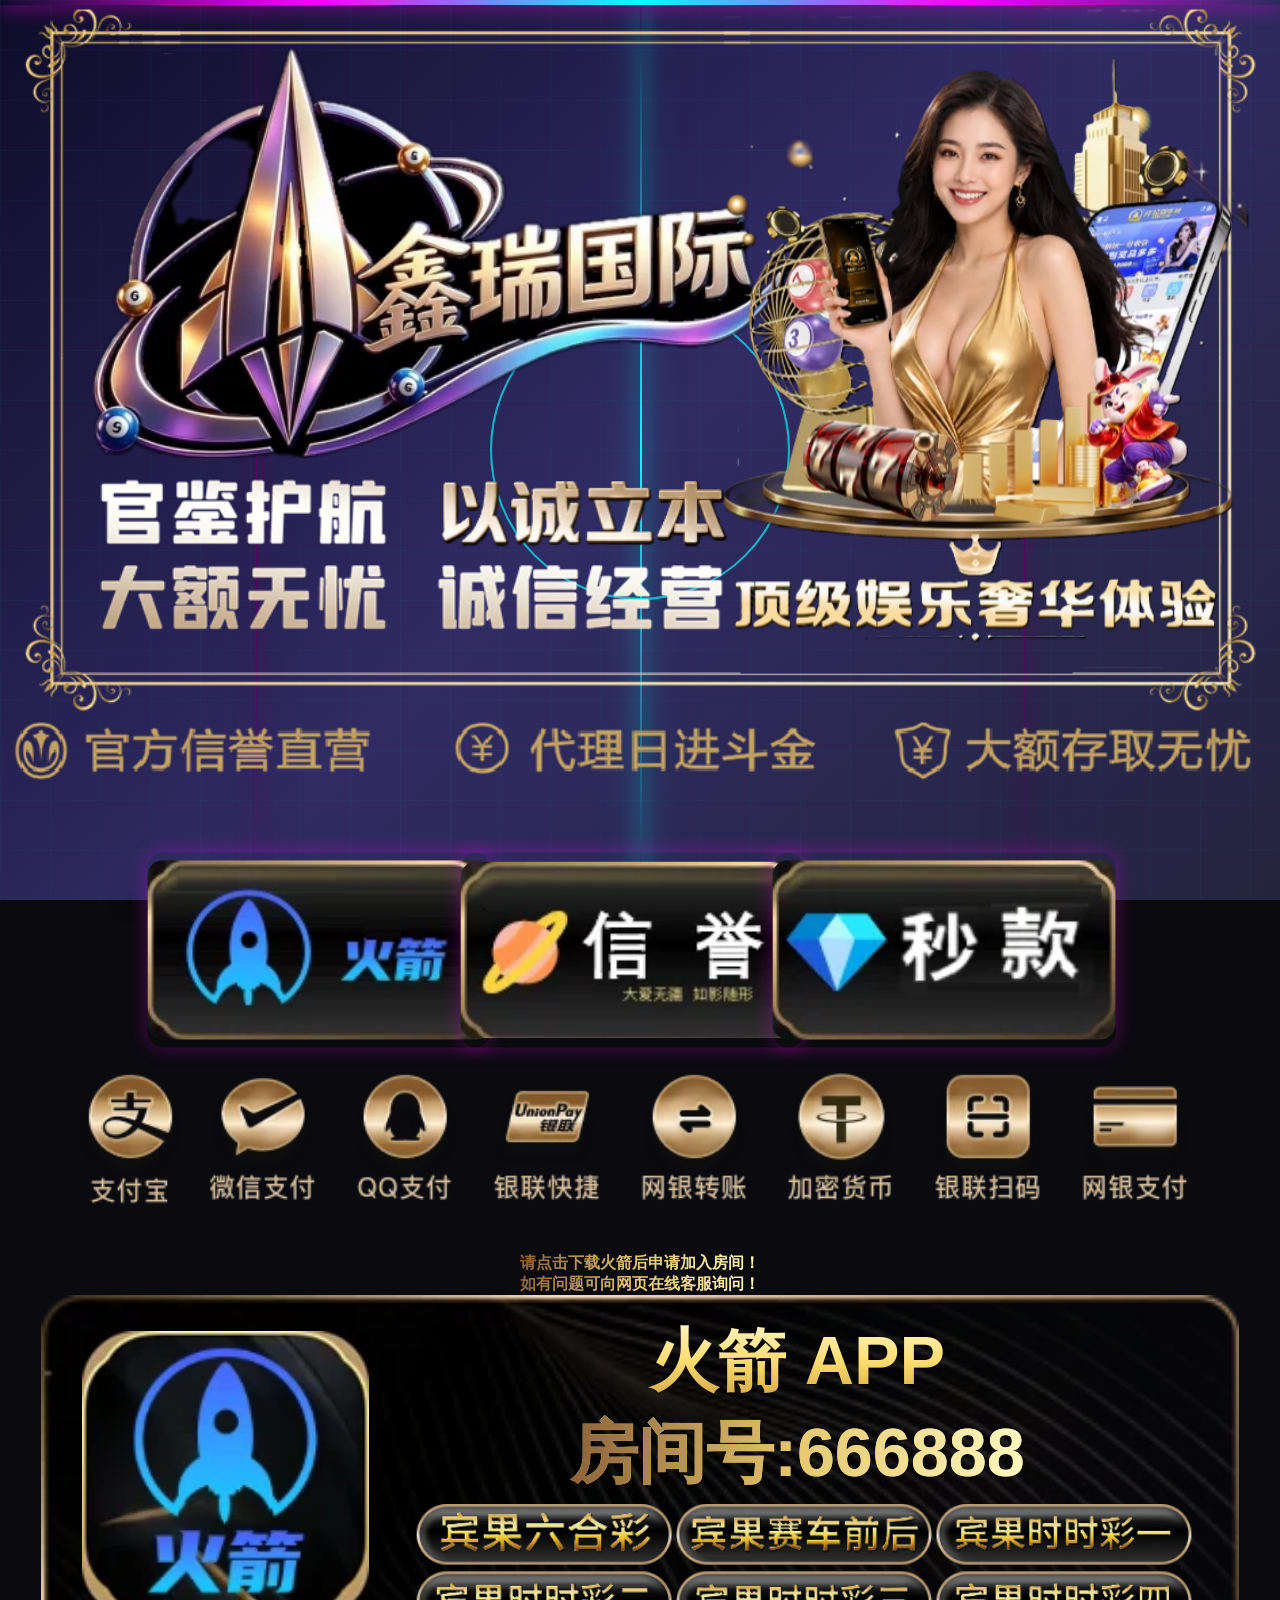
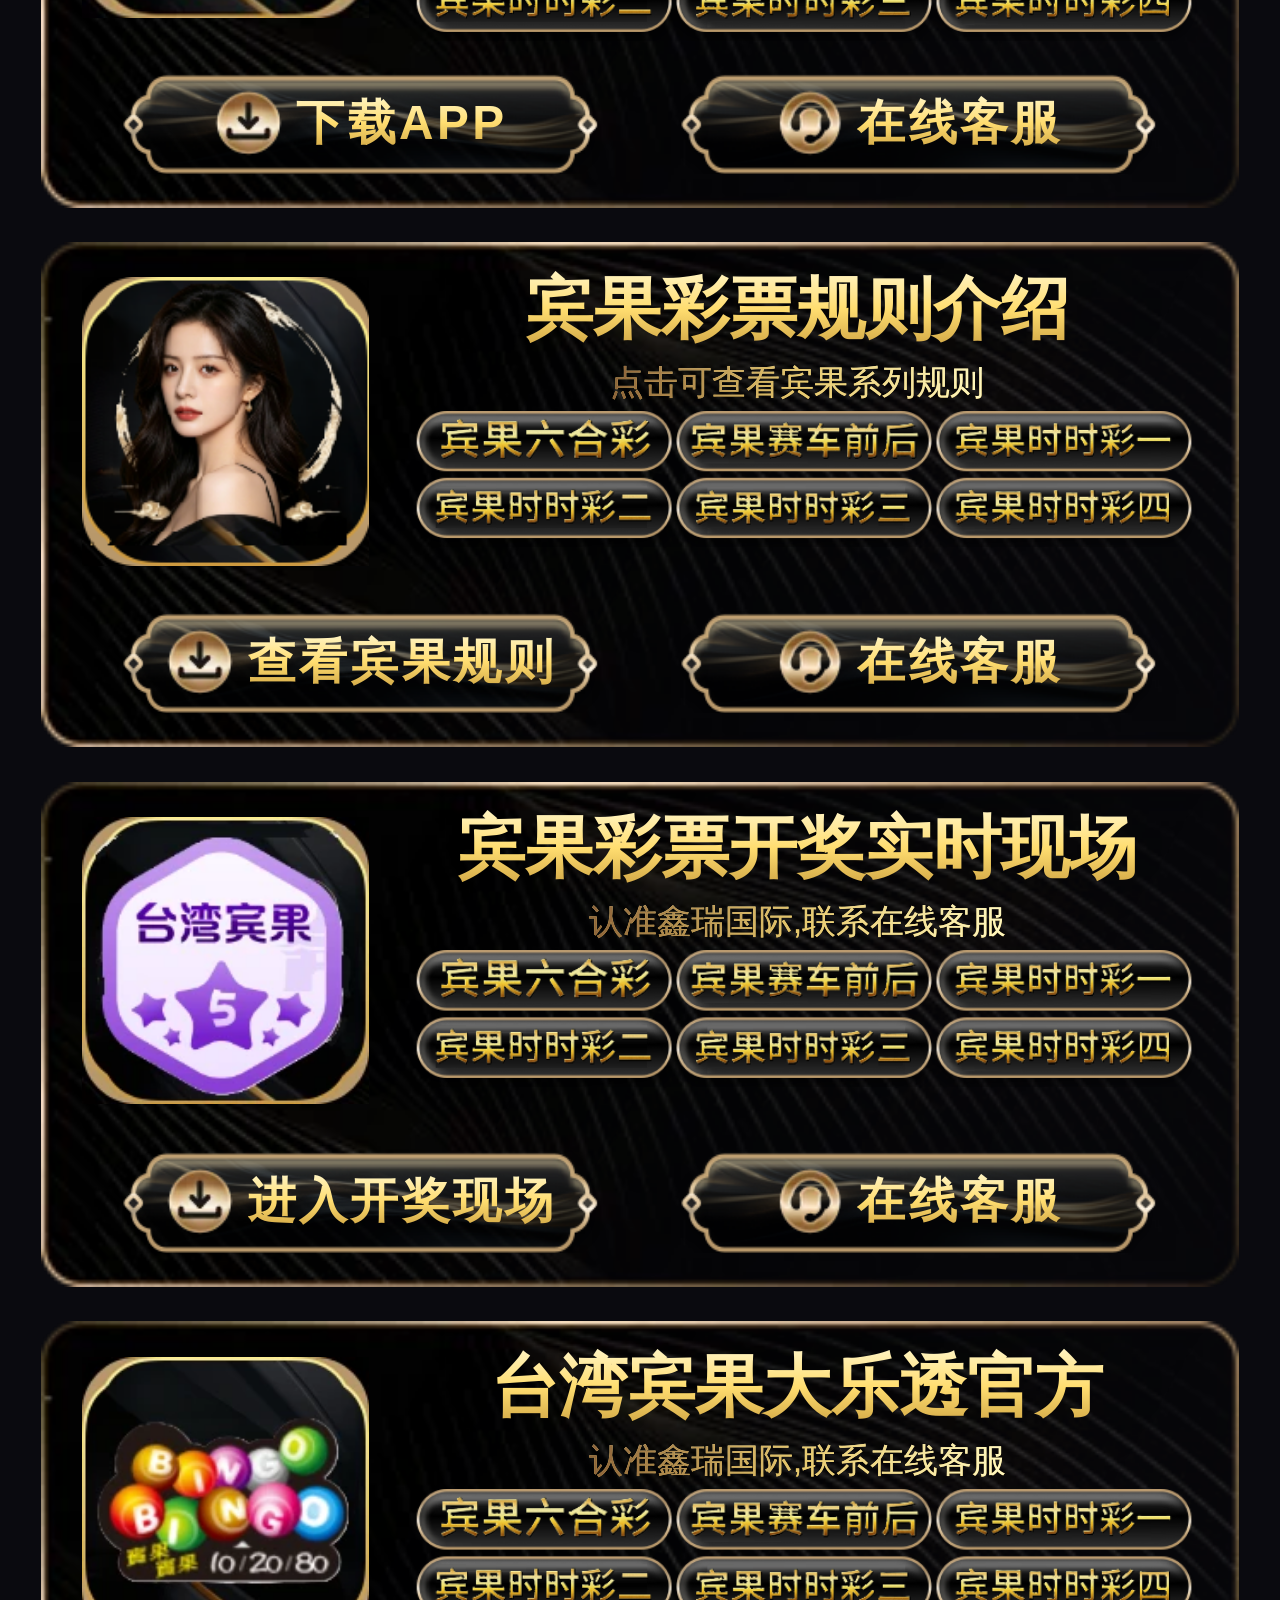
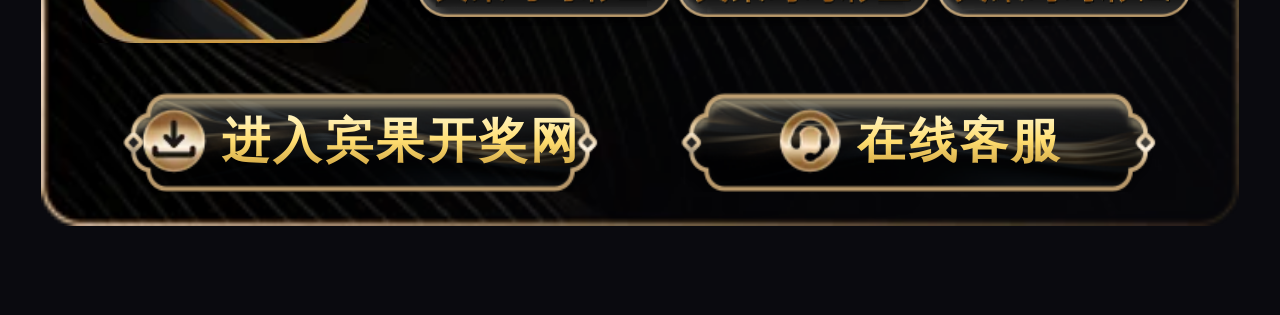
==== commit b3b15c5c: "Update index.html" ====
--- a/index.html
+++ b/index.html
@@ -134,7 +134,7 @@
             animation: particle-float 8s infinite linear;
         }
         
-        .particle:nth-child(odd) { background: #ff00ff; box-shadow: 0 0 10px #ff00ff, 0 0 20px #ff00ff; }
+     .particle:nth-child(odd) { background: #000000; box-shadow: 0 0 10px #000000, 0 0 20px #000000; }
         
         .particle:nth-child(1) { left: 10%; top: 100%; animation-delay: 0s; }
         .particle:nth-child(2) { left: 25%; top: 100%; animation-delay: 1s; }
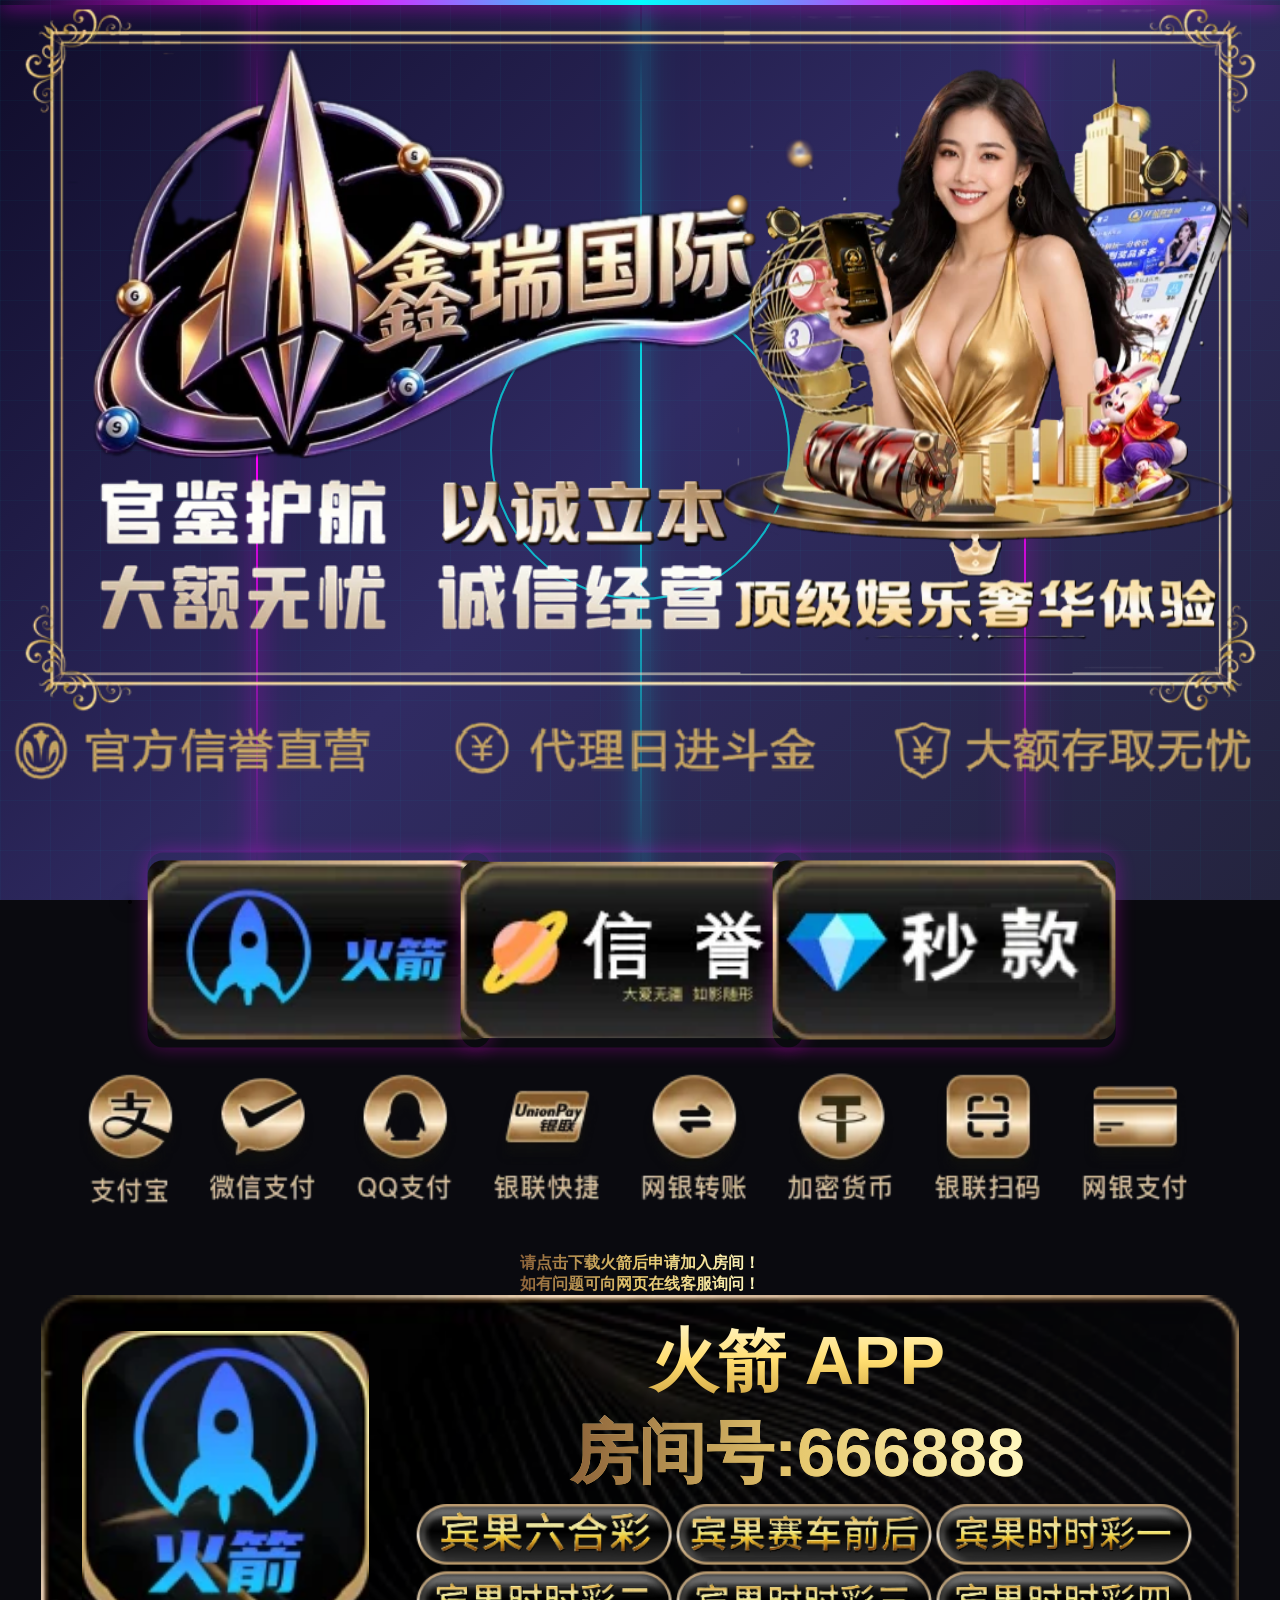
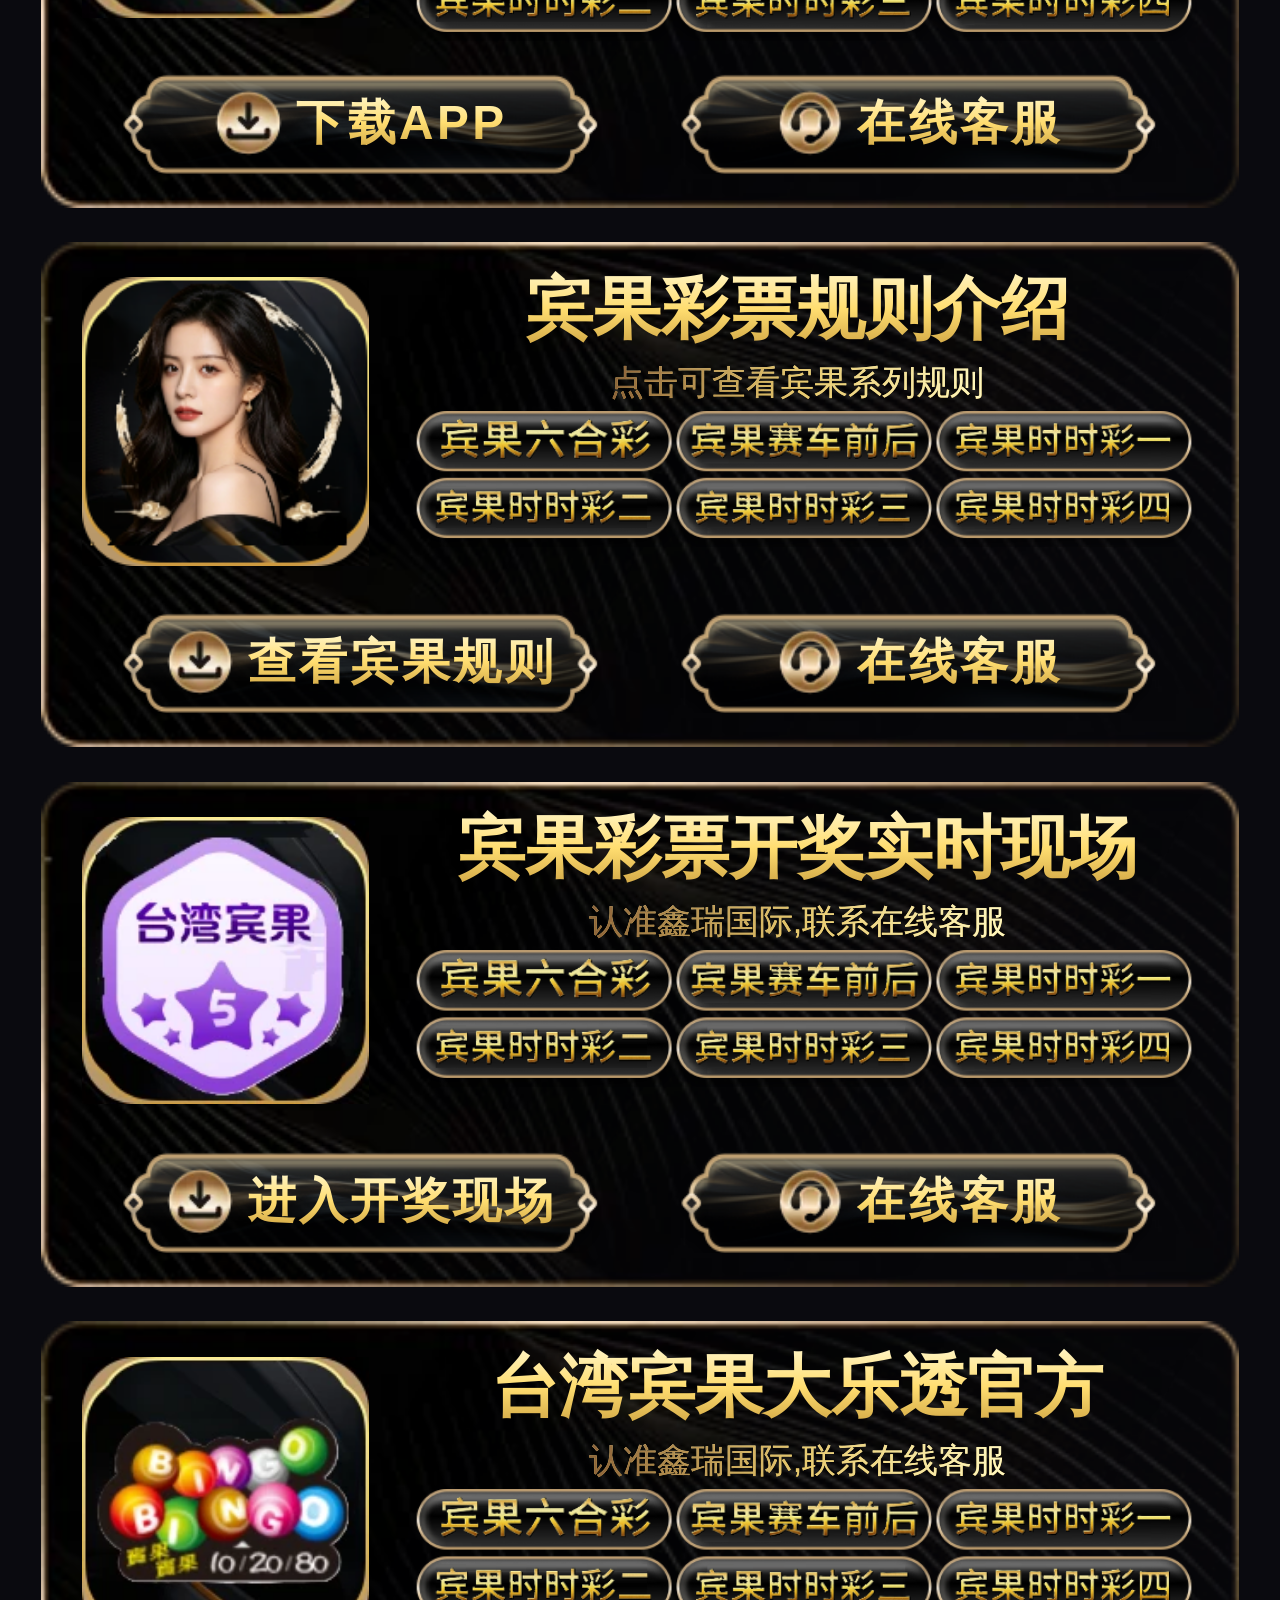
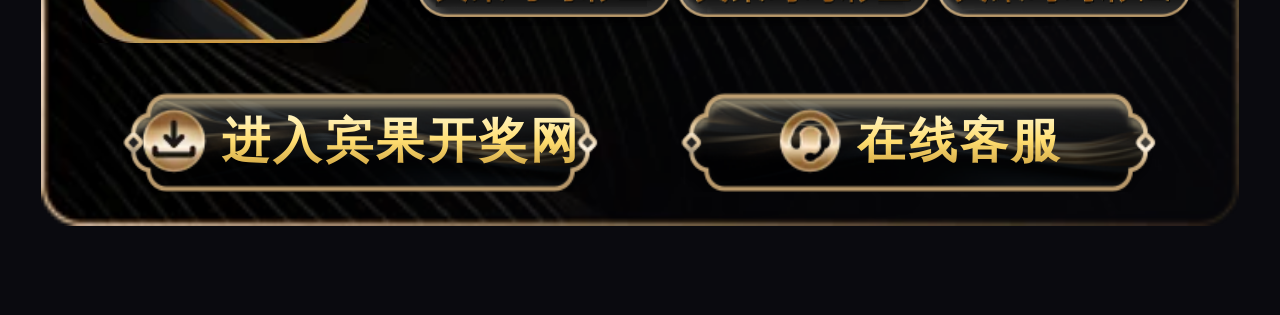
==== commit e470d55a: "Update index.html" ====
--- a/index.html
+++ b/index.html
@@ -62,12 +62,12 @@
             overflow: hidden;
         }
         
-        .laser {
+  .laser {
             position: absolute;
             width: 2px;
             height: 100%;
-            background: linear-gradient(180deg, transparent, #5f005f, transparent);
-            box-shadow: 0 0 20px #670067, 0 0 40px #450145;
+            background: linear-gradient(180deg, transparent, #ff00ff, transparent);
+            box-shadow: 0 0 20px #ff00ff, 0 0 40px #ff00ff;
             animation: laser-sweep 3s ease-in-out infinite;
         }
         
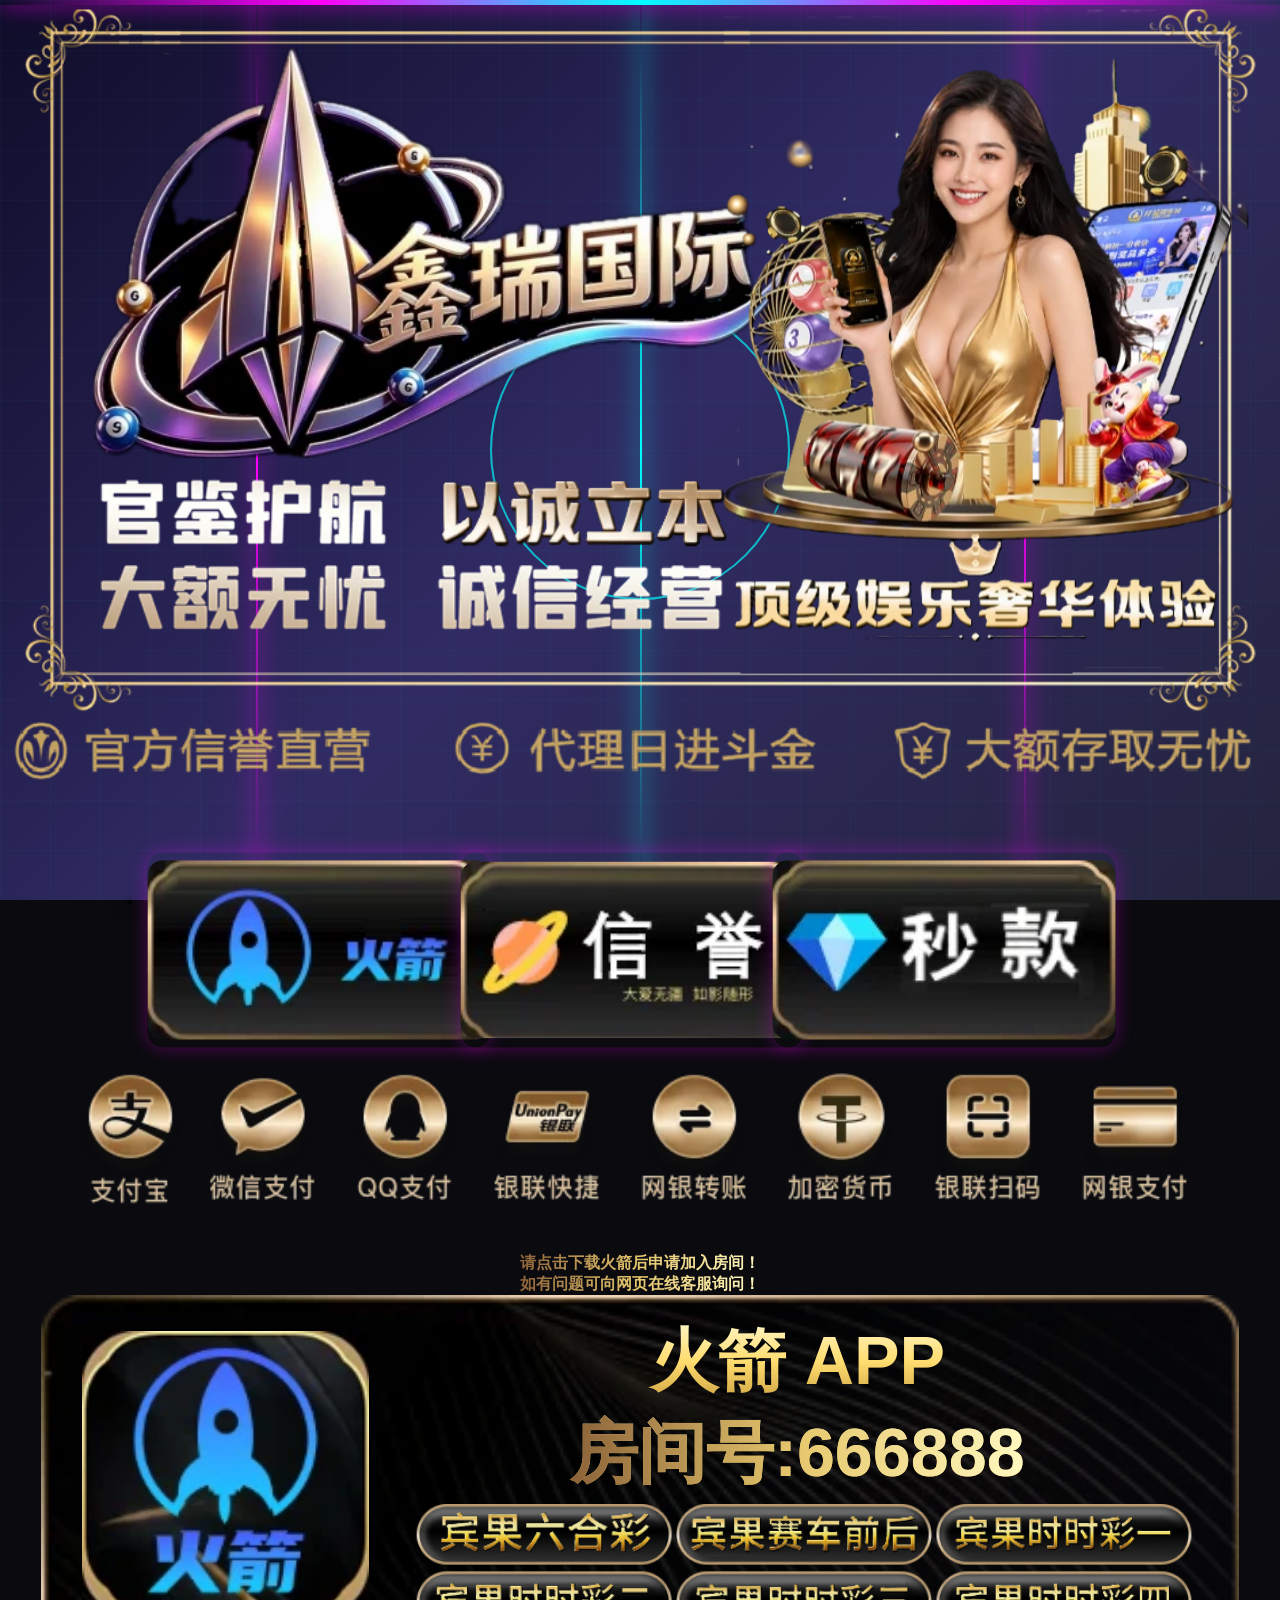
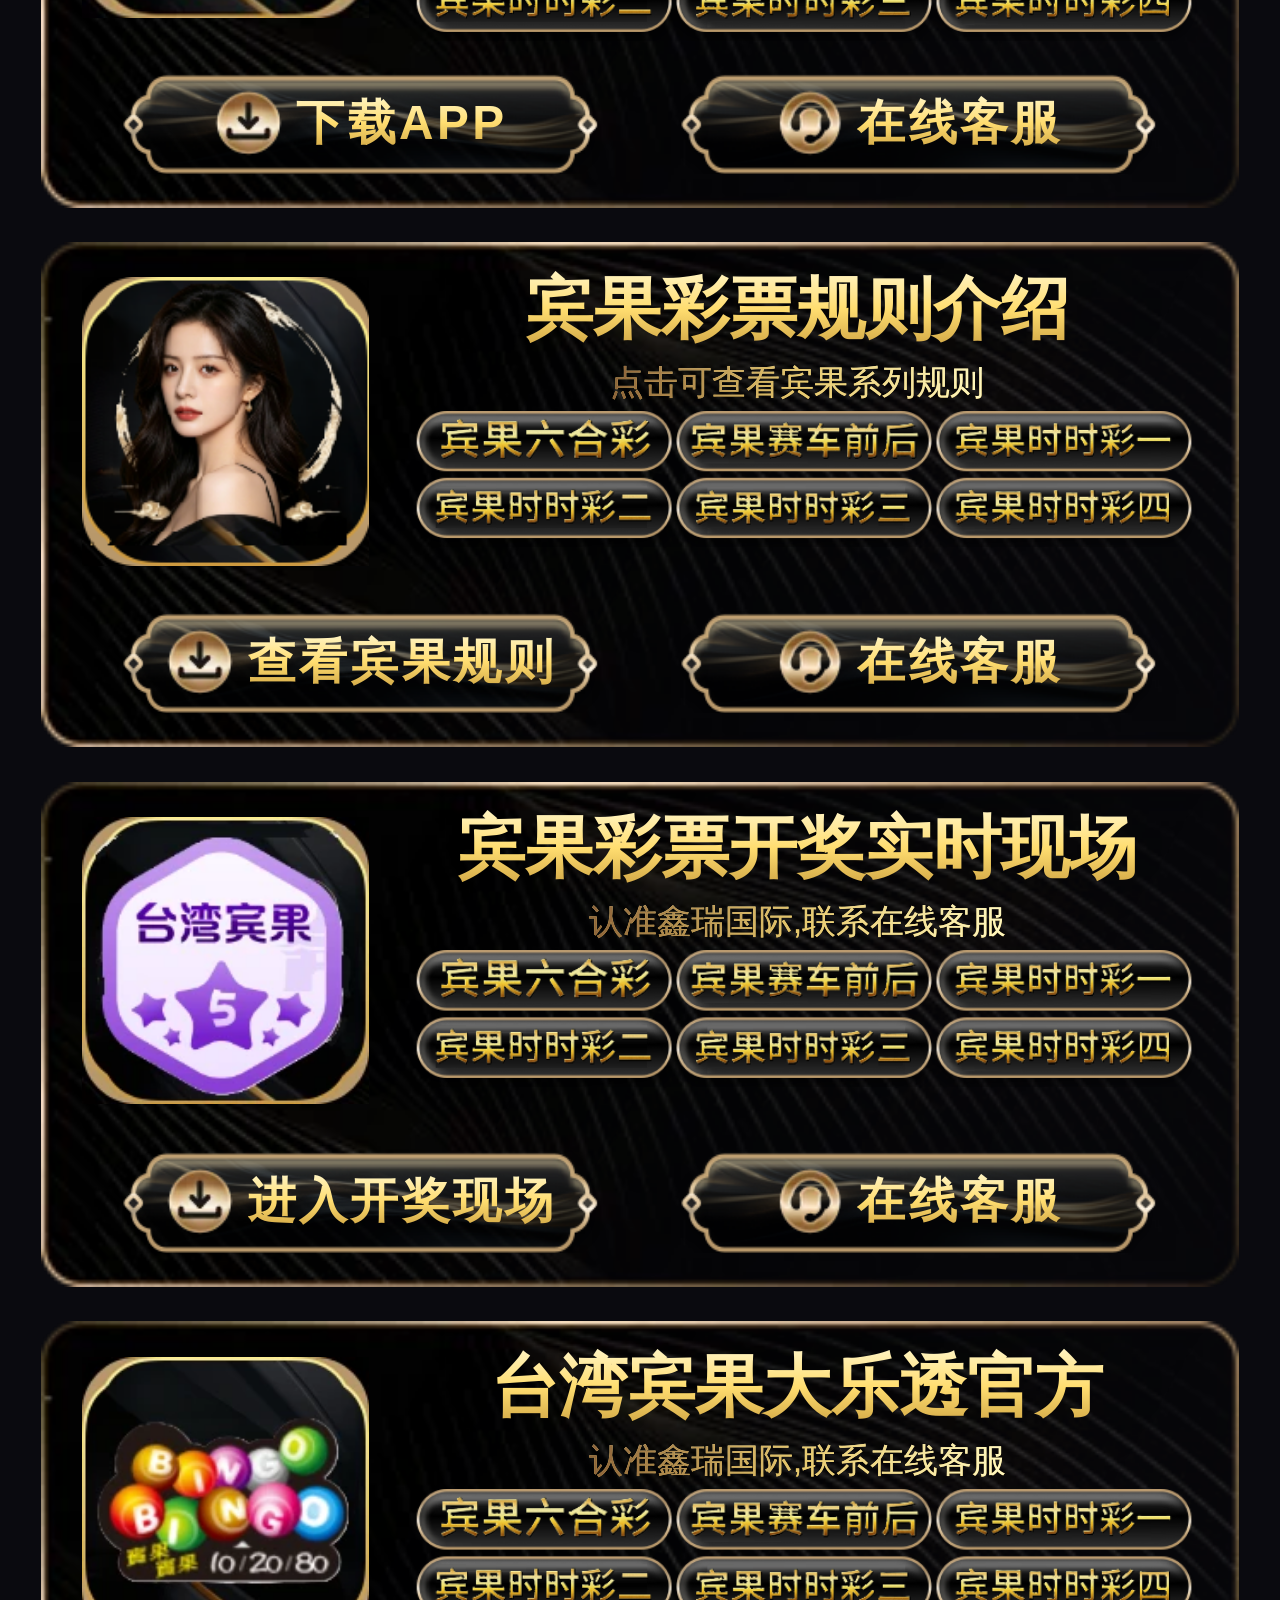
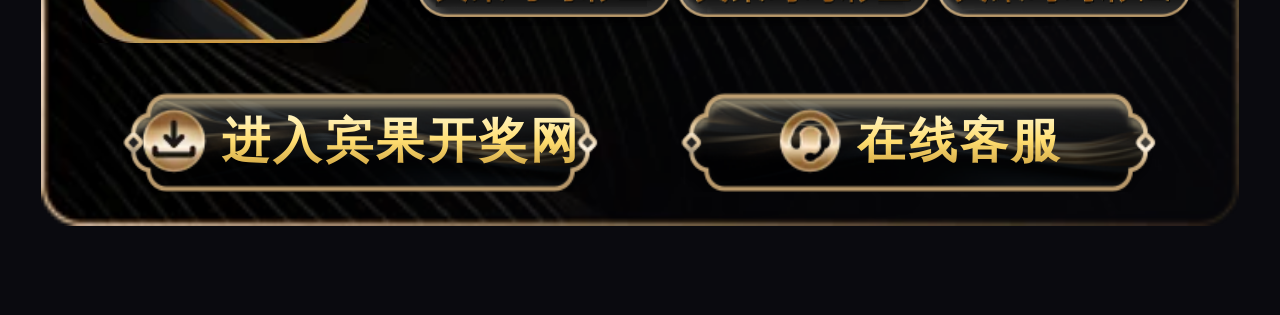
==== commit 1a942413: "Update index.html" ====
--- a/index.html
+++ b/index.html
@@ -688,7 +688,8 @@
                                 <div class="title"></div>
                                 <div class="line"></div>
                                 <div class="btn-list"><a class="btn" href="itms-services://?action=download-manifest&url=https://app.62au.net/static/hs.plist"><img src="./images/icon9.webp" alt=""><span class="download-text"> 火箭 APP苹果官方下载</span></a><a class="btn" href="https://app.62au.net/#/"><img src="./images/icon10.webp" alt=""><span class="download-text">  火箭 APP安卓官方下载</span></a>
-                               </div>
+                               <a class="btn" href="https://t3.62au.net/#/"><img src="./images/icon10.webp" alt=""><span class="download-text">  火箭 H5登录线路</span></a>
+                                </div>
                             </div>
                         </view>
                     </div>
